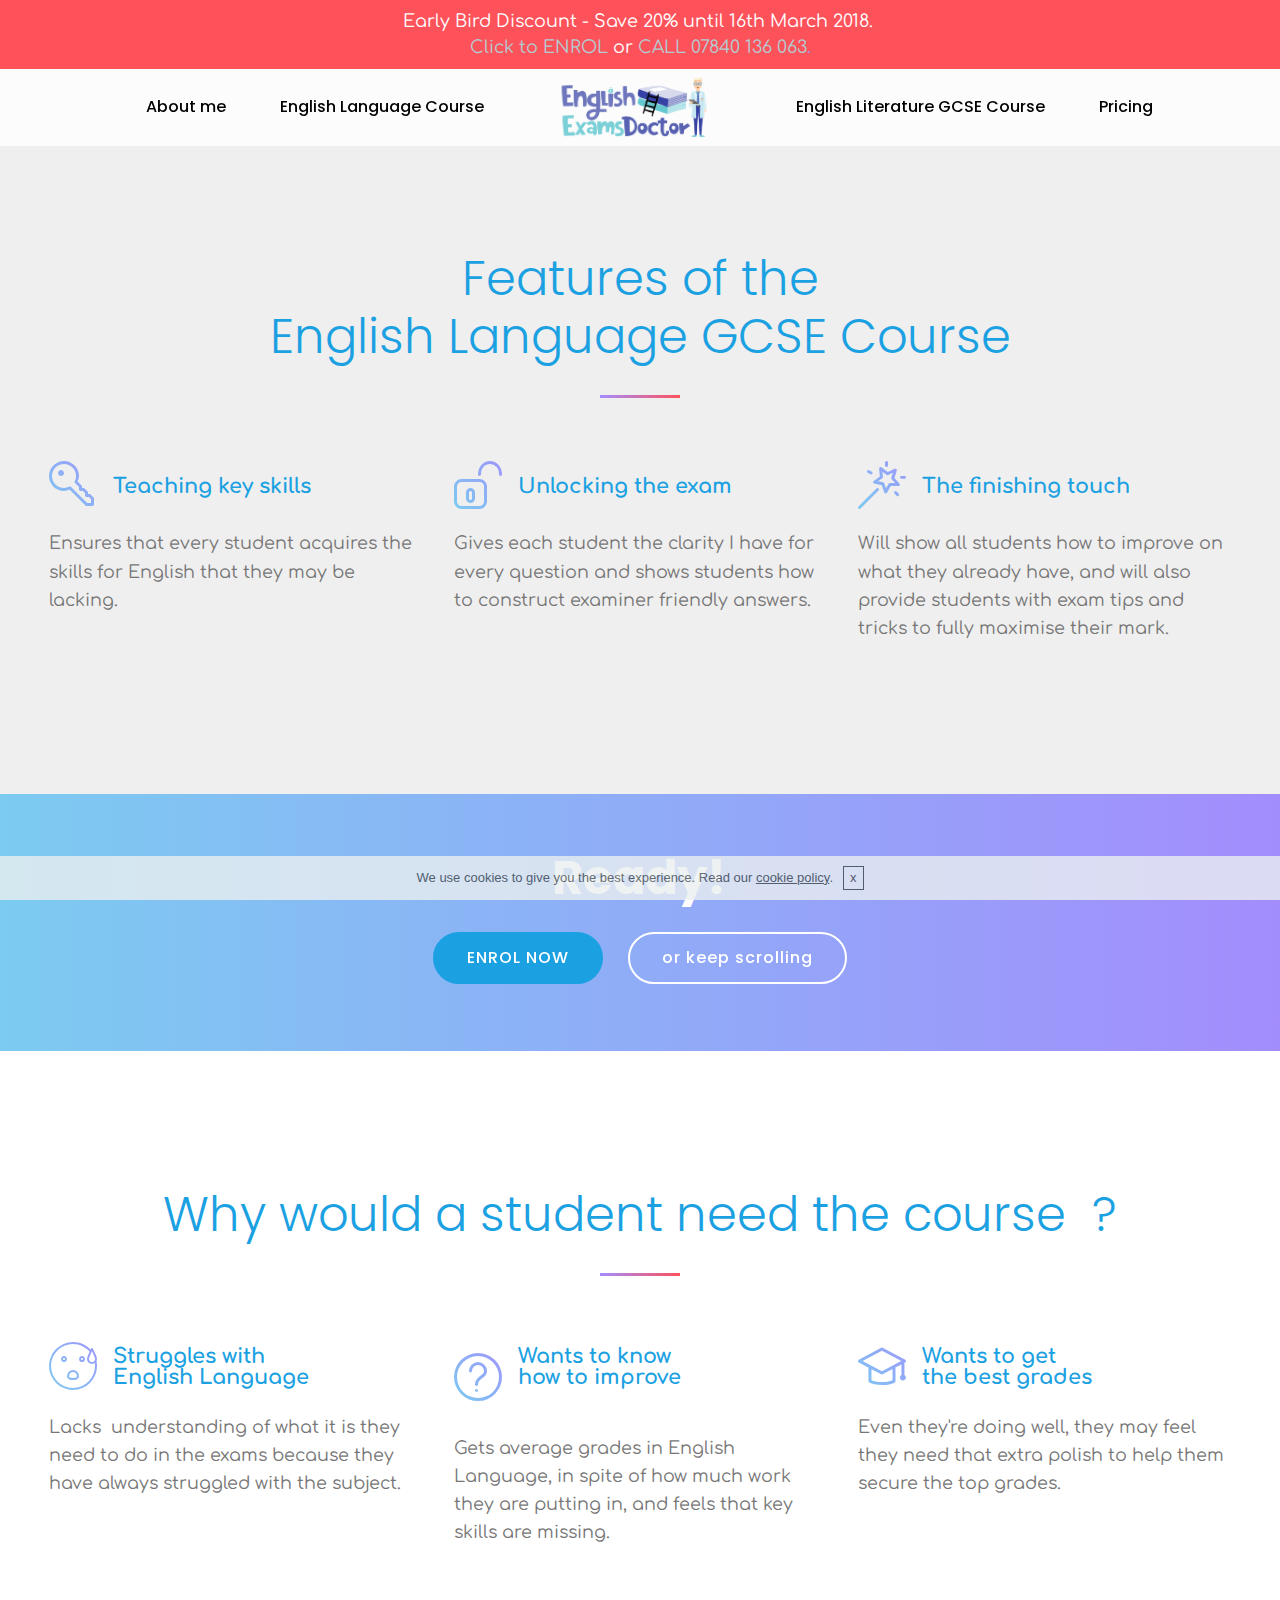
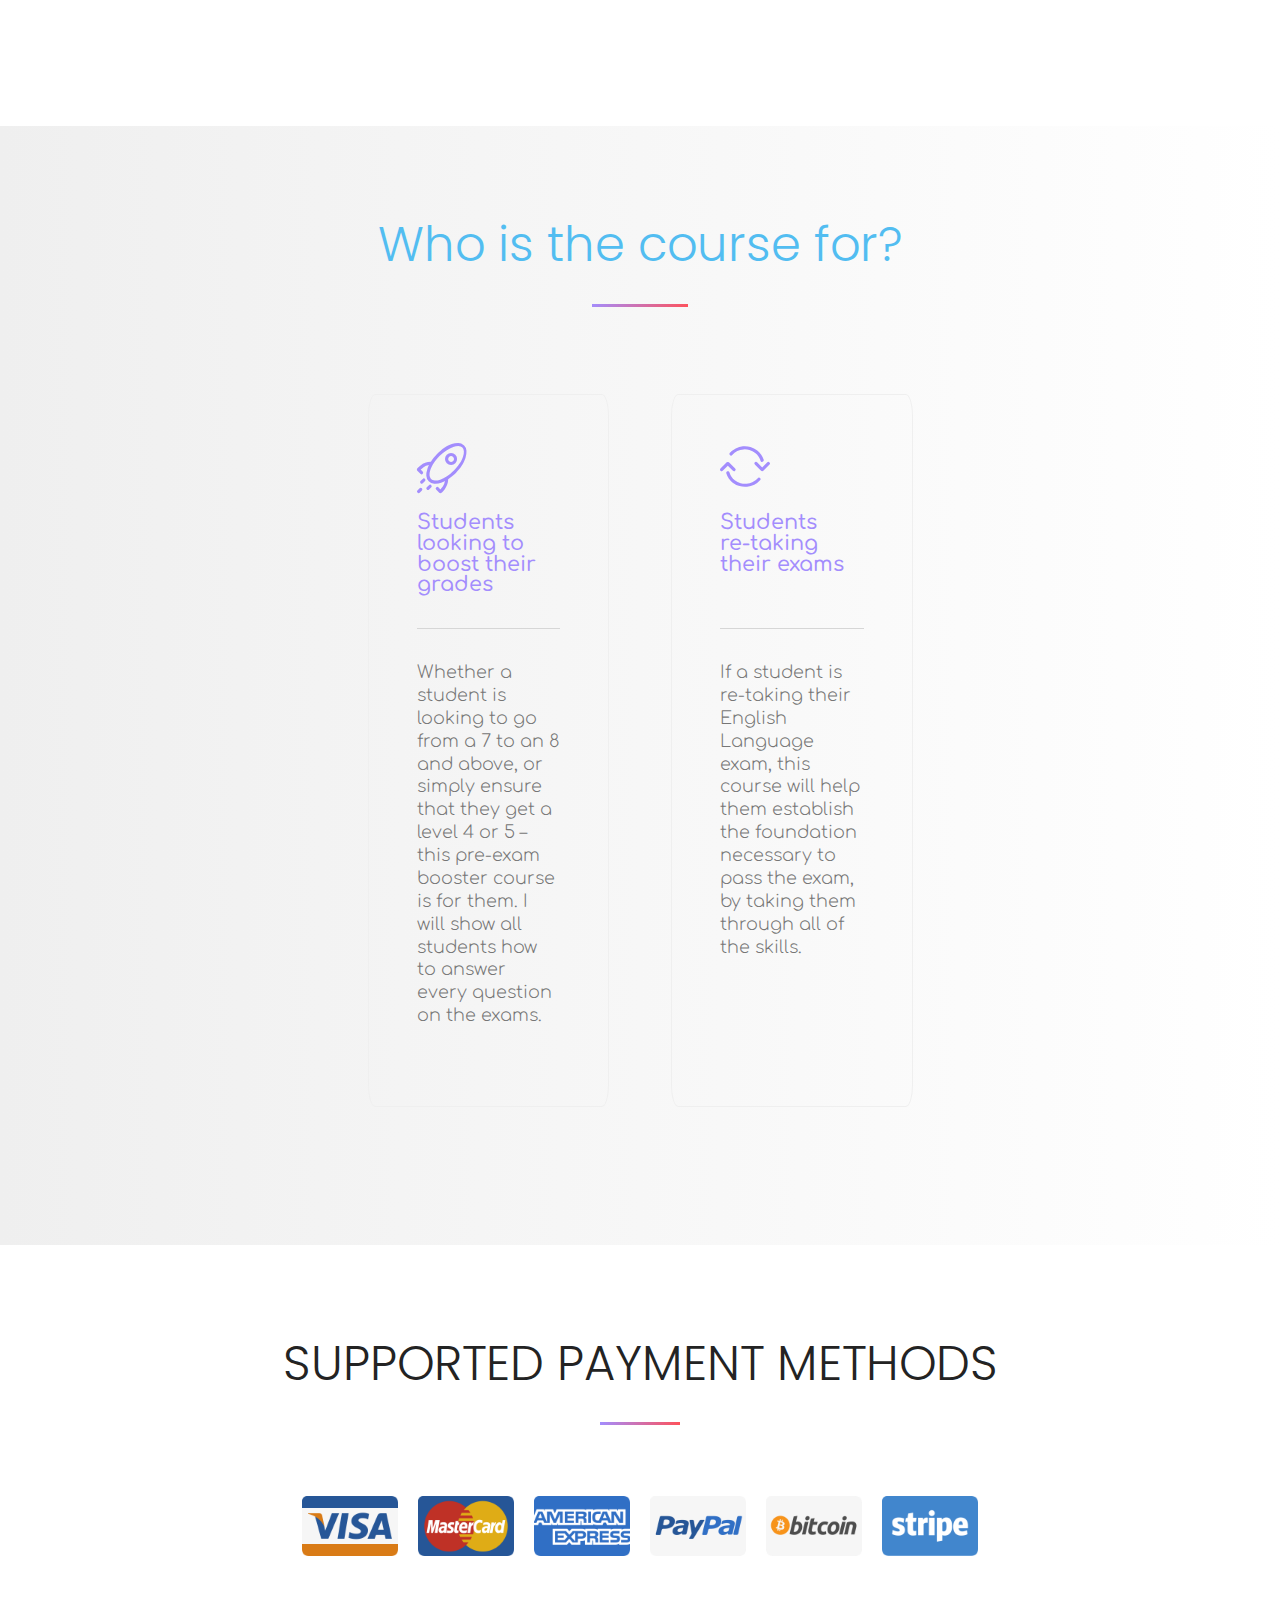
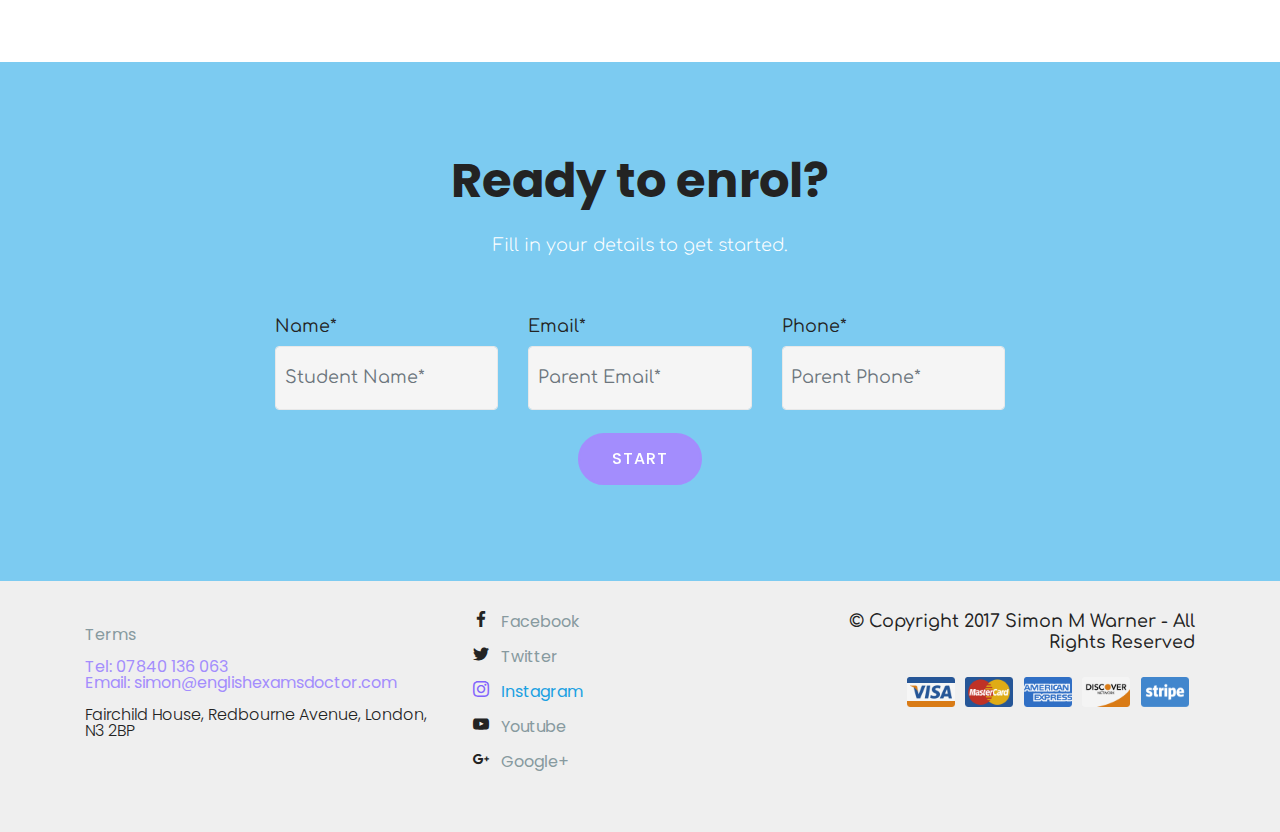
==== english_language_gcse_course.html @ 9b64a716 "create github pages" ====
<!DOCTYPE html>
<html >
<head>
  <!-- Site made with Mobirise Website Builder v4.6.5, https://mobirise.com -->
  <meta charset="UTF-8">
  <meta http-equiv="X-UA-Compatible" content="IE=edge">
  <meta name="generator" content="Mobirise v4.6.5, mobirise.com">
  <meta name="viewport" content="width=device-width, initial-scale=1, minimum-scale=1">
  <link rel="shortcut icon" href="assets/images/favicon-405x252.png" type="image/x-icon">
  <meta name="description" content="English Language GCSE Courses throughout London">
  <title>English Language GCSE Course</title>
  <link rel="stylesheet" href="assets/simple-line-icons/simple-line-icons.css">
  <link rel="stylesheet" href="assets/icon54/style.css">
  <link rel="stylesheet" href="assets/web/assets/mobirise-icons-bold/mobirise-icons-bold.css">
  <link rel="stylesheet" href="assets/bootstrap/css/bootstrap.min.css">
  <link rel="stylesheet" href="assets/bootstrap/css/bootstrap-grid.min.css">
  <link rel="stylesheet" href="assets/bootstrap/css/bootstrap-reboot.min.css">
  <link rel="stylesheet" href="assets/socicon/css/styles.css">
  <link rel="stylesheet" href="assets/dropdown/css/style.css">
  <link rel="stylesheet" href="assets/theme/css/style.css">
  <link rel="stylesheet" href="assets/mobirise/css/mbr-additional.css" type="text/css">
  
  
  
</head>
<body>
  <section class="menu popup-btn-cards cid-qLIL1Cyux6" once="menu" id="menu2-e">

    
    

    <nav class="navbar navbar-dropdown navbar-fixed-top navbar-expand-lg">
        <div class="mbr-overlay" style="opacity: 0.8;"></div>

      <a class="full-link" href="https://englishexamsdoctor.com">
        </a><div class="menu-top card-wrapper mbr-fonts-style mbr-white display-7"> 
            Early Bird Discount - Save 20% until 16th March 2018.&nbsp;<br><a href="index.html#form1-5" class="text-black"><strong></strong></a><strong><a href="index.html#form1-5" class="text-success">Click&nbsp;to ENROL</a></strong> or <strong><a></a><a href="tel:07840136063" class="text-success">CALL&nbsp;07840 136 063</a><a href="tel:+447840136063" class="text-black"></a><a href="tel:07840136063">.</a></strong></div>
      
      <div class="collapse navbar-collapse" id="navbarSupportedContent">
            
        <div class="left-menu">
          <ul class="navbar-nav nav-dropdown" data-app-modern-menu="true"><li class="nav-item">
                  <a class="nav-link link text-black display-4" href="index.html">
                      About me</a>
              </li><li class="nav-item"><a class="nav-link link text-black display-4" href="https://mobirise.com">
                      English Language Course</a></li></ul>
        </div>

        <div class="brand-container">
          <div class="navbar-brand">
              <span class="navbar-logo">
                  <a href="index.html">
                      <img src="assets/images/logo-12500x4167.png" alt="Mobirise" title="" style="height: 3.8rem;">
                  </a>
              </span>
              
          </div>
        </div>

        <div class="right-menu">
          <ul class="navbar-nav nav-dropdown" data-app-modern-menu="true"><li class="nav-item">
                <a class="nav-link link text-black display-4" href="https://mobirise.com">
                    English Literature GCSE Course</a>
            </li>
            <li class="nav-item">
                <a class="nav-link link text-black display-4" href="https://mobirise.com">
                    Pricing</a>
            </li></ul>
        </div>
      </div>

          <button class="navbar-toggler" type="button" data-toggle="collapse" data-target="#navbarSupportedContent" aria-controls="navbarNavAltMarkup" aria-expanded="false" aria-label="Toggle navigation">
            <div class="hamburger">
                <span></span>
                <span></span>
                <span></span>
                <span></span>
            </div>
          </button>
    </nav>
</section>

<section class="features8 cid-qLJhLi4tUo" id="features8-l">
    
    

    
    <div class="container-fluid justify-content-center">
        <h2 class="mbr-section-title mbr-fonts-style align-center mbr-black display-2"><br><br>Features of the <br>English Language GCSE Course</h2>
        <div class="underline align-center">
            <div class="line"></div>
        </div>
        
        
        <div class="row content-row pt-5">
            <div class="card pl-3 pr-3 col-12 col-md-6 col-lg-4">
                <div class="media pb-3">
                    <div class="card-img align-self-center">
                        <span class="mbr-iconfont mbrib-key" style="color: rgb(27, 161, 226);"></span>
                    </div>
                    <div class="media-body">
                        <h4 class="card-title py-2 align-left mbr-fonts-style display-5"><strong>Teaching key skills  </strong></h4>
                    </div>
                </div>                
                <div class="card-box align-left">
                    <p class="mbr-text mbr-fonts-style display-7">
                       Ensures that every student acquires the skills for English that they may be lacking.  </p>
                </div>
            </div>

            <div class="card pl-3 pr-3 col-12 col-md-6 col-lg-4">
                <div class="media pb-3">
                    <div class="card-img align-self-center">
                        <span class="mbr-iconfont mbrib-unlock"></span>
                    </div>
                    <div class="media-body">
                        <h4 class="card-title py-2 align-left mbr-fonts-style display-5"><strong>
                            Unlocking the exam</strong></h4>
                    </div>
                </div>                
                <div class="card-box align-left">
                    <p class="mbr-text mbr-fonts-style display-7">
                       Gives each student the clarity I have for every question and shows students how to construct examiner friendly answers.    </p>
                </div>
            </div>

            <div class="card pl-3 pr-3 col-12 col-md-6 col-lg-4">
                <div class="media pb-3">
                    <div class="card-img align-self-center">
                        <span class="mbr-iconfont mbrib-magic-stick"></span>
                    </div>
                    <div class="media-body">
                        <h4 class="card-title py-2 align-left mbr-fonts-style display-5"><strong>The finishing touch</strong></h4>
                    </div>
                </div>                
                <div class="card-box align-left">
                    <p class="mbr-text mbr-fonts-style display-7">
                       Will show all students how to improve on what they already have, and will also provide students with exam tips and tricks to fully maximise their mark.   </p>
                </div>
            </div>

            
        </div>
        
        
    </div>
</section>

<section class="mbr-section info1 cid-qLJkQRlqck" id="info1-o">

    

    

    <div class="container-fluid">
        <div class="media-container-row">
            <div class="title col-12 col-md-8">
                <h2 class="align-center mbr-bold mbr-white pb-3 mbr-fonts-style display-2">Ready!</h2>
                
                <div class="mbr-section-btn align-center"><a class="btn btn-info display-4" href="english_language_gcse_course.html#form1-p">ENROL NOW</a>
                    <a class="btn btn-white-outline display-4" href="english_language_gcse_course.html#features8-s">or keep scrolling</a></div>
            </div>
        </div>
    </div>
</section>

<section class="features8 cid-qLJmWW8J1D" id="features8-s">
    
    

    
    <div class="container-fluid justify-content-center">
        <h2 class="mbr-section-title mbr-fonts-style align-center mbr-black display-2">Why would a student need the course  ?</h2>
        <div class="underline align-center">
            <div class="line"></div>
        </div>
        
        
        <div class="row content-row pt-5">
            <div class="card pl-3 pr-3 col-12 col-md-6 col-lg-4">
                <div class="media pb-3">
                    <div class="card-img align-self-center">
                        <span class="mbr-iconfont icon54-v1-sweating" style="color: rgb(27, 161, 226);"></span>
                    </div>
                    <div class="media-body">
                        <h4 class="card-title py-2 align-left mbr-fonts-style display-5"><strong>Struggles with </strong><br><strong>English Language  </strong></h4>
                    </div>
                </div>                
                <div class="card-box align-left">
                    <p class="mbr-text mbr-fonts-style display-7">Lacks &nbsp;understanding of what it is they need to do in the exams because they have always struggled with the subject.<br></p>
                </div>
            </div>

            <div class="card pl-3 pr-3 col-12 col-md-6 col-lg-4">
                <div class="media pb-3">
                    <div class="card-img align-self-center">
                        <span class="mbr-iconfont mbrib-question"></span>
                    </div>
                    <div class="media-body">
                        <h4 class="card-title py-2 align-left mbr-fonts-style display-5"><strong>Wants to know </strong><br><strong>how to improve</strong><div><strong><br></strong></div></h4>
                    </div>
                </div>                
                <div class="card-box align-left">
                    <p class="mbr-text mbr-fonts-style display-7">Gets average grades in English Language, in spite of how much work they are putting in, and feels that key skills are missing.<br>&nbsp; </p>
                </div>
            </div>

            <div class="card pl-3 pr-3 col-12 col-md-6 col-lg-4">
                <div class="media pb-3">
                    <div class="card-img align-self-center">
                        <span class="mbr-iconfont sli-graduation"></span>
                    </div>
                    <div class="media-body">
                        <h4 class="card-title py-2 align-left mbr-fonts-style display-5"><strong>Wants to get </strong><br><strong>the best grades</strong></h4>
                    </div>
                </div>                
                <div class="card-box align-left">
                    <p class="mbr-text mbr-fonts-style display-7">
                       Even they're doing well, they may feel they need that extra polish to help them secure the top grades. </p>
                </div>
            </div>

            
        </div>
        
        
    </div>
</section>

<section class="features11 cid-qLJpKFxEZx" id="features11-t">

    

    
    <div class="container-fluid">
        <div class="section-heading">
            <h2 class="mbr-fonts-style mbr-section-title align-center mbr-light mbr-black display-2">
                Who is the course for?</h2>
            <div class="underline align-center">
                <div class="line"></div>
            </div>
        </div>
        <div class="row text-center justify-content-center pt-5">

              <div class="col-xl-3 col-md-6 col-10">
                  <div class="table-wrap">
                      <div class="table-icon">
                          <span class="mbr-iconfont mbrib-rocket"></span>
                      </div>
                      <div class="table-heading">
                          <h1 class="table-pricing mbr-fonts-style display-5 pt-3">Students looking to boost their grades</h1>
                      </div>
                      <hr>
                      <h3 class="mbr-fonts-style mbr-section-subtitle align-left mbr-light pt-3 display-7"><div><span style="font-size: 1.1rem;">Whether a student is looking to go from a 7 to an 8 and above, or simply ensure that they get a level 4 or 5 – this pre-exam booster course is for them. I will show all students how to answer every question on the exams. &nbsp;</span><br></div><div><br></div></h3>
                      
                  </div>
              </div>

              <div class="col-xl-3 col-md-6 col-10">
                  <div class="table-wrap">
                      <div class="table-icon">
                          <span class="mbr-iconfont mbrib-update"></span>
                      </div>
                      <div class="table-heading">
                          <h1 class="table-pricing mbr-fonts-style pt-3 display-5">Students <br>re-taking their exams<br><br></h1>
                      </div>
                      <hr>
                      <h3 class="mbr-fonts-style mbr-section-subtitle align-left mbr-light pt-3 display-7">If a student is re-taking their English Language exam,  this course will help them establish the foundation necessary to pass the exam, by taking them through all of the skills.<br><br><br><br><div><br></div></h3>
                      
                  </div>
              </div>

              

              

        </div>
    </div>
</section>

<section class="cid-qLJfIUyfp4" id="info4-j">

    

    
    <div class="container-fluid">
        <div class="row justify-content-center">
            <div class="col-12 col-md-12">
                <h2 class="align-center mbr-fonts-style mbr-section-title display-2">
                    SUPPORTED PAYMENT METHODS</h2>
                <div class="underline align-center">
                    <div class="line"></div>
                </div>
                
            </div>

            <div class="row justify-content-center col-12 col-md-12 col-lg-10 col-xl-8 pt-5">
                <ul class="list-inline align-center">
                    <li class="list-inline-item">
                        <img src="assets/images/visa6.png" alt="Visa">
                    </li>
                    <li class="list-inline-item">
                        <img src="assets/images/master-card7.png" alt="Master Card">
                    </li>
                    <li class="list-inline-item">
                        <img src="assets/images/american-express8.png" alt="American Express">
                    </li>
                    <li class="list-inline-item">
                        <img src="assets/images/paypal10.png" alt="Pay Pal">
                    </li>
                    
                    
                    <li class="list-inline-item">
                        <img src="assets/images/bitcoin11.png" alt="Bitcoin">
                    </li>
                    
                    
                    <li class="list-inline-item">
                        <img src="assets/images/stripe9.png" alt="Stripe">
                    </li>
                    
                    
                    

                </ul>
            </div>
        </div>
    </div>
</section>

<section class="mbr-section form1 cid-qLJll1ZPuk" id="form1-p">

    

    
    <div class="container">
        <div class="row justify-content-center">
            <div class="title col-12 col-lg-8">
                <h2 class="mbr-section-title align-center pb-3 mbr-fonts-style display-2"><strong>
                    Ready to enrol?</strong></h2>
                <h3 class="mbr-section-subtitle align-center mbr-light pb-3 mbr-fonts-style display-7">
                    Fill in your details to get started.</h3>
            </div>
        </div>
    </div>
    <div class="container">
        <div class="row justify-content-center">
            <div class="media-container-column col-lg-8" data-form-type="formoid">
                    <div data-form-alert="" hidden="">Thanks for your enrolment request. I'll be in touch very shortly.</div>
            
                    <form class="mbr-form" action="https://mobirise.com/" method="post" data-form-title="Mobirise Form"><input type="hidden" name="email" data-form-email="true" value="piIlXOWdiHT/u3t4wF7vQKr8rZ9njgmI1azfPwO5u6Rj59ijxGIR9ux513xkil7frSqdqp9xl71nIYyaekMQtc6cljuQ3u01i4KA2SejyU2hIkHK5KeP3ZlXgicl59ul" data-form-field="Email">
                        <div class="row row-sm-offset">
                            <div class="col-md-4 multi-horizontal" data-for="name">
                                <div class="form-group">
                                    <label class="form-control-label mbr-fonts-style display-7" for="name-form1-p">Name*</label>
                                    <input type="text" class="form-control" name="name" data-form-field="Name" required="" placeholder="Student Name*" id="name-form1-p">
                                </div>
                            </div>
                            <div class="col-md-4 multi-horizontal" data-for="email">
                                <div class="form-group">
                                    <label class="form-control-label mbr-fonts-style display-7" for="email-form1-p">Email*</label>
                                    <input type="email" class="form-control" name="email" data-form-field="Email" required="" placeholder="Parent Email*" id="email-form1-p">
                                </div>
                            </div>
                            <div class="col-md-4 multi-horizontal" data-for="phone">
                                <div class="form-group">
                                    <label class="form-control-label mbr-fonts-style display-7" for="phone-form1-p">Phone*</label>
                                    <input type="tel" class="form-control" name="phone" data-form-field="Phone" placeholder="Parent Phone*" id="phone-form1-p">
                                </div>
                            </div>
                        </div>
                        
            
                        <span class="input-group-btn"><button href="" type="submit" class="btn btn-primary btn-form display-4">START</button></span>
                    </form>
            </div>
        </div>
    </div>
</section>

<section class="cid-qLIYHid0wl" id="footer4-f">

    

    

    <div class="container">
        <div class="row justify-content-center">
            <div class="first-column col-md-4 align-left">
                <ul>
                    <li class="first-column-item mbr-fonts-style display-4"></li>
                    <li class="first-column-item mbr-fonts-style display-4"></li>
                    <li class="first-column-item mbr-fonts-style display-4"><a href="index.html" class="text-danger">Terms</a></li>
                    <li class="first-column-item mbr-fonts-style display-4"><a href="tel:07840 136 063">Tel: 07840 136 063</a><br><a href="mailto:simon@englishexamsdoctor.com">Email: simon@englishexamsdoctor.com</a><br><br>Fairchild House, Redbourne Avenue, London, N3 2BP</li>
                    <li class="first-column-item mbr-fonts-style display-4"></li>
                </ul>
            </div>
            <div class="second-column align-left col-md-4">
                <ul>
                    <li class="second-column-item mbr-fonts-style display-4">
                        <span class="mbr-iconfont socicon-facebook socicon"></span><a href="https://facebook.com/englishexamsdoctor" class="text-danger">
                        Facebook</a>
                    </li>
                    <li class="second-column-item mbr-fonts-style display-4">
                        <span class="mbr-iconfont socicon-twitter socicon"></span><a href="https://twitter.com/englishexamsdoc" class="text-danger">
                        Twitter</a>
                    </li>
                    <li class="second-column-item mbr-fonts-style display-4">
                        <span class="socicon socicon-instagram mbr-iconfont" style="color: rgb(130, 100, 253);"></span><a href="https://instagram.com/englishexamsdoctor" class="text-info">
                        Instagram</a>
                    </li>
                    <li class="second-column-item mbr-fonts-style display-4">
                        <span class="mbr-iconfont socicon-youtube socicon"></span><a href="https://www.youtube.com/channel/UCqeMIK7Pf_t9pNZpmtg5VbQ" class="text-danger">
                        Youtube</a>
                    </li>
                    <li class="second-column-item mbr-fonts-style display-4">
                        <span class="mbr-iconfont socicon-googleplus socicon"></span>
                        <a href="#" class="text-danger">Google+</a>
                    </li>
                    
                </ul>
            </div>
            <div class="align-right col-md-4">
                <h3 class="mbr-section-title mbr-fonts-style display-7">© Copyright 2017 Simon M Warner - All Rights Reserved
                </h3>
                <ul class="card-support">
                    <li>
                        <img src="assets/images/visa6.png" height="30" alt="Visa" title="">
                    </li>
                    <li>
                        <img src="assets/images/master-card7.png" height="30" alt="Master Card">
                    </li>
                    <li>
                        <img src="assets/images/american-express8.png" height="30" alt="American Express">
                    </li>
                    
                    
                    <li>
                        <img src="assets/images/discover.png" height="30" alt="Discover">
                    </li>
                    
                    
                    
                    <li>
                        <img src="assets/images/stripe9.png" height="30" alt="Stripe">
                    </li>
                    
                    
                    
                </ul>
            </div>
        </div>
    </div>
</section>


  <script src="assets/web/assets/jquery/jquery.min.js"></script>
  <script src="assets/popper/popper.min.js"></script>
  <script src="assets/bootstrap/js/bootstrap.min.js"></script>
  <script src="assets/touchswipe/jquery.touch-swipe.min.js"></script>
  <script src="assets/smoothscroll/smooth-scroll.js"></script>
  <script src="assets/cookies-alert-plugin/cookies-alert-core.js"></script>
  <script src="assets/cookies-alert-plugin/cookies-alert-script.js"></script>
  <script src="assets/dropdown/js/script.min.js"></script>
  <script src="assets/theme/js/script.js"></script>
  <script src="assets/formoid/formoid.min.js"></script>
  
  
<input name="cookieData" type="hidden" data-cookie-text="We use cookies to give you the best experience. Read our <a href='privacy.html'>cookie policy</a>.">
  </body>
</html>
---- assets/simple-line-icons/simple-line-icons.css ----
@font-face {
  font-family: 'simple-line-icons';
  src: url('fonts/simple-line-icons.eot?v=2.4.0');
  src: url('fonts/simple-line-icons.eot?v=2.4.0#iefix') format('embedded-opentype'), url('fonts/simple-line-icons.woff2?v=2.4.0') format('woff2'), url('fonts/simple-line-icons.ttf?v=2.4.0') format('truetype'), url('fonts/simple-line-icons.woff?v=2.4.0') format('woff'), url('fonts/simple-line-icons.svg?v=2.4.0#simple-line-icons') format('svg');
  font-weight: normal;
  font-style: normal;
}
/*
 use the following css code if you want to have a class per icon.
 instead of a list of all class selectors, you can use the generic [class*="icon-"] selector, but it's slower:
*/
.sli-user,
.sli-people,
.sli-user-female,
.sli-user-follow,
.sli-user-following,
.sli-user-unfollow,
.sli-login,
.sli-logout,
.sli-emotsmile,
.sli-phone,
.sli-call-end,
.sli-call-in,
.sli-call-out,
.sli-map,
.sli-location-pin,
.sli-direction,
.sli-directions,
.sli-compass,
.sli-layers,
.sli-menu,
.sli-list,
.sli-options-vertical,
.sli-options,
.sli-arrow-down,
.sli-arrow-left,
.sli-arrow-right,
.sli-arrow-up,
.sli-arrow-up-circle,
.sli-arrow-left-circle,
.sli-arrow-right-circle,
.sli-arrow-down-circle,
.sli-check,
.sli-clock,
.sli-plus,
.sli-minus,
.sli-close,
.sli-event,
.sli-exclamation,
.sli-organization,
.sli-trophy,
.sli-screen-smartphone,
.sli-screen-desktop,
.sli-plane,
.sli-notebook,
.sli-mustache,
.sli-mouse,
.sli-magnet,
.sli-energy,
.sli-disc,
.sli-cursor,
.sli-cursor-move,
.sli-crop,
.sli-chemistry,
.sli-speedometer,
.sli-shield,
.sli-screen-tablet,
.sli-magic-wand,
.sli-hourglass,
.sli-graduation,
.sli-ghost,
.sli-game-controller,
.sli-fire,
.sli-eyeglass,
.sli-envelope-open,
.sli-envelope-letter,
.sli-bell,
.sli-badge,
.sli-anchor,
.sli-wallet,
.sli-vector,
.sli-speech,
.sli-puzzle,
.sli-printer,
.sli-present,
.sli-playlist,
.sli-pin,
.sli-picture,
.sli-handbag,
.sli-globe-alt,
.sli-globe,
.sli-folder-alt,
.sli-folder,
.sli-film,
.sli-feed,
.sli-drop,
.sli-drawer,
.sli-docs,
.sli-doc,
.sli-diamond,
.sli-cup,
.sli-calculator,
.sli-bubbles,
.sli-briefcase,
.sli-book-open,
.sli-basket-loaded,
.sli-basket,
.sli-bag,
.sli-action-undo,
.sli-action-redo,
.sli-wrench,
.sli-umbrella,
.sli-trash,
.sli-tag,
.sli-support,
.sli-frame,
.sli-size-fullscreen,
.sli-size-actual,
.sli-shuffle,
.sli-share-alt,
.sli-share,
.sli-rocket,
.sli-question,
.sli-pie-chart,
.sli-pencil,
.sli-note,
.sli-loop,
.sli-home,
.sli-grid,
.sli-graph,
.sli-microphone,
.sli-music-tone-alt,
.sli-music-tone,
.sli-earphones-alt,
.sli-earphones,
.sli-equalizer,
.sli-like,
.sli-dislike,
.sli-control-start,
.sli-control-rewind,
.sli-control-play,
.sli-control-pause,
.sli-control-forward,
.sli-control-end,
.sli-volume-1,
.sli-volume-2,
.sli-volume-off,
.sli-calendar,
.sli-bulb,
.sli-chart,
.sli-ban,
.sli-bubble,
.sli-camrecorder,
.sli-camera,
.sli-cloud-download,
.sli-cloud-upload,
.sli-envelope,
.sli-eye,
.sli-flag,
.sli-heart,
.sli-info,
.sli-key,
.sli-link,
.sli-lock,
.sli-lock-open,
.sli-magnifier,
.sli-magnifier-add,
.sli-magnifier-remove,
.sli-paper-clip,
.sli-paper-plane,
.sli-power,
.sli-refresh,
.sli-reload,
.sli-settings,
.sli-star,
.sli-symbol-female,
.sli-symbol-male,
.sli-target,
.sli-credit-card,
.sli-paypal,
.sli-social-tumblr,
.sli-social-twitter,
.sli-social-facebook,
.sli-social-instagram,
.sli-social-linkedin,
.sli-social-pinterest,
.sli-social-github,
.sli-social-google,
.sli-social-reddit,
.sli-social-skype,
.sli-social-dribbble,
.sli-social-behance,
.sli-social-foursqare,
.sli-social-soundcloud,
.sli-social-spotify,
.sli-social-stumbleupon,
.sli-social-youtube,
.sli-social-dropbox,
.sli-social-vkontakte,
.sli-social-steam {
  font-family: 'simple-line-icons';
  speak: none;
  font-style: normal;
  font-weight: normal;
  font-variant: normal;
  text-transform: none;
  line-height: 1;
  /* better font rendering =========== */
  -webkit-font-smoothing: antialiased;
  -moz-osx-font-smoothing: grayscale;
}
.sli-user:before {
  content: "\e005";
}
.sli-people:before {
  content: "\e001";
}
.sli-user-female:before {
  content: "\e000";
}
.sli-user-follow:before {
  content: "\e002";
}
.sli-user-following:before {
  content: "\e003";
}
.sli-user-unfollow:before {
  content: "\e004";
}
.sli-login:before {
  content: "\e066";
}
.sli-logout:before {
  content: "\e065";
}
.sli-emotsmile:before {
  content: "\e021";
}
.sli-phone:before {
  content: "\e600";
}
.sli-call-end:before {
  content: "\e048";
}
.sli-call-in:before {
  content: "\e047";
}
.sli-call-out:before {
  content: "\e046";
}
.sli-map:before {
  content: "\e033";
}
.sli-location-pin:before {
  content: "\e096";
}
.sli-direction:before {
  content: "\e042";
}
.sli-directions:before {
  content: "\e041";
}
.sli-compass:before {
  content: "\e045";
}
.sli-layers:before {
  content: "\e034";
}
.sli-menu:before {
  content: "\e601";
}
.sli-list:before {
  content: "\e067";
}
.sli-options-vertical:before {
  content: "\e602";
}
.sli-options:before {
  content: "\e603";
}
.sli-arrow-down:before {
  content: "\e604";
}
.sli-arrow-left:before {
  content: "\e605";
}
.sli-arrow-right:before {
  content: "\e606";
}
.sli-arrow-up:before {
  content: "\e607";
}
.sli-arrow-up-circle:before {
  content: "\e078";
}
.sli-arrow-left-circle:before {
  content: "\e07a";
}
.sli-arrow-right-circle:before {
  content: "\e079";
}
.sli-arrow-down-circle:before {
  content: "\e07b";
}
.sli-check:before {
  content: "\e080";
}
.sli-clock:before {
  content: "\e081";
}
.sli-plus:before {
  content: "\e095";
}
.sli-minus:before {
  content: "\e615";
}
.sli-close:before {
  content: "\e082";
}
.sli-event:before {
  content: "\e619";
}
.sli-exclamation:before {
  content: "\e617";
}
.sli-organization:before {
  content: "\e616";
}
.sli-trophy:before {
  content: "\e006";
}
.sli-screen-smartphone:before {
  content: "\e010";
}
.sli-screen-desktop:before {
  content: "\e011";
}
.sli-plane:before {
  content: "\e012";
}
.sli-notebook:before {
  content: "\e013";
}
.sli-mustache:before {
  content: "\e014";
}
.sli-mouse:before {
  content: "\e015";
}
.sli-magnet:before {
  content: "\e016";
}
.sli-energy:before {
  content: "\e020";
}
.sli-disc:before {
  content: "\e022";
}
.sli-cursor:before {
  content: "\e06e";
}
.sli-cursor-move:before {
  content: "\e023";
}
.sli-crop:before {
  content: "\e024";
}
.sli-chemistry:before {
  content: "\e026";
}
.sli-speedometer:before {
  content: "\e007";
}
.sli-shield:before {
  content: "\e00e";
}
.sli-screen-tablet:before {
  content: "\e00f";
}
.sli-magic-wand:before {
  content: "\e017";
}
.sli-hourglass:before {
  content: "\e018";
}
.sli-graduation:before {
  content: "\e019";
}
.sli-ghost:before {
  content: "\e01a";
}
.sli-game-controller:before {
  content: "\e01b";
}
.sli-fire:before {
  content: "\e01c";
}
.sli-eyeglass:before {
  content: "\e01d";
}
.sli-envelope-open:before {
  content: "\e01e";
}
.sli-envelope-letter:before {
  content: "\e01f";
}
.sli-bell:before {
  content: "\e027";
}
.sli-badge:before {
  content: "\e028";
}
.sli-anchor:before {
  content: "\e029";
}
.sli-wallet:before {
  content: "\e02a";
}
.sli-vector:before {
  content: "\e02b";
}
.sli-speech:before {
  content: "\e02c";
}
.sli-puzzle:before {
  content: "\e02d";
}
.sli-printer:before {
  content: "\e02e";
}
.sli-present:before {
  content: "\e02f";
}
.sli-playlist:before {
  content: "\e030";
}
.sli-pin:before {
  content: "\e031";
}
.sli-picture:before {
  content: "\e032";
}
.sli-handbag:before {
  content: "\e035";
}
.sli-globe-alt:before {
  content: "\e036";
}
.sli-globe:before {
  content: "\e037";
}
.sli-folder-alt:before {
  content: "\e039";
}
.sli-folder:before {
  content: "\e089";
}
.sli-film:before {
  content: "\e03a";
}
.sli-feed:before {
  content: "\e03b";
}
.sli-drop:before {
  content: "\e03e";
}
.sli-drawer:before {
  content: "\e03f";
}
.sli-docs:before {
  content: "\e040";
}
.sli-doc:before {
  content: "\e085";
}
.sli-diamond:before {
  content: "\e043";
}
.sli-cup:before {
  content: "\e044";
}
.sli-calculator:before {
  content: "\e049";
}
.sli-bubbles:before {
  content: "\e04a";
}
.sli-briefcase:before {
  content: "\e04b";
}
.sli-book-open:before {
  content: "\e04c";
}
.sli-basket-loaded:before {
  content: "\e04d";
}
.sli-basket:before {
  content: "\e04e";
}
.sli-bag:before {
  content: "\e04f";
}
.sli-action-undo:before {
  content: "\e050";
}
.sli-action-redo:before {
  content: "\e051";
}
.sli-wrench:before {
  content: "\e052";
}
.sli-umbrella:before {
  content: "\e053";
}
.sli-trash:before {
  content: "\e054";
}
.sli-tag:before {
  content: "\e055";
}
.sli-support:before {
  content: "\e056";
}
.sli-frame:before {
  content: "\e038";
}
.sli-size-fullscreen:before {
  content: "\e057";
}
.sli-size-actual:before {
  content: "\e058";
}
.sli-shuffle:before {
  content: "\e059";
}
.sli-share-alt:before {
  content: "\e05a";
}
.sli-share:before {
  content: "\e05b";
}
.sli-rocket:before {
  content: "\e05c";
}
.sli-question:before {
  content: "\e05d";
}
.sli-pie-chart:before {
  content: "\e05e";
}
.sli-pencil:before {
  content: "\e05f";
}
.sli-note:before {
  content: "\e060";
}
.sli-loop:before {
  content: "\e064";
}
.sli-home:before {
  content: "\e069";
}
.sli-grid:before {
  content: "\e06a";
}
.sli-graph:before {
  content: "\e06b";
}
.sli-microphone:before {
  content: "\e063";
}
.sli-music-tone-alt:before {
  content: "\e061";
}
.sli-music-tone:before {
  content: "\e062";
}
.sli-earphones-alt:before {
  content: "\e03c";
}
.sli-earphones:before {
  content: "\e03d";
}
.sli-equalizer:before {
  content: "\e06c";
}
.sli-like:before {
  content: "\e068";
}
.sli-dislike:before {
  content: "\e06d";
}
.sli-control-start:before {
  content: "\e06f";
}
.sli-control-rewind:before {
  content: "\e070";
}
.sli-control-play:before {
  content: "\e071";
}
.sli-control-pause:before {
  content: "\e072";
}
.sli-control-forward:before {
  content: "\e073";
}
.sli-control-end:before {
  content: "\e074";
}
.sli-volume-1:before {
  content: "\e09f";
}
.sli-volume-2:before {
  content: "\e0a0";
}
.sli-volume-off:before {
  content: "\e0a1";
}
.sli-calendar:before {
  content: "\e075";
}
.sli-bulb:before {
  content: "\e076";
}
.sli-chart:before {
  content: "\e077";
}
.sli-ban:before {
  content: "\e07c";
}
.sli-bubble:before {
  content: "\e07d";
}
.sli-camrecorder:before {
  content: "\e07e";
}
.sli-camera:before {
  content: "\e07f";
}
.sli-cloud-download:before {
  content: "\e083";
}
.sli-cloud-upload:before {
  content: "\e084";
}
.sli-envelope:before {
  content: "\e086";
}
.sli-eye:before {
  content: "\e087";
}
.sli-flag:before {
  content: "\e088";
}
.sli-heart:before {
  content: "\e08a";
}
.sli-info:before {
  content: "\e08b";
}
.sli-key:before {
  content: "\e08c";
}
.sli-link:before {
  content: "\e08d";
}
.sli-lock:before {
  content: "\e08e";
}
.sli-lock-open:before {
  content: "\e08f";
}
.sli-magnifier:before {
  content: "\e090";
}
.sli-magnifier-add:before {
  content: "\e091";
}
.sli-magnifier-remove:before {
  content: "\e092";
}
.sli-paper-clip:before {
  content: "\e093";
}
.sli-paper-plane:before {
  content: "\e094";
}
.sli-power:before {
  content: "\e097";
}
.sli-refresh:before {
  content: "\e098";
}
.sli-reload:before {
  content: "\e099";
}
.sli-settings:before {
  content: "\e09a";
}
.sli-star:before {
  content: "\e09b";
}
.sli-symbol-female:before {
  content: "\e09c";
}
.sli-symbol-male:before {
  content: "\e09d";
}
.sli-target:before {
  content: "\e09e";
}
.sli-credit-card:before {
  content: "\e025";
}
.sli-paypal:before {
  content: "\e608";
}
.sli-social-tumblr:before {
  content: "\e00a";
}
.sli-social-twitter:before {
  content: "\e009";
}
.sli-social-facebook:before {
  content: "\e00b";
}
.sli-social-instagram:before {
  content: "\e609";
}
.sli-social-linkedin:before {
  content: "\e60a";
}
.sli-social-pinterest:before {
  content: "\e60b";
}
.sli-social-github:before {
  content: "\e60c";
}
.sli-social-google:before {
  content: "\e60d";
}
.sli-social-reddit:before {
  content: "\e60e";
}
.sli-social-skype:before {
  content: "\e60f";
}
.sli-social-dribbble:before {
  content: "\e00d";
}
.sli-social-behance:before {
  content: "\e610";
}
.sli-social-foursqare:before {
  content: "\e611";
}
.sli-social-soundcloud:before {
  content: "\e612";
}
.sli-social-spotify:before {
  content: "\e613";
}
.sli-social-stumbleupon:before {
  content: "\e614";
}
.sli-social-youtube:before {
  content: "\e008";
}
.sli-social-dropbox:before {
  content: "\e00c";
}
.sli-social-vkontakte:before {
  content: "\e618";
}
.sli-social-steam:before {
  content: "\e620";
}
---- assets/icon54/style.css ----
@font-face {
    font-family: 'icon54';
    src: url('fonts/icon54.eot?uf6sbu');
    src: url('fonts/icon54.eot?uf6sbu#iefix') format('embedded-opentype'),
        url('fonts/icon54.ttf?uf6sbu') format('truetype'),
        url('fonts/icon54.woff?uf6sbu') format('woff'),
        url('fonts/icon54.svg?uf6sbu#icon54') format('svg');
    font-weight: normal;
    font-style: normal;
}

[class^='icon54-v1-'],
[class*=' icon54-v1-'] {
    /* use !important to prevent issues with browser extensions that change fonts */
    font-family: 'icon54' !important;
    speak: none;
    font-style: normal;
    font-weight: normal;
    font-variant: normal;
    text-transform: none;
    line-height: 1;

    /* Better Font Rendering =========== */
    -webkit-font-smoothing: antialiased;
    -moz-osx-font-smoothing: grayscale;
}

.icon54-v1-add-bag::before {
    content: '\e900';
}
.icon54-v1-add-cart2::before {
    content: '\e901';
}
.icon54-v1-add-chat1::before {
    content: '\e902';
}
.icon54-v1-add-chat2::before {
    content: '\e903';
}
.icon54-v1-add-chat3::before {
    content: '\e904';
}
.icon54-v1-bitcoin-bag::before {
    content: '\e905';
}
.icon54-v1-bitcoin-cart::before {
    content: '\e906';
}
.icon54-v1-cart::before {
    content: '\e907';
}
.icon54-v1-char-search2::before {
    content: '\e908';
}
.icon54-v1-chat-1::before {
    content: '\e909';
}
.icon54-v1-chat-2::before {
    content: '\e90a';
}
.icon54-v1-chat-3::before {
    content: '\e90b';
}
.icon54-v1-chat-bubble1::before {
    content: '\e90c';
}
.icon54-v1-chat-bubble2::before {
    content: '\e90d';
}
.icon54-v1-chat-bubble4::before {
    content: '\e90e';
}
.icon54-v1-chat-bubble5::before {
    content: '\e90f';
}
.icon54-v1-chat-buble3::before {
    content: '\e910';
}
.icon54-v1-chat-delete1::before {
    content: '\e911';
}
.icon54-v1-chat-delete2::before {
    content: '\e912';
}
.icon54-v1-chat-delete3::before {
    content: '\e913';
}
.icon54-v1-chat-error1::before {
    content: '\e914';
}
.icon54-v1-chat-error2::before {
    content: '\e915';
}
.icon54-v1-chat-error3::before {
    content: '\e916';
}
.icon54-v1-chat-help1::before {
    content: '\e917';
}
.icon54-v1-chat-help2::before {
    content: '\e918';
}
.icon54-v1-chat-help3::before {
    content: '\e919';
}
.icon54-v1-chat-remouve1::before {
    content: '\e91a';
}
.icon54-v1-chat-remouve2::before {
    content: '\e91b';
}
.icon54-v1-chat-remouve3::before {
    content: '\e91c';
}
.icon54-v1-chat-search1::before {
    content: '\e91d';
}
.icon54-v1-chat-search3::before {
    content: '\e91e';
}
.icon54-v1-chat-settings1::before {
    content: '\e91f';
}
.icon54-v1-chat-settings2::before {
    content: '\e920';
}
.icon54-v1-chat-settings3::before {
    content: '\e921';
}
.icon54-v1-chat-user1::before {
    content: '\e922';
}
.icon54-v1-chat-user2::before {
    content: '\e923';
}
.icon54-v1-chat-user3::before {
    content: '\e924';
}
.icon54-v1-chat-user4::before {
    content: '\e925';
}
.icon54-v1-check-out::before {
    content: '\e926';
}
.icon54-v1-clear-bag::before {
    content: '\e927';
}
.icon54-v1-clear-cart2::before {
    content: '\e928';
}
.icon54-v1-conference-chat::before {
    content: '\e929';
}
.icon54-v1-conference-speach::before {
    content: '\e92a';
}
.icon54-v1-credit-card::before {
    content: '\e92b';
}
.icon54-v1-cuppon::before {
    content: '\e92c';
}
.icon54-v1-dismiss-bag::before {
    content: '\e92d';
}
.icon54-v1-dismiss-cart::before {
    content: '\e92e';
}
.icon54-v1-dismiss-chat1::before {
    content: '\e92f';
}
.icon54-v1-dismiss-chat2::before {
    content: '\e930';
}
.icon54-v1-dismiss-chat3::before {
    content: '\e931';
}
.icon54-v1-dollar-bag::before {
    content: '\e932';
}
.icon54-v1-dollar-cart::before {
    content: '\e933';
}
.icon54-v1-done-bag::before {
    content: '\e934';
}
.icon54-v1-done-cat::before {
    content: '\e935';
}
.icon54-v1-dream-bubble1::before {
    content: '\e936';
}
.icon54-v1-dream-bubble2::before {
    content: '\e937';
}
.icon54-v1-dreamimg-2::before {
    content: '\e938';
}
.icon54-v1-dreaming-1::before {
    content: '\e939';
}
.icon54-v1-euro-bag::before {
    content: '\e93a';
}
.icon54-v1-euro-cart::before {
    content: '\e93b';
}
.icon54-v1-favorite-bag::before {
    content: '\e93c';
}
.icon54-v1-favorite-cart::before {
    content: '\e93d';
}
.icon54-v1-favorite-chat1::before {
    content: '\e93e';
}
.icon54-v1-favorite-chat2::before {
    content: '\e93f';
}
.icon54-v1-favorite-chat3::before {
    content: '\e940';
}
.icon54-v1-full-cart2::before {
    content: '\e941';
}
.icon54-v1-gift-box2::before {
    content: '\e942';
}
.icon54-v1-gift-card2::before {
    content: '\e943';
}
.icon54-v1-home-bag::before {
    content: '\e944';
}
.icon54-v1-hot-offer::before {
    content: '\e945';
}
.icon54-v1-mobile-shopping1::before {
    content: '\e946';
}
.icon54-v1-mobile-shopping2::before {
    content: '\e947';
}
.icon54-v1-on-sale2::before {
    content: '\e948';
}
.icon54-v1-on-sale::before {
    content: '\e949';
}
.icon54-v1-online-shopping1::before {
    content: '\e94a';
}
.icon54-v1-online-store::before {
    content: '\e94b';
}
.icon54-v1-open-box::before {
    content: '\e94c';
}
.icon54-v1-pound-bag::before {
    content: '\e94d';
}
.icon54-v1-pound-cart::before {
    content: '\e94e';
}
.icon54-v1-remouve-bag::before {
    content: '\e94f';
}
.icon54-v1-remouve-cart2::before {
    content: '\e950';
}
.icon54-v1-rotate-2::before {
    content: '\e951';
}
.icon54-v1-search-bag::before {
    content: '\e952';
}
.icon54-v1-search-cart::before {
    content: '\e953';
}
.icon54-v1-secure-shopping3::before {
    content: '\e954';
}
.icon54-v1-secure-shopping4::before {
    content: '\e955';
}
.icon54-v1-secure-shopping5::before {
    content: '\e956';
}
.icon54-v1-share-conversation1::before {
    content: '\e957';
}
.icon54-v1-share-conversation2::before {
    content: '\e958';
}
.icon54-v1-share-conversation3::before {
    content: '\e959';
}
.icon54-v1-shipping-box::before {
    content: '\e95a';
}
.icon54-v1-shipping-scedule::before {
    content: '\e95b';
}
.icon54-v1-shipping::before {
    content: '\e95c';
}
.icon54-v1-shopping-bag::before {
    content: '\e95d';
}
.icon54-v1-video-message::before {
    content: '\e95e';
}
.icon54-v1-voice-message::before {
    content: '\e95f';
}
.icon54-v1-web-shop1::before {
    content: '\e960';
}
.icon54-v1-web-shop2::before {
    content: '\e961';
}
.icon54-v1-web-shop3::before {
    content: '\e962';
}
.icon54-v1-d-blockchart1::before {
    content: '\e963';
}
.icon54-v1-112::before {
    content: '\e964';
}
.icon54-v1-911::before {
    content: '\e965';
}
.icon54-v1-add-call::before {
    content: '\e966';
}
.icon54-v1-balloons::before {
    content: '\e967';
}
.icon54-v1-baseball-cap::before {
    content: '\e968';
}
.icon54-v1-bat-man::before {
    content: '\e969';
}
.icon54-v1-block-call::before {
    content: '\e96a';
}
.icon54-v1-block-chart1::before {
    content: '\e96b';
}
.icon54-v1-block-chart2::before {
    content: '\e96c';
}
.icon54-v1-block-chart3::before {
    content: '\e96d';
}
.icon54-v1-bluetuth-phonespeaker::before {
    content: '\e96e';
}
.icon54-v1-call-24h::before {
    content: '\e96f';
}
.icon54-v1-call-center24h::before {
    content: '\e970';
}
.icon54-v1-call-forward::before {
    content: '\e971';
}
.icon54-v1-call-made::before {
    content: '\e972';
}
.icon54-v1-call-recieved::before {
    content: '\e973';
}
.icon54-v1-call-reservation::before {
    content: '\e974';
}
.icon54-v1-clear-call::before {
    content: '\e975';
}
.icon54-v1-crain-hook::before {
    content: '\e976';
}
.icon54-v1-decreasing-chart1::before {
    content: '\e977';
}
.icon54-v1-decreasing-chart2::before {
    content: '\e978';
}
.icon54-v1-delayed-call::before {
    content: '\e979';
}
.icon54-v1-diagram-1::before {
    content: '\e97a';
}
.icon54-v1-diagram-2::before {
    content: '\e97b';
}
.icon54-v1-diagram-3::before {
    content: '\e97c';
}
.icon54-v1-diagram-4::before {
    content: '\e97d';
}
.icon54-v1-dial-pad2::before {
    content: '\e97e';
}
.icon54-v1-dot-chart1::before {
    content: '\e97f';
}
.icon54-v1-dot-chart2::before {
    content: '\e980';
}
.icon54-v1-dot-chart3::before {
    content: '\e981';
}
.icon54-v1-enter-1::before {
    content: '\e982';
}
.icon54-v1-enter-2::before {
    content: '\e983';
}
.icon54-v1-exit-1::before {
    content: '\e984';
}
.icon54-v1-exit-2::before {
    content: '\e985';
}
.icon54-v1-fax-phone::before {
    content: '\e986';
}
.icon54-v1-fragment-chart::before {
    content: '\e987';
}
.icon54-v1-hold-theline::before {
    content: '\e988';
}
.icon54-v1-id-tag::before {
    content: '\e989';
}
.icon54-v1-increasing-chart1::before {
    content: '\e98a';
}
.icon54-v1-increasing-chart2::before {
    content: '\e98b';
}
.icon54-v1-key-2::before {
    content: '\e98c';
}
.icon54-v1-key-hole1::before {
    content: '\e98d';
}
.icon54-v1-key-hole2::before {
    content: '\e98e';
}
.icon54-v1-landscape-chart::before {
    content: '\e98f';
}
.icon54-v1-line-chart1::before {
    content: '\e990';
}
.icon54-v1-line-chart2::before {
    content: '\e991';
}
.icon54-v1-line-chart3::before {
    content: '\e992';
}
.icon54-v1-lock-1::before {
    content: '\e993';
}
.icon54-v1-lock-call::before {
    content: '\e994';
}
.icon54-v1-lock-user1::before {
    content: '\e995';
}
.icon54-v1-lock-user2::before {
    content: '\e996';
}
.icon54-v1-login-form1::before {
    content: '\e997';
}
.icon54-v1-login-form2::before {
    content: '\e998';
}
.icon54-v1-marge-call::before {
    content: '\e999';
}
.icon54-v1-missed-call::before {
    content: '\e99a';
}
.icon54-v1-name-tag::before {
    content: '\e99b';
}
.icon54-v1-open-lock::before {
    content: '\e99c';
}
.icon54-v1-pause-call::before {
    content: '\e99d';
}
.icon54-v1-phone-1::before {
    content: '\e99e';
}
.icon54-v1-phone-2::before {
    content: '\e99f';
}
.icon54-v1-phone-3::before {
    content: '\e9a0';
}
.icon54-v1-phone-4::before {
    content: '\e9a1';
}
.icon54-v1-phone-book::before {
    content: '\e9a2';
}
.icon54-v1-phone-box::before {
    content: '\e9a3';
}
.icon54-v1-phone-intalk::before {
    content: '\e9a4';
}
.icon54-v1-phone-ring::before {
    content: '\e9a5';
}
.icon54-v1-phone-shopping::before {
    content: '\e9a6';
}
.icon54-v1-pie-chart1::before {
    content: '\e9a7';
}
.icon54-v1-pie-chart2::before {
    content: '\e9a8';
}
.icon54-v1-pie-chart3::before {
    content: '\e9a9';
}
.icon54-v1-pin-code::before {
    content: '\e9aa';
}
.icon54-v1-public-phone::before {
    content: '\e9ab';
}
.icon54-v1-recall::before {
    content: '\e9ac';
}
.icon54-v1-record-call::before {
    content: '\e9ad';
}
.icon54-v1-remouve-call::before {
    content: '\e9ae';
}
.icon54-v1-ring-chart1::before {
    content: '\e9af';
}
.icon54-v1-ring-chart2::before {
    content: '\e9b0';
}
.icon54-v1-signal-0::before {
    content: '\e9b1';
}
.icon54-v1-signal-1::before {
    content: '\e9b2';
}
.icon54-v1-signal-2::before {
    content: '\e9b3';
}
.icon54-v1-signal-3::before {
    content: '\e9b4';
}
.icon54-v1-signal-4::before {
    content: '\e9b5';
}
.icon54-v1-signal-5::before {
    content: '\e9b6';
}
.icon54-v1-sinus::before {
    content: '\e9b7';
}
.icon54-v1-split-call::before {
    content: '\e9b8';
}
.icon54-v1-success-chart::before {
    content: '\e9b9';
}
.icon54-v1-table-chart1::before {
    content: '\e9ba';
}
.icon54-v1-table-chart2::before {
    content: '\e9bb';
}
.icon54-v1-tangent::before {
    content: '\e9bc';
}
.icon54-v1-bedroom::before {
    content: '\e9bd';
}
.icon54-v1-fingertouch::before {
    content: '\e9be';
}
.icon54-v1-hour::before {
    content: '\e9bf';
}
.icon54-v1-bedroom2::before {
    content: '\e9c0';
}
.icon54-v1-files::before {
    content: '\e9c1';
}
.icon54-v1-fingertouch2::before {
    content: '\e9c2';
}
.icon54-v1-files2::before {
    content: '\e9c3';
}
.icon54-v1-fingertouch3::before {
    content: '\e9c4';
}
.icon54-v1-starbed::before {
    content: '\e9c5';
}
.icon54-v1-g-network::before {
    content: '\e9c6';
}
.icon54-v1-gp-doc::before {
    content: '\e9c7';
}
.icon54-v1-fingerroatate::before {
    content: '\e9c8';
}
.icon54-v1-fingertouch4::before {
    content: '\e9c9';
}
.icon54-v1-g-network2::before {
    content: '\e9ca';
}
.icon54-v1-starhotel1::before {
    content: '\e9cb';
}
.icon54-v1-starhotel2::before {
    content: '\e9cc';
}
.icon54-v1-ball::before {
    content: '\e9cd';
}
.icon54-v1-min::before {
    content: '\e9ce';
}
.icon54-v1-by7::before {
    content: '\e9cf';
}
.icon54-v1-min2::before {
    content: '\e9d0';
}
.icon54-v1-min3::before {
    content: '\e9d1';
}
.icon54-v1-abascus-calculator::before {
    content: '\e9d2';
}
.icon54-v1-accordion::before {
    content: '\e9d3';
}
.icon54-v1-acrobat-file::before {
    content: '\e9d4';
}
.icon54-v1-add-basket::before {
    content: '\e9d5';
}
.icon54-v1-add-bookmark::before {
    content: '\e9d6';
}
.icon54-v1-add-card::before {
    content: '\e9d7';
}
.icon54-v1-add-cart::before {
    content: '\e9d8';
}
.icon54-v1-add-cloud::before {
    content: '\e9d9';
}
.icon54-v1-add-doc::before {
    content: '\e9da';
}
.icon54-v1-add-file::before {
    content: '\e9db';
}
.icon54-v1-add-folder::before {
    content: '\e9dc';
}
.icon54-v1-add-location::before {
    content: '\e9dd';
}
.icon54-v1-add-mail::before {
    content: '\e9de';
}
.icon54-v1-add-wifi::before {
    content: '\e9df';
}
.icon54-v1-addon-setting::before {
    content: '\e9e0';
}
.icon54-v1-addvertise::before {
    content: '\e9e1';
}
.icon54-v1-adobe-flashplayer::before {
    content: '\e9e2';
}
.icon54-v1-adobe::before {
    content: '\e9e3';
}
.icon54-v1-aif-doc::before {
    content: '\e9e4';
}
.icon54-v1-air-conditioner2::before {
    content: '\e9e5';
}
.icon54-v1-air-conditioner::before {
    content: '\e9e6';
}
.icon54-v1-air-conditioner1::before {
    content: '\e9e7';
}
.icon54-v1-airbnb::before {
    content: '\e9e8';
}
.icon54-v1-alambic::before {
    content: '\e9e9';
}
.icon54-v1-alarm-clock1::before {
    content: '\e9ea';
}
.icon54-v1-alarm-clock2::before {
    content: '\e9eb';
}
.icon54-v1-alarm-clock3::before {
    content: '\e9ec';
}
.icon54-v1-alarm-sound::before {
    content: '\e9ed';
}
.icon54-v1-align-center::before {
    content: '\e9ee';
}
.icon54-v1-align-left::before {
    content: '\e9ef';
}
.icon54-v1-align-right::before {
    content: '\e9f0';
}
.icon54-v1-all-directions::before {
    content: '\e9f1';
}
.icon54-v1-allert-card::before {
    content: '\e9f2';
}
.icon54-v1-alligator::before {
    content: '\e9f3';
}
.icon54-v1-alphabet-list::before {
    content: '\e9f4';
}
.icon54-v1-alu-recycle::before {
    content: '\e9f5';
}
.icon54-v1-amazon::before {
    content: '\e9f6';
}
.icon54-v1-ambulance-1::before {
    content: '\e9f7';
}
.icon54-v1-ambulance::before {
    content: '\e9f8';
}
.icon54-v1-amd::before {
    content: '\e9f9';
}
.icon54-v1-amex-2::before {
    content: '\e9fa';
}
.icon54-v1-amex::before {
    content: '\e9fb';
}
.icon54-v1-amplifier-1::before {
    content: '\e9fc';
}
.icon54-v1-amplifier-2::before {
    content: '\e9fd';
}
.icon54-v1-analogue-antenna::before {
    content: '\e9fe';
}
.icon54-v1-anchor::before {
    content: '\e9ff';
}
.icon54-v1-android::before {
    content: '\ea00';
}
.icon54-v1-angel2::before {
    content: '\ea01';
}
.icon54-v1-angel::before {
    content: '\ea02';
}
.icon54-v1-angry-birds2::before {
    content: '\ea03';
}
.icon54-v1-angry-birds::before {
    content: '\ea04';
}
.icon54-v1-anonymous-1::before {
    content: '\ea05';
}
.icon54-v1-anonymous-2::before {
    content: '\ea06';
}
.icon54-v1-ant::before {
    content: '\ea07';
}
.icon54-v1-antilop::before {
    content: '\ea08';
}
.icon54-v1-app-setting::before {
    content: '\ea09';
}
.icon54-v1-apple2::before {
    content: '\ea0a';
}
.icon54-v1-apple::before {
    content: '\ea0b';
}
.icon54-v1-appstore-2::before {
    content: '\ea0c';
}
.icon54-v1-arc-phisics::before {
    content: '\ea0d';
}
.icon54-v1-arcade::before {
    content: '\ea0e';
}
.icon54-v1-archery-1::before {
    content: '\ea0f';
}
.icon54-v1-archery-2::before {
    content: '\ea10';
}
.icon54-v1-aries::before {
    content: '\ea11';
}
.icon54-v1-army-solider::before {
    content: '\ea12';
}
.icon54-v1-artboard::before {
    content: '\ea13';
}
.icon54-v1-astronaut::before {
    content: '\ea14';
}
.icon54-v1-at-symbol::before {
    content: '\ea15';
}
.icon54-v1-ati::before {
    content: '\ea16';
}
.icon54-v1-atm-1::before {
    content: '\ea17';
}
.icon54-v1-atm-2::before {
    content: '\ea18';
}
.icon54-v1-atm-3::before {
    content: '\ea19';
}
.icon54-v1-atom::before {
    content: '\ea1a';
}
.icon54-v1-atomic-reactor::before {
    content: '\ea1b';
}
.icon54-v1-attach-file::before {
    content: '\ea1c';
}
.icon54-v1-attache-mail::before {
    content: '\ea1d';
}
.icon54-v1-attacher::before {
    content: '\ea1e';
}
.icon54-v1-attention-cloud::before {
    content: '\ea1f';
}
.icon54-v1-attention1-doc::before {
    content: '\ea20';
}
.icon54-v1-attention2-doc::before {
    content: '\ea21';
}
.icon54-v1-auction::before {
    content: '\ea22';
}
.icon54-v1-auto-flash::before {
    content: '\ea23';
}
.icon54-v1-auto-gearbox::before {
    content: '\ea24';
}
.icon54-v1-aux-cabel::before {
    content: '\ea25';
}
.icon54-v1-avi-doc::before {
    content: '\ea26';
}
.icon54-v1-backward-button::before {
    content: '\ea27';
}
.icon54-v1-backward::before {
    content: '\ea28';
}
.icon54-v1-bacteria-1::before {
    content: '\ea29';
}
.icon54-v1-bacteria-4::before {
    content: '\ea2a';
}
.icon54-v1-bad-pig::before {
    content: '\ea2b';
}
.icon54-v1-badminton::before {
    content: '\ea2c';
}
.icon54-v1-bag-1::before {
    content: '\ea2d';
}
.icon54-v1-bag-2::before {
    content: '\ea2e';
}
.icon54-v1-balance-1::before {
    content: '\ea2f';
}
.icon54-v1-balance-2::before {
    content: '\ea30';
}
.icon54-v1-bald-male::before {
    content: '\ea31';
}
.icon54-v1-ball-pen::before {
    content: '\ea32';
}
.icon54-v1-baloon::before {
    content: '\ea33';
}
.icon54-v1-banana::before {
    content: '\ea34';
}
.icon54-v1-banch::before {
    content: '\ea35';
}
.icon54-v1-bank-1::before {
    content: '\ea36';
}
.icon54-v1-bank-2::before {
    content: '\ea37';
}
.icon54-v1-bank3::before {
    content: '\ea38';
}
.icon54-v1-barbeque::before {
    content: '\ea39';
}
.icon54-v1-barcode-scanner::before {
    content: '\ea3a';
}
.icon54-v1-barcode::before {
    content: '\ea3b';
}
.icon54-v1-barrow::before {
    content: '\ea3c';
}
.icon54-v1-baseball-2::before {
    content: '\ea3d';
}
.icon54-v1-baseball::before {
    content: '\ea3e';
}
.icon54-v1-basket-1::before {
    content: '\ea3f';
}
.icon54-v1-basket-2::before {
    content: '\ea40';
}
.icon54-v1-basket-ball::before {
    content: '\ea41';
}
.icon54-v1-basket::before {
    content: '\ea42';
}
.icon54-v1-bass-key::before {
    content: '\ea43';
}
.icon54-v1-bat::before {
    content: '\ea44';
}
.icon54-v1-bath-robe::before {
    content: '\ea45';
}
.icon54-v1-battery2::before {
    content: '\ea46';
}
.icon54-v1-battery-0::before {
    content: '\ea47';
}
.icon54-v1-battery-1::before {
    content: '\ea48';
}
.icon54-v1-battery-2::before {
    content: '\ea49';
}
.icon54-v1-battery-3::before {
    content: '\ea4a';
}
.icon54-v1-battery-4::before {
    content: '\ea4b';
}
.icon54-v1-battery::before {
    content: '\ea4c';
}
.icon54-v1-battrey-charge::before {
    content: '\ea4d';
}
.icon54-v1-beach-ball::before {
    content: '\ea4e';
}
.icon54-v1-beanie-hat::before {
    content: '\ea4f';
}
.icon54-v1-bear::before {
    content: '\ea50';
}
.icon54-v1-beard-man::before {
    content: '\ea51';
}
.icon54-v1-beatle::before {
    content: '\ea52';
}
.icon54-v1-beats::before {
    content: '\ea53';
}
.icon54-v1-bee::before {
    content: '\ea54';
}
.icon54-v1-beer-mug::before {
    content: '\ea55';
}
.icon54-v1-behance::before {
    content: '\ea56';
}
.icon54-v1-bell2::before {
    content: '\ea57';
}
.icon54-v1-bell::before {
    content: '\ea58';
}
.icon54-v1-bellboy::before {
    content: '\ea59';
}
.icon54-v1-bellhop::before {
    content: '\ea5a';
}
.icon54-v1-belt::before {
    content: '\ea5b';
}
.icon54-v1-benjo::before {
    content: '\ea5c';
}
.icon54-v1-bezier-1::before {
    content: '\ea5d';
}
.icon54-v1-bezier-2::before {
    content: '\ea5e';
}
.icon54-v1-big-eye::before {
    content: '\ea5f';
}
.icon54-v1-big-jack::before {
    content: '\ea60';
}
.icon54-v1-big-shopping::before {
    content: '\ea61';
}
.icon54-v1-big-smile::before {
    content: '\ea62';
}
.icon54-v1-bike-1::before {
    content: '\ea63';
}
.icon54-v1-bike-2::before {
    content: '\ea64';
}
.icon54-v1-bike-3::before {
    content: '\ea65';
}
.icon54-v1-bike::before {
    content: '\ea66';
}
.icon54-v1-bikini::before {
    content: '\ea67';
}
.icon54-v1-binders::before {
    content: '\ea68';
}
.icon54-v1-bing::before {
    content: '\ea69';
}
.icon54-v1-binocular::before {
    content: '\ea6a';
}
.icon54-v1-bio-1::before {
    content: '\ea6b';
}
.icon54-v1-bio-2::before {
    content: '\ea6c';
}
.icon54-v1-bio-ennergy::before {
    content: '\ea6d';
}
.icon54-v1-bio-gas::before {
    content: '\ea6e';
}
.icon54-v1-biohazzard::before {
    content: '\ea6f';
}
.icon54-v1-bitcoin-2::before {
    content: '\ea70';
}
.icon54-v1-bitcoin-3::before {
    content: '\ea71';
}
.icon54-v1-bitcoin-cloud::before {
    content: '\ea72';
}
.icon54-v1-bitcoin-doc::before {
    content: '\ea73';
}
.icon54-v1-black-friday::before {
    content: '\ea74';
}
.icon54-v1-blank-file::before {
    content: '\ea75';
}
.icon54-v1-blend-tool::before {
    content: '\ea76';
}
.icon54-v1-blogger::before {
    content: '\ea77';
}
.icon54-v1-blood-drop::before {
    content: '\ea78';
}
.icon54-v1-bluetuth::before {
    content: '\ea79';
}
.icon54-v1-blututh-headset::before {
    content: '\ea7a';
}
.icon54-v1-boiled-egg::before {
    content: '\ea7b';
}
.icon54-v1-bold::before {
    content: '\ea7c';
}
.icon54-v1-bomb::before {
    content: '\ea7d';
}
.icon54-v1-bomber-man::before {
    content: '\ea7e';
}
.icon54-v1-bookmark-1::before {
    content: '\ea7f';
}
.icon54-v1-bookmark-2::before {
    content: '\ea80';
}
.icon54-v1-bookmark-3::before {
    content: '\ea81';
}
.icon54-v1-bookmark-4::before {
    content: '\ea82';
}
.icon54-v1-bookmark-settings::before {
    content: '\ea83';
}
.icon54-v1-bookmark-site2::before {
    content: '\ea84';
}
.icon54-v1-bookmark-site::before {
    content: '\ea85';
}
.icon54-v1-bookmarked-file::before {
    content: '\ea86';
}
.icon54-v1-boot::before {
    content: '\ea87';
}
.icon54-v1-botcoin-1::before {
    content: '\ea88';
}
.icon54-v1-bow-tie::before {
    content: '\ea89';
}
.icon54-v1-bow::before {
    content: '\ea8a';
}
.icon54-v1-bowler-hat::before {
    content: '\ea8b';
}
.icon54-v1-bowling-ball::before {
    content: '\ea8c';
}
.icon54-v1-bowling::before {
    content: '\ea8d';
}
.icon54-v1-boxing-bag::before {
    content: '\ea8e';
}
.icon54-v1-boxing-glov::before {
    content: '\ea8f';
}
.icon54-v1-boxing-helmet::before {
    content: '\ea90';
}
.icon54-v1-boxing-ring::before {
    content: '\ea91';
}
.icon54-v1-bra::before {
    content: '\ea92';
}
.icon54-v1-brain::before {
    content: '\ea93';
}
.icon54-v1-bread::before {
    content: '\ea94';
}
.icon54-v1-breakout::before {
    content: '\ea95';
}
.icon54-v1-bridge::before {
    content: '\ea96';
}
.icon54-v1-briefcase-1::before {
    content: '\ea97';
}
.icon54-v1-briefcase-2::before {
    content: '\ea98';
}
.icon54-v1-brightness-2::before {
    content: '\ea99';
}
.icon54-v1-brightness-3::before {
    content: '\ea9a';
}
.icon54-v1-brigthness-1::before {
    content: '\ea9b';
}
.icon54-v1-broken-glas::before {
    content: '\ea9c';
}
.icon54-v1-broken-heart::before {
    content: '\ea9d';
}
.icon54-v1-broken-link::before {
    content: '\ea9e';
}
.icon54-v1-brush-1::before {
    content: '\ea9f';
}
.icon54-v1-brush-2::before {
    content: '\eaa0';
}
.icon54-v1-bucket::before {
    content: '\eaa1';
}
.icon54-v1-buddybuilding::before {
    content: '\eaa2';
}
.icon54-v1-bug-protect::before {
    content: '\eaa3';
}
.icon54-v1-bullet-list::before {
    content: '\eaa4';
}
.icon54-v1-bulleted-list::before {
    content: '\eaa5';
}
.icon54-v1-bus-1::before {
    content: '\eaa6';
}
.icon54-v1-bus-2::before {
    content: '\eaa7';
}
.icon54-v1-bus-3::before {
    content: '\eaa8';
}
.icon54-v1-busi-2::before {
    content: '\eaa9';
}
.icon54-v1-business-man::before {
    content: '\eaaa';
}
.icon54-v1-business-woman::before {
    content: '\eaab';
}
.icon54-v1-busy-1::before {
    content: '\eaac';
}
.icon54-v1-butterfly::before {
    content: '\eaad';
}
.icon54-v1-button::before {
    content: '\eaae';
}
.icon54-v1-cab::before {
    content: '\eaaf';
}
.icon54-v1-cabine-lift::before {
    content: '\eab0';
}
.icon54-v1-cactus::before {
    content: '\eab1';
}
.icon54-v1-caffe-bean::before {
    content: '\eab2';
}
.icon54-v1-caffe-mug::before {
    content: '\eab3';
}
.icon54-v1-calculator-1::before {
    content: '\eab4';
}
.icon54-v1-calculator-2::before {
    content: '\eab5';
}
.icon54-v1-calculator-3::before {
    content: '\eab6';
}
.icon54-v1-calculator-4::before {
    content: '\eab7';
}
.icon54-v1-calendar-clock::before {
    content: '\eab8';
}
.icon54-v1-calendar::before {
    content: '\eab9';
}
.icon54-v1-call::before {
    content: '\eaba';
}
.icon54-v1-camel::before {
    content: '\eabb';
}
.icon54-v1-camera-12::before {
    content: '\eabc';
}
.icon54-v1-camera-1::before {
    content: '\eabd';
}
.icon54-v1-camera-22::before {
    content: '\eabe';
}
.icon54-v1-camera-2::before {
    content: '\eabf';
}
.icon54-v1-camera-3::before {
    content: '\eac0';
}
.icon54-v1-camera-42::before {
    content: '\eac1';
}
.icon54-v1-camera-4::before {
    content: '\eac2';
}
.icon54-v1-camera-5::before {
    content: '\eac3';
}
.icon54-v1-camera-6::before {
    content: '\eac4';
}
.icon54-v1-camera-7::before {
    content: '\eac5';
}
.icon54-v1-camera-8::before {
    content: '\eac6';
}
.icon54-v1-camera-9::before {
    content: '\eac7';
}
.icon54-v1-camera-rear::before {
    content: '\eac8';
}
.icon54-v1-camera-roll::before {
    content: '\eac9';
}
.icon54-v1-camp-bag::before {
    content: '\eaca';
}
.icon54-v1-camp-fire2::before {
    content: '\eacb';
}
.icon54-v1-camp-fire::before {
    content: '\eacc';
}
.icon54-v1-camping-knief::before {
    content: '\eacd';
}
.icon54-v1-candell::before {
    content: '\eace';
}
.icon54-v1-candy-stick::before {
    content: '\eacf';
}
.icon54-v1-candy::before {
    content: '\ead0';
}
.icon54-v1-captain-america::before {
    content: '\ead1';
}
.icon54-v1-car-1::before {
    content: '\ead2';
}
.icon54-v1-car-2::before {
    content: '\ead3';
}
.icon54-v1-car-3::before {
    content: '\ead4';
}
.icon54-v1-car-airpump::before {
    content: '\ead5';
}
.icon54-v1-car-secure::before {
    content: '\ead6';
}
.icon54-v1-car-service::before {
    content: '\ead7';
}
.icon54-v1-car-wash::before {
    content: '\ead8';
}
.icon54-v1-card-pay::before {
    content: '\ead9';
}
.icon54-v1-card-validity::before {
    content: '\eada';
}
.icon54-v1-cargo-ship::before {
    content: '\eadb';
}
.icon54-v1-carnaval::before {
    content: '\eadc';
}
.icon54-v1-carrot::before {
    content: '\eadd';
}
.icon54-v1-cart-1::before {
    content: '\eade';
}
.icon54-v1-cart-2::before {
    content: '\eadf';
}
.icon54-v1-cart-done::before {
    content: '\eae0';
}
.icon54-v1-cash-pay::before {
    content: '\eae1';
}
.icon54-v1-cash-payment::before {
    content: '\eae2';
}
.icon54-v1-cassette::before {
    content: '\eae3';
}
.icon54-v1-cat::before {
    content: '\eae4';
}
.icon54-v1-cd-case::before {
    content: '\eae5';
}
.icon54-v1-cello::before {
    content: '\eae6';
}
.icon54-v1-celsius::before {
    content: '\eae7';
}
.icon54-v1-chaplin::before {
    content: '\eae8';
}
.icon54-v1-character-spacing::before {
    content: '\eae9';
}
.icon54-v1-check-file::before {
    content: '\eaea';
}
.icon54-v1-check::before {
    content: '\eaeb';
}
.icon54-v1-checkout-bitcoin1::before {
    content: '\eaec';
}
.icon54-v1-checkout-bitcoin2::before {
    content: '\eaed';
}
.icon54-v1-checkout-dollar1::before {
    content: '\eaee';
}
.icon54-v1-checkout-dollar2::before {
    content: '\eaef';
}
.icon54-v1-checkout-euro1::before {
    content: '\eaf0';
}
.icon54-v1-checkout-euro2::before {
    content: '\eaf1';
}
.icon54-v1-checkout-pound1::before {
    content: '\eaf2';
}
.icon54-v1-checout-pound2::before {
    content: '\eaf3';
}
.icon54-v1-cheese::before {
    content: '\eaf4';
}
.icon54-v1-cheetah::before {
    content: '\eaf5';
}
.icon54-v1-chef::before {
    content: '\eaf6';
}
.icon54-v1-cherry::before {
    content: '\eaf7';
}
.icon54-v1-chess::before {
    content: '\eaf8';
}
.icon54-v1-chicken-leg::before {
    content: '\eaf9';
}
.icon54-v1-chicken::before {
    content: '\eafa';
}
.icon54-v1-chilly::before {
    content: '\eafb';
}
.icon54-v1-chimney::before {
    content: '\eafc';
}
.icon54-v1-chip::before {
    content: '\eafd';
}
.icon54-v1-christmas-decoration::before {
    content: '\eafe';
}
.icon54-v1-christmas-light::before {
    content: '\eaff';
}
.icon54-v1-christmas-star::before {
    content: '\eb00';
}
.icon54-v1-christmas-tree::before {
    content: '\eb01';
}
.icon54-v1-chrome::before {
    content: '\eb02';
}
.icon54-v1-circus::before {
    content: '\eb03';
}
.icon54-v1-clear-basket::before {
    content: '\eb04';
}
.icon54-v1-clear-bookmark::before {
    content: '\eb05';
}
.icon54-v1-clear-cart::before {
    content: '\eb06';
}
.icon54-v1-clear-file::before {
    content: '\eb07';
}
.icon54-v1-clear-folder::before {
    content: '\eb08';
}
.icon54-v1-clear-format::before {
    content: '\eb09';
}
.icon54-v1-clear-formatting::before {
    content: '\eb0a';
}
.icon54-v1-clear-location::before {
    content: '\eb0b';
}
.icon54-v1-clear-network::before {
    content: '\eb0c';
}
.icon54-v1-click-1::before {
    content: '\eb0d';
}
.icon54-v1-click-2::before {
    content: '\eb0e';
}
.icon54-v1-clock-1::before {
    content: '\eb0f';
}
.icon54-v1-clock-2::before {
    content: '\eb10';
}
.icon54-v1-clone-cloud::before {
    content: '\eb11';
}
.icon54-v1-close-2::before {
    content: '\eb12';
}
.icon54-v1-closr-1::before {
    content: '\eb13';
}
.icon54-v1-cloud2::before {
    content: '\eb14';
}
.icon54-v1-cloud-download::before {
    content: '\eb15';
}
.icon54-v1-cloud-drive::before {
    content: '\eb16';
}
.icon54-v1-cloud-folder2::before {
    content: '\eb17';
}
.icon54-v1-cloud-folder::before {
    content: '\eb18';
}
.icon54-v1-cloud-help::before {
    content: '\eb19';
}
.icon54-v1-cloud-list::before {
    content: '\eb1a';
}
.icon54-v1-cloud-network::before {
    content: '\eb1b';
}
.icon54-v1-cloud-server::before {
    content: '\eb1c';
}
.icon54-v1-cloud-setting::before {
    content: '\eb1d';
}
.icon54-v1-cloud-upload::before {
    content: '\eb1e';
}
.icon54-v1-cloud::before {
    content: '\eb1f';
}
.icon54-v1-cloudy-day::before {
    content: '\eb20';
}
.icon54-v1-cloudy-fog::before {
    content: '\eb21';
}
.icon54-v1-cloudy-night::before {
    content: '\eb22';
}
.icon54-v1-cloudy::before {
    content: '\eb23';
}
.icon54-v1-clown::before {
    content: '\eb24';
}
.icon54-v1-clubs-acecard::before {
    content: '\eb25';
}
.icon54-v1-cmera-3::before {
    content: '\eb26';
}
.icon54-v1-cmyk::before {
    content: '\eb27';
}
.icon54-v1-coal-railcar::before {
    content: '\eb28';
}
.icon54-v1-coat-rank::before {
    content: '\eb29';
}
.icon54-v1-coat::before {
    content: '\eb2a';
}
.icon54-v1-coce-withglass::before {
    content: '\eb2b';
}
.icon54-v1-cockroach::before {
    content: '\eb2c';
}
.icon54-v1-coctail-glass1::before {
    content: '\eb2d';
}
.icon54-v1-coctail-glass2::before {
    content: '\eb2e';
}
.icon54-v1-coding::before {
    content: '\eb2f';
}
.icon54-v1-coffe-togo::before {
    content: '\eb30';
}
.icon54-v1-coffe::before {
    content: '\eb31';
}
.icon54-v1-coin-andcash::before {
    content: '\eb32';
}
.icon54-v1-coins-1::before {
    content: '\eb33';
}
.icon54-v1-coins-2::before {
    content: '\eb34';
}
.icon54-v1-coins-3::before {
    content: '\eb35';
}
.icon54-v1-combine-file::before {
    content: '\eb36';
}
.icon54-v1-compact-disc::before {
    content: '\eb37';
}
.icon54-v1-compas-rose::before {
    content: '\eb38';
}
.icon54-v1-compass-1::before {
    content: '\eb39';
}
.icon54-v1-compass-2::before {
    content: '\eb3a';
}
.icon54-v1-compose-mail1::before {
    content: '\eb3b';
}
.icon54-v1-compose-mail2::before {
    content: '\eb3c';
}
.icon54-v1-computer-download::before {
    content: '\eb3d';
}
.icon54-v1-computer-network1::before {
    content: '\eb3e';
}
.icon54-v1-computer-network2::before {
    content: '\eb3f';
}
.icon54-v1-computer-upload::before {
    content: '\eb40';
}
.icon54-v1-concert-lighting::before {
    content: '\eb41';
}
.icon54-v1-concrete-truck::before {
    content: '\eb42';
}
.icon54-v1-conga-1::before {
    content: '\eb43';
}
.icon54-v1-conga-2::before {
    content: '\eb44';
}
.icon54-v1-contact-book1::before {
    content: '\eb45';
}
.icon54-v1-contact-book2::before {
    content: '\eb46';
}
.icon54-v1-contact-folder::before {
    content: '\eb47';
}
.icon54-v1-contact-info::before {
    content: '\eb48';
}
.icon54-v1-container-railcar::before {
    content: '\eb49';
}
.icon54-v1-contract-1::before {
    content: '\eb4a';
}
.icon54-v1-contract-2::before {
    content: '\eb4b';
}
.icon54-v1-converse::before {
    content: '\eb4c';
}
.icon54-v1-convert-bitcoin::before {
    content: '\eb4d';
}
.icon54-v1-convert-curency::before {
    content: '\eb4e';
}
.icon54-v1-cookie-man::before {
    content: '\eb4f';
}
.icon54-v1-copy-machine::before {
    content: '\eb50';
}
.icon54-v1-corn::before {
    content: '\eb51';
}
.icon54-v1-coroflot::before {
    content: '\eb52';
}
.icon54-v1-corrector::before {
    content: '\eb53';
}
.icon54-v1-countdown-1::before {
    content: '\eb54';
}
.icon54-v1-countdown-2::before {
    content: '\eb55';
}
.icon54-v1-countdown-3::before {
    content: '\eb56';
}
.icon54-v1-countdown-4::before {
    content: '\eb57';
}
.icon54-v1-countdown-5::before {
    content: '\eb58';
}
.icon54-v1-cow::before {
    content: '\eb59';
}
.icon54-v1-crain-truck2::before {
    content: '\eb5a';
}
.icon54-v1-crain-truck::before {
    content: '\eb5b';
}
.icon54-v1-crain::before {
    content: '\eb5c';
}
.icon54-v1-credit-card1::before {
    content: '\eb5d';
}
.icon54-v1-credit-card2::before {
    content: '\eb5e';
}
.icon54-v1-credit-card3::before {
    content: '\eb5f';
}
.icon54-v1-criminal::before {
    content: '\eb60';
}
.icon54-v1-croissant::before {
    content: '\eb61';
}
.icon54-v1-cronometer::before {
    content: '\eb62';
}
.icon54-v1-crop-image::before {
    content: '\eb63';
}
.icon54-v1-crop-tool::before {
    content: '\eb64';
}
.icon54-v1-crown-1::before {
    content: '\eb65';
}
.icon54-v1-crown-2::before {
    content: '\eb66';
}
.icon54-v1-crunchyroll::before {
    content: '\eb67';
}
.icon54-v1-cry-hard::before {
    content: '\eb68';
}
.icon54-v1-cry::before {
    content: '\eb69';
}
.icon54-v1-css-3::before {
    content: '\eb6a';
}
.icon54-v1-cup-1::before {
    content: '\eb6b';
}
.icon54-v1-cup-2::before {
    content: '\eb6c';
}
.icon54-v1-cup-3::before {
    content: '\eb6d';
}
.icon54-v1-cursor-select1::before {
    content: '\eb6e';
}
.icon54-v1-cusror-select2::before {
    content: '\eb6f';
}
.icon54-v1-cuter::before {
    content: '\eb70';
}
.icon54-v1-cylinder-hat::before {
    content: '\eb71';
}
.icon54-v1-cymbal::before {
    content: '\eb72';
}
.icon54-v1-cystern-railcar::before {
    content: '\eb73';
}
.icon54-v1-cystern-truck::before {
    content: '\eb74';
}
.icon54-v1-dailybooth::before {
    content: '\eb75';
}
.icon54-v1-darth-vader::before {
    content: '\eb76';
}
.icon54-v1-darts::before {
    content: '\eb77';
}
.icon54-v1-decode-file::before {
    content: '\eb78';
}
.icon54-v1-decrease-indent::before {
    content: '\eb79';
}
.icon54-v1-decrease-margin::before {
    content: '\eb7a';
}
.icon54-v1-deer::before {
    content: '\eb7b';
}
.icon54-v1-delete-mail::before {
    content: '\eb7c';
}
.icon54-v1-delicious::before {
    content: '\eb7d';
}
.icon54-v1-desert::before {
    content: '\eb7e';
}
.icon54-v1-design-software::before {
    content: '\eb7f';
}
.icon54-v1-designfloat::before {
    content: '\eb80';
}
.icon54-v1-designmoo::before {
    content: '\eb81';
}
.icon54-v1-desktop-security::before {
    content: '\eb82';
}
.icon54-v1-deviant-art::before {
    content: '\eb83';
}
.icon54-v1-devil::before {
    content: '\eb84';
}
.icon54-v1-dial-pad::before {
    content: '\eb85';
}
.icon54-v1-diamond-acecard::before {
    content: '\eb86';
}
.icon54-v1-diamond::before {
    content: '\eb87';
}
.icon54-v1-dice2::before {
    content: '\eb88';
}
.icon54-v1-dice::before {
    content: '\eb89';
}
.icon54-v1-digg::before {
    content: '\eb8a';
}
.icon54-v1-digital-alarmclock::before {
    content: '\eb8b';
}
.icon54-v1-digital-design::before {
    content: '\eb8c';
}
.icon54-v1-diigo::before {
    content: '\eb8d';
}
.icon54-v1-direction-control1::before {
    content: '\eb8e';
}
.icon54-v1-direction-control2::before {
    content: '\eb8f';
}
.icon54-v1-direction-select1::before {
    content: '\eb90';
}
.icon54-v1-direction-select2::before {
    content: '\eb91';
}
.icon54-v1-directions-2::before {
    content: '\eb92';
}
.icon54-v1-directions::before {
    content: '\eb93';
}
.icon54-v1-disc-doc::before {
    content: '\eb94';
}
.icon54-v1-discount-bitcoin::before {
    content: '\eb95';
}
.icon54-v1-discount-coupon::before {
    content: '\eb96';
}
.icon54-v1-discount-dollar::before {
    content: '\eb97';
}
.icon54-v1-discount-euro::before {
    content: '\eb98';
}
.icon54-v1-discount-pound::before {
    content: '\eb99';
}
.icon54-v1-disk-cutter::before {
    content: '\eb9a';
}
.icon54-v1-dismiss-bookmark::before {
    content: '\eb9b';
}
.icon54-v1-dismiss-card::before {
    content: '\eb9c';
}
.icon54-v1-dismiss-cloud::before {
    content: '\eb9d';
}
.icon54-v1-dismiss-doc::before {
    content: '\eb9e';
}
.icon54-v1-dismiss-file::before {
    content: '\eb9f';
}
.icon54-v1-dismiss-firewall::before {
    content: '\eba0';
}
.icon54-v1-dismiss-folder::before {
    content: '\eba1';
}
.icon54-v1-dismiss-mail::before {
    content: '\eba2';
}
.icon54-v1-dismiss-network::before {
    content: '\eba3';
}
.icon54-v1-dismiss-settings::before {
    content: '\eba4';
}
.icon54-v1-dispacher-1::before {
    content: '\eba5';
}
.icon54-v1-dispacher-2::before {
    content: '\eba6';
}
.icon54-v1-distance-1::before {
    content: '\eba7';
}
.icon54-v1-distance-2::before {
    content: '\eba8';
}
.icon54-v1-diving-mask::before {
    content: '\eba9';
}
.icon54-v1-dj-mixer::before {
    content: '\ebaa';
}
.icon54-v1-dna::before {
    content: '\ebab';
}
.icon54-v1-do-notdisturbe::before {
    content: '\ebac';
}
.icon54-v1-document-cutter::before {
    content: '\ebad';
}
.icon54-v1-document-file::before {
    content: '\ebae';
}
.icon54-v1-documents::before {
    content: '\ebaf';
}
.icon54-v1-dodgem::before {
    content: '\ebb0';
}
.icon54-v1-dog::before {
    content: '\ebb1';
}
.icon54-v1-dollar-1::before {
    content: '\ebb2';
}
.icon54-v1-dollar-2::before {
    content: '\ebb3';
}
.icon54-v1-dollar-3::before {
    content: '\ebb4';
}
.icon54-v1-dollar-card::before {
    content: '\ebb5';
}
.icon54-v1-dollar-cloud::before {
    content: '\ebb6';
}
.icon54-v1-dollar-doc::before {
    content: '\ebb7';
}
.icon54-v1-dollar-fall::before {
    content: '\ebb8';
}
.icon54-v1-dollar-rise::before {
    content: '\ebb9';
}
.icon54-v1-dolphin::before {
    content: '\ebba';
}
.icon54-v1-domino::before {
    content: '\ebbb';
}
.icon54-v1-donate-blood::before {
    content: '\ebbc';
}
.icon54-v1-donate::before {
    content: '\ebbd';
}
.icon54-v1-done-basket::before {
    content: '\ebbe';
}
.icon54-v1-done-bookmark::before {
    content: '\ebbf';
}
.icon54-v1-done-card::before {
    content: '\ebc0';
}
.icon54-v1-done-cloud::before {
    content: '\ebc1';
}
.icon54-v1-done-doc::before {
    content: '\ebc2';
}
.icon54-v1-done-folder::before {
    content: '\ebc3';
}
.icon54-v1-done-location::before {
    content: '\ebc4';
}
.icon54-v1-done-mail::before {
    content: '\ebc5';
}
.icon54-v1-donkey::before {
    content: '\ebc6';
}
.icon54-v1-dont-touchround::before {
    content: '\ebc7';
}
.icon54-v1-dont-touch::before {
    content: '\ebc8';
}
.icon54-v1-donut::before {
    content: '\ebc9';
}
.icon54-v1-door-hanger::before {
    content: '\ebca';
}
.icon54-v1-double-click1::before {
    content: '\ebcb';
}
.icon54-v1-double-click2::before {
    content: '\ebcc';
}
.icon54-v1-double-tap::before {
    content: '\ebcd';
}
.icon54-v1-dove::before {
    content: '\ebce';
}
.icon54-v1-down-1::before {
    content: '\ebcf';
}
.icon54-v1-down-2::before {
    content: '\ebd0';
}
.icon54-v1-down-3::before {
    content: '\ebd1';
}
.icon54-v1-down-4::before {
    content: '\ebd2';
}
.icon54-v1-down-5::before {
    content: '\ebd3';
}
.icon54-v1-down-6::before {
    content: '\ebd4';
}
.icon54-v1-down-7::before {
    content: '\ebd5';
}
.icon54-v1-down-8::before {
    content: '\ebd6';
}
.icon54-v1-down-9::before {
    content: '\ebd7';
}
.icon54-v1-down-10::before {
    content: '\ebd8';
}
.icon54-v1-down-11::before {
    content: '\ebd9';
}
.icon54-v1-down-12::before {
    content: '\ebda';
}
.icon54-v1-down-left1::before {
    content: '\ebdb';
}
.icon54-v1-down-right1::before {
    content: '\ebdc';
}
.icon54-v1-download-bookmark::before {
    content: '\ebdd';
}
.icon54-v1-download-doc::before {
    content: '\ebde';
}
.icon54-v1-download-file::before {
    content: '\ebdf';
}
.icon54-v1-download-folder::before {
    content: '\ebe0';
}
.icon54-v1-download::before {
    content: '\ebe1';
}
.icon54-v1-drag-drop::before {
    content: '\ebe2';
}
.icon54-v1-drag-down::before {
    content: '\ebe3';
}
.icon54-v1-drag-hand1::before {
    content: '\ebe4';
}
.icon54-v1-drag-hand2::before {
    content: '\ebe5';
}
.icon54-v1-drag-location::before {
    content: '\ebe6';
}
.icon54-v1-drag-up::before {
    content: '\ebe7';
}
.icon54-v1-dress-1::before {
    content: '\ebe8';
}
.icon54-v1-dress-2::before {
    content: '\ebe9';
}
.icon54-v1-dribbble::before {
    content: '\ebea';
}
.icon54-v1-driller::before {
    content: '\ebeb';
}
.icon54-v1-drive-file::before {
    content: '\ebec';
}
.icon54-v1-drive-folder::before {
    content: '\ebed';
}
.icon54-v1-drool::before {
    content: '\ebee';
}
.icon54-v1-dropbox-file::before {
    content: '\ebef';
}
.icon54-v1-dropbox-folder::before {
    content: '\ebf0';
}
.icon54-v1-dropbox::before {
    content: '\ebf1';
}
.icon54-v1-drowing::before {
    content: '\ebf2';
}
.icon54-v1-drum-1::before {
    content: '\ebf3';
}
.icon54-v1-drum-2::before {
    content: '\ebf4';
}
.icon54-v1-drum-sticks::before {
    content: '\ebf5';
}
.icon54-v1-drupal::before {
    content: '\ebf6';
}
.icon54-v1-duck::before {
    content: '\ebf7';
}
.icon54-v1-dumbbell::before {
    content: '\ebf8';
}
.icon54-v1-dumper-truck::before {
    content: '\ebf9';
}
.icon54-v1-dvd-case::before {
    content: '\ebfa';
}
.icon54-v1-dvd-disc::before {
    content: '\ebfb';
}
.icon54-v1-dvd-sign::before {
    content: '\ebfc';
}
.icon54-v1-dzone::before {
    content: '\ebfd';
}
.icon54-v1-eagle-1::before {
    content: '\ebfe';
}
.icon54-v1-eagle-2::before {
    content: '\ebff';
}
.icon54-v1-earphone-1::before {
    content: '\ec00';
}
.icon54-v1-earphone-2::before {
    content: '\ec01';
}
.icon54-v1-eatrh-support::before {
    content: '\ec02';
}
.icon54-v1-ebay::before {
    content: '\ec03';
}
.icon54-v1-ebooks-folder::before {
    content: '\ec04';
}
.icon54-v1-eco-badge::before {
    content: '\ec05';
}
.icon54-v1-eco-bulb1::before {
    content: '\ec06';
}
.icon54-v1-eco-bulb2::before {
    content: '\ec07';
}
.icon54-v1-eco-earth::before {
    content: '\ec08';
}
.icon54-v1-ecuation::before {
    content: '\ec09';
}
.icon54-v1-edge::before {
    content: '\ec0a';
}
.icon54-v1-edit-doc::before {
    content: '\ec0b';
}
.icon54-v1-edit-wifi::before {
    content: '\ec0c';
}
.icon54-v1-egg-holder::before {
    content: '\ec0d';
}
.icon54-v1-einstein::before {
    content: '\ec0e';
}
.icon54-v1-electric-guitar1::before {
    content: '\ec0f';
}
.icon54-v1-electric-guitar2::before {
    content: '\ec10';
}
.icon54-v1-electric-plug::before {
    content: '\ec11';
}
.icon54-v1-elephant::before {
    content: '\ec12';
}
.icon54-v1-elevator::before {
    content: '\ec13';
}
.icon54-v1-elf::before {
    content: '\ec14';
}
.icon54-v1-elvis::before {
    content: '\ec15';
}
.icon54-v1-email-file::before {
    content: '\ec16';
}
.icon54-v1-email-folder::before {
    content: '\ec17';
}
.icon54-v1-encode-file::before {
    content: '\ec18';
}
.icon54-v1-end-call::before {
    content: '\ec19';
}
.icon54-v1-energy-drink::before {
    content: '\ec1a';
}
.icon54-v1-enter-pin2::before {
    content: '\ec1b';
}
.icon54-v1-enter-pin::before {
    content: '\ec1c';
}
.icon54-v1-envato::before {
    content: '\ec1d';
}
.icon54-v1-eraser-tool::before {
    content: '\ec1e';
}
.icon54-v1-eroor-folder::before {
    content: '\ec1f';
}
.icon54-v1-error-bookmark::before {
    content: '\ec20';
}
.icon54-v1-error-card::before {
    content: '\ec21';
}
.icon54-v1-error-cloud::before {
    content: '\ec22';
}
.icon54-v1-error-doc::before {
    content: '\ec23';
}
.icon54-v1-espresso::before {
    content: '\ec24';
}
.icon54-v1-ethernet::before {
    content: '\ec25';
}
.icon54-v1-euro-1::before {
    content: '\ec26';
}
.icon54-v1-euro-2::before {
    content: '\ec27';
}
.icon54-v1-euro-3::before {
    content: '\ec28';
}
.icon54-v1-euro-card::before {
    content: '\ec29';
}
.icon54-v1-euro-cloud::before {
    content: '\ec2a';
}
.icon54-v1-euro-doc::before {
    content: '\ec2b';
}
.icon54-v1-euro-fall::before {
    content: '\ec2c';
}
.icon54-v1-euro-rise::before {
    content: '\ec2d';
}
.icon54-v1-evernote::before {
    content: '\ec2e';
}
.icon54-v1-evil::before {
    content: '\ec2f';
}
.icon54-v1-excavator-1::before {
    content: '\ec30';
}
.icon54-v1-excavator-2::before {
    content: '\ec31';
}
.icon54-v1-excel::before {
    content: '\ec32';
}
.icon54-v1-exit-sign::before {
    content: '\ec33';
}
.icon54-v1-expensive::before {
    content: '\ec34';
}
.icon54-v1-expisior::before {
    content: '\ec35';
}
.icon54-v1-eyedropper::before {
    content: '\ec36';
}
.icon54-v1-facebook-1::before {
    content: '\ec37';
}
.icon54-v1-facebook-2::before {
    content: '\ec38';
}
.icon54-v1-facebook-messenger::before {
    content: '\ec39';
}
.icon54-v1-factory-1::before {
    content: '\ec3a';
}
.icon54-v1-factory-2::before {
    content: '\ec3b';
}
.icon54-v1-factory-3::before {
    content: '\ec3c';
}
.icon54-v1-factory-chimneys::before {
    content: '\ec3d';
}
.icon54-v1-factory-line::before {
    content: '\ec3e';
}
.icon54-v1-fahrenheit::before {
    content: '\ec3f';
}
.icon54-v1-fan::before {
    content: '\ec40';
}
.icon54-v1-favorit-file::before {
    content: '\ec41';
}
.icon54-v1-favorit-location::before {
    content: '\ec42';
}
.icon54-v1-favorit-network::before {
    content: '\ec43';
}
.icon54-v1-favorite-card::before {
    content: '\ec44';
}
.icon54-v1-favorite-cloud::before {
    content: '\ec45';
}
.icon54-v1-favorite-doc::before {
    content: '\ec46';
}
.icon54-v1-favorite-folder::before {
    content: '\ec47';
}
.icon54-v1-favorite-mail::before {
    content: '\ec48';
}
.icon54-v1-favorite-store::before {
    content: '\ec49';
}
.icon54-v1-favorite-wifi::before {
    content: '\ec4a';
}
.icon54-v1-favorite::before {
    content: '\ec4b';
}
.icon54-v1-feather::before {
    content: '\ec4c';
}
.icon54-v1-feedburner::before {
    content: '\ec4d';
}
.icon54-v1-feeling-sick::before {
    content: '\ec4e';
}
.icon54-v1-female-1::before {
    content: '\ec4f';
}
.icon54-v1-female-2::before {
    content: '\ec50';
}
.icon54-v1-female-user::before {
    content: '\ec51';
}
.icon54-v1-fever::before {
    content: '\ec52';
}
.icon54-v1-file-error::before {
    content: '\ec53';
}
.icon54-v1-file-settings::before {
    content: '\ec54';
}
.icon54-v1-film-clapper::before {
    content: '\ec55';
}
.icon54-v1-film-roll::before {
    content: '\ec56';
}
.icon54-v1-film-stripe::before {
    content: '\ec57';
}
.icon54-v1-filter::before {
    content: '\ec58';
}
.icon54-v1-financial-care1::before {
    content: '\ec59';
}
.icon54-v1-financial-care2::before {
    content: '\ec5a';
}
.icon54-v1-financial-care3::before {
    content: '\ec5b';
}
.icon54-v1-finder::before {
    content: '\ec5c';
}
.icon54-v1-finger-print::before {
    content: '\ec5d';
}
.icon54-v1-fire-alarm::before {
    content: '\ec5e';
}
.icon54-v1-fire-extinguisher::before {
    content: '\ec5f';
}
.icon54-v1-fire-fighjter::before {
    content: '\ec60';
}
.icon54-v1-firefox::before {
    content: '\ec61';
}
.icon54-v1-firewall-attention::before {
    content: '\ec62';
}
.icon54-v1-firewall-error::before {
    content: '\ec63';
}
.icon54-v1-firewall-off::before {
    content: '\ec64';
}
.icon54-v1-firewall-ok::before {
    content: '\ec65';
}
.icon54-v1-firewall-on::before {
    content: '\ec66';
}
.icon54-v1-firewall-settings::before {
    content: '\ec67';
}
.icon54-v1-firewall::before {
    content: '\ec68';
}
.icon54-v1-fireworks-1::before {
    content: '\ec69';
}
.icon54-v1-fireworks-2::before {
    content: '\ec6a';
}
.icon54-v1-fish::before {
    content: '\ec6b';
}
.icon54-v1-fishing::before {
    content: '\ec6c';
}
.icon54-v1-flamingo::before {
    content: '\ec6d';
}
.icon54-v1-flash-1::before {
    content: '\ec6e';
}
.icon54-v1-flash-light::before {
    content: '\ec6f';
}
.icon54-v1-flash-off::before {
    content: '\ec70';
}
.icon54-v1-flash-on::before {
    content: '\ec71';
}
.icon54-v1-flash-video::before {
    content: '\ec72';
}
.icon54-v1-flickr-2::before {
    content: '\ec73';
}
.icon54-v1-flickr::before {
    content: '\ec74';
}
.icon54-v1-flower::before {
    content: '\ec75';
}
.icon54-v1-flusk-holder::before {
    content: '\ec76';
}
.icon54-v1-flute2::before {
    content: '\ec77';
}
.icon54-v1-flute::before {
    content: '\ec78';
}
.icon54-v1-flv-doc::before {
    content: '\ec79';
}
.icon54-v1-fly::before {
    content: '\ec7a';
}
.icon54-v1-focus-auto::before {
    content: '\ec7b';
}
.icon54-v1-focus-center::before {
    content: '\ec7c';
}
.icon54-v1-fog-day::before {
    content: '\ec7d';
}
.icon54-v1-fog-night::before {
    content: '\ec7e';
}
.icon54-v1-fog::before {
    content: '\ec7f';
}
.icon54-v1-folder-1::before {
    content: '\ec80';
}
.icon54-v1-folder-tree::before {
    content: '\ec81';
}
.icon54-v1-folder-withdoc::before {
    content: '\ec82';
}
.icon54-v1-font-szie::before {
    content: '\ec83';
}
.icon54-v1-foodspotting::before {
    content: '\ec84';
}
.icon54-v1-football::before {
    content: '\ec85';
}
.icon54-v1-fork-knife::before {
    content: '\ec86';
}
.icon54-v1-fork-lifter::before {
    content: '\ec87';
}
.icon54-v1-formal-coat::before {
    content: '\ec88';
}
.icon54-v1-formal-pants::before {
    content: '\ec89';
}
.icon54-v1-forrest::before {
    content: '\ec8a';
}
.icon54-v1-forrst::before {
    content: '\ec8b';
}
.icon54-v1-forward-allmail::before {
    content: '\ec8c';
}
.icon54-v1-forward-button::before {
    content: '\ec8d';
}
.icon54-v1-forward-mail::before {
    content: '\ec8e';
}
.icon54-v1-forward::before {
    content: '\ec8f';
}
.icon54-v1-foursquare::before {
    content: '\ec90';
}
.icon54-v1-fox::before {
    content: '\ec91';
}
.icon54-v1-free-tag1::before {
    content: '\ec92';
}
.icon54-v1-free-tag2::before {
    content: '\ec93';
}
.icon54-v1-french-fries::before {
    content: '\ec94';
}
.icon54-v1-fried-egg::before {
    content: '\ec95';
}
.icon54-v1-frog::before {
    content: '\ec96';
}
.icon54-v1-front-camera::before {
    content: '\ec97';
}
.icon54-v1-full-cart::before {
    content: '\ec98';
}
.icon54-v1-full-hd::before {
    content: '\ec99';
}
.icon54-v1-full-moon::before {
    content: '\ec9a';
}
.icon54-v1-gallery-1::before {
    content: '\ec9b';
}
.icon54-v1-gallery-2::before {
    content: '\ec9c';
}
.icon54-v1-game-console1::before {
    content: '\ec9d';
}
.icon54-v1-game-console2::before {
    content: '\ec9e';
}
.icon54-v1-game-console3::before {
    content: '\ec9f';
}
.icon54-v1-game-console::before {
    content: '\eca0';
}
.icon54-v1-gameboy-1::before {
    content: '\eca1';
}
.icon54-v1-gameboy-2::before {
    content: '\eca2';
}
.icon54-v1-games-folder::before {
    content: '\eca3';
}
.icon54-v1-gas-can::before {
    content: '\eca4';
}
.icon54-v1-gas-container::before {
    content: '\eca5';
}
.icon54-v1-gas-pump2::before {
    content: '\eca6';
}
.icon54-v1-gas-pump::before {
    content: '\eca7';
}
.icon54-v1-gdgt::before {
    content: '\eca8';
}
.icon54-v1-gear-12::before {
    content: '\eca9';
}
.icon54-v1-gear-1::before {
    content: '\ecaa';
}
.icon54-v1-gear-2::before {
    content: '\ecab';
}
.icon54-v1-gear-3::before {
    content: '\ecac';
}
.icon54-v1-gear-4::before {
    content: '\ecad';
}
.icon54-v1-gear-box::before {
    content: '\ecae';
}
.icon54-v1-geek-1::before {
    content: '\ecaf';
}
.icon54-v1-geek-2::before {
    content: '\ecb0';
}
.icon54-v1-gem::before {
    content: '\ecb1';
}
.icon54-v1-geooveshark::before {
    content: '\ecb2';
}
.icon54-v1-gift-box::before {
    content: '\ecb3';
}
.icon54-v1-gift-card::before {
    content: '\ecb4';
}
.icon54-v1-giraffe::before {
    content: '\ecb5';
}
.icon54-v1-github::before {
    content: '\ecb6';
}
.icon54-v1-glases-1::before {
    content: '\ecb7';
}
.icon54-v1-glases-2::before {
    content: '\ecb8';
}
.icon54-v1-glitter-eye::before {
    content: '\ecb9';
}
.icon54-v1-global-network1::before {
    content: '\ecba';
}
.icon54-v1-global-network2::before {
    content: '\ecbb';
}
.icon54-v1-global-position::before {
    content: '\ecbc';
}
.icon54-v1-globe-1::before {
    content: '\ecbd';
}
.icon54-v1-globe-2::before {
    content: '\ecbe';
}
.icon54-v1-globe-4::before {
    content: '\ecbf';
}
.icon54-v1-globe::before {
    content: '\ecc0';
}
.icon54-v1-glue::before {
    content: '\ecc1';
}
.icon54-v1-gmail::before {
    content: '\ecc2';
}
.icon54-v1-gold-bars1::before {
    content: '\ecc3';
}
.icon54-v1-gold-bars2::before {
    content: '\ecc4';
}
.icon54-v1-golf-ball::before {
    content: '\ecc5';
}
.icon54-v1-golf::before {
    content: '\ecc6';
}
.icon54-v1-gong::before {
    content: '\ecc7';
}
.icon54-v1-google-::before {
    content: '\ecc8';
}
.icon54-v1-google-1::before {
    content: '\ecc9';
}
.icon54-v1-google-2::before {
    content: '\ecca';
}
.icon54-v1-google-camera::before {
    content: '\eccb';
}
.icon54-v1-google-drive::before {
    content: '\eccc';
}
.icon54-v1-google-earth::before {
    content: '\eccd';
}
.icon54-v1-google-maps::before {
    content: '\ecce';
}
.icon54-v1-google-play::before {
    content: '\eccf';
}
.icon54-v1-google-walet::before {
    content: '\ecd0';
}
.icon54-v1-gorilla::before {
    content: '\ecd1';
}
.icon54-v1-gowala::before {
    content: '\ecd2';
}
.icon54-v1-gps-fixed::before {
    content: '\ecd3';
}
.icon54-v1-gps-notfixed::before {
    content: '\ecd4';
}
.icon54-v1-gps-off::before {
    content: '\ecd5';
}
.icon54-v1-grab-hand::before {
    content: '\ecd6';
}
.icon54-v1-gradient-tool::before {
    content: '\ecd7';
}
.icon54-v1-grid-tool::before {
    content: '\ecd8';
}
.icon54-v1-grill::before {
    content: '\ecd9';
}
.icon54-v1-guitar-amplifier::before {
    content: '\ecda';
}
.icon54-v1-guitar-head1::before {
    content: '\ecdb';
}
.icon54-v1-guitar-head2::before {
    content: '\ecdc';
}
.icon54-v1-guitar::before {
    content: '\ecdd';
}
.icon54-v1-hailstorm-day::before {
    content: '\ecde';
}
.icon54-v1-hailstorm-night::before {
    content: '\ecdf';
}
.icon54-v1-hailstorm::before {
    content: '\ece0';
}
.icon54-v1-hairdryer::before {
    content: '\ece1';
}
.icon54-v1-half-life::before {
    content: '\ece2';
}
.icon54-v1-ham::before {
    content: '\ece3';
}
.icon54-v1-hamburger::before {
    content: '\ece4';
}
.icon54-v1-hammer2::before {
    content: '\ece5';
}
.icon54-v1-hammer::before {
    content: '\ece6';
}
.icon54-v1-hamster::before {
    content: '\ece7';
}
.icon54-v1-handshake::before {
    content: '\ece8';
}
.icon54-v1-hanger::before {
    content: '\ece9';
}
.icon54-v1-hangout::before {
    content: '\ecea';
}
.icon54-v1-happy-wink::before {
    content: '\eceb';
}
.icon54-v1-happy::before {
    content: '\ecec';
}
.icon54-v1-harph-1::before {
    content: '\eced';
}
.icon54-v1-harph-2::before {
    content: '\ecee';
}
.icon54-v1-harry-potter::before {
    content: '\ecef';
}
.icon54-v1-hash-tag::before {
    content: '\ecf0';
}
.icon54-v1-hat::before {
    content: '\ecf1';
}
.icon54-v1-hawk::before {
    content: '\ecf2';
}
.icon54-v1-hdmi::before {
    content: '\ecf3';
}
.icon54-v1-hdr-off::before {
    content: '\ecf4';
}
.icon54-v1-hdr-on::before {
    content: '\ecf5';
}
.icon54-v1-headache::before {
    content: '\ecf6';
}
.icon54-v1-headset-1::before {
    content: '\ecf7';
}
.icon54-v1-headset-2::before {
    content: '\ecf8';
}
.icon54-v1-heart2::before {
    content: '\ecf9';
}
.icon54-v1-heart-acecard::before {
    content: '\ecfa';
}
.icon54-v1-heart-beat::before {
    content: '\ecfb';
}
.icon54-v1-heart::before {
    content: '\ecfc';
}
.icon54-v1-heat-balloon::before {
    content: '\ecfd';
}
.icon54-v1-heater::before {
    content: '\ecfe';
}
.icon54-v1-heels::before {
    content: '\ecff';
}
.icon54-v1-helicopter::before {
    content: '\ed00';
}
.icon54-v1-helmet-1::before {
    content: '\ed01';
}
.icon54-v1-helmet-2::before {
    content: '\ed02';
}
.icon54-v1-helmet-3::before {
    content: '\ed03';
}
.icon54-v1-hide-file::before {
    content: '\ed04';
}
.icon54-v1-hiden-file::before {
    content: '\ed05';
}
.icon54-v1-hiden-folder::before {
    content: '\ed06';
}
.icon54-v1-hidrant::before {
    content: '\ed07';
}
.icon54-v1-hipo::before {
    content: '\ed08';
}
.icon54-v1-hokey-disc::before {
    content: '\ed09';
}
.icon54-v1-hokey-skate::before {
    content: '\ed0a';
}
.icon54-v1-hokey::before {
    content: '\ed0b';
}
.icon54-v1-hold::before {
    content: '\ed0c';
}
.icon54-v1-hole-puncher::before {
    content: '\ed0d';
}
.icon54-v1-home-location::before {
    content: '\ed0e';
}
.icon54-v1-home-security::before {
    content: '\ed0f';
}
.icon54-v1-home-wifi::before {
    content: '\ed10';
}
.icon54-v1-hoodie::before {
    content: '\ed11';
}
.icon54-v1-horn-trompet::before {
    content: '\ed12';
}
.icon54-v1-horn::before {
    content: '\ed13';
}
.icon54-v1-horse-shoe::before {
    content: '\ed14';
}
.icon54-v1-horse::before {
    content: '\ed15';
}
.icon54-v1-hospital-1::before {
    content: '\ed16';
}
.icon54-v1-hospital-bed::before {
    content: '\ed17';
}
.icon54-v1-hot-dog1::before {
    content: '\ed18';
}
.icon54-v1-hotdog-2::before {
    content: '\ed19';
}
.icon54-v1-hotel-bell::before {
    content: '\ed1a';
}
.icon54-v1-hotel-sign1::before {
    content: '\ed1b';
}
.icon54-v1-hotel::before {
    content: '\ed1c';
}
.icon54-v1-hotspot-mobile::before {
    content: '\ed1d';
}
.icon54-v1-html-5::before {
    content: '\ed1e';
}
.icon54-v1-hypnotized::before {
    content: '\ed1f';
}
.icon54-v1-hypster::before {
    content: '\ed20';
}
.icon54-v1-icecream::before {
    content: '\ed21';
}
.icon54-v1-icloud::before {
    content: '\ed22';
}
.icon54-v1-icq::before {
    content: '\ed23';
}
.icon54-v1-illustrator::before {
    content: '\ed24';
}
.icon54-v1-image-file::before {
    content: '\ed25';
}
.icon54-v1-imdb::before {
    content: '\ed26';
}
.icon54-v1-in-lineimage::before {
    content: '\ed27';
}
.icon54-v1-in-love::before {
    content: '\ed28';
}
.icon54-v1-inbox-google::before {
    content: '\ed29';
}
.icon54-v1-inbox-in::before {
    content: '\ed2a';
}
.icon54-v1-inbox-letter::before {
    content: '\ed2b';
}
.icon54-v1-inbox-out::before {
    content: '\ed2c';
}
.icon54-v1-inbox::before {
    content: '\ed2d';
}
.icon54-v1-increase-indent::before {
    content: '\ed2e';
}
.icon54-v1-increase-margin::before {
    content: '\ed2f';
}
.icon54-v1-info-point::before {
    content: '\ed30';
}
.icon54-v1-infuzion::before {
    content: '\ed31';
}
.icon54-v1-initial::before {
    content: '\ed32';
}
.icon54-v1-insert-image::before {
    content: '\ed33';
}
.icon54-v1-inshurance-2::before {
    content: '\ed34';
}
.icon54-v1-inshurance::before {
    content: '\ed35';
}
.icon54-v1-instagram::before {
    content: '\ed36';
}
.icon54-v1-intel::before {
    content: '\ed37';
}
.icon54-v1-internet-explorer::before {
    content: '\ed38';
}
.icon54-v1-iron-man::before {
    content: '\ed39';
}
.icon54-v1-isert-tabel::before {
    content: '\ed3a';
}
.icon54-v1-italic::before {
    content: '\ed3b';
}
.icon54-v1-jack-hammer::before {
    content: '\ed3c';
}
.icon54-v1-jack-sparrow::before {
    content: '\ed3d';
}
.icon54-v1-jacket::before {
    content: '\ed3e';
}
.icon54-v1-jason::before {
    content: '\ed3f';
}
.icon54-v1-jeans::before {
    content: '\ed40';
}
.icon54-v1-jeep::before {
    content: '\ed41';
}
.icon54-v1-jetplnade::before {
    content: '\ed42';
}
.icon54-v1-joy-stick::before {
    content: '\ed43';
}
.icon54-v1-juice::before {
    content: '\ed44';
}
.icon54-v1-justify-center::before {
    content: '\ed45';
}
.icon54-v1-justify-left::before {
    content: '\ed46';
}
.icon54-v1-justify-right::before {
    content: '\ed47';
}
.icon54-v1-karate::before {
    content: '\ed48';
}
.icon54-v1-keep-out::before {
    content: '\ed49';
}
.icon54-v1-kerneling::before {
    content: '\ed4a';
}
.icon54-v1-key-1::before {
    content: '\ed4b';
}
.icon54-v1-key-22::before {
    content: '\ed4c';
}
.icon54-v1-key-3::before {
    content: '\ed4d';
}
.icon54-v1-key-tosuccess::before {
    content: '\ed4e';
}
.icon54-v1-kickstarter::before {
    content: '\ed4f';
}
.icon54-v1-kidneys::before {
    content: '\ed50';
}
.icon54-v1-kiss::before {
    content: '\ed51';
}
.icon54-v1-kite::before {
    content: '\ed52';
}
.icon54-v1-koala::before {
    content: '\ed53';
}
.icon54-v1-ladys-t-shirt::before {
    content: '\ed54';
}
.icon54-v1-ladys-underwear::before {
    content: '\ed55';
}
.icon54-v1-lama::before {
    content: '\ed56';
}
.icon54-v1-lamp-1::before {
    content: '\ed57';
}
.icon54-v1-lamp-2::before {
    content: '\ed58';
}
.icon54-v1-lamp-3::before {
    content: '\ed59';
}
.icon54-v1-landing-plane::before {
    content: '\ed5a';
}
.icon54-v1-lasso-tool::before {
    content: '\ed5b';
}
.icon54-v1-last-fm::before {
    content: '\ed5c';
}
.icon54-v1-laugh-hard::before {
    content: '\ed5d';
}
.icon54-v1-layer-2::before {
    content: '\ed5e';
}
.icon54-v1-layer-4::before {
    content: '\ed5f';
}
.icon54-v1-layer-30::before {
    content: '\ed60';
}
.icon54-v1-layer-56::before {
    content: '\ed61';
}
.icon54-v1-leaf-1::before {
    content: '\ed62';
}
.icon54-v1-left-1::before {
    content: '\ed63';
}
.icon54-v1-left-2::before {
    content: '\ed64';
}
.icon54-v1-left-3::before {
    content: '\ed65';
}
.icon54-v1-left-4::before {
    content: '\ed66';
}
.icon54-v1-left-5::before {
    content: '\ed67';
}
.icon54-v1-left-6::before {
    content: '\ed68';
}
.icon54-v1-left-7::before {
    content: '\ed69';
}
.icon54-v1-left-8::before {
    content: '\ed6a';
}
.icon54-v1-left-9::before {
    content: '\ed6b';
}
.icon54-v1-left-10::before {
    content: '\ed6c';
}
.icon54-v1-left-11::before {
    content: '\ed6d';
}
.icon54-v1-left-12::before {
    content: '\ed6e';
}
.icon54-v1-left-13::before {
    content: '\ed6f';
}
.icon54-v1-left-14::before {
    content: '\ed70';
}
.icon54-v1-lego-brick::before {
    content: '\ed71';
}
.icon54-v1-lego-head::before {
    content: '\ed72';
}
.icon54-v1-lens-1::before {
    content: '\ed73';
}
.icon54-v1-lens-2::before {
    content: '\ed74';
}
.icon54-v1-lifter::before {
    content: '\ed75';
}
.icon54-v1-lifting-phisics::before {
    content: '\ed76';
}
.icon54-v1-ligatures2::before {
    content: '\ed77';
}
.icon54-v1-ligatures::before {
    content: '\ed78';
}
.icon54-v1-light-1::before {
    content: '\ed79';
}
.icon54-v1-light-2::before {
    content: '\ed7a';
}
.icon54-v1-light-bulb::before {
    content: '\ed7b';
}
.icon54-v1-light-switch::before {
    content: '\ed7c';
}
.icon54-v1-lightning-day::before {
    content: '\ed7d';
}
.icon54-v1-lightning-night::before {
    content: '\ed7e';
}
.icon54-v1-lightning::before {
    content: '\ed7f';
}
.icon54-v1-line-spacing2::before {
    content: '\ed80';
}
.icon54-v1-line-spacing::before {
    content: '\ed81';
}
.icon54-v1-line-tool::before {
    content: '\ed82';
}
.icon54-v1-link-select1::before {
    content: '\ed83';
}
.icon54-v1-link-select2::before {
    content: '\ed84';
}
.icon54-v1-link::before {
    content: '\ed85';
}
.icon54-v1-linkedin::before {
    content: '\ed86';
}
.icon54-v1-lion::before {
    content: '\ed87';
}
.icon54-v1-list-doc::before {
    content: '\ed88';
}
.icon54-v1-list-folder::before {
    content: '\ed89';
}
.icon54-v1-litter::before {
    content: '\ed8a';
}
.icon54-v1-liver::before {
    content: '\ed8b';
}
.icon54-v1-load-button::before {
    content: '\ed8c';
}
.icon54-v1-load-cloud1::before {
    content: '\ed8d';
}
.icon54-v1-load-cloud2::before {
    content: '\ed8e';
}
.icon54-v1-load-cloud3::before {
    content: '\ed8f';
}
.icon54-v1-load-doc::before {
    content: '\ed90';
}
.icon54-v1-load-file::before {
    content: '\ed91';
}
.icon54-v1-load-folder::before {
    content: '\ed92';
}
.icon54-v1-local-airport::before {
    content: '\ed93';
}
.icon54-v1-local-bank::before {
    content: '\ed94';
}
.icon54-v1-local-gasstation::before {
    content: '\ed95';
}
.icon54-v1-local-hospital::before {
    content: '\ed96';
}
.icon54-v1-local-library::before {
    content: '\ed97';
}
.icon54-v1-local-monument::before {
    content: '\ed98';
}
.icon54-v1-local-parking::before {
    content: '\ed99';
}
.icon54-v1-local-port::before {
    content: '\ed9a';
}
.icon54-v1-local-pub::before {
    content: '\ed9b';
}
.icon54-v1-local-restaurant::before {
    content: '\ed9c';
}
.icon54-v1-local-transport::before {
    content: '\ed9d';
}
.icon54-v1-location-1::before {
    content: '\ed9e';
}
.icon54-v1-location-3::before {
    content: '\ed9f';
}
.icon54-v1-location-4::before {
    content: '\eda0';
}
.icon54-v1-location-a::before {
    content: '\eda1';
}
.icon54-v1-location-b::before {
    content: '\eda2';
}
.icon54-v1-locatoin-2::before {
    content: '\eda3';
}
.icon54-v1-lock-12::before {
    content: '\eda4';
}
.icon54-v1-lock-2::before {
    content: '\eda5';
}
.icon54-v1-lock-mail::before {
    content: '\eda6';
}
.icon54-v1-lock-screenrotation::before {
    content: '\eda7';
}
.icon54-v1-lock-wifi::before {
    content: '\eda8';
}
.icon54-v1-locked-parking::before {
    content: '\eda9';
}
.icon54-v1-locl-shop::before {
    content: '\edaa';
}
.icon54-v1-locomotive::before {
    content: '\edab';
}
.icon54-v1-lol::before {
    content: '\edac';
}
.icon54-v1-loudspeaker::before {
    content: '\edad';
}
.icon54-v1-love-mail::before {
    content: '\edae';
}
.icon54-v1-loyalty-card2::before {
    content: '\edaf';
}
.icon54-v1-loyalty-card::before {
    content: '\edb0';
}
.icon54-v1-luggage::before {
    content: '\edb1';
}
.icon54-v1-lungs::before {
    content: '\edb2';
}
.icon54-v1-macro::before {
    content: '\edb3';
}
.icon54-v1-magic-hat::before {
    content: '\edb4';
}
.icon54-v1-magic-wand::before {
    content: '\edb5';
}
.icon54-v1-magnet::before {
    content: '\edb6';
}
.icon54-v1-magnetic-field::before {
    content: '\edb7';
}
.icon54-v1-maid::before {
    content: '\edb8';
}
.icon54-v1-mail-at::before {
    content: '\edb9';
}
.icon54-v1-mail-box1::before {
    content: '\edba';
}
.icon54-v1-mail-box2::before {
    content: '\edbb';
}
.icon54-v1-mail-box3::before {
    content: '\edbc';
}
.icon54-v1-mail-error::before {
    content: '\edbd';
}
.icon54-v1-mail-help::before {
    content: '\edbe';
}
.icon54-v1-mail-inbox::before {
    content: '\edbf';
}
.icon54-v1-mail-notification::before {
    content: '\edc0';
}
.icon54-v1-mail-outbox::before {
    content: '\edc1';
}
.icon54-v1-mail-settings::before {
    content: '\edc2';
}
.icon54-v1-mail::before {
    content: '\edc3';
}
.icon54-v1-mailing-list::before {
    content: '\edc4';
}
.icon54-v1-male-1::before {
    content: '\edc5';
}
.icon54-v1-male-2::before {
    content: '\edc6';
}
.icon54-v1-mans-shoe::before {
    content: '\edc7';
}
.icon54-v1-mans-uderweare::before {
    content: '\edc8';
}
.icon54-v1-map-1::before {
    content: '\edc9';
}
.icon54-v1-map-2::before {
    content: '\edca';
}
.icon54-v1-map-3::before {
    content: '\edcb';
}
.icon54-v1-map-pin1::before {
    content: '\edcc';
}
.icon54-v1-map-pin2::before {
    content: '\edcd';
}
.icon54-v1-map-pin3::before {
    content: '\edce';
}
.icon54-v1-map-pin4::before {
    content: '\edcf';
}
.icon54-v1-map-pin5::before {
    content: '\edd0';
}
.icon54-v1-map-pin6::before {
    content: '\edd1';
}
.icon54-v1-map-screen::before {
    content: '\edd2';
}
.icon54-v1-mario-mushroom::before {
    content: '\edd3';
}
.icon54-v1-marker::before {
    content: '\edd4';
}
.icon54-v1-marry-goround::before {
    content: '\edd5';
}
.icon54-v1-martini-glass::before {
    content: '\edd6';
}
.icon54-v1-master-card2::before {
    content: '\edd7';
}
.icon54-v1-master-card::before {
    content: '\edd8';
}
.icon54-v1-master-yoda::before {
    content: '\edd9';
}
.icon54-v1-medal-1::before {
    content: '\edda';
}
.icon54-v1-medal-2::before {
    content: '\eddb';
}
.icon54-v1-medal-3::before {
    content: '\eddc';
}
.icon54-v1-medic::before {
    content: '\eddd';
}
.icon54-v1-medical-bag::before {
    content: '\edde';
}
.icon54-v1-medical-symbol::before {
    content: '\eddf';
}
.icon54-v1-medicine-mixing::before {
    content: '\ede0';
}
.icon54-v1-medicine::before {
    content: '\ede1';
}
.icon54-v1-metro::before {
    content: '\ede2';
}
.icon54-v1-metronome::before {
    content: '\ede3';
}
.icon54-v1-microphone-1::before {
    content: '\ede4';
}
.icon54-v1-microphone-2::before {
    content: '\ede5';
}
.icon54-v1-microphone-3::before {
    content: '\ede6';
}
.icon54-v1-microscope::before {
    content: '\ede7';
}
.icon54-v1-microsoft-store::before {
    content: '\ede8';
}
.icon54-v1-midi-doc::before {
    content: '\ede9';
}
.icon54-v1-milk::before {
    content: '\edea';
}
.icon54-v1-mini-bar::before {
    content: '\edeb';
}
.icon54-v1-mini-bus::before {
    content: '\edec';
}
.icon54-v1-mini-truck2::before {
    content: '\eded';
}
.icon54-v1-mini-truck::before {
    content: '\edee';
}
.icon54-v1-mini-van::before {
    content: '\edef';
}
.icon54-v1-mining-helmet::before {
    content: '\edf0';
}
.icon54-v1-mining-pick::before {
    content: '\edf1';
}
.icon54-v1-mining-railcar::before {
    content: '\edf2';
}
.icon54-v1-minion-1::before {
    content: '\edf3';
}
.icon54-v1-minion-2::before {
    content: '\edf4';
}
.icon54-v1-mirc::before {
    content: '\edf5';
}
.icon54-v1-mirror2::before {
    content: '\edf6';
}
.icon54-v1-mirror::before {
    content: '\edf7';
}
.icon54-v1-mistletoe::before {
    content: '\edf8';
}
.icon54-v1-mixer-1::before {
    content: '\edf9';
}
.icon54-v1-mixer-2::before {
    content: '\edfa';
}
.icon54-v1-mobile-1::before {
    content: '\edfb';
}
.icon54-v1-mobile-2::before {
    content: '\edfc';
}
.icon54-v1-mobile-3::before {
    content: '\edfd';
}
.icon54-v1-mobile-4::before {
    content: '\edfe';
}
.icon54-v1-mobile-5::before {
    content: '\edff';
}
.icon54-v1-mobile-map::before {
    content: '\ee00';
}
.icon54-v1-mobile-network::before {
    content: '\ee01';
}
.icon54-v1-mobile-security::before {
    content: '\ee02';
}
.icon54-v1-mobile-touch::before {
    content: '\ee03';
}
.icon54-v1-molecule-1::before {
    content: '\ee04';
}
.icon54-v1-molecule-2::before {
    content: '\ee05';
}
.icon54-v1-money-bag2::before {
    content: '\ee06';
}
.icon54-v1-money-bag::before {
    content: '\ee07';
}
.icon54-v1-money-eye::before {
    content: '\ee08';
}
.icon54-v1-money-network::before {
    content: '\ee09';
}
.icon54-v1-money-protect::before {
    content: '\ee0a';
}
.icon54-v1-monkey::before {
    content: '\ee0b';
}
.icon54-v1-moon-2::before {
    content: '\ee0c';
}
.icon54-v1-moon-3::before {
    content: '\ee0d';
}
.icon54-v1-mosquito::before {
    content: '\ee0e';
}
.icon54-v1-motorcycle::before {
    content: '\ee0f';
}
.icon54-v1-mountain::before {
    content: '\ee10';
}
.icon54-v1-mouse-pointer1::before {
    content: '\ee11';
}
.icon54-v1-mouse-pointer2::before {
    content: '\ee12';
}
.icon54-v1-mouse::before {
    content: '\ee13';
}
.icon54-v1-mov-doc::before {
    content: '\ee14';
}
.icon54-v1-mp3-doc::before {
    content: '\ee15';
}
.icon54-v1-mp3-player1::before {
    content: '\ee16';
}
.icon54-v1-mp3-player2::before {
    content: '\ee17';
}
.icon54-v1-mp4-doc::before {
    content: '\ee18';
}
.icon54-v1-mpg-doc::before {
    content: '\ee19';
}
.icon54-v1-mpu-doc::before {
    content: '\ee1a';
}
.icon54-v1-multimeter::before {
    content: '\ee1b';
}
.icon54-v1-mushroom-cloud::before {
    content: '\ee1c';
}
.icon54-v1-music-doc::before {
    content: '\ee1d';
}
.icon54-v1-music-folder2::before {
    content: '\ee1e';
}
.icon54-v1-music-folder::before {
    content: '\ee1f';
}
.icon54-v1-music-note1::before {
    content: '\ee20';
}
.icon54-v1-music-note2::before {
    content: '\ee21';
}
.icon54-v1-music-note3::before {
    content: '\ee22';
}
.icon54-v1-music-note4::before {
    content: '\ee23';
}
.icon54-v1-music-note5::before {
    content: '\ee24';
}
.icon54-v1-music-note6::before {
    content: '\ee25';
}
.icon54-v1-music-note7::before {
    content: '\ee26';
}
.icon54-v1-mute-headset::before {
    content: '\ee27';
}
.icon54-v1-mute-microphone::before {
    content: '\ee28';
}
.icon54-v1-my-space::before {
    content: '\ee29';
}
.icon54-v1-n-w-8::before {
    content: '\ee2a';
}
.icon54-v1-n-w-9::before {
    content: '\ee2b';
}
.icon54-v1-navigation-1::before {
    content: '\ee2c';
}
.icon54-v1-navigation-2::before {
    content: '\ee2d';
}
.icon54-v1-needle::before {
    content: '\ee2e';
}
.icon54-v1-negative-temperature::before {
    content: '\ee2f';
}
.icon54-v1-nest::before {
    content: '\ee30';
}
.icon54-v1-network-add::before {
    content: '\ee31';
}
.icon54-v1-network-cable::before {
    content: '\ee32';
}
.icon54-v1-network-error::before {
    content: '\ee33';
}
.icon54-v1-network-file::before {
    content: '\ee34';
}
.icon54-v1-network-folder::before {
    content: '\ee35';
}
.icon54-v1-network-plug::before {
    content: '\ee36';
}
.icon54-v1-network-question::before {
    content: '\ee37';
}
.icon54-v1-network-settings::before {
    content: '\ee38';
}
.icon54-v1-networking-1::before {
    content: '\ee39';
}
.icon54-v1-networking-2::before {
    content: '\ee3a';
}
.icon54-v1-new-mail::before {
    content: '\ee3b';
}
.icon54-v1-new-tag1::before {
    content: '\ee3c';
}
.icon54-v1-new-tag2::before {
    content: '\ee3d';
}
.icon54-v1-new-tag3::before {
    content: '\ee3e';
}
.icon54-v1-new-tag5::before {
    content: '\ee3f';
}
.icon54-v1-new-tga4::before {
    content: '\ee40';
}
.icon54-v1-newtons-cradle::before {
    content: '\ee41';
}
.icon54-v1-next-button::before {
    content: '\ee42';
}
.icon54-v1-night-mode::before {
    content: '\ee43';
}
.icon54-v1-ninja::before {
    content: '\ee44';
}
.icon54-v1-nird::before {
    content: '\ee45';
}
.icon54-v1-no-batery::before {
    content: '\ee46';
}
.icon54-v1-no-sim::before {
    content: '\ee47';
}
.icon54-v1-no-television::before {
    content: '\ee48';
}
.icon54-v1-no-wifi2::before {
    content: '\ee49';
}
.icon54-v1-no-wifi::before {
    content: '\ee4a';
}
.icon54-v1-nuclear-symbol2::before {
    content: '\ee4b';
}
.icon54-v1-nuclear-symbol::before {
    content: '\ee4c';
}
.icon54-v1-numbered-list2::before {
    content: '\ee4d';
}
.icon54-v1-numbered-list::before {
    content: '\ee4e';
}
.icon54-v1-nurse::before {
    content: '\ee4f';
}
.icon54-v1-nvidia::before {
    content: '\ee50';
}
.icon54-v1-observatory::before {
    content: '\ee51';
}
.icon54-v1-odnoklassniki::before {
    content: '\ee52';
}
.icon54-v1-office-chair::before {
    content: '\ee53';
}
.icon54-v1-office::before {
    content: '\ee54';
}
.icon54-v1-oil-extractor::before {
    content: '\ee55';
}
.icon54-v1-oil-tower::before {
    content: '\ee56';
}
.icon54-v1-old-clock::before {
    content: '\ee57';
}
.icon54-v1-old-man::before {
    content: '\ee58';
}
.icon54-v1-omega::before {
    content: '\ee59';
}
.icon54-v1-on-air1::before {
    content: '\ee5a';
}
.icon54-v1-on-air2::before {
    content: '\ee5b';
}
.icon54-v1-one-click1::before {
    content: '\ee5c';
}
.icon54-v1-one-click2::before {
    content: '\ee5d';
}
.icon54-v1-open-1::before {
    content: '\ee5e';
}
.icon54-v1-open-2::before {
    content: '\ee5f';
}
.icon54-v1-open-bookmark::before {
    content: '\ee60';
}
.icon54-v1-open-folder::before {
    content: '\ee61';
}
.icon54-v1-open-hand1::before {
    content: '\ee62';
}
.icon54-v1-open-hand2::before {
    content: '\ee63';
}
.icon54-v1-open-hand::before {
    content: '\ee64';
}
.icon54-v1-open-mail2::before {
    content: '\ee65';
}
.icon54-v1-open-mail::before {
    content: '\ee66';
}
.icon54-v1-open-sourceiniciative::before {
    content: '\ee67';
}
.icon54-v1-opera::before {
    content: '\ee68';
}
.icon54-v1-ornament::before {
    content: '\ee69';
}
.icon54-v1-ornamnt-2::before {
    content: '\ee6a';
}
.icon54-v1-owl::before {
    content: '\ee6b';
}
.icon54-v1-packman::before {
    content: '\ee6c';
}
.icon54-v1-pacman-ghost::before {
    content: '\ee6d';
}
.icon54-v1-page-break::before {
    content: '\ee6e';
}
.icon54-v1-page-size::before {
    content: '\ee6f';
}
.icon54-v1-paint-bucket::before {
    content: '\ee70';
}
.icon54-v1-paint-format::before {
    content: '\ee71';
}
.icon54-v1-paint-roller::before {
    content: '\ee72';
}
.icon54-v1-painting-stand::before {
    content: '\ee73';
}
.icon54-v1-palm-tree::before {
    content: '\ee74';
}
.icon54-v1-palm::before {
    content: '\ee75';
}
.icon54-v1-panda::before {
    content: '\ee76';
}
.icon54-v1-panorama::before {
    content: '\ee77';
}
.icon54-v1-paper-clip1::before {
    content: '\ee78';
}
.icon54-v1-paper-clip2::before {
    content: '\ee79';
}
.icon54-v1-paper-clip3::before {
    content: '\ee7a';
}
.icon54-v1-paper-roll::before {
    content: '\ee7b';
}
.icon54-v1-paprika::before {
    content: '\ee7c';
}
.icon54-v1-parabolic-antena::before {
    content: '\ee7d';
}
.icon54-v1-paragraph-tool::before {
    content: '\ee7e';
}
.icon54-v1-park::before {
    content: '\ee7f';
}
.icon54-v1-parrot::before {
    content: '\ee80';
}
.icon54-v1-party-hat::before {
    content: '\ee81';
}
.icon54-v1-party-ribbon::before {
    content: '\ee82';
}
.icon54-v1-paste-here::before {
    content: '\ee83';
}
.icon54-v1-path::before {
    content: '\ee84';
}
.icon54-v1-pause-button::before {
    content: '\ee85';
}
.icon54-v1-pause::before {
    content: '\ee86';
}
.icon54-v1-paypal-1::before {
    content: '\ee87';
}
.icon54-v1-paypal-2::before {
    content: '\ee88';
}
.icon54-v1-peace::before {
    content: '\ee89';
}
.icon54-v1-pear::before {
    content: '\ee8a';
}
.icon54-v1-pelican::before {
    content: '\ee8b';
}
.icon54-v1-pen-holder::before {
    content: '\ee8c';
}
.icon54-v1-pen-tool::before {
    content: '\ee8d';
}
.icon54-v1-pencil-sharpener::before {
    content: '\ee8e';
}
.icon54-v1-pencil-tool::before {
    content: '\ee8f';
}
.icon54-v1-penguin::before {
    content: '\ee90';
}
.icon54-v1-pet-bottle::before {
    content: '\ee91';
}
.icon54-v1-pet-recycle::before {
    content: '\ee92';
}
.icon54-v1-pharmaceutical-symbol::before {
    content: '\ee93';
}
.icon54-v1-phone-download::before {
    content: '\ee94';
}
.icon54-v1-phone-upload::before {
    content: '\ee95';
}
.icon54-v1-photo-library::before {
    content: '\ee96';
}
.icon54-v1-photoshop::before {
    content: '\ee97';
}
.icon54-v1-piano-keyboard::before {
    content: '\ee98';
}
.icon54-v1-piano::before {
    content: '\ee99';
}
.icon54-v1-picasa::before {
    content: '\ee9a';
}
.icon54-v1-pickup-1::before {
    content: '\ee9b';
}
.icon54-v1-pickup-2::before {
    content: '\ee9c';
}
.icon54-v1-pickup-3::before {
    content: '\ee9d';
}
.icon54-v1-pickup::before {
    content: '\ee9e';
}
.icon54-v1-picture-1::before {
    content: '\ee9f';
}
.icon54-v1-picture-2::before {
    content: '\eea0';
}
.icon54-v1-picture-3::before {
    content: '\eea1';
}
.icon54-v1-picture-folder::before {
    content: '\eea2';
}
.icon54-v1-pie::before {
    content: '\eea3';
}
.icon54-v1-pikachu::before {
    content: '\eea4';
}
.icon54-v1-pills::before {
    content: '\eea5';
}
.icon54-v1-pin::before {
    content: '\eea6';
}
.icon54-v1-pine-tree::before {
    content: '\eea7';
}
.icon54-v1-pinterest::before {
    content: '\eea8';
}
.icon54-v1-pirate::before {
    content: '\eea9';
}
.icon54-v1-pizza-slice::before {
    content: '\eeaa';
}
.icon54-v1-pizza::before {
    content: '\eeab';
}
.icon54-v1-plane-1::before {
    content: '\eeac';
}
.icon54-v1-plane-2::before {
    content: '\eead';
}
.icon54-v1-plane-3::before {
    content: '\eeae';
}
.icon54-v1-plane-4::before {
    content: '\eeaf';
}
.icon54-v1-plane-front::before {
    content: '\eeb0';
}
.icon54-v1-planet::before {
    content: '\eeb1';
}
.icon54-v1-plant-2::before {
    content: '\eeb2';
}
.icon54-v1-plant-care::before {
    content: '\eeb3';
}
.icon54-v1-plant::before {
    content: '\eeb4';
}
.icon54-v1-play-button::before {
    content: '\eeb5';
}
.icon54-v1-play-stor::before {
    content: '\eeb6';
}
.icon54-v1-play-store2::before {
    content: '\eeb7';
}
.icon54-v1-play::before {
    content: '\eeb8';
}
.icon54-v1-player-1::before {
    content: '\eeb9';
}
.icon54-v1-player-2::before {
    content: '\eeba';
}
.icon54-v1-playground::before {
    content: '\eebb';
}
.icon54-v1-playing::before {
    content: '\eebc';
}
.icon54-v1-plurk::before {
    content: '\eebd';
}
.icon54-v1-podium::before {
    content: '\eebe';
}
.icon54-v1-pointer-help1::before {
    content: '\eebf';
}
.icon54-v1-pointer-help2::before {
    content: '\eec0';
}
.icon54-v1-pointer-working1::before {
    content: '\eec1';
}
.icon54-v1-pointer-working2::before {
    content: '\eec2';
}
.icon54-v1-poke::before {
    content: '\eec3';
}
.icon54-v1-pokemon::before {
    content: '\eec4';
}
.icon54-v1-police-car::before {
    content: '\eec5';
}
.icon54-v1-police::before {
    content: '\eec6';
}
.icon54-v1-pong::before {
    content: '\eec7';
}
.icon54-v1-pool2::before {
    content: '\eec8';
}
.icon54-v1-pool::before {
    content: '\eec9';
}
.icon54-v1-postit::before {
    content: '\eeca';
}
.icon54-v1-pound-1::before {
    content: '\eecb';
}
.icon54-v1-pound-2::before {
    content: '\eecc';
}
.icon54-v1-pound-3::before {
    content: '\eecd';
}
.icon54-v1-pound-card::before {
    content: '\eece';
}
.icon54-v1-pound-cloud::before {
    content: '\eecf';
}
.icon54-v1-pound-doc::before {
    content: '\eed0';
}
.icon54-v1-pound-fall::before {
    content: '\eed1';
}
.icon54-v1-pound-rise::before {
    content: '\eed2';
}
.icon54-v1-power-socket1::before {
    content: '\eed3';
}
.icon54-v1-power-socket2::before {
    content: '\eed4';
}
.icon54-v1-powerpoint::before {
    content: '\eed5';
}
.icon54-v1-pozitive-temperature::before {
    content: '\eed6';
}
.icon54-v1-precision-seledt1::before {
    content: '\eed7';
}
.icon54-v1-precision-seledt2::before {
    content: '\eed8';
}
.icon54-v1-precision-seledt3::before {
    content: '\eed9';
}
.icon54-v1-predator::before {
    content: '\eeda';
}
.icon54-v1-present-box::before {
    content: '\eedb';
}
.icon54-v1-presentation-2::before {
    content: '\eedc';
}
.icon54-v1-presentation-3::before {
    content: '\eedd';
}
.icon54-v1-presentation-file::before {
    content: '\eede';
}
.icon54-v1-pressure-checker::before {
    content: '\eedf';
}
.icon54-v1-prev-button::before {
    content: '\eee0';
}
.icon54-v1-prezentation-1::before {
    content: '\eee1';
}
.icon54-v1-price-tag1::before {
    content: '\eee2';
}
.icon54-v1-price-tag2::before {
    content: '\eee3';
}
.icon54-v1-print::before {
    content: '\eee4';
}
.icon54-v1-prisoner::before {
    content: '\eee5';
}
.icon54-v1-projector::before {
    content: '\eee6';
}
.icon54-v1-protect-wifi::before {
    content: '\eee7';
}
.icon54-v1-protection-helmet::before {
    content: '\eee8';
}
.icon54-v1-public-wifi::before {
    content: '\eee9';
}
.icon54-v1-pulley-phisics::before {
    content: '\eeea';
}
.icon54-v1-punk::before {
    content: '\eeeb';
}
.icon54-v1-puzzle-piece::before {
    content: '\eeec';
}
.icon54-v1-qr-code::before {
    content: '\eeed';
}
.icon54-v1-question-bookmark::before {
    content: '\eeee';
}
.icon54-v1-question-doc::before {
    content: '\eeef';
}
.icon54-v1-question-file::before {
    content: '\eef0';
}
.icon54-v1-question-folder::before {
    content: '\eef1';
}
.icon54-v1-quicktime-doc::before {
    content: '\eef2';
}
.icon54-v1-quicktime-player::before {
    content: '\eef3';
}
.icon54-v1-quiet::before {
    content: '\eef4';
}
.icon54-v1-quote-1::before {
    content: '\eef5';
}
.icon54-v1-quote-2::before {
    content: '\eef6';
}
.icon54-v1-rabit::before {
    content: '\eef7';
}
.icon54-v1-raccoon::before {
    content: '\eef8';
}
.icon54-v1-radio-1::before {
    content: '\eef9';
}
.icon54-v1-radio-2::before {
    content: '\eefa';
}
.icon54-v1-radio-3::before {
    content: '\eefb';
}
.icon54-v1-rain-day::before {
    content: '\eefc';
}
.icon54-v1-rain-night::before {
    content: '\eefd';
}
.icon54-v1-rain-storm::before {
    content: '\eefe';
}
.icon54-v1-raining::before {
    content: '\eeff';
}
.icon54-v1-rattles-1::before {
    content: '\ef00';
}
.icon54-v1-rattles-2::before {
    content: '\ef01';
}
.icon54-v1-razor-blade::before {
    content: '\ef02';
}
.icon54-v1-rec-button::before {
    content: '\ef03';
}
.icon54-v1-reception::before {
    content: '\ef04';
}
.icon54-v1-recieve-mail::before {
    content: '\ef05';
}
.icon54-v1-recycle-1::before {
    content: '\ef06';
}
.icon54-v1-recycle-2::before {
    content: '\ef07';
}
.icon54-v1-recycle-binfile::before {
    content: '\ef08';
}
.icon54-v1-recycle-container::before {
    content: '\ef09';
}
.icon54-v1-recycle-water::before {
    content: '\ef0a';
}
.icon54-v1-reddit::before {
    content: '\ef0b';
}
.icon54-v1-redo::before {
    content: '\ef0c';
}
.icon54-v1-reflection-tool::before {
    content: '\ef0d';
}
.icon54-v1-refresh-folder::before {
    content: '\ef0e';
}
.icon54-v1-refresh-mail::before {
    content: '\ef0f';
}
.icon54-v1-refresh-network::before {
    content: '\ef10';
}
.icon54-v1-refresh-wifi::before {
    content: '\ef11';
}
.icon54-v1-registry-1::before {
    content: '\ef12';
}
.icon54-v1-registry-2::before {
    content: '\ef13';
}
.icon54-v1-registry-3::before {
    content: '\ef14';
}
.icon54-v1-registry-list::before {
    content: '\ef15';
}
.icon54-v1-relativity::before {
    content: '\ef16';
}
.icon54-v1-reload-mail::before {
    content: '\ef17';
}
.icon54-v1-remote-control::before {
    content: '\ef18';
}
.icon54-v1-remouve-basket::before {
    content: '\ef19';
}
.icon54-v1-remouve-bookmark::before {
    content: '\ef1a';
}
.icon54-v1-remouve-card::before {
    content: '\ef1b';
}
.icon54-v1-remouve-cart::before {
    content: '\ef1c';
}
.icon54-v1-remouve-cloud::before {
    content: '\ef1d';
}
.icon54-v1-remouve-doc::before {
    content: '\ef1e';
}
.icon54-v1-remouve-file::before {
    content: '\ef1f';
}
.icon54-v1-remouve-folder::before {
    content: '\ef20';
}
.icon54-v1-remouve-location::before {
    content: '\ef21';
}
.icon54-v1-remouve-network::before {
    content: '\ef22';
}
.icon54-v1-remouve-wifi::before {
    content: '\ef23';
}
.icon54-v1-renew-card::before {
    content: '\ef24';
}
.icon54-v1-repeat-doc::before {
    content: '\ef25';
}
.icon54-v1-replay-doc::before {
    content: '\ef26';
}
.icon54-v1-reply-all::before {
    content: '\ef27';
}
.icon54-v1-reply::before {
    content: '\ef28';
}
.icon54-v1-reset-settings::before {
    content: '\ef29';
}
.icon54-v1-resize-corner::before {
    content: '\ef2a';
}
.icon54-v1-responsive-design::before {
    content: '\ef2b';
}
.icon54-v1-restaurant::before {
    content: '\ef2c';
}
.icon54-v1-retina-scan::before {
    content: '\ef2d';
}
.icon54-v1-rgb::before {
    content: '\ef2e';
}
.icon54-v1-rhyno::before {
    content: '\ef2f';
}
.icon54-v1-right-1::before {
    content: '\ef30';
}
.icon54-v1-right-2::before {
    content: '\ef31';
}
.icon54-v1-right-3::before {
    content: '\ef32';
}
.icon54-v1-right-4::before {
    content: '\ef33';
}
.icon54-v1-right-5::before {
    content: '\ef34';
}
.icon54-v1-right-6::before {
    content: '\ef35';
}
.icon54-v1-right-7::before {
    content: '\ef36';
}
.icon54-v1-right-8::before {
    content: '\ef37';
}
.icon54-v1-right-9::before {
    content: '\ef38';
}
.icon54-v1-right-10::before {
    content: '\ef39';
}
.icon54-v1-right-11::before {
    content: '\ef3a';
}
.icon54-v1-right-12::before {
    content: '\ef3b';
}
.icon54-v1-right-13::before {
    content: '\ef3c';
}
.icon54-v1-right-14::before {
    content: '\ef3d';
}
.icon54-v1-roadster::before {
    content: '\ef3e';
}
.icon54-v1-roasted-chicken::before {
    content: '\ef3f';
}
.icon54-v1-rocket-2::before {
    content: '\ef40';
}
.icon54-v1-rocket::before {
    content: '\ef41';
}
.icon54-v1-roller-coaster::before {
    content: '\ef42';
}
.icon54-v1-rolling-skate::before {
    content: '\ef43';
}
.icon54-v1-room-key::before {
    content: '\ef44';
}
.icon54-v1-room-service2::before {
    content: '\ef45';
}
.icon54-v1-room-service::before {
    content: '\ef46';
}
.icon54-v1-rotate-camera::before {
    content: '\ef47';
}
.icon54-v1-rotate-left::before {
    content: '\ef48';
}
.icon54-v1-rotate-right::before {
    content: '\ef49';
}
.icon54-v1-rotate::before {
    content: '\ef4a';
}
.icon54-v1-rotation-tool::before {
    content: '\ef4b';
}
.icon54-v1-round-swipe::before {
    content: '\ef4c';
}
.icon54-v1-rss::before {
    content: '\ef4d';
}
.icon54-v1-rubber::before {
    content: '\ef4e';
}
.icon54-v1-rudolf-deer::before {
    content: '\ef4f';
}
.icon54-v1-ruler-1::before {
    content: '\ef50';
}
.icon54-v1-ruler-2::before {
    content: '\ef51';
}
.icon54-v1-ruler-tool::before {
    content: '\ef52';
}
.icon54-v1-s-e-1::before {
    content: '\ef53';
}
.icon54-v1-s-e-4::before {
    content: '\ef54';
}
.icon54-v1-s-e-5::before {
    content: '\ef55';
}
.icon54-v1-s-e-7::before {
    content: '\ef56';
}
.icon54-v1-s-e-11::before {
    content: '\ef57';
}
.icon54-v1-s-e-12::before {
    content: '\ef58';
}
.icon54-v1-s-w-1::before {
    content: '\ef59';
}
.icon54-v1-s-w-4::before {
    content: '\ef5a';
}
.icon54-v1-s-w-5::before {
    content: '\ef5b';
}
.icon54-v1-s-w-7::before {
    content: '\ef5c';
}
.icon54-v1-s-w-8::before {
    content: '\ef5d';
}
.icon54-v1-s-w-9::before {
    content: '\ef5e';
}
.icon54-v1-s-w-11::before {
    content: '\ef5f';
}
.icon54-v1-s-w-12::before {
    content: '\ef60';
}
.icon54-v1-safari::before {
    content: '\ef61';
}
.icon54-v1-safe-box1::before {
    content: '\ef62';
}
.icon54-v1-safe-box2::before {
    content: '\ef63';
}
.icon54-v1-safty-pin1::before {
    content: '\ef64';
}
.icon54-v1-safty-pin2::before {
    content: '\ef65';
}
.icon54-v1-sale-1::before {
    content: '\ef66';
}
.icon54-v1-sale-2::before {
    content: '\ef67';
}
.icon54-v1-sale-tag1::before {
    content: '\ef68';
}
.icon54-v1-salt-pepper::before {
    content: '\ef69';
}
.icon54-v1-sand-clock::before {
    content: '\ef6a';
}
.icon54-v1-sandwich::before {
    content: '\ef6b';
}
.icon54-v1-santa-bag::before {
    content: '\ef6c';
}
.icon54-v1-santa-claus2::before {
    content: '\ef6d';
}
.icon54-v1-santa-claus::before {
    content: '\ef6e';
}
.icon54-v1-santa-hat1::before {
    content: '\ef6f';
}
.icon54-v1-santa-hat2::before {
    content: '\ef70';
}
.icon54-v1-santa-slide::before {
    content: '\ef71';
}
.icon54-v1-satellite::before {
    content: '\ef72';
}
.icon54-v1-save-fromcloud::before {
    content: '\ef73';
}
.icon54-v1-save-settings::before {
    content: '\ef74';
}
.icon54-v1-save-tocloud::before {
    content: '\ef75';
}
.icon54-v1-saxophone::before {
    content: '\ef76';
}
.icon54-v1-scale-tool::before {
    content: '\ef77';
}
.icon54-v1-school-bus::before {
    content: '\ef78';
}
.icon54-v1-scooter-2::before {
    content: '\ef79';
}
.icon54-v1-scooter::before {
    content: '\ef7a';
}
.icon54-v1-scorll-leftright1::before {
    content: '\ef7b';
}
.icon54-v1-scorll-leftright2::before {
    content: '\ef7c';
}
.icon54-v1-scream::before {
    content: '\ef7d';
}
.icon54-v1-screen-lock::before {
    content: '\ef7e';
}
.icon54-v1-screen-rotation::before {
    content: '\ef7f';
}
.icon54-v1-screw::before {
    content: '\ef80';
}
.icon54-v1-screwdriver2::before {
    content: '\ef81';
}
.icon54-v1-screwdriver::before {
    content: '\ef82';
}
.icon54-v1-scroll-alldirection1::before {
    content: '\ef83';
}
.icon54-v1-scroll-alldirection2::before {
    content: '\ef84';
}
.icon54-v1-scroll-down::before {
    content: '\ef85';
}
.icon54-v1-scroll-up::before {
    content: '\ef86';
}
.icon54-v1-seadog::before {
    content: '\ef87';
}
.icon54-v1-search-cloud::before {
    content: '\ef88';
}
.icon54-v1-search-doc::before {
    content: '\ef89';
}
.icon54-v1-search-file::before {
    content: '\ef8a';
}
.icon54-v1-search-folder::before {
    content: '\ef8b';
}
.icon54-v1-search-job::before {
    content: '\ef8c';
}
.icon54-v1-search-mail::before {
    content: '\ef8d';
}
.icon54-v1-search-money::before {
    content: '\ef8e';
}
.icon54-v1-search-network::before {
    content: '\ef8f';
}
.icon54-v1-search-wifi::before {
    content: '\ef90';
}
.icon54-v1-seatbelt::before {
    content: '\ef91';
}
.icon54-v1-secure-card::before {
    content: '\ef92';
}
.icon54-v1-secure-file::before {
    content: '\ef93';
}
.icon54-v1-secure-folder::before {
    content: '\ef94';
}
.icon54-v1-secure-shopping1::before {
    content: '\ef95';
}
.icon54-v1-secure-shopping2::before {
    content: '\ef96';
}
.icon54-v1-security-camera1::before {
    content: '\ef97';
}
.icon54-v1-security-camera2::before {
    content: '\ef98';
}
.icon54-v1-security-camera3::before {
    content: '\ef99';
}
.icon54-v1-sedan::before {
    content: '\ef9a';
}
.icon54-v1-select-1::before {
    content: '\ef9b';
}
.icon54-v1-select-2::before {
    content: '\ef9c';
}
.icon54-v1-selection-tool::before {
    content: '\ef9d';
}
.icon54-v1-send-mail1::before {
    content: '\ef9e';
}
.icon54-v1-send-mail2::before {
    content: '\ef9f';
}
.icon54-v1-send-mail::before {
    content: '\efa0';
}
.icon54-v1-send-money::before {
    content: '\efa1';
}
.icon54-v1-settings-attention::before {
    content: '\efa2';
}
.icon54-v1-settings-doc::before {
    content: '\efa3';
}
.icon54-v1-settings-done::before {
    content: '\efa4';
}
.icon54-v1-settings-error::before {
    content: '\efa5';
}
.icon54-v1-settings-folder::before {
    content: '\efa6';
}
.icon54-v1-settings-help::before {
    content: '\efa7';
}
.icon54-v1-settings-window::before {
    content: '\efa8';
}
.icon54-v1-sextant::before {
    content: '\efa9';
}
.icon54-v1-shake::before {
    content: '\efaa';
}
.icon54-v1-share-cloud::before {
    content: '\efab';
}
.icon54-v1-share-file1::before {
    content: '\efac';
}
.icon54-v1-share-file2::before {
    content: '\efad';
}
.icon54-v1-share-folder::before {
    content: '\efae';
}
.icon54-v1-shark::before {
    content: '\efaf';
}
.icon54-v1-shear-tool::before {
    content: '\efb0';
}
.icon54-v1-sheep::before {
    content: '\efb1';
}
.icon54-v1-sheet-file::before {
    content: '\efb2';
}
.icon54-v1-ship-1::before {
    content: '\efb3';
}
.icon54-v1-ship-2::before {
    content: '\efb4';
}
.icon54-v1-shirt-1::before {
    content: '\efb5';
}
.icon54-v1-shirt-2::before {
    content: '\efb6';
}
.icon54-v1-shopping-list::before {
    content: '\efb7';
}
.icon54-v1-shorts::before {
    content: '\efb8';
}
.icon54-v1-shower-1::before {
    content: '\efb9';
}
.icon54-v1-shower-2::before {
    content: '\efba';
}
.icon54-v1-shuffle-doc::before {
    content: '\efbb';
}
.icon54-v1-shufle-folder::before {
    content: '\efbc';
}
.icon54-v1-shy::before {
    content: '\efbd';
}
.icon54-v1-sign-contract::before {
    content: '\efbe';
}
.icon54-v1-sign-post::before {
    content: '\efbf';
}
.icon54-v1-silo-storage::before {
    content: '\efc0';
}
.icon54-v1-sim-card::before {
    content: '\efc1';
}
.icon54-v1-sims::before {
    content: '\efc2';
}
.icon54-v1-simulator::before {
    content: '\efc3';
}
.icon54-v1-siutecase::before {
    content: '\efc4';
}
.icon54-v1-skate-board::before {
    content: '\efc5';
}
.icon54-v1-skeleton::before {
    content: '\efc6';
}
.icon54-v1-skirt::before {
    content: '\efc7';
}
.icon54-v1-skrill::before {
    content: '\efc8';
}
.icon54-v1-skull2::before {
    content: '\efc9';
}
.icon54-v1-skull::before {
    content: '\efca';
}
.icon54-v1-skype::before {
    content: '\efcb';
}
.icon54-v1-sleeping::before {
    content: '\efcc';
}
.icon54-v1-slide-leftright::before {
    content: '\efcd';
}
.icon54-v1-slippers::before {
    content: '\efce';
}
.icon54-v1-slot-7::before {
    content: '\efcf';
}
.icon54-v1-slot-machine::before {
    content: '\efd0';
}
.icon54-v1-small-jack::before {
    content: '\efd1';
}
.icon54-v1-smile::before {
    content: '\efd2';
}
.icon54-v1-snail::before {
    content: '\efd3';
}
.icon54-v1-snake::before {
    content: '\efd4';
}
.icon54-v1-snooze::before {
    content: '\efd5';
}
.icon54-v1-snow-day::before {
    content: '\efd6';
}
.icon54-v1-snow-flake::before {
    content: '\efd7';
}
.icon54-v1-snow-man::before {
    content: '\efd8';
}
.icon54-v1-snow-night::before {
    content: '\efd9';
}
.icon54-v1-snow-rainday::before {
    content: '\efda';
}
.icon54-v1-snow-rainnight::before {
    content: '\efdb';
}
.icon54-v1-snow-rain::before {
    content: '\efdc';
}
.icon54-v1-snow::before {
    content: '\efdd';
}
.icon54-v1-snowbulb::before {
    content: '\efde';
}
.icon54-v1-snowing::before {
    content: '\efdf';
}
.icon54-v1-soccer-ball::before {
    content: '\efe0';
}
.icon54-v1-soda-can::before {
    content: '\efe1';
}
.icon54-v1-solar-panel::before {
    content: '\efe2';
}
.icon54-v1-solar-system::before {
    content: '\efe3';
}
.icon54-v1-solider::before {
    content: '\efe4';
}
.icon54-v1-sonic::before {
    content: '\efe5';
}
.icon54-v1-sonny-see::before {
    content: '\efe6';
}
.icon54-v1-soop::before {
    content: '\efe7';
}
.icon54-v1-sound-cloud::before {
    content: '\efe8';
}
.icon54-v1-sound-off::before {
    content: '\efe9';
}
.icon54-v1-sound-wave1::before {
    content: '\efea';
}
.icon54-v1-sound-wave2::before {
    content: '\efeb';
}
.icon54-v1-sound-wave3::before {
    content: '\efec';
}
.icon54-v1-spa-towel::before {
    content: '\efed';
}
.icon54-v1-space-invaders::before {
    content: '\efee';
}
.icon54-v1-spade-acecard::before {
    content: '\efef';
}
.icon54-v1-speaker-1::before {
    content: '\eff0';
}
.icon54-v1-speaker-2::before {
    content: '\eff1';
}
.icon54-v1-speaker-3::before {
    content: '\eff2';
}
.icon54-v1-speaker-4::before {
    content: '\eff3';
}
.icon54-v1-speakers-1::before {
    content: '\eff4';
}
.icon54-v1-speakers-phone::before {
    content: '\eff5';
}
.icon54-v1-speed-meter::before {
    content: '\eff6';
}
.icon54-v1-spider::before {
    content: '\eff7';
}
.icon54-v1-split-file::before {
    content: '\eff8';
}
.icon54-v1-split::before {
    content: '\eff9';
}
.icon54-v1-sport-car1::before {
    content: '\effa';
}
.icon54-v1-sport-flusk::before {
    content: '\effb';
}
.icon54-v1-sport-shirt::before {
    content: '\effc';
}
.icon54-v1-sport-shoe::before {
    content: '\effd';
}
.icon54-v1-spotifi::before {
    content: '\effe';
}
.icon54-v1-sprayer-tool::before {
    content: '\efff';
}
.icon54-v1-sputnic::before {
    content: '\f000';
}
.icon54-v1-spy::before {
    content: '\f001';
}
.icon54-v1-squirel::before {
    content: '\f002';
}
.icon54-v1-sroll-updown1::before {
    content: '\f003';
}
.icon54-v1-sroll-updown2::before {
    content: '\f004';
}
.icon54-v1-stamp-1::before {
    content: '\f005';
}
.icon54-v1-stamp-2::before {
    content: '\f006';
}
.icon54-v1-stamp::before {
    content: '\f007';
}
.icon54-v1-star-night::before {
    content: '\f008';
}
.icon54-v1-star::before {
    content: '\f009';
}
.icon54-v1-starfish::before {
    content: '\f00a';
}
.icon54-v1-steak::before {
    content: '\f00b';
}
.icon54-v1-steam::before {
    content: '\f00c';
}
.icon54-v1-stetoscope::before {
    content: '\f00d';
}
.icon54-v1-steve-jobs::before {
    content: '\f00e';
}
.icon54-v1-stock-ofmoney::before {
    content: '\f00f';
}
.icon54-v1-stomach::before {
    content: '\f010';
}
.icon54-v1-stop-button::before {
    content: '\f011';
}
.icon54-v1-stop-watch1::before {
    content: '\f012';
}
.icon54-v1-stop-watch2::before {
    content: '\f013';
}
.icon54-v1-store::before {
    content: '\f014';
}
.icon54-v1-storm-day::before {
    content: '\f015';
}
.icon54-v1-storm-night::before {
    content: '\f016';
}
.icon54-v1-stormtrooper::before {
    content: '\f017';
}
.icon54-v1-strait::before {
    content: '\f018';
}
.icon54-v1-strategy-1::before {
    content: '\f019';
}
.icon54-v1-street-view::before {
    content: '\f01a';
}
.icon54-v1-striketrough::before {
    content: '\f01b';
}
.icon54-v1-student::before {
    content: '\f01c';
}
.icon54-v1-stumbleupon::before {
    content: '\f01d';
}
.icon54-v1-subscript::before {
    content: '\f01e';
}
.icon54-v1-sum::before {
    content: '\f01f';
}
.icon54-v1-sun-glases::before {
    content: '\f020';
}
.icon54-v1-sun::before {
    content: '\f021';
}
.icon54-v1-sunglass::before {
    content: '\f022';
}
.icon54-v1-sunny-fields::before {
    content: '\f023';
}
.icon54-v1-super-mario::before {
    content: '\f024';
}
.icon54-v1-superscript::before {
    content: '\f025';
}
.icon54-v1-sushi::before {
    content: '\f026';
}
.icon54-v1-swan::before {
    content: '\f027';
}
.icon54-v1-swarm::before {
    content: '\f028';
}
.icon54-v1-sweating::before {
    content: '\f029';
}
.icon54-v1-swiming-short::before {
    content: '\f02a';
}
.icon54-v1-swimwear::before {
    content: '\f02b';
}
.icon54-v1-swipe-leftright::before {
    content: '\f02c';
}
.icon54-v1-swipe-left::before {
    content: '\f02d';
}
.icon54-v1-swipe-right::before {
    content: '\f02e';
}
.icon54-v1-switch-1::before {
    content: '\f02f';
}
.icon54-v1-switch-2::before {
    content: '\f030';
}
.icon54-v1-switch-3::before {
    content: '\f031';
}
.icon54-v1-switch-4::before {
    content: '\f032';
}
.icon54-v1-switch-5::before {
    content: '\f033';
}
.icon54-v1-sync-cloud::before {
    content: '\f034';
}
.icon54-v1-syncronize-files::before {
    content: '\f035';
}
.icon54-v1-syncronize-folder2::before {
    content: '\f036';
}
.icon54-v1-syncronize-folders::before {
    content: '\f037';
}
.icon54-v1-synthesizer::before {
    content: '\f038';
}
.icon54-v1-syringe::before {
    content: '\f039';
}
.icon54-v1-t-shirt-2::before {
    content: '\f03a';
}
.icon54-v1-t-shirt::before {
    content: '\f03b';
}
.icon54-v1-table-tenis::before {
    content: '\f03c';
}
.icon54-v1-tablet-download::before {
    content: '\f03d';
}
.icon54-v1-tablet-security::before {
    content: '\f03e';
}
.icon54-v1-tablet-touch::before {
    content: '\f03f';
}
.icon54-v1-tablet-upload::before {
    content: '\f040';
}
.icon54-v1-tag-1::before {
    content: '\f041';
}
.icon54-v1-tag-2::before {
    content: '\f042';
}
.icon54-v1-take-offplane::before {
    content: '\f043';
}
.icon54-v1-tap::before {
    content: '\f044';
}
.icon54-v1-tape-1::before {
    content: '\f045';
}
.icon54-v1-tape-2::before {
    content: '\f046';
}
.icon54-v1-tape-meter::before {
    content: '\f047';
}
.icon54-v1-target-group::before {
    content: '\f048';
}
.icon54-v1-target-money::before {
    content: '\f049';
}
.icon54-v1-target::before {
    content: '\f04a';
}
.icon54-v1-taxi::before {
    content: '\f04b';
}
.icon54-v1-tea-mug::before {
    content: '\f04c';
}
.icon54-v1-teamviewer::before {
    content: '\f04d';
}
.icon54-v1-tect-cursor::before {
    content: '\f04e';
}
.icon54-v1-telephone::before {
    content: '\f04f';
}
.icon54-v1-telescope::before {
    content: '\f050';
}
.icon54-v1-television::before {
    content: '\f051';
}
.icon54-v1-temperatur-night::before {
    content: '\f052';
}
.icon54-v1-temperature-day::before {
    content: '\f053';
}
.icon54-v1-tempometer::before {
    content: '\f054';
}
.icon54-v1-tenis-ball::before {
    content: '\f055';
}
.icon54-v1-tenis::before {
    content: '\f056';
}
.icon54-v1-tent::before {
    content: '\f057';
}
.icon54-v1-termometer2::before {
    content: '\f058';
}
.icon54-v1-termometer::before {
    content: '\f059';
}
.icon54-v1-test-flusk1::before {
    content: '\f05a';
}
.icon54-v1-test-flusk2::before {
    content: '\f05b';
}
.icon54-v1-test-tube::before {
    content: '\f05c';
}
.icon54-v1-tetris::before {
    content: '\f05d';
}
.icon54-v1-text-box2::before {
    content: '\f05e';
}
.icon54-v1-text-box::before {
    content: '\f05f';
}
.icon54-v1-text-color::before {
    content: '\f060';
}
.icon54-v1-text-select1::before {
    content: '\f061';
}
.icon54-v1-text-select2::before {
    content: '\f062';
}
.icon54-v1-text-size::before {
    content: '\f063';
}
.icon54-v1-theatre-scene::before {
    content: '\f064';
}
.icon54-v1-theatre::before {
    content: '\f065';
}
.icon54-v1-thin-pen::before {
    content: '\f066';
}
.icon54-v1-thoung-out::before {
    content: '\f067';
}
.icon54-v1-thread::before {
    content: '\f068';
}
.icon54-v1-thumbs-down::before {
    content: '\f069';
}
.icon54-v1-thumbs-up::before {
    content: '\f06a';
}
.icon54-v1-thunder-stormday::before {
    content: '\f06b';
}
.icon54-v1-thunder-stormnight::before {
    content: '\f06c';
}
.icon54-v1-thunderstorm::before {
    content: '\f06d';
}
.icon54-v1-tic-tactoe::before {
    content: '\f06e';
}
.icon54-v1-ticket::before {
    content: '\f06f';
}
.icon54-v1-tie::before {
    content: '\f070';
}
.icon54-v1-tiger::before {
    content: '\f071';
}
.icon54-v1-time-doc::before {
    content: '\f072';
}
.icon54-v1-time-folder::before {
    content: '\f073';
}
.icon54-v1-timemoney::before {
    content: '\f074';
}
.icon54-v1-timer-egg::before {
    content: '\f075';
}
.icon54-v1-toast::before {
    content: '\f076';
}
.icon54-v1-toilet-paper::before {
    content: '\f077';
}
.icon54-v1-toilet-pump::before {
    content: '\f078';
}
.icon54-v1-toilet::before {
    content: '\f079';
}
.icon54-v1-tomato::before {
    content: '\f07a';
}
.icon54-v1-tools::before {
    content: '\f07b';
}
.icon54-v1-tooth::before {
    content: '\f07c';
}
.icon54-v1-tornado::before {
    content: '\f07d';
}
.icon54-v1-total-commander::before {
    content: '\f07e';
}
.icon54-v1-touch-lock::before {
    content: '\f07f';
}
.icon54-v1-towel::before {
    content: '\f080';
}
.icon54-v1-traffic-cone::before {
    content: '\f081';
}
.icon54-v1-trafic-light1::before {
    content: '\f082';
}
.icon54-v1-trafic-light2::before {
    content: '\f083';
}
.icon54-v1-train-1::before {
    content: '\f084';
}
.icon54-v1-train-2::before {
    content: '\f085';
}
.icon54-v1-train-3::before {
    content: '\f086';
}
.icon54-v1-tram::before {
    content: '\f087';
}
.icon54-v1-translate2::before {
    content: '\f088';
}
.icon54-v1-translate::before {
    content: '\f089';
}
.icon54-v1-transmition-tower::before {
    content: '\f08a';
}
.icon54-v1-trash-protection::before {
    content: '\f08b';
}
.icon54-v1-trashcan::before {
    content: '\f08c';
}
.icon54-v1-tree-1::before {
    content: '\f08d';
}
.icon54-v1-treehouse::before {
    content: '\f08e';
}
.icon54-v1-tresure-chest::before {
    content: '\f08f';
}
.icon54-v1-tripit::before {
    content: '\f090';
}
.icon54-v1-troleybus::before {
    content: '\f091';
}
.icon54-v1-trompet-1::before {
    content: '\f092';
}
.icon54-v1-trompet-2::before {
    content: '\f093';
}
.icon54-v1-truck-1::before {
    content: '\f094';
}
.icon54-v1-truck-2::before {
    content: '\f095';
}
.icon54-v1-truck::before {
    content: '\f096';
}
.icon54-v1-tub::before {
    content: '\f097';
}
.icon54-v1-tuenti::before {
    content: '\f098';
}
.icon54-v1-tumblr::before {
    content: '\f099';
}
.icon54-v1-turn-page::before {
    content: '\f09a';
}
.icon54-v1-turtle::before {
    content: '\f09b';
}
.icon54-v1-twitch::before {
    content: '\f09c';
}
.icon54-v1-twitter-1::before {
    content: '\f09d';
}
.icon54-v1-twitter-2::before {
    content: '\f09e';
}
.icon54-v1-type-tool::before {
    content: '\f09f';
}
.icon54-v1-ubuntu::before {
    content: '\f0a0';
}
.icon54-v1-ufo::before {
    content: '\f0a1';
}
.icon54-v1-umbrella::before {
    content: '\f0a2';
}
.icon54-v1-unavailable-1::before {
    content: '\f0a3';
}
.icon54-v1-unavailable-2::before {
    content: '\f0a4';
}
.icon54-v1-unclean-water::before {
    content: '\f0a5';
}
.icon54-v1-underline::before {
    content: '\f0a6';
}
.icon54-v1-undo::before {
    content: '\f0a7';
}
.icon54-v1-unlock::before {
    content: '\f0a8';
}
.icon54-v1-up-1::before {
    content: '\f0a9';
}
.icon54-v1-up-2::before {
    content: '\f0aa';
}
.icon54-v1-up-3::before {
    content: '\f0ab';
}
.icon54-v1-up-4::before {
    content: '\f0ac';
}
.icon54-v1-up-5::before {
    content: '\f0ad';
}
.icon54-v1-up-6::before {
    content: '\f0ae';
}
.icon54-v1-up-7::before {
    content: '\f0af';
}
.icon54-v1-up-8::before {
    content: '\f0b0';
}
.icon54-v1-up-9::before {
    content: '\f0b1';
}
.icon54-v1-up-10::before {
    content: '\f0b2';
}
.icon54-v1-up-11::before {
    content: '\f0b3';
}
.icon54-v1-up-12::before {
    content: '\f0b4';
}
.icon54-v1-update-time::before {
    content: '\f0b5';
}
.icon54-v1-upload-bookmark::before {
    content: '\f0b6';
}
.icon54-v1-upload-doc::before {
    content: '\f0b7';
}
.icon54-v1-upload-file::before {
    content: '\f0b8';
}
.icon54-v1-upload-folder::before {
    content: '\f0b9';
}
.icon54-v1-upload-fond::before {
    content: '\f0ba';
}
.icon54-v1-upload::before {
    content: '\f0bb';
}
.icon54-v1-usb-modem::before {
    content: '\f0bc';
}
.icon54-v1-user-security1::before {
    content: '\f0bd';
}
.icon54-v1-user-security2::before {
    content: '\f0be';
}
.icon54-v1-user::before {
    content: '\f0bf';
}
.icon54-v1-vase::before {
    content: '\f0c0';
}
.icon54-v1-vector-file::before {
    content: '\f0c1';
}
.icon54-v1-vest::before {
    content: '\f0c2';
}
.icon54-v1-vhs-cassette::before {
    content: '\f0c3';
}
.icon54-v1-viddler::before {
    content: '\f0c4';
}
.icon54-v1-video-disc::before {
    content: '\f0c5';
}
.icon54-v1-video-file::before {
    content: '\f0c6';
}
.icon54-v1-video-folder2::before {
    content: '\f0c7';
}
.icon54-v1-video-folder::before {
    content: '\f0c8';
}
.icon54-v1-vimeo::before {
    content: '\f0c9';
}
.icon54-v1-violine-key::before {
    content: '\f0ca';
}
.icon54-v1-violine::before {
    content: '\f0cb';
}
.icon54-v1-virus-1::before {
    content: '\f0cc';
}
.icon54-v1-virus-2::before {
    content: '\f0cd';
}
.icon54-v1-visa-2::before {
    content: '\f0ce';
}
.icon54-v1-visa::before {
    content: '\f0cf';
}
.icon54-v1-vk::before {
    content: '\f0d0';
}
.icon54-v1-vlc-player::before {
    content: '\f0d1';
}
.icon54-v1-voice-mail::before {
    content: '\f0d2';
}
.icon54-v1-voley-ball::before {
    content: '\f0d3';
}
.icon54-v1-volume-10::before {
    content: '\f0d4';
}
.icon54-v1-volume-11::before {
    content: '\f0d5';
}
.icon54-v1-volume-12::before {
    content: '\f0d6';
}
.icon54-v1-volume-13::before {
    content: '\f0d7';
}
.icon54-v1-volume-1down::before {
    content: '\f0d8';
}
.icon54-v1-volume-1mute::before {
    content: '\f0d9';
}
.icon54-v1-volume-1up::before {
    content: '\f0da';
}
.icon54-v1-volume-20::before {
    content: '\f0db';
}
.icon54-v1-volume-21::before {
    content: '\f0dc';
}
.icon54-v1-volume-22::before {
    content: '\f0dd';
}
.icon54-v1-volume-23::before {
    content: '\f0de';
}
.icon54-v1-volume-2down::before {
    content: '\f0df';
}
.icon54-v1-volume-2mute::before {
    content: '\f0e0';
}
.icon54-v1-volume-2up::before {
    content: '\f0e1';
}
.icon54-v1-volume-controler::before {
    content: '\f0e2';
}
.icon54-v1-vomiting::before {
    content: '\f0e3';
}
.icon54-v1-vulverine::before {
    content: '\f0e4';
}
.icon54-v1-vw-bug::before {
    content: '\f0e5';
}
.icon54-v1-vw-t1::before {
    content: '\f0e6';
}
.icon54-v1-wach-4::before {
    content: '\f0e7';
}
.icon54-v1-waiter::before {
    content: '\f0e8';
}
.icon54-v1-waitress::before {
    content: '\f0e9';
}
.icon54-v1-wall::before {
    content: '\f0ea';
}
.icon54-v1-wallet-1::before {
    content: '\f0eb';
}
.icon54-v1-wallet-2::before {
    content: '\f0ec';
}
.icon54-v1-wallet-3::before {
    content: '\f0ed';
}
.icon54-v1-watch-1::before {
    content: '\f0ee';
}
.icon54-v1-watch-2::before {
    content: '\f0ef';
}
.icon54-v1-watch-3::before {
    content: '\f0f0';
}
.icon54-v1-water-tap::before {
    content: '\f0f1';
}
.icon54-v1-watering-can::before {
    content: '\f0f2';
}
.icon54-v1-wattpad::before {
    content: '\f0f3';
}
.icon54-v1-wav-doc::before {
    content: '\f0f4';
}
.icon54-v1-wb-incandescent::before {
    content: '\f0f5';
}
.icon54-v1-wb-irradescent::before {
    content: '\f0f6';
}
.icon54-v1-wb-suny::before {
    content: '\f0f7';
}
.icon54-v1-wechat::before {
    content: '\f0f8';
}
.icon54-v1-weight-libra::before {
    content: '\f0f9';
}
.icon54-v1-weight-lift::before {
    content: '\f0fa';
}
.icon54-v1-weight::before {
    content: '\f0fb';
}
.icon54-v1-whatsapp::before {
    content: '\f0fc';
}
.icon54-v1-wheel-chair::before {
    content: '\f0fd';
}
.icon54-v1-wheel-swing::before {
    content: '\f0fe';
}
.icon54-v1-whistle::before {
    content: '\f0ff';
}
.icon54-v1-wierd-1::before {
    content: '\f100';
}
.icon54-v1-wierd-2::before {
    content: '\f101';
}
.icon54-v1-wifi-1::before {
    content: '\f102';
}
.icon54-v1-wifi-2::before {
    content: '\f103';
}
.icon54-v1-wifi-3::before {
    content: '\f104';
}
.icon54-v1-wifi-4::before {
    content: '\f105';
}
.icon54-v1-wifi-cloud::before {
    content: '\f106';
}
.icon54-v1-wifi-delay::before {
    content: '\f107';
}
.icon54-v1-wifi-error1::before {
    content: '\f108';
}
.icon54-v1-wifi-error2::before {
    content: '\f109';
}
.icon54-v1-wifi-question::before {
    content: '\f10a';
}
.icon54-v1-wifi-router::before {
    content: '\f10b';
}
.icon54-v1-wifi-settings::before {
    content: '\f10c';
}
.icon54-v1-wii-console::before {
    content: '\f10d';
}
.icon54-v1-wind-game::before {
    content: '\f10e';
}
.icon54-v1-wind-turbine::before {
    content: '\f10f';
}
.icon54-v1-wind::before {
    content: '\f110';
}
.icon54-v1-window::before {
    content: '\f111';
}
.icon54-v1-windows-mediaplayer::before {
    content: '\f112';
}
.icon54-v1-windows::before {
    content: '\f113';
}
.icon54-v1-windshield-cleaner::before {
    content: '\f114';
}
.icon54-v1-wine-bottle::before {
    content: '\f115';
}
.icon54-v1-wine-glass::before {
    content: '\f116';
}
.icon54-v1-wink::before {
    content: '\f117';
}
.icon54-v1-winter-temperature::before {
    content: '\f118';
}
.icon54-v1-wireles-headset::before {
    content: '\f119';
}
.icon54-v1-withrow-fond::before {
    content: '\f11a';
}
.icon54-v1-wma-doc2::before {
    content: '\f11b';
}
.icon54-v1-wma-doc::before {
    content: '\f11c';
}
.icon54-v1-wolf::before {
    content: '\f11d';
}
.icon54-v1-wondering::before {
    content: '\f11e';
}
.icon54-v1-word::before {
    content: '\f11f';
}
.icon54-v1-wordpress::before {
    content: '\f120';
}
.icon54-v1-worker::before {
    content: '\f121';
}
.icon54-v1-world-ofwarcraft::before {
    content: '\f122';
}
.icon54-v1-world-wideweb::before {
    content: '\f123';
}
.icon54-v1-worms-armagedon::before {
    content: '\f124';
}
.icon54-v1-wow::before {
    content: '\f125';
}
.icon54-v1-wrap-imagecenter::before {
    content: '\f126';
}
.icon54-v1-wrap-imageleft::before {
    content: '\f127';
}
.icon54-v1-wrap-imageright::before {
    content: '\f128';
}
.icon54-v1-wrench-1::before {
    content: '\f129';
}
.icon54-v1-wrench-2::before {
    content: '\f12a';
}
.icon54-v1-wrench-3::before {
    content: '\f12b';
}
.icon54-v1-wrench-4::before {
    content: '\f12c';
}
.icon54-v1-x-eye::before {
    content: '\f12d';
}
.icon54-v1-x-mouth::before {
    content: '\f12e';
}
.icon54-v1-xilophone::before {
    content: '\f12f';
}
.icon54-v1-xing::before {
    content: '\f130';
}
.icon54-v1-xmas-soks::before {
    content: '\f131';
}
.icon54-v1-xmas-tag::before {
    content: '\f132';
}
.icon54-v1-yagermeister::before {
    content: '\f133';
}
.icon54-v1-yahoo-messenger::before {
    content: '\f134';
}
.icon54-v1-yahoo::before {
    content: '\f135';
}
.icon54-v1-yammer::before {
    content: '\f136';
}
.icon54-v1-yelling::before {
    content: '\f137';
}
.icon54-v1-you-rock::before {
    content: '\f138';
}
.icon54-v1-youtube-1::before {
    content: '\f139';
}
.icon54-v1-youtube-2::before {
    content: '\f13a';
}
.icon54-v1-zip-file::before {
    content: '\f13b';
}
.icon54-v1-zip-folder::before {
    content: '\f13c';
}
.icon54-v1-zipper::before {
    content: '\f13d';
}
.icon54-v1-zombie::before {
    content: '\f13e';
}
.icon54-v1-zoom-in2::before {
    content: '\f13f';
}
.icon54-v1-zoom-in3::before {
    content: '\f140';
}
.icon54-v1-zoom-in::before {
    content: '\f141';
}
.icon54-v1-zoom-out2::before {
    content: '\f142';
}
.icon54-v1-zoom-out3::before {
    content: '\f143';
}
.icon54-v1-zoom-out::before {
    content: '\f144';
}
.icon54-v1-zootool::before {
    content: '\f145';
}
---- assets/web/assets/mobirise-icons-bold/mobirise-icons-bold.css ----
@font-face {
  font-family: 'mobirise-icons-bold';
  src:  url('mobirise-icons-bold.eot?m1l4yr');
  src:  url('mobirise-icons-bold.eot?m1l4yr#iefix') format('embedded-opentype'),
    url('mobirise-icons-bold.ttf?m1l4yr') format('truetype'),
    url('mobirise-icons-bold.woff?m1l4yr') format('woff'),
    url('mobirise-icons-bold.svg?m1l4yr#mobirise-icons-bold') format('svg');
  font-weight: normal;
  font-style: normal;
}

[class^="mbrib-"], [class*="mbrib-"] {
  /* use !important to prevent issues with browser extensions that change fonts */
  font-family: 'mobirise-icons-bold' !important;
  speak: none;
  font-style: normal;
  font-weight: normal;
  font-variant: normal;
  text-transform: none;
  line-height: 1;

  /* Better Font Rendering =========== */
  -webkit-font-smoothing: antialiased;
  -moz-osx-font-smoothing: grayscale;
}

.mbrib-add-submenu:before {
  content: "\e900";
}
.mbrib-alert:before {
  content: "\e901";
}
.mbrib-align-center:before {
  content: "\e902";
}
.mbrib-align-justify:before {
  content: "\e903";
}
.mbrib-align-left:before {
  content: "\e904";
}
.mbrib-align-right:before {
  content: "\e905";
}
.mbrib-android:before {
  content: "\e906";
}
.mbrib-apple:before {
  content: "\e907";
}
.mbrib-arrow-down:before {
  content: "\e908";
}
.mbrib-arrow-next:before {
  content: "\e909";
}
.mbrib-arrow-prev:before {
  content: "\e90a";
}
.mbrib-arrow-up:before {
  content: "\e90b";
}
.mbrib-bold:before {
  content: "\e90c";
}
.mbrib-bookmark:before {
  content: "\e90d";
}
.mbrib-bootstrap:before {
  content: "\e90e";
}
.mbrib-briefcase:before {
  content: "\e90f";
}
.mbrib-browse:before {
  content: "\e910";
}
.mbrib-bulleted-list:before {
  content: "\e911";
}
.mbrib-calendar:before {
  content: "\e912";
}
.mbrib-camera:before {
  content: "\e913";
}
.mbrib-cart-add:before {
  content: "\e914";
}
.mbrib-cart-full:before {
  content: "\e915";
}
.mbrib-cash:before {
  content: "\e916";
}
.mbrib-change-style:before {
  content: "\e917";
}
.mbrib-chat:before {
  content: "\e918";
}
.mbrib-clock:before {
  content: "\e919";
}
.mbrib-close:before {
  content: "\e91a";
}
.mbrib-cloud:before {
  content: "\e91b";
}
.mbrib-code:before {
  content: "\e91c";
}
.mbrib-contact-form:before {
  content: "\e91d";
}
.mbrib-credit-card:before {
  content: "\e91e";
}
.mbrib-cursor-click:before {
  content: "\e91f";
}
.mbrib-cust-feedback:before {
  content: "\e920";
}
.mbrib-database:before {
  content: "\e921";
}
.mbrib-delivery:before {
  content: "\e922";
}
.mbrib-desktop:before {
  content: "\e923";
}
.mbrib-devices:before {
  content: "\e924";
}
.mbrib-down:before {
  content: "\e925";
}
.mbrib-download:before {
  content: "\e926";
}
.mbrib-drag-n-drop:before {
  content: "\e927";
}
.mbrib-drag-n-drop2:before {
  content: "\e928";
}
.mbrib-edit:before {
  content: "\e929";
}
.mbrib-edit2:before {
  content: "\e92a";
}
.mbrib-error:before {
  content: "\e92b";
}
.mbrib-extension:before {
  content: "\e92c";
}
.mbrib-features:before {
  content: "\e92d";
}
.mbrib-file:before {
  content: "\e92e";
}
.mbrib-flag:before {
  content: "\e92f";
}
.mbrib-folder:before {
  content: "\e930";
}
.mbrib-gift:before {
  content: "\e931";
}
.mbrib-github:before {
  content: "\e932";
}
.mbrib-globe-2:before {
  content: "\e933";
}
.mbrib-globe:before {
  content: "\e934";
}
.mbrib-growing-chart:before {
  content: "\e935";
}
.mbrib-hearth:before {
  content: "\e936";
}
.mbrib-help:before {
  content: "\e937";
}
.mbrib-home:before {
  content: "\e938";
}
.mbrib-hot-cup:before {
  content: "\e939";
}
.mbrib-idea:before {
  content: "\e93a";
}
.mbrib-image-gallery:before {
  content: "\e93b";
}
.mbrib-image-slider:before {
  content: "\e93c";
}
.mbrib-info:before {
  content: "\e93d";
}
.mbrib-italic:before {
  content: "\e93e";
}
.mbrib-key:before {
  content: "\e93f";
}
.mbrib-laptop:before {
  content: "\e940";
}
.mbrib-layers:before {
  content: "\e941";
}
.mbrib-left-right:before {
  content: "\e942";
}
.mbrib-left:before {
  content: "\e943";
}
.mbrib-letter:before {
  content: "\e944";
}
.mbrib-like:before {
  content: "\e945";
}
.mbrib-link:before {
  content: "\e946";
}
.mbrib-lock:before {
  content: "\e947";
}
.mbrib-login:before {
  content: "\e948";
}
.mbrib-logout:before {
  content: "\e949";
}
.mbrib-magic-stick:before {
  content: "\e94a";
}
.mbrib-map-pin:before {
  content: "\e94b";
}
.mbrib-menu:before {
  content: "\e94c";
}
.mbrib-mobile:before {
  content: "\e94d";
}
.mbrib-mobile2:before {
  content: "\e94e";
}
.mbrib-mobirise:before {
  content: "\e94f";
}
.mbrib-more-horizontal:before {
  content: "\e950";
}
.mbrib-more-vertical:before {
  content: "\e951";
}
.mbrib-music:before {
  content: "\e952";
}
.mbrib-new-file:before {
  content: "\e953";
}
.mbrib-numbered-list:before {
  content: "\e954";
}
.mbrib-opened-folder:before {
  content: "\e955";
}
.mbrib-pages:before {
  content: "\e956";
}
.mbrib-paper-plane:before {
  content: "\e957";
}
.mbrib-paperclip:before {
  content: "\e958";
}
.mbrib-photo:before {
  content: "\e959";
}
.mbrib-photos:before {
  content: "\e95a";
}
.mbrib-pin:before {
  content: "\e95b";
}
.mbrib-play:before {
  content: "\e95c";
}
.mbrib-plus:before {
  content: "\e95d";
}
.mbrib-preview:before {
  content: "\e95e";
}
.mbrib-print:before {
  content: "\e95f";
}
.mbrib-protect:before {
  content: "\e960";
}
.mbrib-question:before {
  content: "\e961";
}
.mbrib-quote-left:before {
  content: "\e962";
}
.mbrib-quote-right:before {
  content: "\e963";
}
.mbrib-redo:before {
  content: "\e964";
}
.mbrib-refresh:before {
  content: "\e965";
}
.mbrib-responsive:before {
  content: "\e966";
}
.mbrib-right:before {
  content: "\e967";
}
.mbrib-rocket:before {
  content: "\e968";
}
.mbrib-sad-face:before {
  content: "\e969";
}
.mbrib-sale:before {
  content: "\e96a";
}
.mbrib-save:before {
  content: "\e96b";
}
.mbrib-search:before {
  content: "\e96c";
}
.mbrib-setting:before {
  content: "\e96d";
}
.mbrib-setting2:before {
  content: "\e96e";
}
.mbrib-setting3:before {
  content: "\e96f";
}
.mbrib-share:before {
  content: "\e970";
}
.mbrib-shopping-bag:before {
  content: "\e971";
}
.mbrib-shopping-basket:before {
  content: "\e972";
}
.mbrib-shopping-cart:before {
  content: "\e973";
}
.mbrib-sites:before {
  content: "\e974";
}
.mbrib-smile-face:before {
  content: "\e975";
}
.mbrib-speed:before {
  content: "\e976";
}
.mbrib-star:before {
  content: "\e977";
}
.mbrib-success:before {
  content: "\e978";
}
.mbrib-sun:before {
  content: "\e979";
}
.mbrib-sun2:before {
  content: "\e97a";
}
.mbrib-tablet-vertical:before {
  content: "\e97b";
}
.mbrib-tablet:before {
  content: "\e97c";
}
.mbrib-target:before {
  content: "\e97d";
}
.mbrib-timer:before {
  content: "\e97e";
}
.mbrib-to-ftp:before {
  content: "\e97f";
}
.mbrib-to-local-drive:before {
  content: "\e980";
}
.mbrib-touch-swipe:before {
  content: "\e981";
}
.mbrib-touch:before {
  content: "\e982";
}
.mbrib-trash:before {
  content: "\e983";
}
.mbrib-underline:before {
  content: "\e984";
}
.mbrib-undo:before {
  content: "\e985";
}
.mbrib-unlink:before {
  content: "\e986";
}
.mbrib-unlock:before {
  content: "\e987";
}
.mbrib-up-down:before {
  content: "\e988";
}
.mbrib-up:before {
  content: "\e989";
}
.mbrib-update:before {
  content: "\e98a";
}
.mbrib-upload:before {
  content: "\e98b";
}
.mbrib-user:before {
  content: "\e98c";
}
.mbrib-user2:before {
  content: "\e98d";
}
.mbrib-users:before {
  content: "\e98e";
}
.mbrib-video-play:before {
  content: "\e98f";
}
.mbrib-video:before {
  content: "\e990";
}
.mbrib-watch:before {
  content: "\e991";
}
.mbrib-website-theme:before {
  content: "\e992";
}
.mbrib-wifi:before {
  content: "\e993";
}
.mbrib-windows:before {
  content: "\e994";
}
.mbrib-zoom-out:before {
  content: "\e995";
}
---- assets/socicon/css/styles.css ----
@charset "UTF-8";

@font-face {
  font-family: "socicon";
  src:url("../fonts/socicon.eot");
  src:url("../fonts/socicon.eot?#iefix") format("embedded-opentype"),
    url("../fonts/socicon.woff") format("woff"),
    url("../fonts/socicon.ttf") format("truetype"),
    url("../fonts/socicon.svg#socicon") format("svg");
  font-weight: normal;
  font-style: normal;

}

[data-icon]:before {
  font-family: "socicon" !important;
  content: attr(data-icon);
  font-style: normal !important;
  font-weight: normal !important;
  font-variant: normal !important;
  text-transform: none !important;
  speak: none;
  line-height: 1;
  -webkit-font-smoothing: antialiased;
  -moz-osx-font-smoothing: grayscale;
}

[class^="socicon-"]:before,
[class*=" socicon-"]:before {
  font-family: "socicon" !important;
  font-style: normal !important;
  font-weight: normal !important;
  font-variant: normal !important;
  text-transform: none !important;
  speak: none;
  line-height: 1;
  -webkit-font-smoothing: antialiased;
  -moz-osx-font-smoothing: grayscale;
}

.socicon-modelmayhem:before {
  content: "\e000";
}
.socicon-mixcloud:before {
  content: "\e001";
}
.socicon-drupal:before {
  content: "\e002";
}
.socicon-swarm:before {
  content: "\e003";
}
.socicon-istock:before {
  content: "\e004";
}
.socicon-yammer:before {
  content: "\e005";
}
.socicon-ello:before {
  content: "\e006";
}
.socicon-stackoverflow:before {
  content: "\e007";
}
.socicon-persona:before {
  content: "\e008";
}
.socicon-triplej:before {
  content: "\e009";
}
.socicon-houzz:before {
  content: "\e00a";
}
.socicon-rss:before {
  content: "\e00b";
}
.socicon-paypal:before {
  content: "\e00c";
}
.socicon-odnoklassniki:before {
  content: "\e00d";
}
.socicon-airbnb:before {
  content: "\e00e";
}
.socicon-periscope:before {
  content: "\e00f";
}
.socicon-outlook:before {
  content: "\e010";
}
.socicon-coderwall:before {
  content: "\e011";
}
.socicon-tripadvisor:before {
  content: "\e012";
}
.socicon-appnet:before {
  content: "\e013";
}
.socicon-goodreads:before {
  content: "\e014";
}
.socicon-tripit:before {
  content: "\e015";
}
.socicon-lanyrd:before {
  content: "\e016";
}
.socicon-slideshare:before {
  content: "\e017";
}
.socicon-buffer:before {
  content: "\e018";
}
.socicon-disqus:before {
  content: "\e019";
}
.socicon-vkontakte:before {
  content: "\e01a";
}
.socicon-whatsapp:before {
  content: "\e01b";
}
.socicon-patreon:before {
  content: "\e01c";
}
.socicon-storehouse:before {
  content: "\e01d";
}
.socicon-pocket:before {
  content: "\e01e";
}
.socicon-mail:before {
  content: "\e01f";
}
.socicon-blogger:before {
  content: "\e020";
}
.socicon-technorati:before {
  content: "\e021";
}
.socicon-reddit:before {
  content: "\e022";
}
.socicon-dribbble:before {
  content: "\e023";
}
.socicon-stumbleupon:before {
  content: "\e024";
}
.socicon-digg:before {
  content: "\e025";
}
.socicon-envato:before {
  content: "\e026";
}
.socicon-behance:before {
  content: "\e027";
}
.socicon-delicious:before {
  content: "\e028";
}
.socicon-deviantart:before {
  content: "\e029";
}
.socicon-forrst:before {
  content: "\e02a";
}
.socicon-play:before {
  content: "\e02b";
}
.socicon-zerply:before {
  content: "\e02c";
}
.socicon-wikipedia:before {
  content: "\e02d";
}
.socicon-apple:before {
  content: "\e02e";
}
.socicon-flattr:before {
  content: "\e02f";
}
.socicon-github:before {
  content: "\e030";
}
.socicon-renren:before {
  content: "\e031";
}
.socicon-friendfeed:before {
  content: "\e032";
}
.socicon-newsvine:before {
  content: "\e033";
}
.socicon-identica:before {
  content: "\e034";
}
.socicon-bebo:before {
  content: "\e035";
}
.socicon-zynga:before {
  content: "\e036";
}
.socicon-steam:before {
  content: "\e037";
}
.socicon-xbox:before {
  content: "\e038";
}
.socicon-windows:before {
  content: "\e039";
}
.socicon-qq:before {
  content: "\e03a";
}
.socicon-douban:before {
  content: "\e03b";
}
.socicon-meetup:before {
  content: "\e03c";
}
.socicon-playstation:before {
  content: "\e03d";
}
.socicon-android:before {
  content: "\e03e";
}
.socicon-snapchat:before {
  content: "\e03f";
}
.socicon-twitter:before {
  content: "\e040";
}
.socicon-facebook:before {
  content: "\e041";
}
.socicon-googleplus:before {
  content: "\e042";
}
.socicon-pinterest:before {
  content: "\e043";
}
.socicon-foursquare:before {
  content: "\e044";
}
.socicon-yahoo:before {
  content: "\e045";
}
.socicon-skype:before {
  content: "\e046";
}
.socicon-yelp:before {
  content: "\e047";
}
.socicon-feedburner:before {
  content: "\e048";
}
.socicon-linkedin:before {
  content: "\e049";
}
.socicon-viadeo:before {
  content: "\e04a";
}
.socicon-xing:before {
  content: "\e04b";
}
.socicon-myspace:before {
  content: "\e04c";
}
.socicon-soundcloud:before {
  content: "\e04d";
}
.socicon-spotify:before {
  content: "\e04e";
}
.socicon-grooveshark:before {
  content: "\e04f";
}
.socicon-lastfm:before {
  content: "\e050";
}
.socicon-youtube:before {
  content: "\e051";
}
.socicon-vimeo:before {
  content: "\e052";
}
.socicon-dailymotion:before {
  content: "\e053";
}
.socicon-vine:before {
  content: "\e054";
}
.socicon-flickr:before {
  content: "\e055";
}
.socicon-500px:before {
  content: "\e056";
}
.socicon-wordpress:before {
  content: "\e058";
}
.socicon-tumblr:before {
  content: "\e059";
}
.socicon-twitch:before {
  content: "\e05a";
}
.socicon-8tracks:before {
  content: "\e05b";
}
.socicon-amazon:before {
  content: "\e05c";
}
.socicon-icq:before {
  content: "\e05d";
}
.socicon-smugmug:before {
  content: "\e05e";
}
.socicon-ravelry:before {
  content: "\e05f";
}
.socicon-weibo:before {
  content: "\e060";
}
.socicon-baidu:before {
  content: "\e061";
}
.socicon-angellist:before {
  content: "\e062";
}
.socicon-ebay:before {
  content: "\e063";
}
.socicon-imdb:before {
  content: "\e064";
}
.socicon-stayfriends:before {
  content: "\e065";
}
.socicon-residentadvisor:before {
  content: "\e066";
}
.socicon-google:before {
  content: "\e067";
}
.socicon-yandex:before {
  content: "\e068";
}
.socicon-sharethis:before {
  content: "\e069";
}
.socicon-bandcamp:before {
  content: "\e06a";
}
.socicon-itunes:before {
  content: "\e06b";
}
.socicon-deezer:before {
  content: "\e06c";
}
.socicon-telegram:before {
  content: "\e06e";
}
.socicon-openid:before {
  content: "\e06f";
}
.socicon-amplement:before {
  content: "\e070";
}
.socicon-viber:before {
  content: "\e071";
}
.socicon-zomato:before {
  content: "\e072";
}
.socicon-draugiem:before {
  content: "\e074";
}
.socicon-endomodo:before {
  content: "\e075";
}
.socicon-filmweb:before {
  content: "\e076";
}
.socicon-stackexchange:before {
  content: "\e077";
}
.socicon-wykop:before {
  content: "\e078";
}
.socicon-teamspeak:before {
  content: "\e079";
}
.socicon-teamviewer:before {
  content: "\e07a";
}
.socicon-ventrilo:before {
  content: "\e07b";
}
.socicon-younow:before {
  content: "\e07c";
}
.socicon-raidcall:before {
  content: "\e07d";
}
.socicon-mumble:before {
  content: "\e07e";
}
.socicon-medium:before {
  content: "\e06d";
}
.socicon-bebee:before {
  content: "\e07f";
}
.socicon-hitbox:before {
  content: "\e080";
}
.socicon-reverbnation:before {
  content: "\e081";
}
.socicon-formulr:before {
  content: "\e082";
}
.socicon-instagram:before {
  content: "\e057";
}
.socicon-battlenet:before {
  content: "\e083";
}
.socicon-chrome:before {
  content: "\e084";
}
.socicon-discord:before {
  content: "\e086";
}
.socicon-issuu:before {
  content: "\e087";
}
.socicon-macos:before {
  content: "\e088";
}
.socicon-firefox:before {
  content: "\e089";
}
.socicon-opera:before {
  content: "\e08d";
}
.socicon-keybase:before {
  content: "\e090";
}
.socicon-alliance:before {
  content: "\e091";
}
.socicon-livejournal:before {
  content: "\e092";
}
.socicon-googlephotos:before {
  content: "\e093";
}
.socicon-horde:before {
  content: "\e094";
}
.socicon-etsy:before {
  content: "\e095";
}
.socicon-zapier:before {
  content: "\e096";
}
.socicon-google-scholar:before {
  content: "\e097";
}
.socicon-researchgate:before {
  content: "\e098";
}
.socicon-wechat:before {
  content: "\e099";
}
.socicon-strava:before {
  content: "\e09a";
}
.socicon-line:before {
  content: "\e09b";
}
.socicon-lyft:before {
  content: "\e09c";
}
.socicon-uber:before {
  content: "\e09d";
}
.socicon-songkick:before {
  content: "\e09e";
}
.socicon-viewbug:before {
  content: "\e09f";
}
.socicon-googlegroups:before {
  content: "\e0a0";
}
.socicon-quora:before {
  content: "\e073";
}
.socicon-diablo:before {
  content: "\e085";
}
.socicon-blizzard:before {
  content: "\e0a1";
}
.socicon-hearthstone:before {
  content: "\e08b";
}
.socicon-heroes:before {
  content: "\e08a";
}
.socicon-overwatch:before {
  content: "\e08c";
}
.socicon-warcraft:before {
  content: "\e08e";
}
.socicon-starcraft:before {
  content: "\e08f";
}
.socicon-beam:before {
  content: "\e0a2";
}
.socicon-curse:before {
  content: "\e0a3";
}
.socicon-player:before {
  content: "\e0a4";
}
.socicon-streamjar:before {
  content: "\e0a5";
}
.socicon-nintendo:before {
  content: "\e0a6";
}
.socicon-hellocoton:before {
  content: "\e0a7";
}
---- assets/dropdown/css/style.css ----
.navbar-dropdown {
  left: 0;
  padding: 0;
  position: absolute;
  right: 0;
  top: 0;
  transition: all 0.45s ease;
  z-index: 1030;
  background: #282828; }
  .navbar-dropdown .navbar-logo {
    margin-right: 0.8rem;
    transition: margin 0.3s ease-in-out;
    vertical-align: middle; }
    .navbar-dropdown .navbar-logo img {
      height: 3.125rem;
      transition: all 0.3s ease-in-out; }
    .navbar-dropdown .navbar-logo.mbr-iconfont {
      font-size: 3.125rem;
      line-height: 3.125rem; }
  .navbar-dropdown .navbar-caption {
    font-weight: 700;
    white-space: normal;
    vertical-align: -4px;
    line-height: 3.125rem !important; }
    .navbar-dropdown .navbar-caption, .navbar-dropdown .navbar-caption:hover {
      color: inherit;
      text-decoration: none; }
  .navbar-dropdown .mbr-iconfont + .navbar-caption {
    vertical-align: -1px; }
  .navbar-dropdown.navbar-fixed-top {
    position: fixed; }
  .navbar-dropdown .navbar-brand span {
    vertical-align: -4px; }
  .navbar-dropdown.bg-color.transparent {
    background: none; }
  .navbar-dropdown.navbar-short .navbar-brand {
    padding: 0.625rem 0; }
    .navbar-dropdown.navbar-short .navbar-brand span {
      vertical-align: -1px; }
  .navbar-dropdown.navbar-short .navbar-caption {
    line-height: 2.375rem !important;
    vertical-align: -2px; }
  .navbar-dropdown.navbar-short .navbar-logo {
    margin-right: 0.5rem; }
    .navbar-dropdown.navbar-short .navbar-logo img {
      height: 2.375rem; }
    .navbar-dropdown.navbar-short .navbar-logo.mbr-iconfont {
      font-size: 2.375rem;
      line-height: 2.375rem; }
  .navbar-dropdown.navbar-short .mbr-table-cell {
    height: 3.625rem; }
  .navbar-dropdown .navbar-close {
    left: 0.6875rem;
    position: fixed;
    top: 0.75rem;
    z-index: 1000; }
  .navbar-dropdown .hamburger-icon {
    content: "";
    display: inline-block;
    vertical-align: middle;
    width: 16px;
    -webkit-box-shadow: 0 -6px 0 1px #282828,0 0 0 1px #282828,0 6px 0 1px #282828;
    -moz-box-shadow: 0 -6px 0 1px #282828,0 0 0 1px #282828,0 6px 0 1px #282828;
    box-shadow: 0 -6px 0 1px #282828,0 0 0 1px #282828,0 6px 0 1px #282828; }

.dropdown-menu .dropdown-toggle[data-toggle="dropdown-submenu"]::after {
  border-bottom: 0.35em solid transparent;
  border-left: 0.35em solid;
  border-right: 0;
  border-top: 0.35em solid transparent;
  margin-left: 0.3rem; }

.dropdown-menu .dropdown-item:focus {
  outline: 0; }

.nav-dropdown {
  font-size: 0.75rem;
  font-weight: 500;
  height: auto !important; }
  .nav-dropdown .nav-btn {
    padding-left: 1rem; }
  .nav-dropdown .link {
    margin: .667em 1.667em;
    font-weight: 500;
    padding: 0;
    transition: color .2s ease-in-out; }
    .nav-dropdown .link.dropdown-toggle {
      margin-right: 2.583em; }
      .nav-dropdown .link.dropdown-toggle::after {
        margin-left: .25rem;
        border-top: 0.35em solid;
        border-right: 0.35em solid transparent;
        border-left: 0.35em solid transparent;
        border-bottom: 0; }
      .nav-dropdown .link.dropdown-toggle[aria-expanded="true"] {
        margin: 0;
        padding: 0.667em 3.263em  0.667em 1.667em; }
  .nav-dropdown .link::after,
  .nav-dropdown .dropdown-item::after {
    color: inherit; }
  .nav-dropdown .btn {
    font-size: 0.75rem;
    font-weight: 700;
    letter-spacing: 0;
    margin-bottom: 0;
    padding-left: 1.25rem;
    padding-right: 1.25rem; }
  .nav-dropdown .dropdown-menu {
    border-radius: 0;
    border: 0;
    left: 0;
    margin: 0;
    padding-bottom: 1.25rem;
    padding-top: 1.25rem;
    position: relative; }
  .nav-dropdown .dropdown-submenu {
    margin-left: 0.125rem;
    top: 0; }
  .nav-dropdown .dropdown-item {
    font-size: 0.8125rem;
    font-weight: 500;
    line-height: 2;
    padding: 0.3846em 4.615em 0.3846em 1.5385em;
    position: relative;
    transition: color .2s ease-in-out, background-color .2s ease-in-out; }
    .nav-dropdown .dropdown-item::after {
      margin-top: -0.3077em;
      position: absolute;
      right: 1.1538em;
      top: 50%; }
    .nav-dropdown .dropdown-item:focus, .nav-dropdown .dropdown-item:hover {
      background: none; }

@media (max-width: 767px) {
  .nav-dropdown.navbar-toggleable-sm {
    bottom: 0;
    display: none;
    left: 0;
    overflow-x: hidden;
    position: fixed;
    top: 0;
    transform: translateX(-100%);
    -ms-transform: translateX(-100%);
    -webkit-transform: translateX(-100%);
    width: 18.75rem;
    z-index: 999; } }
.nav-dropdown.navbar-toggleable-xl {
  bottom: 0;
  display: none;
  left: 0;
  overflow-x: hidden;
  position: fixed;
  top: 0;
  transform: translateX(-100%);
  -ms-transform: translateX(-100%);
  -webkit-transform: translateX(-100%);
  width: 18.75rem;
  z-index: 999; }

.nav-dropdown-sm {
  display: block !important;
  overflow-x: hidden;
  overflow: auto;
  padding-top: 3.875rem; }
  .nav-dropdown-sm::after {
    content: "";
    display: block;
    height: 3rem;
    width: 100%; }
  .nav-dropdown-sm.collapse.in ~ .navbar-close {
    display: block !important; }
  .nav-dropdown-sm.collapsing, .nav-dropdown-sm.collapse.in {
    transform: translateX(0);
    -ms-transform: translateX(0);
    -webkit-transform: translateX(0);
    transition: all 0.25s ease-out;
    -webkit-transition: all 0.25s ease-out;
    background: #282828; }
  .nav-dropdown-sm.collapsing[aria-expanded="false"] {
    transform: translateX(-100%);
    -ms-transform: translateX(-100%);
    -webkit-transform: translateX(-100%); }
  .nav-dropdown-sm .nav-item {
    display: block;
    margin-left: 0 !important;
    padding-left: 0; }
  .nav-dropdown-sm .link,
  .nav-dropdown-sm .dropdown-item {
    border-top: 1px dotted rgba(255, 255, 255, 0.1);
    font-size: 0.8125rem;
    line-height: 1.6;
    margin: 0 !important;
    padding: 0.875rem 2.4rem 0.875rem 1.5625rem !important;
    position: relative;
    white-space: normal; }
    .nav-dropdown-sm .link:focus, .nav-dropdown-sm .link:hover,
    .nav-dropdown-sm .dropdown-item:focus,
    .nav-dropdown-sm .dropdown-item:hover {
      background: rgba(0, 0, 0, 0.2) !important;
      color: #c0a375; }
  .nav-dropdown-sm .nav-btn {
    position: relative;
    padding: 1.5625rem 1.5625rem 0 1.5625rem; }
    .nav-dropdown-sm .nav-btn::before {
      border-top: 1px dotted rgba(255, 255, 255, 0.1);
      content: "";
      left: 0;
      position: absolute;
      top: 0;
      width: 100%; }
    .nav-dropdown-sm .nav-btn + .nav-btn {
      padding-top: 0.625rem; }
      .nav-dropdown-sm .nav-btn + .nav-btn::before {
        display: none; }
  .nav-dropdown-sm .btn {
    padding: 0.625rem 0; }
  .nav-dropdown-sm .dropdown-toggle[data-toggle="dropdown-submenu"]::after {
    margin-left: .25rem;
    border-top: 0.35em solid;
    border-right: 0.35em solid transparent;
    border-left: 0.35em solid transparent;
    border-bottom: 0; }
  .nav-dropdown-sm .dropdown-toggle[data-toggle="dropdown-submenu"][aria-expanded="true"]::after {
    border-top: 0;
    border-right: 0.35em solid transparent;
    border-left: 0.35em solid transparent;
    border-bottom: 0.35em solid; }
  .nav-dropdown-sm .dropdown-menu {
    margin: 0;
    padding: 0;
    position: relative;
    top: 0;
    left: 0;
    width: 100%;
    border: 0;
    float: none;
    border-radius: 0;
    background: none; }
  .nav-dropdown-sm .dropdown-submenu {
    left: 100%;
    margin-left: 0.125rem;
    margin-top: -1.25rem;
    top: 0; }

.navbar-toggleable-sm .nav-dropdown .dropdown-menu {
  position: absolute; }

.navbar-toggleable-sm .nav-dropdown .dropdown-submenu {
  left: 100%;
  margin-left: 0.125rem;
  margin-top: -1.25rem;
  top: 0; }

.navbar-toggleable-sm.opened .nav-dropdown .dropdown-menu {
  position: relative; }

.navbar-toggleable-sm.opened .nav-dropdown .dropdown-submenu {
  left: 0;
  margin-left: 00rem;
  margin-top: 0rem;
  top: 0; }

.is-builder .nav-dropdown.collapsing {
  transition: none !important; }

/*# sourceMappingURL=style.css.map */
---- assets/theme/css/style.css ----
.engine {
	position: absolute;
	text-indent: -2400px;
	text-align: center;
	padding: 0;
	top: 0;
	left: -2400px;
}/*!
 * Mobirise v4 theme (https://mobirise.com/)
 * Copyright 2017 Mobirise
 */
section {
  background-color: #eeeeee; }

section,
.container,
.container-fluid {
  position: relative;
  word-wrap: break-word; }

a.mbr-iconfont:hover {
  text-decoration: none; }

.article .lead p, .article .lead ul, .article .lead ol, .article .lead pre, .article .lead blockquote {
  margin-bottom: 0; }

a {
  font-style: normal;
  font-weight: 400;
  cursor: pointer; }
  a, a:hover {
    text-decoration: none; }

figure {
  margin-bottom: 0; }

body {
  color: #232323; }

h1, h2, h3, h4, h5, h6,
.h1, .h2, .h3, .h4, .h5, .h6,
.display-1, .display-2, .display-3, .display-4 {
  line-height: 1;
  word-break: break-word;
  word-wrap: break-word; }

b, strong {
  font-weight: bold; }

blockquote {
  padding: 10px 0 10px 20px;
  position: relative;
  border-left: 2px solid;
  border-color: #ff3366; }

input:-webkit-autofill, input:-webkit-autofill:hover, input:-webkit-autofill:focus, input:-webkit-autofill:active {
  transition-delay: 9999s;
  transition-property: background-color, color; }

textarea[type="hidden"] {
  display: none; }

body {
  position: relative; }

section {
  background-position: 50% 50%;
  background-repeat: no-repeat;
  background-size: cover; }
  section .mbr-background-video,
  section .mbr-background-video-preview {
    position: absolute;
    bottom: 0;
    left: 0;
    right: 0;
    top: 0; }

.hidden {
  visibility: hidden; }

.mbr-z-index20 {
  z-index: 20; }

/*! Base colors */
.mbr-white {
  color: #ffffff; }

.mbr-black {
  color: #000000; }

.mbr-bg-white {
  background-color: #ffffff; }

.mbr-bg-black {
  background-color: #000000; }

/*! Text-aligns */
.align-left {
  text-align: left; }

.align-center {
  text-align: center; }

.align-right {
  text-align: right; }

@media (max-width: 767px) {
  .align-left, .align-center, .align-right, .mbr-section-btn, .mbr-section-title {
    text-align: center; } }
/*! Font-weight  */
.mbr-light {
  font-weight: 300; }

.mbr-regular {
  font-weight: 400; }

.mbr-semibold {
  font-weight: 500; }

.mbr-bold {
  font-weight: 700; }

/*! Media  */
.media-size-item {
  -webkit-flex: 1 1 auto;
  -moz-flex: 1 1 auto;
  -ms-flex: 1 1 auto;
  -o-flex: 1 1 auto;
  flex: 1 1 auto; }

.media-content {
  -webkit-flex-basis: 100%;
  flex-basis: 100%; }

.media-container-row {
  display: -ms-flexbox;
  display: -webkit-flex;
  display: flex;
  -webkit-flex-direction: row;
  -ms-flex-direction: row;
  flex-direction: row;
  -webkit-flex-wrap: wrap;
  -ms-flex-wrap: wrap;
  flex-wrap: wrap;
  -webkit-justify-content: center;
  -ms-flex-pack: center;
  justify-content: center;
  -webkit-align-content: center;
  -ms-flex-line-pack: center;
  align-content: center;
  -webkit-align-items: start;
  -ms-flex-align: start;
  align-items: start; }
  .media-container-row .media-size-item {
    width: 400px; }

.media-container-column {
  display: -ms-flexbox;
  display: -webkit-flex;
  display: flex;
  -webkit-flex-direction: column;
  -ms-flex-direction: column;
  flex-direction: column;
  -webkit-flex-wrap: wrap;
  -ms-flex-wrap: wrap;
  flex-wrap: wrap;
  -webkit-justify-content: center;
  -ms-flex-pack: center;
  justify-content: center;
  -webkit-align-content: center;
  -ms-flex-line-pack: center;
  align-content: center;
  -webkit-align-items: stretch;
  -ms-flex-align: stretch;
  align-items: stretch; }
  .media-container-column > * {
    width: 100%; }

@media (min-width: 992px) {
  .media-container-row {
    -webkit-flex-wrap: nowrap;
    -ms-flex-wrap: nowrap;
    flex-wrap: nowrap; } }
figure {
  overflow: hidden; }

figure[mbr-media-size] {
  transition: width 0.1s; }

.mbr-figure img, .mbr-figure iframe {
  display: block;
  width: 100%; }

.card {
  background-color: transparent;
  border: none; }

.card-img {
  text-align: center;
  flex-shrink: 0; }

.media {
  max-width: 100%;
  margin: 0 auto; }

.mbr-figure {
  -ms-flex-item-align: center;
  -ms-grid-row-align: center;
  -webkit-align-self: center;
  align-self: center; }

.media-container > div {
  max-width: 100%; }

.mbr-figure img, .card-img img {
  width: 100%; }

@media (max-width: 991px) {
  .media-size-item {
    width: auto !important; }

  .media {
    width: auto; }

  .mbr-figure {
    width: 100% !important; } }
/*! Buttons */
.mbr-section-btn {
  margin-left: -.25rem;
  margin-right: -.25rem;
  font-size: 0; }

nav .mbr-section-btn {
  margin-left: 0rem;
  margin-right: 0rem; }

/*! Btn icon margin */
.btn .mbr-iconfont, .btn.btn-sm .mbr-iconfont {
  cursor: pointer;
  margin-right: 0.5rem; }

.btn.btn-md .mbr-iconfont, .btn.btn-md .mbr-iconfont {
  margin-right: 0.8rem; }

.mbr-regular {
  font-weight: 400; }

.mbr-semibold {
  font-weight: 500; }

.mbr-bold {
  font-weight: 700; }

[type="submit"] {
  -webkit-appearance: none; }

/*! Full-screen */
.mbr-fullscreen .mbr-overlay {
  min-height: 100vh; }

.mbr-fullscreen {
  display: flex;
  display: -webkit-flex;
  display: -moz-flex;
  display: -ms-flex;
  display: -o-flex;
  align-items: center;
  -webkit-align-items: center;
  min-height: 100vh;
  padding-top: 3rem;
  padding-bottom: 3rem; }

/*! Map */
.map {
  height: 25rem;
  position: relative; }
  .map iframe {
    width: 100%;
    height: 100%; }

/* Form */
.form-asterisk {
  font-family: initial;
  position: absolute;
  top: -2px;
  font-weight: normal; }

/*! Scroll to top arrow */
.mbr-arrow-up {
  bottom: 25px;
  right: 90px;
  position: fixed;
  text-align: right;
  z-index: 5000;
  color: #ffffff;
  font-size: 32px;
  transform: rotate(180deg);
  -webkit-transform: rotate(180deg); }

.mbr-arrow-up a {
  background: rgba(0, 0, 0, 0.2);
  border-radius: 3px;
  color: #fff;
  display: inline-block;
  height: 60px;
  width: 60px;
  outline-style: none !important;
  position: relative;
  text-decoration: none;
  transition: all .3s ease-in-out;
  cursor: pointer;
  text-align: center; }
  .mbr-arrow-up a:hover {
    background-color: rgba(0, 0, 0, 0.4); }
  .mbr-arrow-up a i {
    line-height: 60px; }

.mbr-arrow-up-icon {
  display: block;
  color: #fff; }

.mbr-arrow-up-icon::before {
  content: "\203a";
  display: inline-block;
  font-family: serif;
  font-size: 32px;
  line-height: 1;
  font-style: normal;
  position: relative;
  top: 6px;
  left: -4px;
  -webkit-transform: rotate(-90deg);
  transform: rotate(-90deg); }

/*! Arrow Down */
.mbr-arrow {
  position: absolute;
  bottom: 45px;
  left: 50%;
  width: 60px;
  height: 60px;
  cursor: pointer;
  background-color: rgba(80, 80, 80, 0.5);
  border-radius: 50%;
  -webkit-transform: translateX(-50%);
  transform: translateX(-50%); }
  .mbr-arrow > a {
    display: inline-block;
    text-decoration: none;
    outline-style: none;
    -webkit-animation: arrowdown 1.7s ease-in-out infinite;
    animation: arrowdown 1.7s ease-in-out infinite; }
    .mbr-arrow > a > i {
      position: absolute;
      top: -2px;
      left: 15px;
      font-size: 2rem; }

@keyframes arrowdown {
  0% {
    transform: translateY(0px);
    -webkit-transform: translateY(0px); }
  50% {
    transform: translateY(-5px);
    -webkit-transform: translateY(-5px); }
  100% {
    transform: translateY(0px);
    -webkit-transform: translateY(0px); } }
@-webkit-keyframes arrowdown {
  0% {
    transform: translateY(0px);
    -webkit-transform: translateY(0px); }
  50% {
    transform: translateY(-5px);
    -webkit-transform: translateY(-5px); }
  100% {
    transform: translateY(0px);
    -webkit-transform: translateY(0px); } }
@media (max-width: 500px) {
  .mbr-arrow-up {
    left: 50%;
    right: auto;
    transform: translateX(-50%) rotate(180deg);
    -webkit-transform: translateX(-50%) rotate(180deg); } }
/*Gradients animation*/
@keyframes gradient-animation {
  from {
    background-position: 0% 100%;
    animation-timing-function: ease-in-out; }
  to {
    background-position: 100% 0%;
    animation-timing-function: ease-in-out; } }
@-webkit-keyframes gradient-animation {
  from {
    background-position: 0% 100%;
    animation-timing-function: ease-in-out; }
  to {
    background-position: 100% 0%;
    animation-timing-function: ease-in-out; } }
.bg-gradient {
  background-size: 200% 200%;
  animation: gradient-animation 5s infinite alternate;
  -webkit-animation: gradient-animation 5s infinite alternate; }

.menu .navbar-brand {
  display: -webkit-flex;
  display: flex; }
  .menu .navbar-brand span {
    display: flex;
    display: -webkit-flex; }
  .menu .navbar-brand .navbar-caption-wrap {
    display: -webkit-flex; }
  .menu .navbar-brand .navbar-logo img {
    display: -webkit-flex; }
@media (min-width: 768px) and (max-width: 991px) {
  .menu .navbar-toggleable-sm .navbar-nav {
    display: -webkit-box;
    display: -webkit-flex;
    display: -ms-flexbox; } }
@media (min-width: 992px) {
  .menu .navbar-nav.nav-dropdown {
    display: -webkit-flex; }
  .menu .navbar-toggleable-sm .navbar-collapse {
    display: -webkit-flex !important; } }

/*# sourceMappingURL=style.css.map */
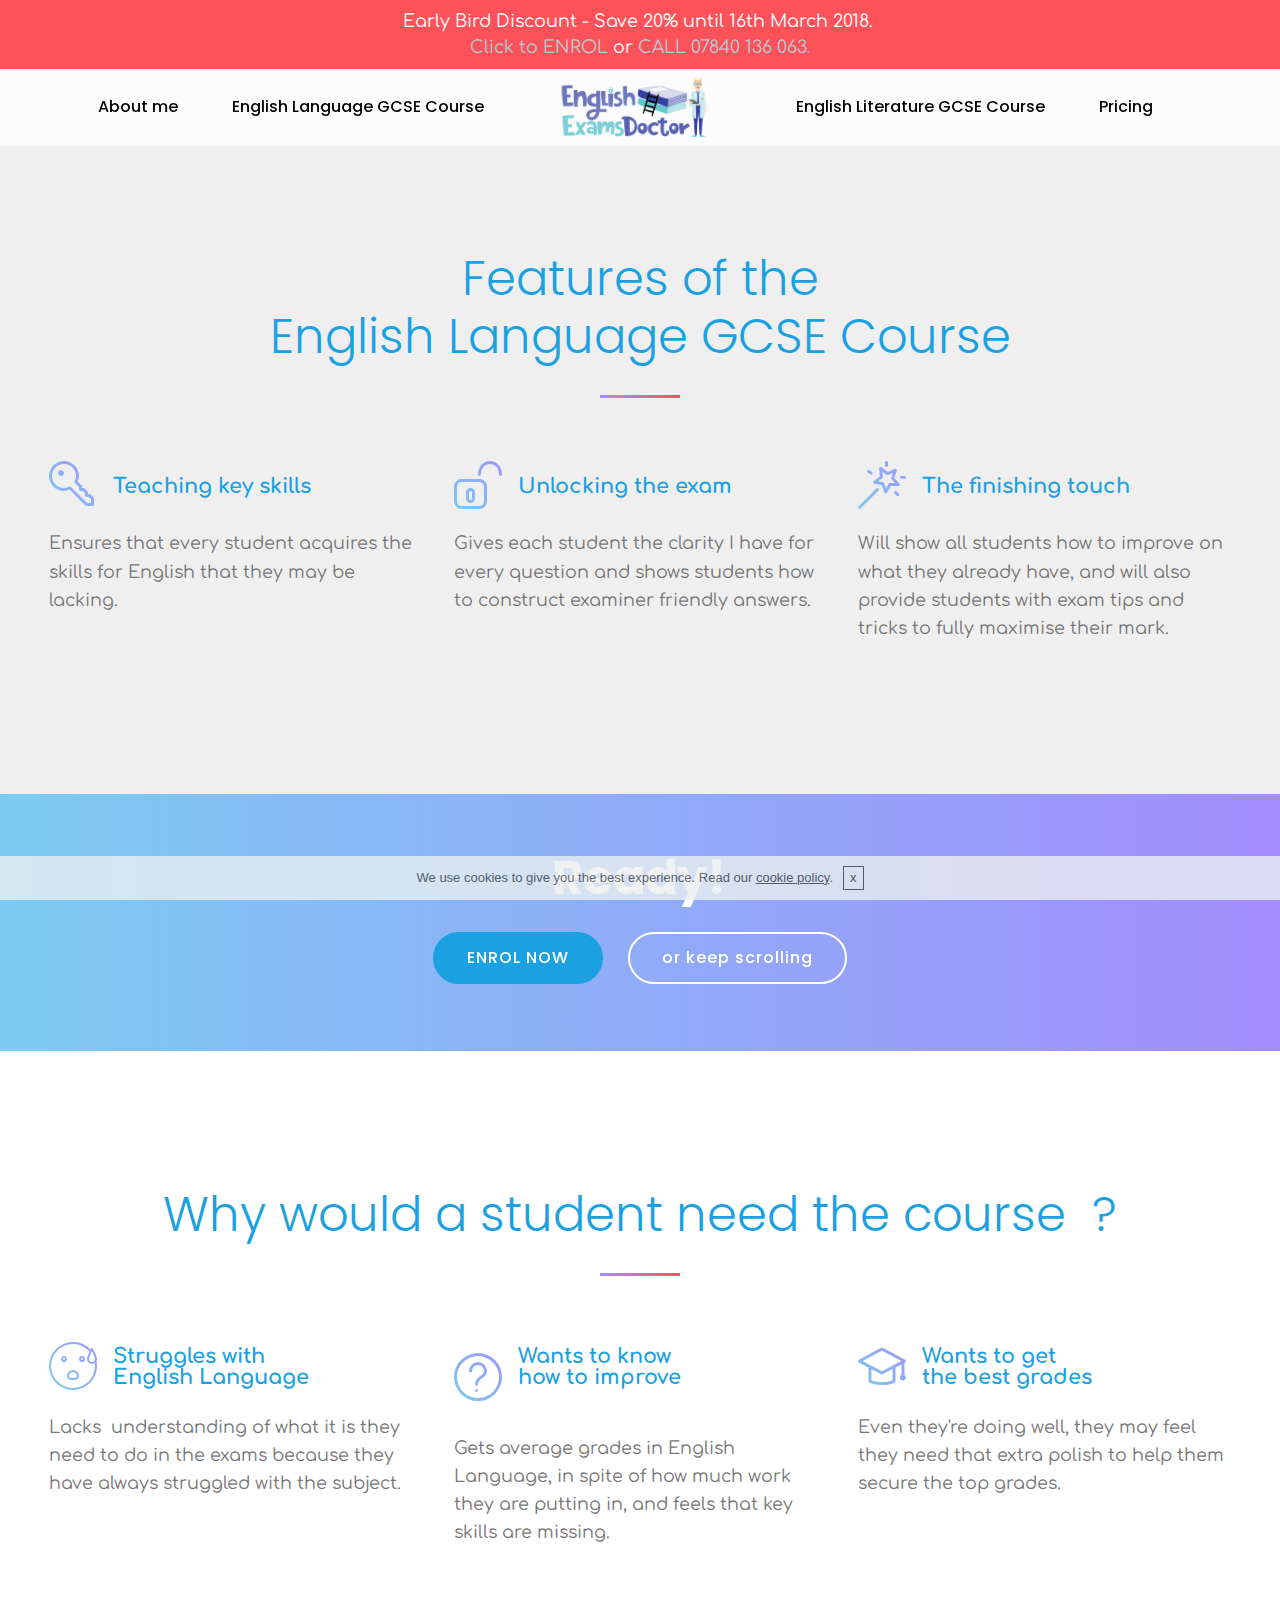
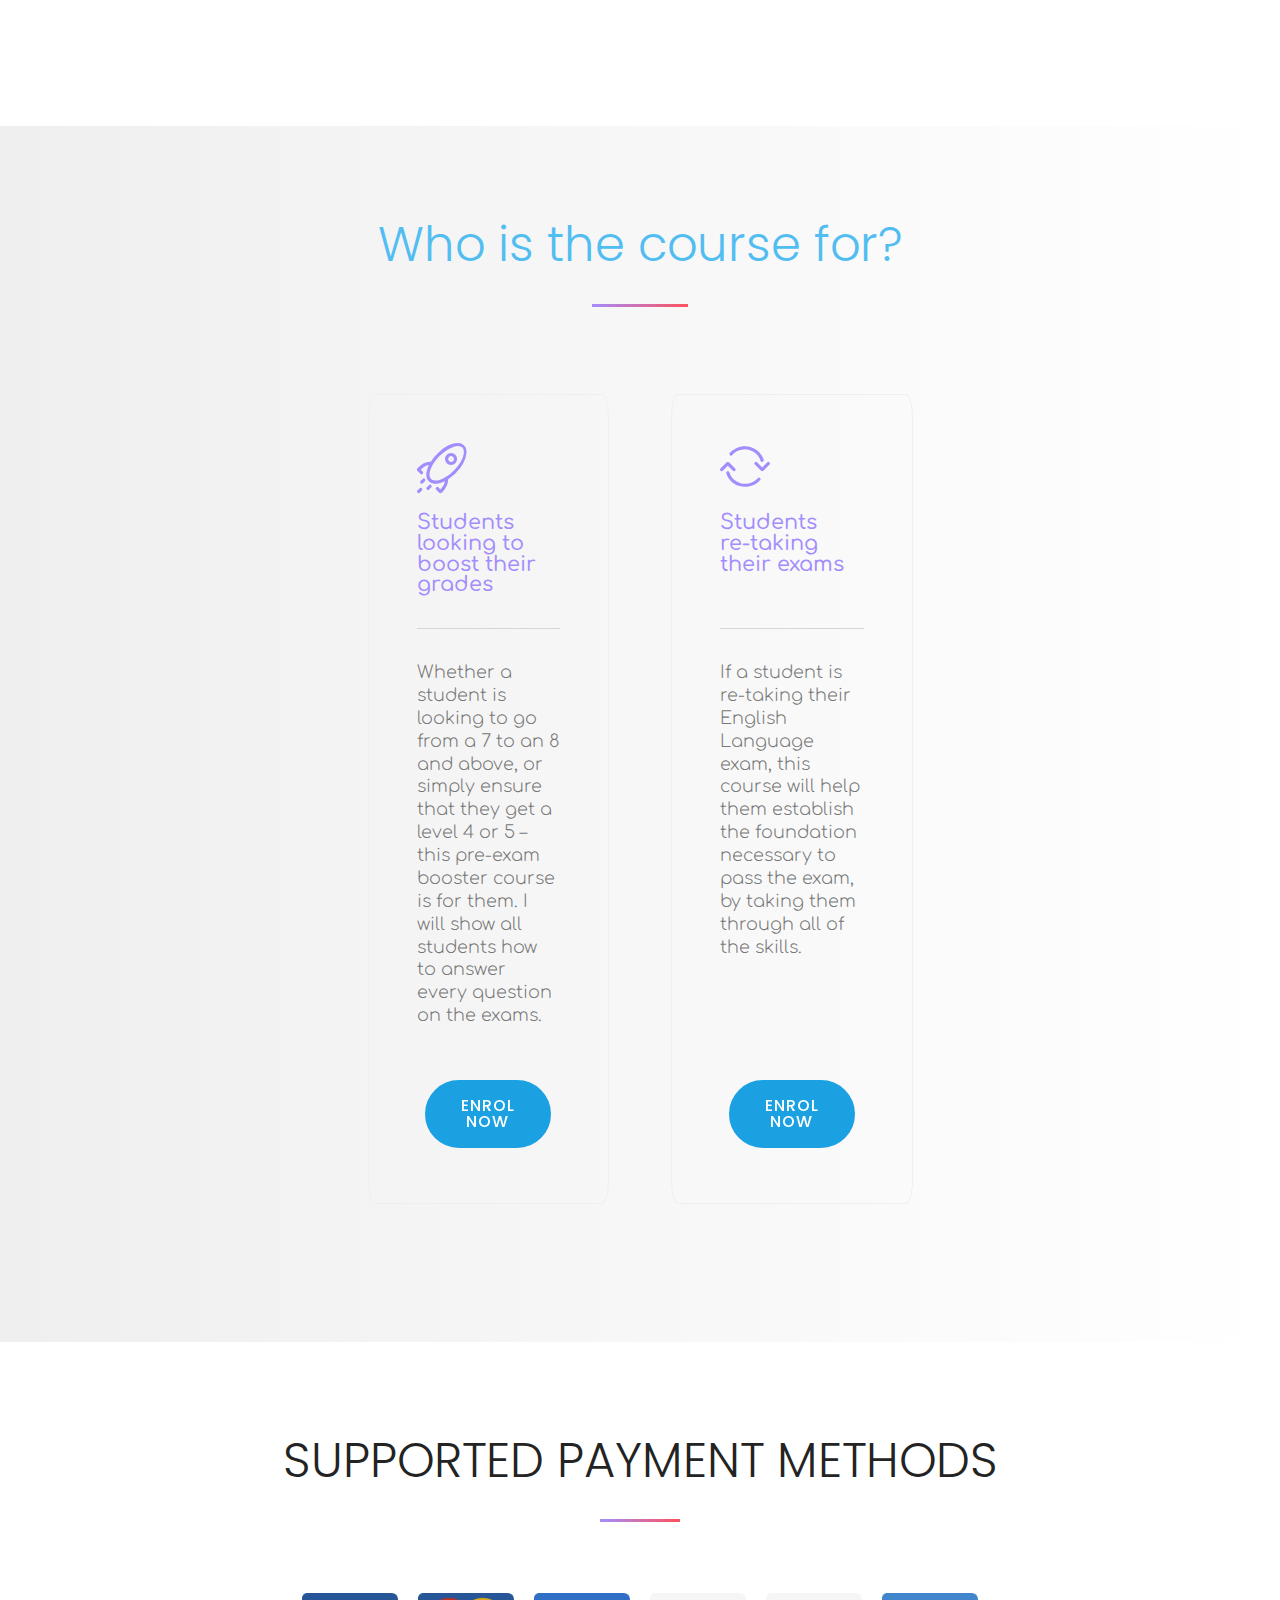
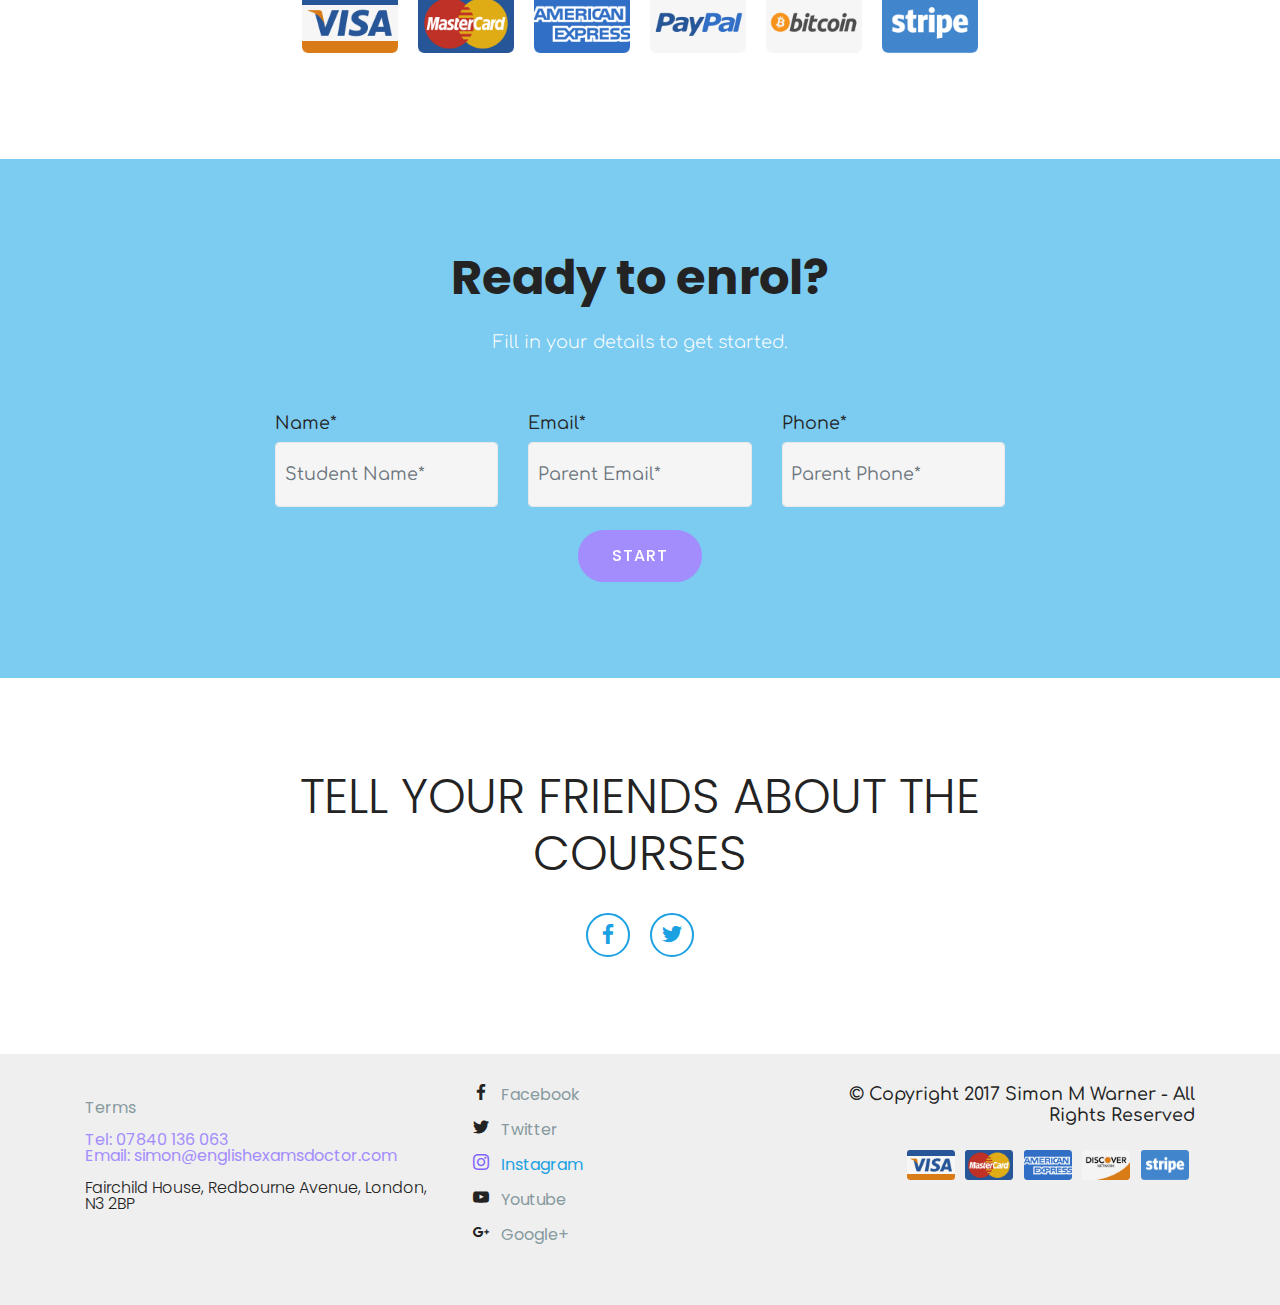
==== commit 388ce6bc: "create github pages" ====
--- a/english_language_gcse_course.html
+++ b/english_language_gcse_course.html
@@ -40,17 +40,17 @@
             
         <div class="left-menu">
           <ul class="navbar-nav nav-dropdown" data-app-modern-menu="true"><li class="nav-item">
-                  <a class="nav-link link text-black display-4" href="index.html">
+                  <a class="nav-link link text-black display-4" href="index.html#header1-2">
                       About me</a>
-              </li><li class="nav-item"><a class="nav-link link text-black display-4" href="https://mobirise.com">
-                      English Language Course</a></li></ul>
+              </li><li class="nav-item"><a class="nav-link link text-black display-4" href="english_language_gcse_course.html">
+                      English Language GCSE Course</a></li></ul>
         </div>
 
         <div class="brand-container">
           <div class="navbar-brand">
               <span class="navbar-logo">
                   <a href="index.html">
-                      <img src="assets/images/logo-12500x4167.png" alt="Mobirise" title="" style="height: 3.8rem;">
+                      <img src="assets/images/logo-12500x4167.png" alt="English Exams Doctor" title="" style="height: 3.8rem;">
                   </a>
               </span>
               
@@ -262,7 +262,8 @@
                       </div>
                       <hr>
                       <h3 class="mbr-fonts-style mbr-section-subtitle align-left mbr-light pt-3 display-7"><div><span style="font-size: 1.1rem;">Whether a student is looking to go from a 7 to an 8 and above, or simply ensure that they get a level 4 or 5 – this pre-exam booster course is for them. I will show all students how to answer every question on the exams. &nbsp;</span><br></div><div><br></div></h3>
-                      
+                      <div class="mbr-section-btn align-center"><a class="btn btn-info display-4" href="english_language_gcse_course.html#form1-p">
+                             ENROL NOW</a></div>
                   </div>
               </div>
 
@@ -276,7 +277,8 @@
                       </div>
                       <hr>
                       <h3 class="mbr-fonts-style mbr-section-subtitle align-left mbr-light pt-3 display-7">If a student is re-taking their English Language exam,  this course will help them establish the foundation necessary to pass the exam, by taking them through all of the skills.<br><br><br><br><div><br></div></h3>
-                      
+                      <div class="mbr-section-btn align-center"><a class="btn btn-info display-4" href="english_language_gcse_course.html#form1-p">
+                             ENROL NOW</a></div>
                   </div>
               </div>
 
@@ -307,26 +309,26 @@
             <div class="row justify-content-center col-12 col-md-12 col-lg-10 col-xl-8 pt-5">
                 <ul class="list-inline align-center">
                     <li class="list-inline-item">
-                        <img src="assets/images/visa6.png" alt="Visa">
+                        <img src="assets/images/visa12.png" alt="Visa">
                     </li>
                     <li class="list-inline-item">
-                        <img src="assets/images/master-card7.png" alt="Master Card">
+                        <img src="assets/images/master-card13.png" alt="Master Card">
                     </li>
                     <li class="list-inline-item">
-                        <img src="assets/images/american-express8.png" alt="American Express">
+                        <img src="assets/images/american-express14.png" alt="American Express" title="">
                     </li>
                     <li class="list-inline-item">
-                        <img src="assets/images/paypal10.png" alt="Pay Pal">
+                        <img src="assets/images/paypal16.png" alt="Pay Pal">
                     </li>
                     
                     
                     <li class="list-inline-item">
-                        <img src="assets/images/bitcoin11.png" alt="Bitcoin">
+                        <img src="assets/images/bitcoin17.png" alt="Bitcoin">
                     </li>
                     
                     
                     <li class="list-inline-item">
-                        <img src="assets/images/stripe9.png" alt="Stripe">
+                        <img src="assets/images/stripe15.png" alt="Stripe">
                     </li>
                     
                     
@@ -358,7 +360,7 @@
             <div class="media-container-column col-lg-8" data-form-type="formoid">
                     <div data-form-alert="" hidden="">Thanks for your enrolment request. I'll be in touch very shortly.</div>
             
-                    <form class="mbr-form" action="https://mobirise.com/" method="post" data-form-title="Mobirise Form"><input type="hidden" name="email" data-form-email="true" value="piIlXOWdiHT/u3t4wF7vQKr8rZ9njgmI1azfPwO5u6Rj59ijxGIR9ux513xkil7frSqdqp9xl71nIYyaekMQtc6cljuQ3u01i4KA2SejyU2hIkHK5KeP3ZlXgicl59ul" data-form-field="Email">
+                    <form class="mbr-form" action="https://mobirise.com/" method="post" data-form-title="Mobirise Form"><input type="hidden" name="email" data-form-email="true" value="75oNL5eYUaZ07cVBpuz/VdrzSAJy2J2zh9PhSFVTfH6OHOjB0OefCBLYQPuJux6IPdSpIGrjgatcwXDLOIO2rzMctgeq0SxfidTB2GlwXyvL3KBe0ffG7/YOSpRI0kZL" data-form-field="Email">
                         <div class="row row-sm-offset">
                             <div class="col-md-4 multi-horizontal" data-for="name">
                                 <div class="form-group">
@@ -388,6 +390,34 @@
     </div>
 </section>
 
+<section class="cid-qLJtYlAPdF" id="social-buttons1-v">
+    
+    
+
+    
+
+    <div class="container">
+        <div class="media-container-row">
+            <div class="col-md-8 align-center">
+                <h2 class="mbr-section-title mbr-fonts-style mb-0 display-2">
+                    TELL YOUR FRIENDS ABOUT THE COURSES</h2>
+                
+                <div class="mbr-social-likes pt-4" data-counters="false">
+                    <span class="btn btn-social facebook" title="Share link on Facebook">
+                        <i class="socicon socicon-facebook"></i>
+                    </span>
+                    <span class="btn btn-social twitter" title="Share link on Twitter">
+                        <i class="socicon socicon-twitter"></i>
+                    </span>
+                    
+                    
+                    
+                </div>
+            </div>
+        </div>
+    </div>
+</section>
+
 <section class="cid-qLIYHid0wl" id="footer4-f">
 
     
@@ -435,13 +465,13 @@
                 </h3>
                 <ul class="card-support">
                     <li>
-                        <img src="assets/images/visa6.png" height="30" alt="Visa" title="">
+                        <img src="assets/images/visa12.png" height="30" alt="Visa" title="">
                     </li>
                     <li>
-                        <img src="assets/images/master-card7.png" height="30" alt="Master Card">
+                        <img src="assets/images/master-card13.png" height="30" alt="Master Card">
                     </li>
                     <li>
-                        <img src="assets/images/american-express8.png" height="30" alt="American Express">
+                        <img src="assets/images/american-express14.png" height="30" alt="American Express">
                     </li>
                     
                     
@@ -452,7 +482,7 @@
                     
                     
                     <li>
-                        <img src="assets/images/stripe9.png" height="30" alt="Stripe">
+                        <img src="assets/images/stripe15.png" height="30" alt="Stripe">
                     </li>
                     
                     
@@ -467,6 +497,7 @@
   <script src="assets/web/assets/jquery/jquery.min.js"></script>
   <script src="assets/popper/popper.min.js"></script>
   <script src="assets/bootstrap/js/bootstrap.min.js"></script>
+  <script src="assets/sociallikes/social-likes.js"></script>
   <script src="assets/touchswipe/jquery.touch-swipe.min.js"></script>
   <script src="assets/smoothscroll/smooth-scroll.js"></script>
   <script src="assets/cookies-alert-plugin/cookies-alert-core.js"></script>
--- a/assets/mobirise/css/mbr-additional.css
+++ b/assets/mobirise/css/mbr-additional.css
@@ -1746,6 +1746,16 @@
 .cid-qLILPYF5Nt .card-img B {
   color: #096693;
 }
+.cid-qLJtjH9KSG {
+  padding-top: 60px;
+  padding-bottom: 60px;
+  background-color: #7ccbf1;
+  background: linear-gradient(90deg, #7ccbf1, #a38dfd);
+}
+.cid-qLJtjH9KSG .mbr-overlay {
+  background-color: #5a31fb;
+  background: linear-gradient(90deg, #5a31fb, #000000);
+}
 .cid-qLIUDDw29F {
   padding-top: 60px;
   padding-bottom: 60px;
@@ -1791,52 +1801,10 @@
 .cid-qLIUDDw29F H2 {
   color: #1ba1e2;
 }
-.cid-qLIYkhtpij {
-  padding-top: 90px;
-  padding-bottom: 90px;
-  background-color: #b2ccd2;
-}
-.cid-qLIYkhtpij [class^="socicon-"]:before,
-.cid-qLIYkhtpij [class*=" socicon-"]:before {
-  line-height: 44px;
-}
-.cid-qLIYkhtpij .underline {
-  padding-top: .5rem;
-  padding-bottom: .5rem;
-}
-.cid-qLIYkhtpij .underline .line {
-  width: 5rem;
-  height: 3px;
-  background: linear-gradient(90deg, #a38dfd, #fe525b);
-  display: inline-block;
-}
-.cid-qLIYkhtpij .socicon {
-  color: #1ba1e2;
-}
-.cid-qLIYkhtpij .btn-social {
-  border-color: #1ba1e2;
-  margin-left: .5rem !important;
-  margin-right: .5rem !important;
-}
-.cid-qLIYkhtpij .btn-social:hover {
-  background: #1ba1e2;
-}
-.cid-qLIYkhtpij .btn-social:hover i.socicon {
-  color: #ffffff !important;
-}
-@media (max-width: 767px) {
-  .cid-qLIYkhtpij .btn {
-    font-size: 20px !important;
-  }
-  .cid-qLIYkhtpij .btn-social {
-    margin-right: .1rem !important;
-    margin-left: .1rem !important;
-  }
-}
 .cid-qLJg3AGWOw {
   padding-top: 90px;
   padding-bottom: 90px;
-  background-color: #ffffff;
+  background-color: #efefef;
 }
 .cid-qLJg3AGWOw .container-fluid {
   padding: 0 3rem;
@@ -1905,10 +1873,52 @@
   display: block;
   text-align: center;
 }
+.cid-qLIYkhtpij {
+  padding-top: 90px;
+  padding-bottom: 90px;
+  background-color: #ffffff;
+}
+.cid-qLIYkhtpij [class^="socicon-"]:before,
+.cid-qLIYkhtpij [class*=" socicon-"]:before {
+  line-height: 44px;
+}
+.cid-qLIYkhtpij .underline {
+  padding-top: .5rem;
+  padding-bottom: .5rem;
+}
+.cid-qLIYkhtpij .underline .line {
+  width: 5rem;
+  height: 3px;
+  background: linear-gradient(90deg, #a38dfd, #fe525b);
+  display: inline-block;
+}
+.cid-qLIYkhtpij .socicon {
+  color: #1ba1e2;
+}
+.cid-qLIYkhtpij .btn-social {
+  border-color: #1ba1e2;
+  margin-left: .5rem !important;
+  margin-right: .5rem !important;
+}
+.cid-qLIYkhtpij .btn-social:hover {
+  background: #1ba1e2;
+}
+.cid-qLIYkhtpij .btn-social:hover i.socicon {
+  color: #ffffff !important;
+}
+@media (max-width: 767px) {
+  .cid-qLIYkhtpij .btn {
+    font-size: 20px !important;
+  }
+  .cid-qLIYkhtpij .btn-social {
+    margin-right: .1rem !important;
+    margin-left: .1rem !important;
+  }
+}
 .cid-qLIYHid0wl {
   padding-top: 30px;
   padding-bottom: 30px;
-  background-color: #ffffff;
+  background-color: #efefef;
 }
 .cid-qLIYHid0wl .mbr-section-title span {
   display: block;
@@ -2257,6 +2267,48 @@
 }
 .cid-qLJll1ZPuk B {
   color: #8264fd;
+}
+.cid-qLJtYlAPdF {
+  padding-top: 90px;
+  padding-bottom: 90px;
+  background-color: #ffffff;
+}
+.cid-qLJtYlAPdF [class^="socicon-"]:before,
+.cid-qLJtYlAPdF [class*=" socicon-"]:before {
+  line-height: 44px;
+}
+.cid-qLJtYlAPdF .underline {
+  padding-top: .5rem;
+  padding-bottom: .5rem;
+}
+.cid-qLJtYlAPdF .underline .line {
+  width: 5rem;
+  height: 3px;
+  background: linear-gradient(90deg, #a38dfd, #fe525b);
+  display: inline-block;
+}
+.cid-qLJtYlAPdF .socicon {
+  color: #1ba1e2;
+}
+.cid-qLJtYlAPdF .btn-social {
+  border-color: #1ba1e2;
+  margin-left: .5rem !important;
+  margin-right: .5rem !important;
+}
+.cid-qLJtYlAPdF .btn-social:hover {
+  background: #1ba1e2;
+}
+.cid-qLJtYlAPdF .btn-social:hover i.socicon {
+  color: #ffffff !important;
+}
+@media (max-width: 767px) {
+  .cid-qLJtYlAPdF .btn {
+    font-size: 20px !important;
+  }
+  .cid-qLJtYlAPdF .btn-social {
+    margin-right: .1rem !important;
+    margin-left: .1rem !important;
+  }
 }
 .cid-qLIL1Cyux6 .dropdown-item:before {
   font-family: MobiriseIcons !important;
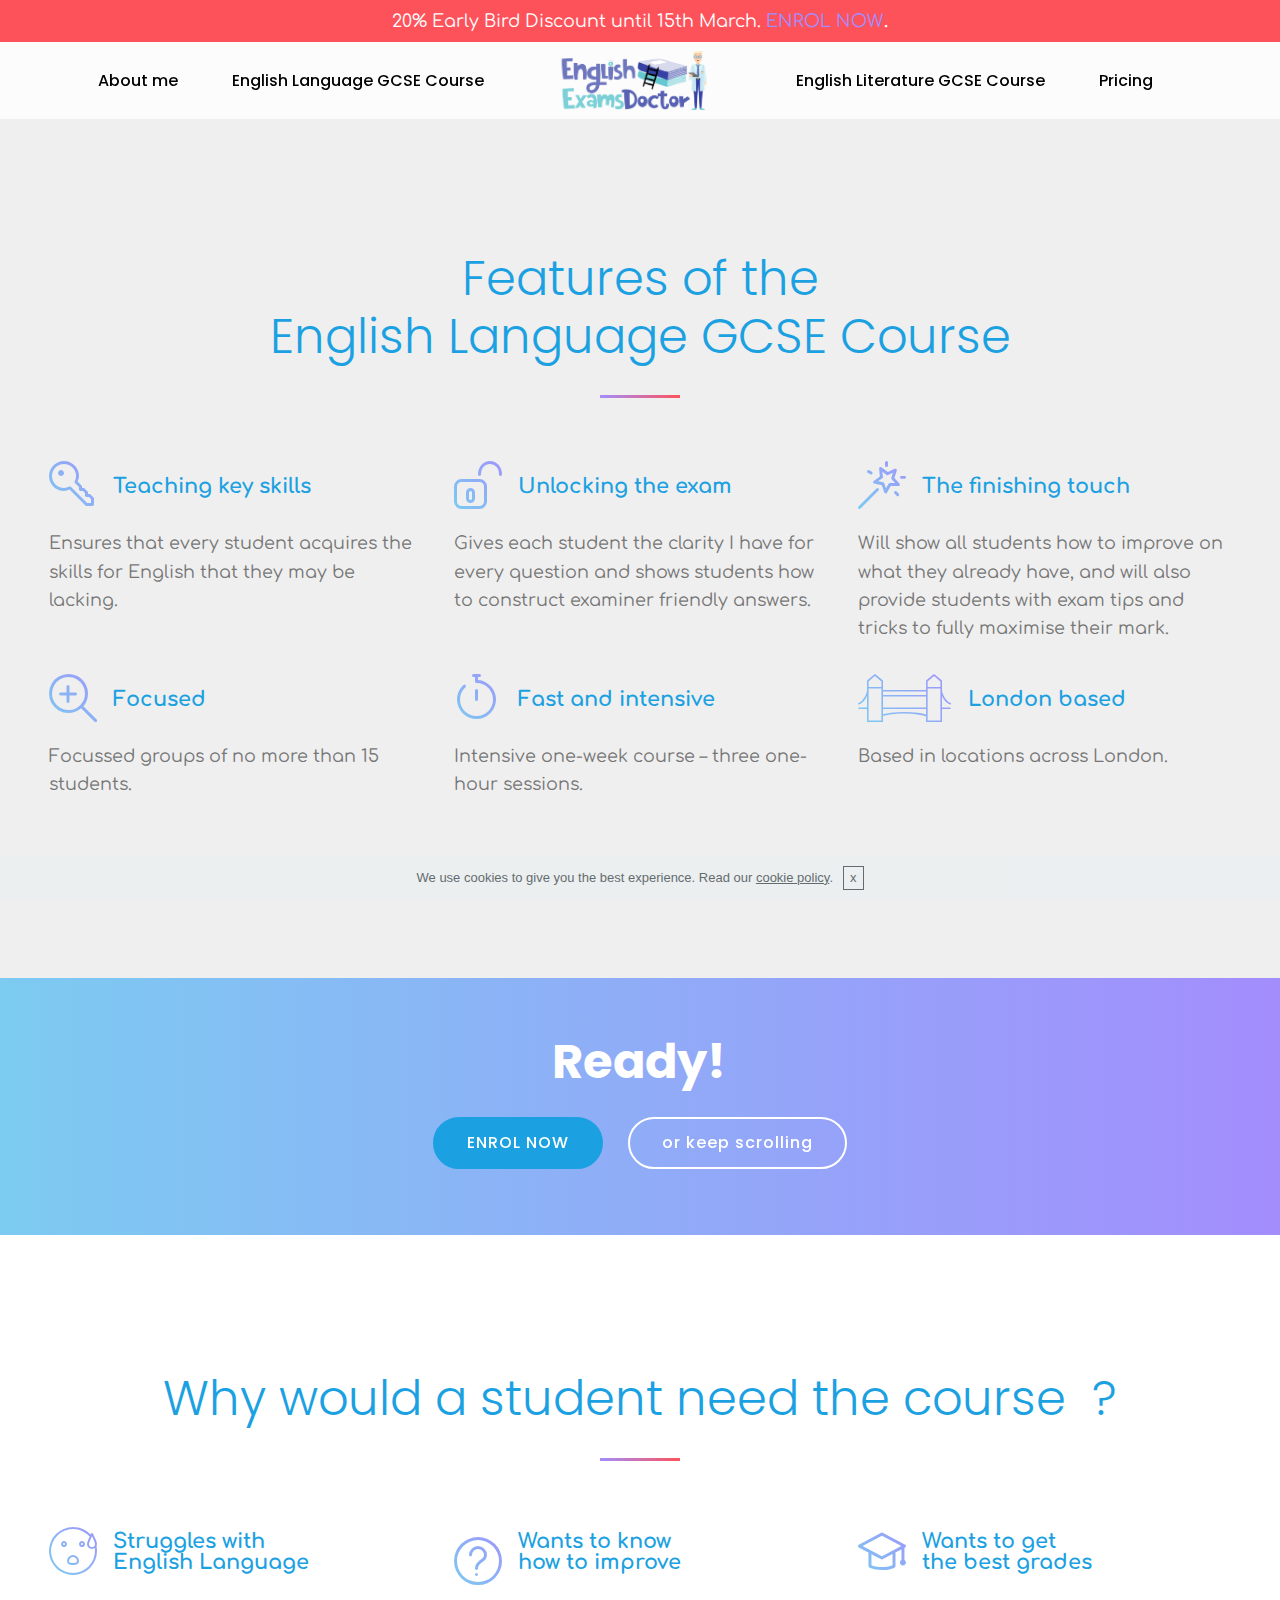
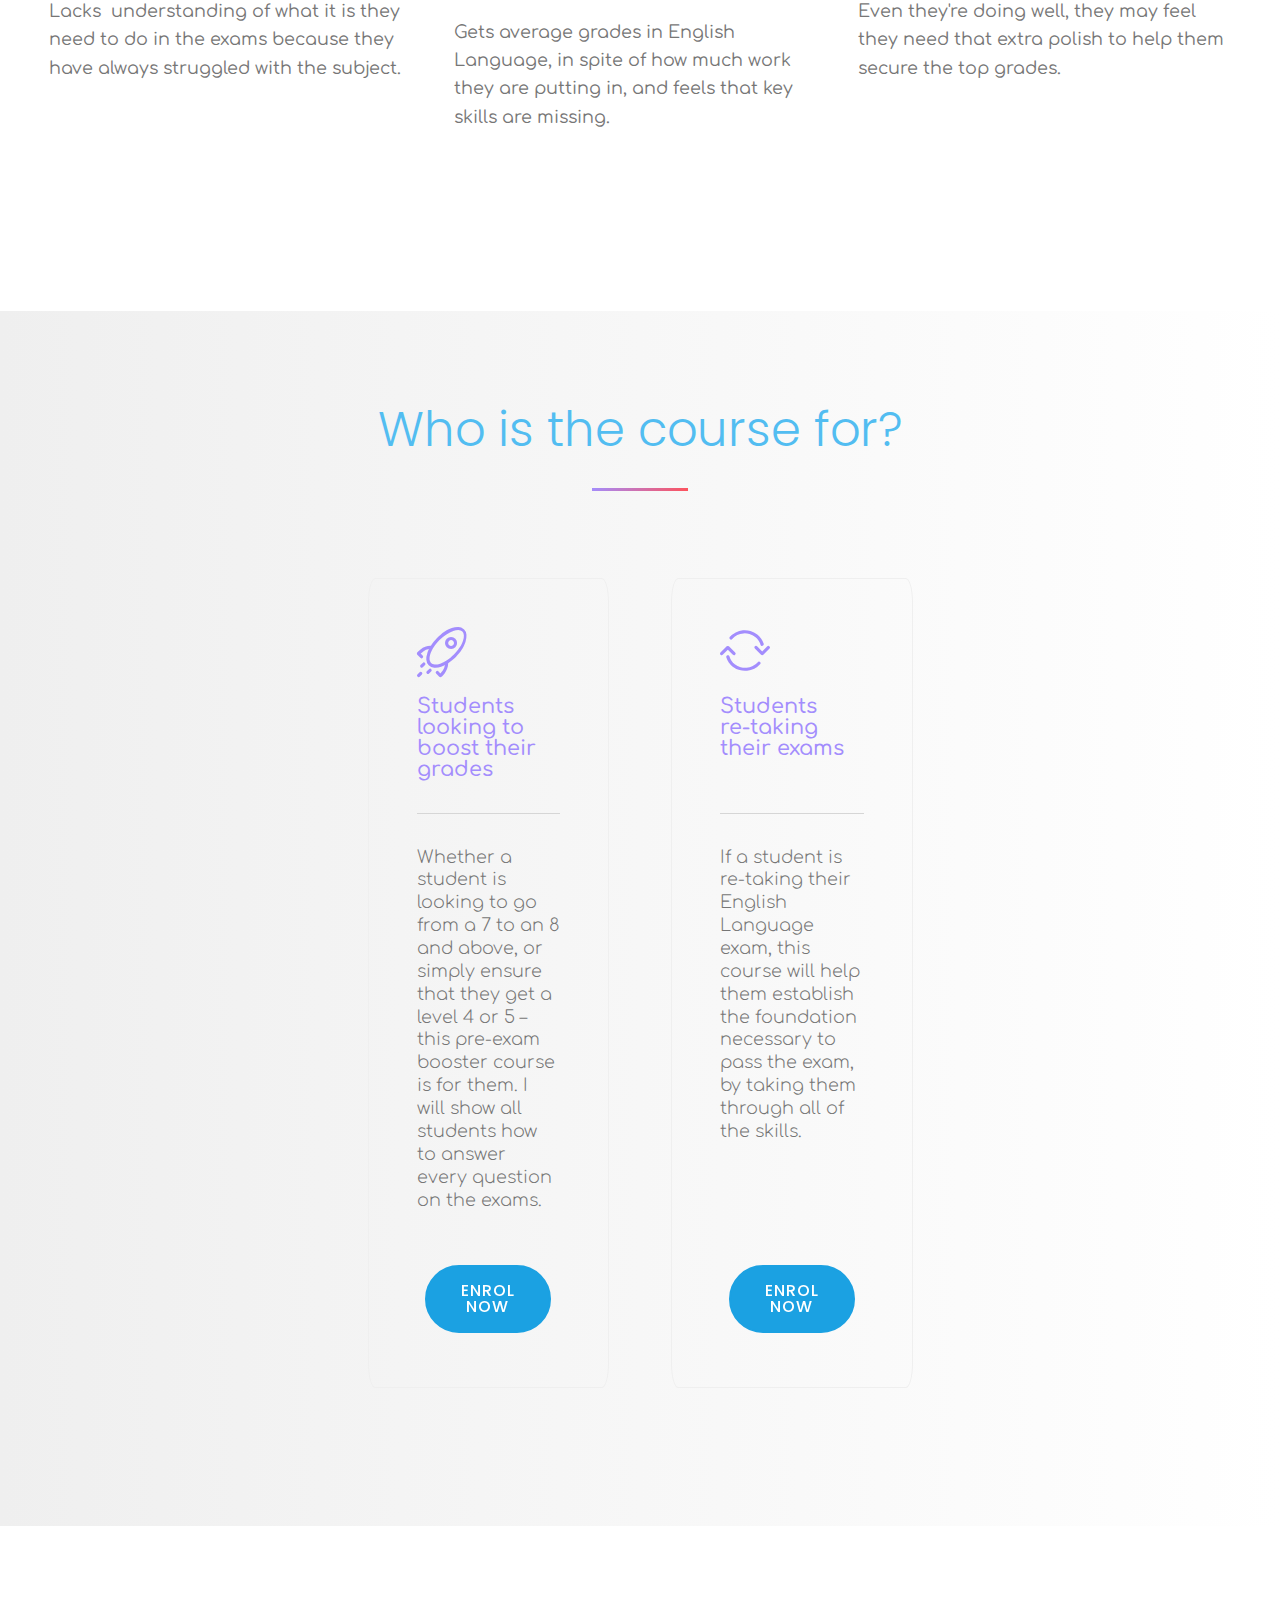
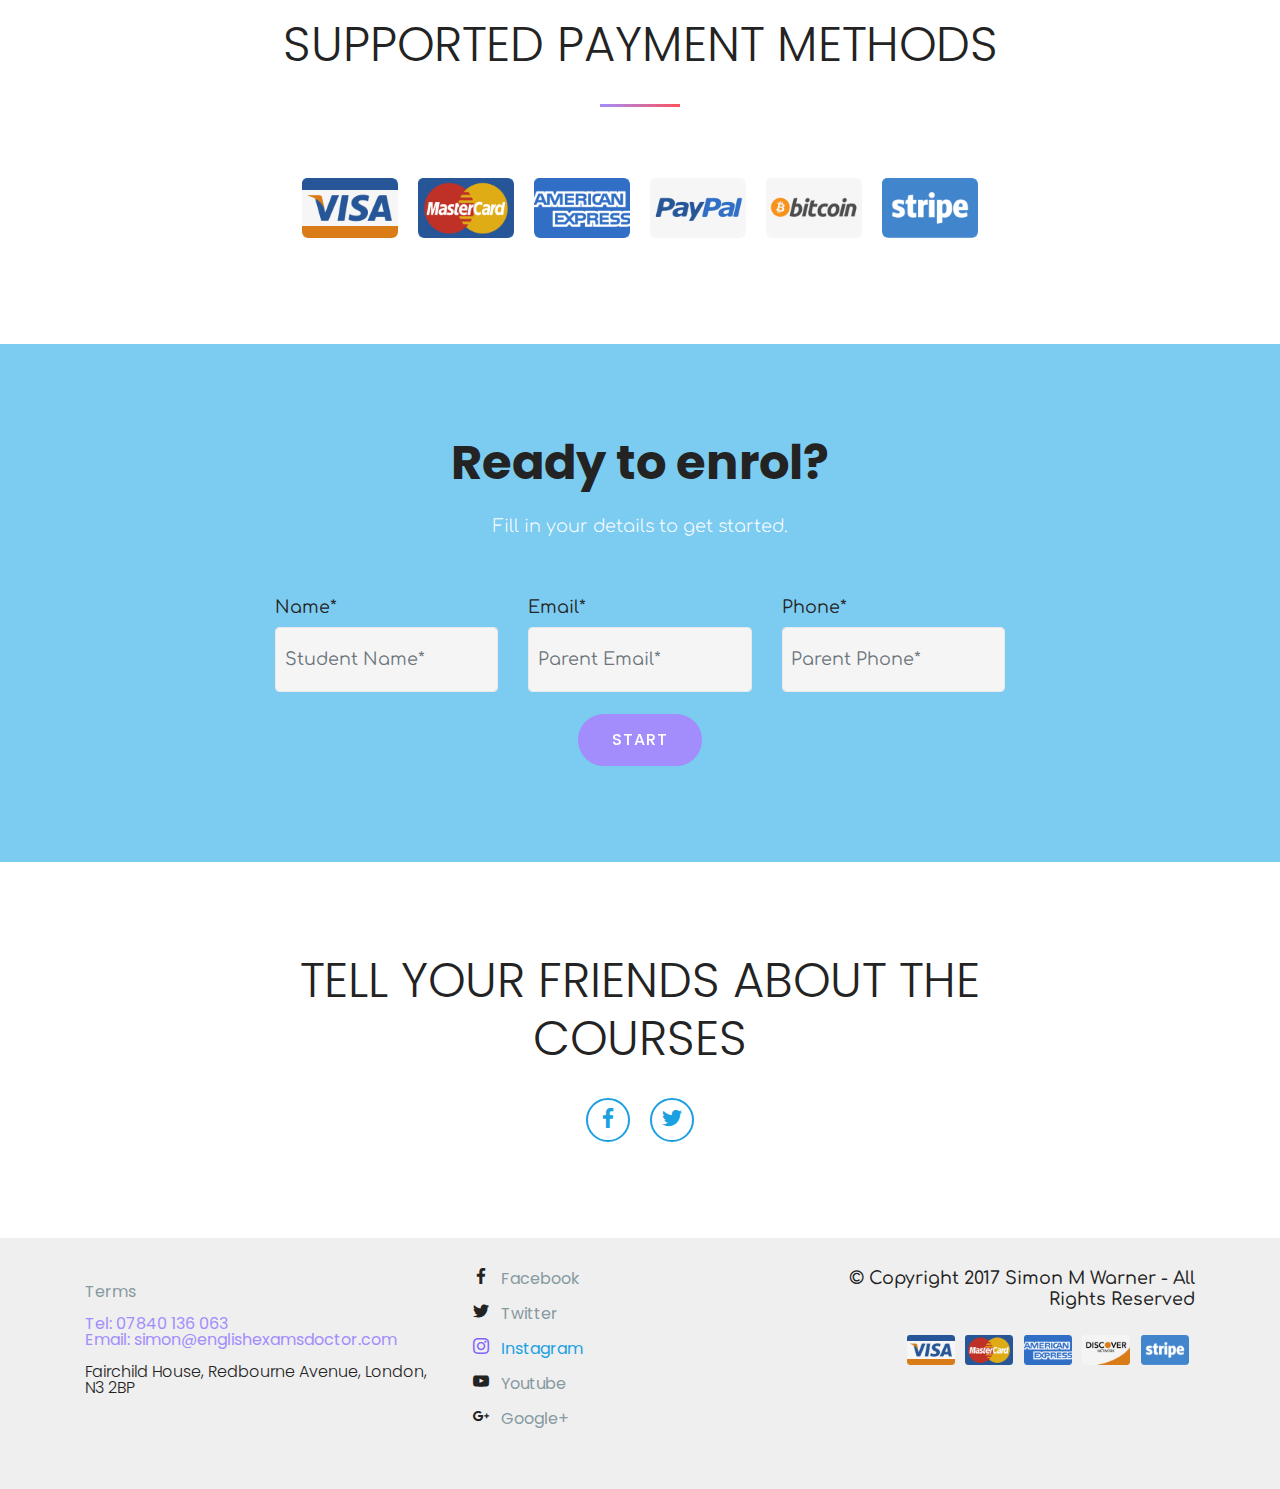
==== commit c16a605e: "create github pages" ====
--- a/english_language_gcse_course.html
+++ b/english_language_gcse_course.html
@@ -9,9 +9,10 @@
   <link rel="shortcut icon" href="assets/images/favicon-405x252.png" type="image/x-icon">
   <meta name="description" content="English Language GCSE Courses throughout London">
   <title>English Language GCSE Course</title>
+  <link rel="stylesheet" href="assets/icon54/style.css">
   <link rel="stylesheet" href="assets/simple-line-icons/simple-line-icons.css">
-  <link rel="stylesheet" href="assets/icon54/style.css">
   <link rel="stylesheet" href="assets/web/assets/mobirise-icons-bold/mobirise-icons-bold.css">
+  <link rel="stylesheet" href="assets/icons-mind/style.css">
   <link rel="stylesheet" href="assets/bootstrap/css/bootstrap.min.css">
   <link rel="stylesheet" href="assets/bootstrap/css/bootstrap-grid.min.css">
   <link rel="stylesheet" href="assets/bootstrap/css/bootstrap-reboot.min.css">
@@ -33,8 +34,7 @@
         <div class="mbr-overlay" style="opacity: 0.8;"></div>
 
       <a class="full-link" href="https://englishexamsdoctor.com">
-        </a><div class="menu-top card-wrapper mbr-fonts-style mbr-white display-7"> 
-            Early Bird Discount - Save 20% until 16th March 2018.&nbsp;<br><a href="index.html#form1-5" class="text-black"><strong></strong></a><strong><a href="index.html#form1-5" class="text-success">Click&nbsp;to ENROL</a></strong> or <strong><a></a><a href="tel:07840136063" class="text-success">CALL&nbsp;07840 136 063</a><a href="tel:+447840136063" class="text-black"></a><a href="tel:07840136063">.</a></strong></div>
+        </a><div class="menu-top card-wrapper mbr-fonts-style mbr-white display-7">20% Early Bird Discount until 15th March<a class="full-link text-white" href="{{linkValue}}">Early Bird Discount - Save 20% until 16th March 2018.&nbsp;</a>.&nbsp;<strong><a href="index.html#form1-5">ENROL NOW</a>.</strong></div>
       
       <div class="collapse navbar-collapse" id="navbarSupportedContent">
             
@@ -50,7 +50,7 @@
           <div class="navbar-brand">
               <span class="navbar-logo">
                   <a href="index.html">
-                      <img src="assets/images/logo-12500x4167.png" alt="English Exams Doctor" title="" style="height: 3.8rem;">
+                      <img src="assets/images/logo-12500x4167.png" alt="Mobirise" title="" style="height: 3.8rem;">
                   </a>
               </span>
               
@@ -59,7 +59,7 @@
 
         <div class="right-menu">
           <ul class="navbar-nav nav-dropdown" data-app-modern-menu="true"><li class="nav-item">
-                <a class="nav-link link text-black display-4" href="https://mobirise.com">
+                <a class="nav-link link text-black display-4" href="english_literature_gcse_course.html">
                     English Literature GCSE Course</a>
             </li>
             <li class="nav-item">
@@ -147,7 +147,57 @@
             
         </div>
         
-        
+        <div class="row content-row">
+            <div class="card pl-3 pr-3 col-12 col-md-6 col-lg-4">
+                <div class="media pb-3">
+                    <div class="card-img align-self-center">
+                        <span class="mbr-iconfont sli-magnifier-add"></span>
+                    </div>
+                    <div class="media-body">
+                        <h4 class="card-title py-2 align-left mbr-fonts-style display-5"><strong>
+                            Focused
+                        </strong></h4>
+                    </div>
+                </div>                
+                <div class="card-box align-left">
+                    <p class="mbr-text mbr-fonts-style display-7">Focussed groups of no more than 15 students. <br><br></p>
+                </div>
+            </div>
+
+            <div class="card pl-3 pr-3 col-12 col-md-6 col-lg-4">
+                <div class="media pb-3">
+                    <div class="card-img align-self-center">
+                        <span class="mbr-iconfont mbrib-timer"></span>
+                    </div>
+                    <div class="media-body">
+                        <h4 class="card-title py-2 align-left mbr-fonts-style display-5"><strong>
+                            Fast and intensive</strong></h4>
+                    </div>
+                </div>                
+                <div class="card-box align-left">
+                    <p class="mbr-text mbr-fonts-style display-7">
+                       Intensive one-week course – three one-hour sessions.</p>
+                </div>
+            </div>
+
+            <div class="card pl-3 pr-3 col-12 col-md-6 col-lg-4">
+                <div class="media pb-3">
+                    <div class="card-img align-self-center">
+                        <span class="mbr-iconfont imind-tower-bridge"></span>
+                    </div>
+                    <div class="media-body">
+                        <h4 class="card-title py-2 align-left mbr-fonts-style display-5"><strong>
+                            London based</strong></h4>
+                    </div>
+                </div>                
+                <div class="card-box align-left">
+                    <p class="mbr-text mbr-fonts-style display-7">
+                       Based in locations across London.</p>
+                </div>
+            </div>
+
+            
+        </div>
     </div>
 </section>
 
@@ -309,26 +359,26 @@
             <div class="row justify-content-center col-12 col-md-12 col-lg-10 col-xl-8 pt-5">
                 <ul class="list-inline align-center">
                     <li class="list-inline-item">
-                        <img src="assets/images/visa12.png" alt="Visa">
+                        <img src="assets/images/visa54.png" alt="Visa">
                     </li>
                     <li class="list-inline-item">
-                        <img src="assets/images/master-card13.png" alt="Master Card">
+                        <img src="assets/images/master-card55.png" alt="Master Card">
                     </li>
                     <li class="list-inline-item">
-                        <img src="assets/images/american-express14.png" alt="American Express" title="">
+                        <img src="assets/images/american-express56.png" alt="American Express" title="">
                     </li>
                     <li class="list-inline-item">
-                        <img src="assets/images/paypal16.png" alt="Pay Pal">
+                        <img src="assets/images/paypal58.png" alt="Pay Pal">
                     </li>
                     
                     
                     <li class="list-inline-item">
-                        <img src="assets/images/bitcoin17.png" alt="Bitcoin">
+                        <img src="assets/images/bitcoin59.png" alt="Bitcoin">
                     </li>
                     
                     
                     <li class="list-inline-item">
-                        <img src="assets/images/stripe15.png" alt="Stripe">
+                        <img src="assets/images/stripe57.png" alt="Stripe">
                     </li>
                     
                     
@@ -360,7 +410,7 @@
             <div class="media-container-column col-lg-8" data-form-type="formoid">
                     <div data-form-alert="" hidden="">Thanks for your enrolment request. I'll be in touch very shortly.</div>
             
-                    <form class="mbr-form" action="https://mobirise.com/" method="post" data-form-title="Mobirise Form"><input type="hidden" name="email" data-form-email="true" value="75oNL5eYUaZ07cVBpuz/VdrzSAJy2J2zh9PhSFVTfH6OHOjB0OefCBLYQPuJux6IPdSpIGrjgatcwXDLOIO2rzMctgeq0SxfidTB2GlwXyvL3KBe0ffG7/YOSpRI0kZL" data-form-field="Email">
+                    <form class="mbr-form" action="https://mobirise.com/" method="post" data-form-title="Mobirise Form"><input type="hidden" name="email" data-form-email="true" value="WchE8tuifXmkCwuTZuV+rg0eLAejsuWLRESLO/Fqv89NGA+RViLK8o5bbHqOPKBgj/Zj5NAW2FLpvLdMCxwPcqVRuYIHKjZxzZrrG8ecRzRlHjGBmOv3aSd+3mvDcsTD" data-form-field="Email">
                         <div class="row row-sm-offset">
                             <div class="col-md-4 multi-horizontal" data-for="name">
                                 <div class="form-group">
@@ -465,13 +515,13 @@
                 </h3>
                 <ul class="card-support">
                     <li>
-                        <img src="assets/images/visa12.png" height="30" alt="Visa" title="">
+                        <img src="assets/images/visa54.png" height="30" alt="Visa" title="">
                     </li>
                     <li>
-                        <img src="assets/images/master-card13.png" height="30" alt="Master Card">
+                        <img src="assets/images/master-card55.png" height="30" alt="Master Card">
                     </li>
                     <li>
-                        <img src="assets/images/american-express14.png" height="30" alt="American Express">
+                        <img src="assets/images/american-express56.png" height="30" alt="American Express">
                     </li>
                     
                     
@@ -482,7 +532,7 @@
                     
                     
                     <li>
-                        <img src="assets/images/stripe15.png" height="30" alt="Stripe">
+                        <img src="assets/images/stripe57.png" height="30" alt="Stripe">
                     </li>
                     
                     
@@ -497,11 +547,11 @@
   <script src="assets/web/assets/jquery/jquery.min.js"></script>
   <script src="assets/popper/popper.min.js"></script>
   <script src="assets/bootstrap/js/bootstrap.min.js"></script>
-  <script src="assets/sociallikes/social-likes.js"></script>
   <script src="assets/touchswipe/jquery.touch-swipe.min.js"></script>
   <script src="assets/smoothscroll/smooth-scroll.js"></script>
   <script src="assets/cookies-alert-plugin/cookies-alert-core.js"></script>
   <script src="assets/cookies-alert-plugin/cookies-alert-script.js"></script>
+  <script src="assets/sociallikes/social-likes.js"></script>
   <script src="assets/dropdown/js/script.min.js"></script>
   <script src="assets/theme/js/script.js"></script>
   <script src="assets/formoid/formoid.min.js"></script>
--- a/assets/icons-mind/style.css
+++ b/assets/icons-mind/style.css
@@ -0,0 +1,6283 @@
+@font-face {
+	font-family: 'iconsMind';
+	src:url('fonts/icon-mind.eot?-rdmvgc');
+	src:url('fonts/icons-mind.eot?#iefix-rdmvgc') format('embedded-opentype'),
+		url('fonts/icons-mind.woff?-rdmvgc') format('woff'),
+		url('fonts/icons-mind.ttf?-rdmvgc') format('truetype'),
+		url('fonts/icons-mind.svg?-rdmvgc#icons-mind') format('svg');
+	font-weight: normal;
+	font-style: normal;
+}
+
+[class^="imind-"], [class*=" imind-"] {
+	font-family: 'iconsMind' !important;
+	speak: none;
+	font-style: normal;
+	font-weight: normal;
+	font-variant: normal;
+	text-transform: none;
+	line-height: 1;
+
+	/* Better Font Rendering =========== */
+	-webkit-font-smoothing: antialiased;
+	-moz-osx-font-smoothing: grayscale;
+}
+
+.imind-a-z:before {
+	content: "\e600";
+}
+.imind-aa:before {
+	content: "\e601";
+}
+.imind-add-bag:before {
+	content: "\e602";
+}
+.imind-add-basket:before {
+	content: "\e603";
+}
+.imind-add-cart:before {
+	content: "\e604";
+}
+.imind-add-file:before {
+	content: "\e605";
+}
+.imind-add-spaceafterparagraph:before {
+	content: "\e606";
+}
+.imind-add-spacebeforeparagraph:before {
+	content: "\e607";
+}
+.imind-add-user:before {
+	content: "\e608";
+}
+.imind-add-userstar:before {
+	content: "\e609";
+}
+.imind-add-window:before {
+	content: "\e60a";
+}
+.imind-add:before {
+	content: "\e60b";
+}
+.imind-address-book:before {
+	content: "\e60c";
+}
+.imind-address-book2:before {
+	content: "\e60d";
+}
+.imind-administrator:before {
+	content: "\e60e";
+}
+.imind-aerobics-2:before {
+	content: "\e60f";
+}
+.imind-aerobics-3:before {
+	content: "\e610";
+}
+.imind-aerobics:before {
+	content: "\e611";
+}
+.imind-affiliate:before {
+	content: "\e612";
+}
+.imind-aim:before {
+	content: "\e613";
+}
+.imind-air-balloon:before {
+	content: "\e614";
+}
+.imind-airbrush:before {
+	content: "\e615";
+}
+.imind-airship:before {
+	content: "\e616";
+}
+.imind-alarm-clock:before {
+	content: "\e617";
+}
+.imind-alarm-clock2:before {
+	content: "\e618";
+}
+.imind-alarm:before {
+	content: "\e619";
+}
+.imind-alien-2:before {
+	content: "\e61a";
+}
+.imind-alien:before {
+	content: "\e61b";
+}
+.imind-aligator:before {
+	content: "\e61c";
+}
+.imind-align-center:before {
+	content: "\e61d";
+}
+.imind-align-justifyall:before {
+	content: "\e61e";
+}
+.imind-align-justifycenter:before {
+	content: "\e61f";
+}
+.imind-align-justifyleft:before {
+	content: "\e620";
+}
+.imind-align-justifyright:before {
+	content: "\e621";
+}
+.imind-align-left:before {
+	content: "\e622";
+}
+.imind-align-right:before {
+	content: "\e623";
+}
+.imind-alpha:before {
+	content: "\e624";
+}
+.imind-ambulance:before {
+	content: "\e625";
+}
+.imind-amx:before {
+	content: "\e626";
+}
+.imind-anchor-2:before {
+	content: "\e627";
+}
+.imind-anchor:before {
+	content: "\e628";
+}
+.imind-android-store:before {
+	content: "\e629";
+}
+.imind-android:before {
+	content: "\e62a";
+}
+.imind-angel-smiley:before {
+	content: "\e62b";
+}
+.imind-angel:before {
+	content: "\e62c";
+}
+.imind-angry:before {
+	content: "\e62d";
+}
+.imind-apple-bite:before {
+	content: "\e62e";
+}
+.imind-apple-store:before {
+	content: "\e62f";
+}
+.imind-apple:before {
+	content: "\e630";
+}
+.imind-approved-window:before {
+	content: "\e631";
+}
+.imind-aquarius-2:before {
+	content: "\e632";
+}
+.imind-aquarius:before {
+	content: "\e633";
+}
+.imind-archery-2:before {
+	content: "\e634";
+}
+.imind-archery:before {
+	content: "\e635";
+}
+.imind-argentina:before {
+	content: "\e636";
+}
+.imind-aries-2:before {
+	content: "\e637";
+}
+.imind-aries:before {
+	content: "\e638";
+}
+.imind-army-key:before {
+	content: "\e639";
+}
+.imind-arrow-around:before {
+	content: "\e63a";
+}
+.imind-arrow-back3:before {
+	content: "\e63b";
+}
+.imind-arrow-back:before {
+	content: "\e63c";
+}
+.imind-arrow-back2:before {
+	content: "\e63d";
+}
+.imind-arrow-barrier:before {
+	content: "\e63e";
+}
+.imind-arrow-circle:before {
+	content: "\e63f";
+}
+.imind-arrow-cross:before {
+	content: "\e640";
+}
+.imind-arrow-down:before {
+	content: "\e641";
+}
+.imind-arrow-down2:before {
+	content: "\e642";
+}
+.imind-arrow-down3:before {
+	content: "\e643";
+}
+.imind-arrow-downincircle:before {
+	content: "\e644";
+}
+.imind-arrow-fork:before {
+	content: "\e645";
+}
+.imind-arrow-forward:before {
+	content: "\e646";
+}
+.imind-arrow-forward2:before {
+	content: "\e647";
+}
+.imind-arrow-from:before {
+	content: "\e648";
+}
+.imind-arrow-inside:before {
+	content: "\e649";
+}
+.imind-arrow-inside45:before {
+	content: "\e64a";
+}
+.imind-arrow-insidegap:before {
+	content: "\e64b";
+}
+.imind-arrow-insidegap45:before {
+	content: "\e64c";
+}
+.imind-arrow-into:before {
+	content: "\e64d";
+}
+.imind-arrow-join:before {
+	content: "\e64e";
+}
+.imind-arrow-junction:before {
+	content: "\e64f";
+}
+.imind-arrow-left:before {
+	content: "\e650";
+}
+.imind-arrow-left2:before {
+	content: "\e651";
+}
+.imind-arrow-leftincircle:before {
+	content: "\e652";
+}
+.imind-arrow-loop:before {
+	content: "\e653";
+}
+.imind-arrow-merge:before {
+	content: "\e654";
+}
+.imind-arrow-mix:before {
+	content: "\e655";
+}
+.imind-arrow-next:before {
+	content: "\e656";
+}
+.imind-arrow-outleft:before {
+	content: "\e657";
+}
+.imind-arrow-outright:before {
+	content: "\e658";
+}
+.imind-arrow-outside:before {
+	content: "\e659";
+}
+.imind-arrow-outside45:before {
+	content: "\e65a";
+}
+.imind-arrow-outsidegap:before {
+	content: "\e65b";
+}
+.imind-arrow-outsidegap45:before {
+	content: "\e65c";
+}
+.imind-arrow-over:before {
+	content: "\e65d";
+}
+.imind-arrow-refresh:before {
+	content: "\e65e";
+}
+.imind-arrow-refresh2:before {
+	content: "\e65f";
+}
+.imind-arrow-right:before {
+	content: "\e660";
+}
+.imind-arrow-right2:before {
+	content: "\e661";
+}
+.imind-arrow-rightincircle:before {
+	content: "\e662";
+}
+.imind-arrow-shuffle:before {
+	content: "\e663";
+}
+.imind-arrow-squiggly:before {
+	content: "\e664";
+}
+.imind-arrow-through:before {
+	content: "\e665";
+}
+.imind-arrow-to:before {
+	content: "\e666";
+}
+.imind-arrow-turnleft:before {
+	content: "\e667";
+}
+.imind-arrow-turnright:before {
+	content: "\e668";
+}
+.imind-arrow-up:before {
+	content: "\e669";
+}
+.imind-arrow-up2:before {
+	content: "\e66a";
+}
+.imind-arrow-up3:before {
+	content: "\e66b";
+}
+.imind-arrow-upincircle:before {
+	content: "\e66c";
+}
+.imind-arrow-xleft:before {
+	content: "\e66d";
+}
+.imind-arrow-xright:before {
+	content: "\e66e";
+}
+.imind-ask:before {
+	content: "\e66f";
+}
+.imind-assistant:before {
+	content: "\e670";
+}
+.imind-astronaut:before {
+	content: "\e671";
+}
+.imind-at-sign:before {
+	content: "\e672";
+}
+.imind-atm:before {
+	content: "\e673";
+}
+.imind-atom:before {
+	content: "\e674";
+}
+.imind-audio:before {
+	content: "\e675";
+}
+.imind-auto-flash:before {
+	content: "\e676";
+}
+.imind-autumn:before {
+	content: "\e677";
+}
+.imind-baby-clothes:before {
+	content: "\e678";
+}
+.imind-baby-clothes2:before {
+	content: "\e679";
+}
+.imind-baby-cry:before {
+	content: "\e67a";
+}
+.imind-baby:before {
+	content: "\e67b";
+}
+.imind-back2:before {
+	content: "\e67c";
+}
+.imind-back-media:before {
+	content: "\e67d";
+}
+.imind-back-music:before {
+	content: "\e67e";
+}
+.imind-back:before {
+	content: "\e67f";
+}
+.imind-background:before {
+	content: "\e680";
+}
+.imind-bacteria:before {
+	content: "\e681";
+}
+.imind-bag-coins:before {
+	content: "\e682";
+}
+.imind-bag-items:before {
+	content: "\e683";
+}
+.imind-bag-quantity:before {
+	content: "\e684";
+}
+.imind-bag:before {
+	content: "\e685";
+}
+.imind-bakelite:before {
+	content: "\e686";
+}
+.imind-ballet-shoes:before {
+	content: "\e687";
+}
+.imind-balloon:before {
+	content: "\e688";
+}
+.imind-banana:before {
+	content: "\e689";
+}
+.imind-band-aid:before {
+	content: "\e68a";
+}
+.imind-bank:before {
+	content: "\e68b";
+}
+.imind-bar-chart:before {
+	content: "\e68c";
+}
+.imind-bar-chart2:before {
+	content: "\e68d";
+}
+.imind-bar-chart3:before {
+	content: "\e68e";
+}
+.imind-bar-chart4:before {
+	content: "\e68f";
+}
+.imind-bar-chart5:before {
+	content: "\e690";
+}
+.imind-bar-code:before {
+	content: "\e691";
+}
+.imind-barricade-2:before {
+	content: "\e692";
+}
+.imind-barricade:before {
+	content: "\e693";
+}
+.imind-baseball:before {
+	content: "\e694";
+}
+.imind-basket-ball:before {
+	content: "\e695";
+}
+.imind-basket-coins:before {
+	content: "\e696";
+}
+.imind-basket-items:before {
+	content: "\e697";
+}
+.imind-basket-quantity:before {
+	content: "\e698";
+}
+.imind-bat-2:before {
+	content: "\e699";
+}
+.imind-bat:before {
+	content: "\e69a";
+}
+.imind-bathrobe:before {
+	content: "\e69b";
+}
+.imind-batman-mask:before {
+	content: "\e69c";
+}
+.imind-battery-0:before {
+	content: "\e69d";
+}
+.imind-battery-25:before {
+	content: "\e69e";
+}
+.imind-battery-50:before {
+	content: "\e69f";
+}
+.imind-battery-75:before {
+	content: "\e6a0";
+}
+.imind-battery-100:before {
+	content: "\e6a1";
+}
+.imind-battery-charge:before {
+	content: "\e6a2";
+}
+.imind-bear:before {
+	content: "\e6a3";
+}
+.imind-beard-2:before {
+	content: "\e6a4";
+}
+.imind-beard-3:before {
+	content: "\e6a5";
+}
+.imind-beard:before {
+	content: "\e6a6";
+}
+.imind-bebo:before {
+	content: "\e6a7";
+}
+.imind-bee:before {
+	content: "\e6a8";
+}
+.imind-beer-glass:before {
+	content: "\e6a9";
+}
+.imind-beer:before {
+	content: "\e6aa";
+}
+.imind-bell-2:before {
+	content: "\e6ab";
+}
+.imind-bell:before {
+	content: "\e6ac";
+}
+.imind-belt-2:before {
+	content: "\e6ad";
+}
+.imind-belt-3:before {
+	content: "\e6ae";
+}
+.imind-belt:before {
+	content: "\e6af";
+}
+.imind-berlin-tower:before {
+	content: "\e6b0";
+}
+.imind-beta:before {
+	content: "\e6b1";
+}
+.imind-betvibes:before {
+	content: "\e6b2";
+}
+.imind-bicycle-2:before {
+	content: "\e6b3";
+}
+.imind-bicycle-3:before {
+	content: "\e6b4";
+}
+.imind-bicycle:before {
+	content: "\e6b5";
+}
+.imind-big-bang:before {
+	content: "\e6b6";
+}
+.imind-big-data:before {
+	content: "\e6b7";
+}
+.imind-bike-helmet:before {
+	content: "\e6b8";
+}
+.imind-bikini:before {
+	content: "\e6b9";
+}
+.imind-bilk-bottle2:before {
+	content: "\e6ba";
+}
+.imind-billing:before {
+	content: "\e6bb";
+}
+.imind-bing:before {
+	content: "\e6bc";
+}
+.imind-binocular:before {
+	content: "\e6bd";
+}
+.imind-bio-hazard:before {
+	content: "\e6be";
+}
+.imind-biotech:before {
+	content: "\e6bf";
+}
+.imind-bird-deliveringletter:before {
+	content: "\e6c0";
+}
+.imind-bird:before {
+	content: "\e6c1";
+}
+.imind-birthday-cake:before {
+	content: "\e6c2";
+}
+.imind-bisexual:before {
+	content: "\e6c3";
+}
+.imind-bishop:before {
+	content: "\e6c4";
+}
+.imind-bitcoin:before {
+	content: "\e6c5";
+}
+.imind-black-cat:before {
+	content: "\e6c6";
+}
+.imind-blackboard:before {
+	content: "\e6c7";
+}
+.imind-blinklist:before {
+	content: "\e6c8";
+}
+.imind-block-cloud:before {
+	content: "\e6c9";
+}
+.imind-block-window:before {
+	content: "\e6ca";
+}
+.imind-blogger:before {
+	content: "\e6cb";
+}
+.imind-blood:before {
+	content: "\e6cc";
+}
+.imind-blouse:before {
+	content: "\e6cd";
+}
+.imind-blueprint:before {
+	content: "\e6ce";
+}
+.imind-board:before {
+	content: "\e6cf";
+}
+.imind-bodybuilding:before {
+	content: "\e6d0";
+}
+.imind-bold-text:before {
+	content: "\e6d1";
+}
+.imind-bone:before {
+	content: "\e6d2";
+}
+.imind-bones:before {
+	content: "\e6d3";
+}
+.imind-book:before {
+	content: "\e6d4";
+}
+.imind-bookmark:before {
+	content: "\e6d5";
+}
+.imind-books-2:before {
+	content: "\e6d6";
+}
+.imind-books:before {
+	content: "\e6d7";
+}
+.imind-boom:before {
+	content: "\e6d8";
+}
+.imind-boot-2:before {
+	content: "\e6d9";
+}
+.imind-boot:before {
+	content: "\e6da";
+}
+.imind-bottom-totop:before {
+	content: "\e6db";
+}
+.imind-bow-2:before {
+	content: "\e6dc";
+}
+.imind-bow-3:before {
+	content: "\e6dd";
+}
+.imind-bow-4:before {
+	content: "\e6de";
+}
+.imind-bow-5:before {
+	content: "\e6df";
+}
+.imind-bow-6:before {
+	content: "\e6e0";
+}
+.imind-bow:before {
+	content: "\e6e1";
+}
+.imind-bowling-2:before {
+	content: "\e6e2";
+}
+.imind-bowling:before {
+	content: "\e6e3";
+}
+.imind-box2:before {
+	content: "\e6e4";
+}
+.imind-box-close:before {
+	content: "\e6e5";
+}
+.imind-box-full:before {
+	content: "\e6e6";
+}
+.imind-box-open:before {
+	content: "\e6e7";
+}
+.imind-box-withfolders:before {
+	content: "\e6e8";
+}
+.imind-box:before {
+	content: "\e6e9";
+}
+.imind-boy:before {
+	content: "\e6ea";
+}
+.imind-bra:before {
+	content: "\e6eb";
+}
+.imind-brain-2:before {
+	content: "\e6ec";
+}
+.imind-brain-3:before {
+	content: "\e6ed";
+}
+.imind-brain:before {
+	content: "\e6ee";
+}
+.imind-brazil:before {
+	content: "\e6ef";
+}
+.imind-bread-2:before {
+	content: "\e6f0";
+}
+.imind-bread:before {
+	content: "\e6f1";
+}
+.imind-bridge:before {
+	content: "\e6f2";
+}
+.imind-brightkite:before {
+	content: "\e6f3";
+}
+.imind-broke-link2:before {
+	content: "\e6f4";
+}
+.imind-broken-link:before {
+	content: "\e6f5";
+}
+.imind-broom:before {
+	content: "\e6f6";
+}
+.imind-brush:before {
+	content: "\e6f7";
+}
+.imind-bucket:before {
+	content: "\e6f8";
+}
+.imind-bug:before {
+	content: "\e6f9";
+}
+.imind-building:before {
+	content: "\e6fa";
+}
+.imind-bulleted-list:before {
+	content: "\e6fb";
+}
+.imind-bus-2:before {
+	content: "\e6fc";
+}
+.imind-bus:before {
+	content: "\e6fd";
+}
+.imind-business-man:before {
+	content: "\e6fe";
+}
+.imind-business-manwoman:before {
+	content: "\e6ff";
+}
+.imind-business-mens:before {
+	content: "\e700";
+}
+.imind-business-woman:before {
+	content: "\e701";
+}
+.imind-butterfly:before {
+	content: "\e702";
+}
+.imind-button:before {
+	content: "\e703";
+}
+.imind-cable-car:before {
+	content: "\e704";
+}
+.imind-cake:before {
+	content: "\e705";
+}
+.imind-calculator-2:before {
+	content: "\e706";
+}
+.imind-calculator-3:before {
+	content: "\e707";
+}
+.imind-calculator:before {
+	content: "\e708";
+}
+.imind-calendar-2:before {
+	content: "\e709";
+}
+.imind-calendar-3:before {
+	content: "\e70a";
+}
+.imind-calendar-4:before {
+	content: "\e70b";
+}
+.imind-calendar-clock:before {
+	content: "\e70c";
+}
+.imind-calendar:before {
+	content: "\e70d";
+}
+.imind-camel:before {
+	content: "\e70e";
+}
+.imind-camera-2:before {
+	content: "\e70f";
+}
+.imind-camera-3:before {
+	content: "\e710";
+}
+.imind-camera-4:before {
+	content: "\e711";
+}
+.imind-camera-5:before {
+	content: "\e712";
+}
+.imind-camera-back:before {
+	content: "\e713";
+}
+.imind-camera:before {
+	content: "\e714";
+}
+.imind-can-2:before {
+	content: "\e715";
+}
+.imind-can:before {
+	content: "\e716";
+}
+.imind-canada:before {
+	content: "\e717";
+}
+.imind-cancer-2:before {
+	content: "\e718";
+}
+.imind-cancer-3:before {
+	content: "\e719";
+}
+.imind-cancer:before {
+	content: "\e71a";
+}
+.imind-candle:before {
+	content: "\e71b";
+}
+.imind-candy-cane:before {
+	content: "\e71c";
+}
+.imind-candy:before {
+	content: "\e71d";
+}
+.imind-cannon:before {
+	content: "\e71e";
+}
+.imind-cap-2:before {
+	content: "\e71f";
+}
+.imind-cap-3:before {
+	content: "\e720";
+}
+.imind-cap-smiley:before {
+	content: "\e721";
+}
+.imind-cap:before {
+	content: "\e722";
+}
+.imind-capricorn-2:before {
+	content: "\e723";
+}
+.imind-capricorn:before {
+	content: "\e724";
+}
+.imind-car-2:before {
+	content: "\e725";
+}
+.imind-car-3:before {
+	content: "\e726";
+}
+.imind-car-coins:before {
+	content: "\e727";
+}
+.imind-car-items:before {
+	content: "\e728";
+}
+.imind-car-wheel:before {
+	content: "\e729";
+}
+.imind-car:before {
+	content: "\e72a";
+}
+.imind-cardigan:before {
+	content: "\e72b";
+}
+.imind-cardiovascular:before {
+	content: "\e72c";
+}
+.imind-cart-quantity:before {
+	content: "\e72d";
+}
+.imind-casette-tape:before {
+	content: "\e72e";
+}
+.imind-cash-register:before {
+	content: "\e72f";
+}
+.imind-cash-register2:before {
+	content: "\e730";
+}
+.imind-castle:before {
+	content: "\e731";
+}
+.imind-cat:before {
+	content: "\e732";
+}
+.imind-cathedral:before {
+	content: "\e733";
+}
+.imind-cauldron:before {
+	content: "\e734";
+}
+.imind-cd-2:before {
+	content: "\e735";
+}
+.imind-cd-cover:before {
+	content: "\e736";
+}
+.imind-cd:before {
+	content: "\e737";
+}
+.imind-cello:before {
+	content: "\e738";
+}
+.imind-celsius:before {
+	content: "\e739";
+}
+.imind-chacked-flag:before {
+	content: "\e73a";
+}
+.imind-chair:before {
+	content: "\e73b";
+}
+.imind-charger:before {
+	content: "\e73c";
+}
+.imind-check-2:before {
+	content: "\e73d";
+}
+.imind-check:before {
+	content: "\e73e";
+}
+.imind-checked-user:before {
+	content: "\e73f";
+}
+.imind-checkmate:before {
+	content: "\e740";
+}
+.imind-checkout-bag:before {
+	content: "\e741";
+}
+.imind-checkout-basket:before {
+	content: "\e742";
+}
+.imind-checkout:before {
+	content: "\e743";
+}
+.imind-cheese:before {
+	content: "\e744";
+}
+.imind-cheetah:before {
+	content: "\e745";
+}
+.imind-chef-hat:before {
+	content: "\e746";
+}
+.imind-chef-hat2:before {
+	content: "\e747";
+}
+.imind-chef:before {
+	content: "\e748";
+}
+.imind-chemical-2:before {
+	content: "\e749";
+}
+.imind-chemical-3:before {
+	content: "\e74a";
+}
+.imind-chemical-4:before {
+	content: "\e74b";
+}
+.imind-chemical-5:before {
+	content: "\e74c";
+}
+.imind-chemical:before {
+	content: "\e74d";
+}
+.imind-chess-board:before {
+	content: "\e74e";
+}
+.imind-chess:before {
+	content: "\e74f";
+}
+.imind-chicken:before {
+	content: "\e750";
+}
+.imind-chile:before {
+	content: "\e751";
+}
+.imind-chimney:before {
+	content: "\e752";
+}
+.imind-china:before {
+	content: "\e753";
+}
+.imind-chinese-temple:before {
+	content: "\e754";
+}
+.imind-chip:before {
+	content: "\e755";
+}
+.imind-chopsticks-2:before {
+	content: "\e756";
+}
+.imind-chopsticks:before {
+	content: "\e757";
+}
+.imind-christmas-ball:before {
+	content: "\e758";
+}
+.imind-christmas-bell:before {
+	content: "\e759";
+}
+.imind-christmas-candle:before {
+	content: "\e75a";
+}
+.imind-christmas-hat:before {
+	content: "\e75b";
+}
+.imind-christmas-sleigh:before {
+	content: "\e75c";
+}
+.imind-christmas-snowman:before {
+	content: "\e75d";
+}
+.imind-christmas-sock:before {
+	content: "\e75e";
+}
+.imind-christmas-tree:before {
+	content: "\e75f";
+}
+.imind-christmas:before {
+	content: "\e760";
+}
+.imind-chrome:before {
+	content: "\e761";
+}
+.imind-chrysler-building:before {
+	content: "\e762";
+}
+.imind-cinema:before {
+	content: "\e763";
+}
+.imind-circular-point:before {
+	content: "\e764";
+}
+.imind-city-hall:before {
+	content: "\e765";
+}
+.imind-clamp:before {
+	content: "\e766";
+}
+.imind-clapperboard-close:before {
+	content: "\e767";
+}
+.imind-clapperboard-open:before {
+	content: "\e768";
+}
+.imind-claps:before {
+	content: "\e769";
+}
+.imind-clef:before {
+	content: "\e76a";
+}
+.imind-clinic:before {
+	content: "\e76b";
+}
+.imind-clock-2:before {
+	content: "\e76c";
+}
+.imind-clock-3:before {
+	content: "\e76d";
+}
+.imind-clock-4:before {
+	content: "\e76e";
+}
+.imind-clock-back:before {
+	content: "\e76f";
+}
+.imind-clock-forward:before {
+	content: "\e770";
+}
+.imind-clock:before {
+	content: "\e771";
+}
+.imind-close-window:before {
+	content: "\e772";
+}
+.imind-close:before {
+	content: "\e773";
+}
+.imind-clothing-store:before {
+	content: "\e774";
+}
+.imind-cloud--:before {
+	content: "\e775";
+}
+.imind-cloud-:before {
+	content: "\e776";
+}
+.imind-cloud-camera:before {
+	content: "\e777";
+}
+.imind-cloud-computer:before {
+	content: "\e778";
+}
+.imind-cloud-email:before {
+	content: "\e779";
+}
+.imind-cloud-hail:before {
+	content: "\e77a";
+}
+.imind-cloud-laptop:before {
+	content: "\e77b";
+}
+.imind-cloud-lock:before {
+	content: "\e77c";
+}
+.imind-cloud-moon:before {
+	content: "\e77d";
+}
+.imind-cloud-music:before {
+	content: "\e77e";
+}
+.imind-cloud-picture:before {
+	content: "\e77f";
+}
+.imind-cloud-rain:before {
+	content: "\e780";
+}
+.imind-cloud-remove:before {
+	content: "\e781";
+}
+.imind-cloud-secure:before {
+	content: "\e782";
+}
+.imind-cloud-settings:before {
+	content: "\e783";
+}
+.imind-cloud-smartphone:before {
+	content: "\e784";
+}
+.imind-cloud-snow:before {
+	content: "\e785";
+}
+.imind-cloud-sun:before {
+	content: "\e786";
+}
+.imind-cloud-tablet:before {
+	content: "\e787";
+}
+.imind-cloud-video:before {
+	content: "\e788";
+}
+.imind-cloud-weather:before {
+	content: "\e789";
+}
+.imind-cloud:before {
+	content: "\e78a";
+}
+.imind-clouds-weather:before {
+	content: "\e78b";
+}
+.imind-clouds:before {
+	content: "\e78c";
+}
+.imind-clown:before {
+	content: "\e78d";
+}
+.imind-cmyk:before {
+	content: "\e78e";
+}
+.imind-coat:before {
+	content: "\e78f";
+}
+.imind-cocktail:before {
+	content: "\e790";
+}
+.imind-coconut:before {
+	content: "\e791";
+}
+.imind-code-window:before {
+	content: "\e792";
+}
+.imind-coding:before {
+	content: "\e793";
+}
+.imind-coffee-2:before {
+	content: "\e794";
+}
+.imind-coffee-bean:before {
+	content: "\e795";
+}
+.imind-coffee-machine:before {
+	content: "\e796";
+}
+.imind-coffee-togo:before {
+	content: "\e797";
+}
+.imind-coffee:before {
+	content: "\e798";
+}
+.imind-coffin:before {
+	content: "\e799";
+}
+.imind-coin:before {
+	content: "\e79a";
+}
+.imind-coins-2:before {
+	content: "\e79b";
+}
+.imind-coins-3:before {
+	content: "\e79c";
+}
+.imind-coins:before {
+	content: "\e79d";
+}
+.imind-colombia:before {
+	content: "\e79e";
+}
+.imind-colosseum:before {
+	content: "\e79f";
+}
+.imind-column-2:before {
+	content: "\e7a0";
+}
+.imind-column-3:before {
+	content: "\e7a1";
+}
+.imind-column:before {
+	content: "\e7a2";
+}
+.imind-comb-2:before {
+	content: "\e7a3";
+}
+.imind-comb:before {
+	content: "\e7a4";
+}
+.imind-communication-tower:before {
+	content: "\e7a5";
+}
+.imind-communication-tower2:before {
+	content: "\e7a6";
+}
+.imind-compass-2:before {
+	content: "\e7a7";
+}
+.imind-compass-3:before {
+	content: "\e7a8";
+}
+.imind-compass-4:before {
+	content: "\e7a9";
+}
+.imind-compass-rose:before {
+	content: "\e7aa";
+}
+.imind-compass:before {
+	content: "\e7ab";
+}
+.imind-computer-2:before {
+	content: "\e7ac";
+}
+.imind-computer-3:before {
+	content: "\e7ad";
+}
+.imind-computer-secure:before {
+	content: "\e7ae";
+}
+.imind-computer:before {
+	content: "\e7af";
+}
+.imind-conference:before {
+	content: "\e7b0";
+}
+.imind-confused:before {
+	content: "\e7b1";
+}
+.imind-conservation:before {
+	content: "\e7b2";
+}
+.imind-consulting:before {
+	content: "\e7b3";
+}
+.imind-contrast:before {
+	content: "\e7b4";
+}
+.imind-control-2:before {
+	content: "\e7b5";
+}
+.imind-control:before {
+	content: "\e7b6";
+}
+.imind-cookie-man:before {
+	content: "\e7b7";
+}
+.imind-cookies:before {
+	content: "\e7b8";
+}
+.imind-cool-guy:before {
+	content: "\e7b9";
+}
+.imind-cool:before {
+	content: "\e7ba";
+}
+.imind-copyright:before {
+	content: "\e7bb";
+}
+.imind-costume:before {
+	content: "\e7bc";
+}
+.imind-couple-sign:before {
+	content: "\e7bd";
+}
+.imind-cow:before {
+	content: "\e7be";
+}
+.imind-cpu:before {
+	content: "\e7bf";
+}
+.imind-crane:before {
+	content: "\e7c0";
+}
+.imind-cranium:before {
+	content: "\e7c1";
+}
+.imind-credit-card:before {
+	content: "\e7c2";
+}
+.imind-credit-card2:before {
+	content: "\e7c3";
+}
+.imind-credit-card3:before {
+	content: "\e7c4";
+}
+.imind-cricket:before {
+	content: "\e7c5";
+}
+.imind-criminal:before {
+	content: "\e7c6";
+}
+.imind-croissant:before {
+	content: "\e7c7";
+}
+.imind-crop-2:before {
+	content: "\e7c8";
+}
+.imind-crop-3:before {
+	content: "\e7c9";
+}
+.imind-crown-2:before {
+	content: "\e7ca";
+}
+.imind-crown:before {
+	content: "\e7cb";
+}
+.imind-crying:before {
+	content: "\e7cc";
+}
+.imind-cube-molecule:before {
+	content: "\e7cd";
+}
+.imind-cube-molecule2:before {
+	content: "\e7ce";
+}
+.imind-cupcake:before {
+	content: "\e7cf";
+}
+.imind-cursor-click:before {
+	content: "\e7d0";
+}
+.imind-cursor-click2:before {
+	content: "\e7d1";
+}
+.imind-cursor-move:before {
+	content: "\e7d2";
+}
+.imind-cursor-move2:before {
+	content: "\e7d3";
+}
+.imind-cursor-select:before {
+	content: "\e7d4";
+}
+.imind-cursor:before {
+	content: "\e7d5";
+}
+.imind-d-eyeglasses:before {
+	content: "\e7d6";
+}
+.imind-d-eyeglasses2:before {
+	content: "\e7d7";
+}
+.imind-dam:before {
+	content: "\e7d8";
+}
+.imind-danemark:before {
+	content: "\e7d9";
+}
+.imind-danger-2:before {
+	content: "\e7da";
+}
+.imind-danger:before {
+	content: "\e7db";
+}
+.imind-dashboard:before {
+	content: "\e7dc";
+}
+.imind-data-backup:before {
+	content: "\e7dd";
+}
+.imind-data-block:before {
+	content: "\e7de";
+}
+.imind-data-center:before {
+	content: "\e7df";
+}
+.imind-data-clock:before {
+	content: "\e7e0";
+}
+.imind-data-cloud:before {
+	content: "\e7e1";
+}
+.imind-data-compress:before {
+	content: "\e7e2";
+}
+.imind-data-copy:before {
+	content: "\e7e3";
+}
+.imind-data-download:before {
+	content: "\e7e4";
+}
+.imind-data-financial:before {
+	content: "\e7e5";
+}
+.imind-data-key:before {
+	content: "\e7e6";
+}
+.imind-data-lock:before {
+	content: "\e7e7";
+}
+.imind-data-network:before {
+	content: "\e7e8";
+}
+.imind-data-password:before {
+	content: "\e7e9";
+}
+.imind-data-power:before {
+	content: "\e7ea";
+}
+.imind-data-refresh:before {
+	content: "\e7eb";
+}
+.imind-data-save:before {
+	content: "\e7ec";
+}
+.imind-data-search:before {
+	content: "\e7ed";
+}
+.imind-data-security:before {
+	content: "\e7ee";
+}
+.imind-data-settings:before {
+	content: "\e7ef";
+}
+.imind-data-sharing:before {
+	content: "\e7f0";
+}
+.imind-data-shield:before {
+	content: "\e7f1";
+}
+.imind-data-signal:before {
+	content: "\e7f2";
+}
+.imind-data-storage:before {
+	content: "\e7f3";
+}
+.imind-data-stream:before {
+	content: "\e7f4";
+}
+.imind-data-transfer:before {
+	content: "\e7f5";
+}
+.imind-data-unlock:before {
+	content: "\e7f6";
+}
+.imind-data-upload:before {
+	content: "\e7f7";
+}
+.imind-data-yes:before {
+	content: "\e7f8";
+}
+.imind-data:before {
+	content: "\e7f9";
+}
+.imind-david-star:before {
+	content: "\e7fa";
+}
+.imind-daylight:before {
+	content: "\e7fb";
+}
+.imind-death:before {
+	content: "\e7fc";
+}
+.imind-debian:before {
+	content: "\e7fd";
+}
+.imind-dec:before {
+	content: "\e7fe";
+}
+.imind-decrase-inedit:before {
+	content: "\e7ff";
+}
+.imind-deer-2:before {
+	content: "\e800";
+}
+.imind-deer:before {
+	content: "\e801";
+}
+.imind-delete-file:before {
+	content: "\e802";
+}
+.imind-delete-window:before {
+	content: "\e803";
+}
+.imind-delicious:before {
+	content: "\e804";
+}
+.imind-depression:before {
+	content: "\e805";
+}
+.imind-deviantart:before {
+	content: "\e806";
+}
+.imind-device-syncwithcloud:before {
+	content: "\e807";
+}
+.imind-diamond:before {
+	content: "\e808";
+}
+.imind-dice-2:before {
+	content: "\e809";
+}
+.imind-dice:before {
+	content: "\e80a";
+}
+.imind-digg:before {
+	content: "\e80b";
+}
+.imind-digital-drawing:before {
+	content: "\e80c";
+}
+.imind-diigo:before {
+	content: "\e80d";
+}
+.imind-dinosaur:before {
+	content: "\e80e";
+}
+.imind-diploma-2:before {
+	content: "\e80f";
+}
+.imind-diploma:before {
+	content: "\e810";
+}
+.imind-direction-east:before {
+	content: "\e811";
+}
+.imind-direction-north:before {
+	content: "\e812";
+}
+.imind-direction-south:before {
+	content: "\e813";
+}
+.imind-direction-west:before {
+	content: "\e814";
+}
+.imind-director:before {
+	content: "\e815";
+}
+.imind-disk:before {
+	content: "\e816";
+}
+.imind-dj:before {
+	content: "\e817";
+}
+.imind-dna-2:before {
+	content: "\e818";
+}
+.imind-dna-helix:before {
+	content: "\e819";
+}
+.imind-dna:before {
+	content: "\e81a";
+}
+.imind-doctor:before {
+	content: "\e81b";
+}
+.imind-dog:before {
+	content: "\e81c";
+}
+.imind-dollar-sign:before {
+	content: "\e81d";
+}
+.imind-dollar-sign2:before {
+	content: "\e81e";
+}
+.imind-dollar:before {
+	content: "\e81f";
+}
+.imind-dolphin:before {
+	content: "\e820";
+}
+.imind-domino:before {
+	content: "\e821";
+}
+.imind-door-hanger:before {
+	content: "\e822";
+}
+.imind-door:before {
+	content: "\e823";
+}
+.imind-doplr:before {
+	content: "\e824";
+}
+.imind-double-circle:before {
+	content: "\e825";
+}
+.imind-double-tap:before {
+	content: "\e826";
+}
+.imind-doughnut:before {
+	content: "\e827";
+}
+.imind-dove:before {
+	content: "\e828";
+}
+.imind-down-2:before {
+	content: "\e829";
+}
+.imind-down-3:before {
+	content: "\e82a";
+}
+.imind-down-4:before {
+	content: "\e82b";
+}
+.imind-down:before {
+	content: "\e82c";
+}
+.imind-download-2:before {
+	content: "\e82d";
+}
+.imind-download-fromcloud:before {
+	content: "\e82e";
+}
+.imind-download-window:before {
+	content: "\e82f";
+}
+.imind-download:before {
+	content: "\e830";
+}
+.imind-downward:before {
+	content: "\e831";
+}
+.imind-drag-down:before {
+	content: "\e832";
+}
+.imind-drag-left:before {
+	content: "\e833";
+}
+.imind-drag-right:before {
+	content: "\e834";
+}
+.imind-drag-up:before {
+	content: "\e835";
+}
+.imind-drag:before {
+	content: "\e836";
+}
+.imind-dress:before {
+	content: "\e837";
+}
+.imind-drill-2:before {
+	content: "\e838";
+}
+.imind-drill:before {
+	content: "\e839";
+}
+.imind-drop:before {
+	content: "\e83a";
+}
+.imind-dropbox:before {
+	content: "\e83b";
+}
+.imind-drum:before {
+	content: "\e83c";
+}
+.imind-dry:before {
+	content: "\e83d";
+}
+.imind-duck:before {
+	content: "\e83e";
+}
+.imind-dumbbell:before {
+	content: "\e83f";
+}
+.imind-duplicate-layer:before {
+	content: "\e840";
+}
+.imind-duplicate-window:before {
+	content: "\e841";
+}
+.imind-dvd:before {
+	content: "\e842";
+}
+.imind-eagle:before {
+	content: "\e843";
+}
+.imind-ear:before {
+	content: "\e844";
+}
+.imind-earphones-2:before {
+	content: "\e845";
+}
+.imind-earphones:before {
+	content: "\e846";
+}
+.imind-eci-icon:before {
+	content: "\e847";
+}
+.imind-edit-map:before {
+	content: "\e848";
+}
+.imind-edit:before {
+	content: "\e849";
+}
+.imind-eggs:before {
+	content: "\e84a";
+}
+.imind-egypt:before {
+	content: "\e84b";
+}
+.imind-eifel-tower:before {
+	content: "\e84c";
+}
+.imind-eject-2:before {
+	content: "\e84d";
+}
+.imind-eject:before {
+	content: "\e84e";
+}
+.imind-el-castillo:before {
+	content: "\e84f";
+}
+.imind-elbow:before {
+	content: "\e850";
+}
+.imind-electric-guitar:before {
+	content: "\e851";
+}
+.imind-electricity:before {
+	content: "\e852";
+}
+.imind-elephant:before {
+	content: "\e853";
+}
+.imind-email:before {
+	content: "\e854";
+}
+.imind-embassy:before {
+	content: "\e855";
+}
+.imind-empire-statebuilding:before {
+	content: "\e856";
+}
+.imind-empty-box:before {
+	content: "\e857";
+}
+.imind-end2:before {
+	content: "\e858";
+}
+.imind-end-2:before {
+	content: "\e859";
+}
+.imind-end:before {
+	content: "\e85a";
+}
+.imind-endways:before {
+	content: "\e85b";
+}
+.imind-engineering:before {
+	content: "\e85c";
+}
+.imind-envelope-2:before {
+	content: "\e85d";
+}
+.imind-envelope:before {
+	content: "\e85e";
+}
+.imind-environmental-2:before {
+	content: "\e85f";
+}
+.imind-environmental-3:before {
+	content: "\e860";
+}
+.imind-environmental:before {
+	content: "\e861";
+}
+.imind-equalizer:before {
+	content: "\e862";
+}
+.imind-eraser-2:before {
+	content: "\e863";
+}
+.imind-eraser-3:before {
+	content: "\e864";
+}
+.imind-eraser:before {
+	content: "\e865";
+}
+.imind-error-404window:before {
+	content: "\e866";
+}
+.imind-euro-sign:before {
+	content: "\e867";
+}
+.imind-euro-sign2:before {
+	content: "\e868";
+}
+.imind-euro:before {
+	content: "\e869";
+}
+.imind-evernote:before {
+	content: "\e86a";
+}
+.imind-evil:before {
+	content: "\e86b";
+}
+.imind-explode:before {
+	content: "\e86c";
+}
+.imind-eye-2:before {
+	content: "\e86d";
+}
+.imind-eye-blind:before {
+	content: "\e86e";
+}
+.imind-eye-invisible:before {
+	content: "\e86f";
+}
+.imind-eye-scan:before {
+	content: "\e870";
+}
+.imind-eye-visible:before {
+	content: "\e871";
+}
+.imind-eye:before {
+	content: "\e872";
+}
+.imind-eyebrow-2:before {
+	content: "\e873";
+}
+.imind-eyebrow-3:before {
+	content: "\e874";
+}
+.imind-eyebrow:before {
+	content: "\e875";
+}
+.imind-eyeglasses-smiley:before {
+	content: "\e876";
+}
+.imind-eyeglasses-smiley2:before {
+	content: "\e877";
+}
+.imind-face-style:before {
+	content: "\e878";
+}
+.imind-face-style2:before {
+	content: "\e879";
+}
+.imind-face-style3:before {
+	content: "\e87a";
+}
+.imind-face-style4:before {
+	content: "\e87b";
+}
+.imind-face-style5:before {
+	content: "\e87c";
+}
+.imind-face-style6:before {
+	content: "\e87d";
+}
+.imind-facebook-2:before {
+	content: "\e87e";
+}
+.imind-facebook:before {
+	content: "\e87f";
+}
+.imind-factory-2:before {
+	content: "\e880";
+}
+.imind-factory:before {
+	content: "\e881";
+}
+.imind-fahrenheit:before {
+	content: "\e882";
+}
+.imind-family-sign:before {
+	content: "\e883";
+}
+.imind-fan:before {
+	content: "\e884";
+}
+.imind-farmer:before {
+	content: "\e885";
+}
+.imind-fashion:before {
+	content: "\e886";
+}
+.imind-favorite-window:before {
+	content: "\e887";
+}
+.imind-fax:before {
+	content: "\e888";
+}
+.imind-feather:before {
+	content: "\e889";
+}
+.imind-feedburner:before {
+	content: "\e88a";
+}
+.imind-female-2:before {
+	content: "\e88b";
+}
+.imind-female-sign:before {
+	content: "\e88c";
+}
+.imind-female:before {
+	content: "\e88d";
+}
+.imind-file-block:before {
+	content: "\e88e";
+}
+.imind-file-bookmark:before {
+	content: "\e88f";
+}
+.imind-file-chart:before {
+	content: "\e890";
+}
+.imind-file-clipboard:before {
+	content: "\e891";
+}
+.imind-file-clipboardfiletext:before {
+	content: "\e892";
+}
+.imind-file-clipboardtextimage:before {
+	content: "\e893";
+}
+.imind-file-cloud:before {
+	content: "\e894";
+}
+.imind-file-copy:before {
+	content: "\e895";
+}
+.imind-file-copy2:before {
+	content: "\e896";
+}
+.imind-file-csv:before {
+	content: "\e897";
+}
+.imind-file-download:before {
+	content: "\e898";
+}
+.imind-file-edit:before {
+	content: "\e899";
+}
+.imind-file-excel:before {
+	content: "\e89a";
+}
+.imind-file-favorite:before {
+	content: "\e89b";
+}
+.imind-file-fire:before {
+	content: "\e89c";
+}
+.imind-file-graph:before {
+	content: "\e89d";
+}
+.imind-file-hide:before {
+	content: "\e89e";
+}
+.imind-file-horizontal:before {
+	content: "\e89f";
+}
+.imind-file-horizontaltext:before {
+	content: "\e8a0";
+}
+.imind-file-html:before {
+	content: "\e8a1";
+}
+.imind-file-jpg:before {
+	content: "\e8a2";
+}
+.imind-file-link:before {
+	content: "\e8a3";
+}
+.imind-file-loading:before {
+	content: "\e8a4";
+}
+.imind-file-lock:before {
+	content: "\e8a5";
+}
+.imind-file-love:before {
+	content: "\e8a6";
+}
+.imind-file-music:before {
+	content: "\e8a7";
+}
+.imind-file-network:before {
+	content: "\e8a8";
+}
+.imind-file-pictures:before {
+	content: "\e8a9";
+}
+.imind-file-pie:before {
+	content: "\e8aa";
+}
+.imind-file-presentation:before {
+	content: "\e8ab";
+}
+.imind-file-refresh:before {
+	content: "\e8ac";
+}
+.imind-file-search:before {
+	content: "\e8ad";
+}
+.imind-file-settings:before {
+	content: "\e8ae";
+}
+.imind-file-share:before {
+	content: "\e8af";
+}
+.imind-file-textimage:before {
+	content: "\e8b0";
+}
+.imind-file-trash:before {
+	content: "\e8b1";
+}
+.imind-file-txt:before {
+	content: "\e8b2";
+}
+.imind-file-upload:before {
+	content: "\e8b3";
+}
+.imind-file-video:before {
+	content: "\e8b4";
+}
+.imind-file-word:before {
+	content: "\e8b5";
+}
+.imind-file-zip:before {
+	content: "\e8b6";
+}
+.imind-file:before {
+	content: "\e8b7";
+}
+.imind-files:before {
+	content: "\e8b8";
+}
+.imind-film-board:before {
+	content: "\e8b9";
+}
+.imind-film-cartridge:before {
+	content: "\e8ba";
+}
+.imind-film-strip:before {
+	content: "\e8bb";
+}
+.imind-film-video:before {
+	content: "\e8bc";
+}
+.imind-film:before {
+	content: "\e8bd";
+}
+.imind-filter-2:before {
+	content: "\e8be";
+}
+.imind-filter:before {
+	content: "\e8bf";
+}
+.imind-financial:before {
+	content: "\e8c0";
+}
+.imind-find-user:before {
+	content: "\e8c1";
+}
+.imind-finger-dragfoursides:before {
+	content: "\e8c2";
+}
+.imind-finger-dragtwosides:before {
+	content: "\e8c3";
+}
+.imind-finger-print:before {
+	content: "\e8c4";
+}
+.imind-finger:before {
+	content: "\e8c5";
+}
+.imind-fingerprint-2:before {
+	content: "\e8c6";
+}
+.imind-fingerprint:before {
+	content: "\e8c7";
+}
+.imind-fire-flame:before {
+	content: "\e8c8";
+}
+.imind-fire-flame2:before {
+	content: "\e8c9";
+}
+.imind-fire-hydrant:before {
+	content: "\e8ca";
+}
+.imind-fire-staion:before {
+	content: "\e8cb";
+}
+.imind-firefox:before {
+	content: "\e8cc";
+}
+.imind-firewall:before {
+	content: "\e8cd";
+}
+.imind-first-aid:before {
+	content: "\e8ce";
+}
+.imind-first:before {
+	content: "\e8cf";
+}
+.imind-fish-food:before {
+	content: "\e8d0";
+}
+.imind-fish:before {
+	content: "\e8d1";
+}
+.imind-fit-to:before {
+	content: "\e8d2";
+}
+.imind-fit-to2:before {
+	content: "\e8d3";
+}
+.imind-five-fingers:before {
+	content: "\e8d4";
+}
+.imind-five-fingersdrag:before {
+	content: "\e8d5";
+}
+.imind-five-fingersdrag2:before {
+	content: "\e8d6";
+}
+.imind-five-fingerstouch:before {
+	content: "\e8d7";
+}
+.imind-flag-2:before {
+	content: "\e8d8";
+}
+.imind-flag-3:before {
+	content: "\e8d9";
+}
+.imind-flag-4:before {
+	content: "\e8da";
+}
+.imind-flag-5:before {
+	content: "\e8db";
+}
+.imind-flag-6:before {
+	content: "\e8dc";
+}
+.imind-flag:before {
+	content: "\e8dd";
+}
+.imind-flamingo:before {
+	content: "\e8de";
+}
+.imind-flash-2:before {
+	content: "\e8df";
+}
+.imind-flash-video:before {
+	content: "\e8e0";
+}
+.imind-flash:before {
+	content: "\e8e1";
+}
+.imind-flashlight:before {
+	content: "\e8e2";
+}
+.imind-flask-2:before {
+	content: "\e8e3";
+}
+.imind-flask:before {
+	content: "\e8e4";
+}
+.imind-flick:before {
+	content: "\e8e5";
+}
+.imind-flickr:before {
+	content: "\e8e6";
+}
+.imind-flowerpot:before {
+	content: "\e8e7";
+}
+.imind-fluorescent:before {
+	content: "\e8e8";
+}
+.imind-fog-day:before {
+	content: "\e8e9";
+}
+.imind-fog-night:before {
+	content: "\e8ea";
+}
+.imind-folder-add:before {
+	content: "\e8eb";
+}
+.imind-folder-archive:before {
+	content: "\e8ec";
+}
+.imind-folder-binder:before {
+	content: "\e8ed";
+}
+.imind-folder-binder2:before {
+	content: "\e8ee";
+}
+.imind-folder-block:before {
+	content: "\e8ef";
+}
+.imind-folder-bookmark:before {
+	content: "\e8f0";
+}
+.imind-folder-close:before {
+	content: "\e8f1";
+}
+.imind-folder-cloud:before {
+	content: "\e8f2";
+}
+.imind-folder-delete:before {
+	content: "\e8f3";
+}
+.imind-folder-download:before {
+	content: "\e8f4";
+}
+.imind-folder-edit:before {
+	content: "\e8f5";
+}
+.imind-folder-favorite:before {
+	content: "\e8f6";
+}
+.imind-folder-fire:before {
+	content: "\e8f7";
+}
+.imind-folder-hide:before {
+	content: "\e8f8";
+}
+.imind-folder-link:before {
+	content: "\e8f9";
+}
+.imind-folder-loading:before {
+	content: "\e8fa";
+}
+.imind-folder-lock:before {
+	content: "\e8fb";
+}
+.imind-folder-love:before {
+	content: "\e8fc";
+}
+.imind-folder-music:before {
+	content: "\e8fd";
+}
+.imind-folder-network:before {
+	content: "\e8fe";
+}
+.imind-folder-open:before {
+	content: "\e8ff";
+}
+.imind-folder-open2:before {
+	content: "\e900";
+}
+.imind-folder-organizing:before {
+	content: "\e901";
+}
+.imind-folder-pictures:before {
+	content: "\e902";
+}
+.imind-folder-refresh:before {
+	content: "\e903";
+}
+.imind-folder-remove-:before {
+	content: "\e904";
+}
+.imind-folder-search:before {
+	content: "\e905";
+}
+.imind-folder-settings:before {
+	content: "\e906";
+}
+.imind-folder-share:before {
+	content: "\e907";
+}
+.imind-folder-trash:before {
+	content: "\e908";
+}
+.imind-folder-upload:before {
+	content: "\e909";
+}
+.imind-folder-video:before {
+	content: "\e90a";
+}
+.imind-folder-withdocument:before {
+	content: "\e90b";
+}
+.imind-folder-zip:before {
+	content: "\e90c";
+}
+.imind-folder:before {
+	content: "\e90d";
+}
+.imind-folders:before {
+	content: "\e90e";
+}
+.imind-font-color:before {
+	content: "\e90f";
+}
+.imind-font-name:before {
+	content: "\e910";
+}
+.imind-font-size:before {
+	content: "\e911";
+}
+.imind-font-style:before {
+	content: "\e912";
+}
+.imind-font-stylesubscript:before {
+	content: "\e913";
+}
+.imind-font-stylesuperscript:before {
+	content: "\e914";
+}
+.imind-font-window:before {
+	content: "\e915";
+}
+.imind-foot-2:before {
+	content: "\e916";
+}
+.imind-foot:before {
+	content: "\e917";
+}
+.imind-football-2:before {
+	content: "\e918";
+}
+.imind-football:before {
+	content: "\e919";
+}
+.imind-footprint-2:before {
+	content: "\e91a";
+}
+.imind-footprint-3:before {
+	content: "\e91b";
+}
+.imind-footprint:before {
+	content: "\e91c";
+}
+.imind-forest:before {
+	content: "\e91d";
+}
+.imind-fork:before {
+	content: "\e91e";
+}
+.imind-formspring:before {
+	content: "\e91f";
+}
+.imind-formula:before {
+	content: "\e920";
+}
+.imind-forsquare:before {
+	content: "\e921";
+}
+.imind-forward:before {
+	content: "\e922";
+}
+.imind-fountain-pen:before {
+	content: "\e923";
+}
+.imind-four-fingers:before {
+	content: "\e924";
+}
+.imind-four-fingersdrag:before {
+	content: "\e925";
+}
+.imind-four-fingersdrag2:before {
+	content: "\e926";
+}
+.imind-four-fingerstouch:before {
+	content: "\e927";
+}
+.imind-fox:before {
+	content: "\e928";
+}
+.imind-frankenstein:before {
+	content: "\e929";
+}
+.imind-french-fries:before {
+	content: "\e92a";
+}
+.imind-friendfeed:before {
+	content: "\e92b";
+}
+.imind-friendster:before {
+	content: "\e92c";
+}
+.imind-frog:before {
+	content: "\e92d";
+}
+.imind-fruits:before {
+	content: "\e92e";
+}
+.imind-fuel:before {
+	content: "\e92f";
+}
+.imind-full-bag:before {
+	content: "\e930";
+}
+.imind-full-basket:before {
+	content: "\e931";
+}
+.imind-full-cart:before {
+	content: "\e932";
+}
+.imind-full-moon:before {
+	content: "\e933";
+}
+.imind-full-screen:before {
+	content: "\e934";
+}
+.imind-full-screen2:before {
+	content: "\e935";
+}
+.imind-full-view:before {
+	content: "\e936";
+}
+.imind-full-view2:before {
+	content: "\e937";
+}
+.imind-full-viewwindow:before {
+	content: "\e938";
+}
+.imind-function:before {
+	content: "\e939";
+}
+.imind-funky:before {
+	content: "\e93a";
+}
+.imind-funny-bicycle:before {
+	content: "\e93b";
+}
+.imind-furl:before {
+	content: "\e93c";
+}
+.imind-gamepad-2:before {
+	content: "\e93d";
+}
+.imind-gamepad:before {
+	content: "\e93e";
+}
+.imind-gas-pump:before {
+	content: "\e93f";
+}
+.imind-gaugage-2:before {
+	content: "\e940";
+}
+.imind-gaugage:before {
+	content: "\e941";
+}
+.imind-gay:before {
+	content: "\e942";
+}
+.imind-gear-2:before {
+	content: "\e943";
+}
+.imind-gear:before {
+	content: "\e944";
+}
+.imind-gears-2:before {
+	content: "\e945";
+}
+.imind-gears:before {
+	content: "\e946";
+}
+.imind-geek-2:before {
+	content: "\e947";
+}
+.imind-geek:before {
+	content: "\e948";
+}
+.imind-gemini-2:before {
+	content: "\e949";
+}
+.imind-gemini:before {
+	content: "\e94a";
+}
+.imind-genius:before {
+	content: "\e94b";
+}
+.imind-gentleman:before {
+	content: "\e94c";
+}
+.imind-geo--:before {
+	content: "\e94d";
+}
+.imind-geo-:before {
+	content: "\e94e";
+}
+.imind-geo-close:before {
+	content: "\e94f";
+}
+.imind-geo-love:before {
+	content: "\e950";
+}
+.imind-geo-number:before {
+	content: "\e951";
+}
+.imind-geo-star:before {
+	content: "\e952";
+}
+.imind-geo:before {
+	content: "\e953";
+}
+.imind-geo2--:before {
+	content: "\e954";
+}
+.imind-geo2-:before {
+	content: "\e955";
+}
+.imind-geo2-close:before {
+	content: "\e956";
+}
+.imind-geo2-love:before {
+	content: "\e957";
+}
+.imind-geo2-number:before {
+	content: "\e958";
+}
+.imind-geo2-star:before {
+	content: "\e959";
+}
+.imind-geo2:before {
+	content: "\e95a";
+}
+.imind-geo3--:before {
+	content: "\e95b";
+}
+.imind-geo3-:before {
+	content: "\e95c";
+}
+.imind-geo3-close:before {
+	content: "\e95d";
+}
+.imind-geo3-love:before {
+	content: "\e95e";
+}
+.imind-geo3-number:before {
+	content: "\e95f";
+}
+.imind-geo3-star:before {
+	content: "\e960";
+}
+.imind-geo3:before {
+	content: "\e961";
+}
+.imind-gey:before {
+	content: "\e962";
+}
+.imind-gift-box:before {
+	content: "\e963";
+}
+.imind-giraffe:before {
+	content: "\e964";
+}
+.imind-girl:before {
+	content: "\e965";
+}
+.imind-glass-water:before {
+	content: "\e966";
+}
+.imind-glasses-2:before {
+	content: "\e967";
+}
+.imind-glasses-3:before {
+	content: "\e968";
+}
+.imind-glasses:before {
+	content: "\e969";
+}
+.imind-global-position:before {
+	content: "\e96a";
+}
+.imind-globe-2:before {
+	content: "\e96b";
+}
+.imind-globe:before {
+	content: "\e96c";
+}
+.imind-gloves:before {
+	content: "\e96d";
+}
+.imind-go-bottom:before {
+	content: "\e96e";
+}
+.imind-go-top:before {
+	content: "\e96f";
+}
+.imind-goggles:before {
+	content: "\e970";
+}
+.imind-golf-2:before {
+	content: "\e971";
+}
+.imind-golf:before {
+	content: "\e972";
+}
+.imind-google-buzz:before {
+	content: "\e973";
+}
+.imind-google-drive:before {
+	content: "\e974";
+}
+.imind-google-play:before {
+	content: "\e975";
+}
+.imind-google-plus:before {
+	content: "\e976";
+}
+.imind-google:before {
+	content: "\e977";
+}
+.imind-gopro:before {
+	content: "\e978";
+}
+.imind-gorilla:before {
+	content: "\e979";
+}
+.imind-gowalla:before {
+	content: "\e97a";
+}
+.imind-grave:before {
+	content: "\e97b";
+}
+.imind-graveyard:before {
+	content: "\e97c";
+}
+.imind-greece:before {
+	content: "\e97d";
+}
+.imind-green-energy:before {
+	content: "\e97e";
+}
+.imind-green-house:before {
+	content: "\e97f";
+}
+.imind-guitar:before {
+	content: "\e980";
+}
+.imind-gun-2:before {
+	content: "\e981";
+}
+.imind-gun-3:before {
+	content: "\e982";
+}
+.imind-gun:before {
+	content: "\e983";
+}
+.imind-gymnastics:before {
+	content: "\e984";
+}
+.imind-hair-2:before {
+	content: "\e985";
+}
+.imind-hair-3:before {
+	content: "\e986";
+}
+.imind-hair-4:before {
+	content: "\e987";
+}
+.imind-hair:before {
+	content: "\e988";
+}
+.imind-half-moon:before {
+	content: "\e989";
+}
+.imind-halloween-halfmoon:before {
+	content: "\e98a";
+}
+.imind-halloween-moon:before {
+	content: "\e98b";
+}
+.imind-hamburger:before {
+	content: "\e98c";
+}
+.imind-hammer:before {
+	content: "\e98d";
+}
+.imind-hand-touch:before {
+	content: "\e98e";
+}
+.imind-hand-touch2:before {
+	content: "\e98f";
+}
+.imind-hand-touchsmartphone:before {
+	content: "\e990";
+}
+.imind-hand:before {
+	content: "\e991";
+}
+.imind-hands:before {
+	content: "\e992";
+}
+.imind-handshake:before {
+	content: "\e993";
+}
+.imind-hanger:before {
+	content: "\e994";
+}
+.imind-happy:before {
+	content: "\e995";
+}
+.imind-hat-2:before {
+	content: "\e996";
+}
+.imind-hat:before {
+	content: "\e997";
+}
+.imind-haunted-house:before {
+	content: "\e998";
+}
+.imind-hd-video:before {
+	content: "\e999";
+}
+.imind-hd:before {
+	content: "\e99a";
+}
+.imind-hdd:before {
+	content: "\e99b";
+}
+.imind-headphone:before {
+	content: "\e99c";
+}
+.imind-headphones:before {
+	content: "\e99d";
+}
+.imind-headset:before {
+	content: "\e99e";
+}
+.imind-heart-2:before {
+	content: "\e99f";
+}
+.imind-heart:before {
+	content: "\e9a0";
+}
+.imind-heels-2:before {
+	content: "\e9a1";
+}
+.imind-heels:before {
+	content: "\e9a2";
+}
+.imind-height-window:before {
+	content: "\e9a3";
+}
+.imind-helicopter-2:before {
+	content: "\e9a4";
+}
+.imind-helicopter:before {
+	content: "\e9a5";
+}
+.imind-helix-2:before {
+	content: "\e9a6";
+}
+.imind-hello:before {
+	content: "\e9a7";
+}
+.imind-helmet-2:before {
+	content: "\e9a8";
+}
+.imind-helmet-3:before {
+	content: "\e9a9";
+}
+.imind-helmet:before {
+	content: "\e9aa";
+}
+.imind-hipo:before {
+	content: "\e9ab";
+}
+.imind-hipster-glasses:before {
+	content: "\e9ac";
+}
+.imind-hipster-glasses2:before {
+	content: "\e9ad";
+}
+.imind-hipster-glasses3:before {
+	content: "\e9ae";
+}
+.imind-hipster-headphones:before {
+	content: "\e9af";
+}
+.imind-hipster-men:before {
+	content: "\e9b0";
+}
+.imind-hipster-men2:before {
+	content: "\e9b1";
+}
+.imind-hipster-men3:before {
+	content: "\e9b2";
+}
+.imind-hipster-sunglasses:before {
+	content: "\e9b3";
+}
+.imind-hipster-sunglasses2:before {
+	content: "\e9b4";
+}
+.imind-hipster-sunglasses3:before {
+	content: "\e9b5";
+}
+.imind-hokey:before {
+	content: "\e9b6";
+}
+.imind-holly:before {
+	content: "\e9b7";
+}
+.imind-home-2:before {
+	content: "\e9b8";
+}
+.imind-home-3:before {
+	content: "\e9b9";
+}
+.imind-home-4:before {
+	content: "\e9ba";
+}
+.imind-home-5:before {
+	content: "\e9bb";
+}
+.imind-home-window:before {
+	content: "\e9bc";
+}
+.imind-home:before {
+	content: "\e9bd";
+}
+.imind-homosexual:before {
+	content: "\e9be";
+}
+.imind-honey:before {
+	content: "\e9bf";
+}
+.imind-hong-kong:before {
+	content: "\e9c0";
+}
+.imind-hoodie:before {
+	content: "\e9c1";
+}
+.imind-horror:before {
+	content: "\e9c2";
+}
+.imind-horse:before {
+	content: "\e9c3";
+}
+.imind-hospital-2:before {
+	content: "\e9c4";
+}
+.imind-hospital:before {
+	content: "\e9c5";
+}
+.imind-host:before {
+	content: "\e9c6";
+}
+.imind-hot-dog:before {
+	content: "\e9c7";
+}
+.imind-hotel:before {
+	content: "\e9c8";
+}
+.imind-hour:before {
+	content: "\e9c9";
+}
+.imind-hub:before {
+	content: "\e9ca";
+}
+.imind-humor:before {
+	content: "\e9cb";
+}
+.imind-hurt:before {
+	content: "\e9cc";
+}
+.imind-ice-cream:before {
+	content: "\e9cd";
+}
+.imind-icq:before {
+	content: "\e9ce";
+}
+.imind-id-2:before {
+	content: "\e9cf";
+}
+.imind-id-3:before {
+	content: "\e9d0";
+}
+.imind-id-card:before {
+	content: "\e9d1";
+}
+.imind-idea-2:before {
+	content: "\e9d2";
+}
+.imind-idea-3:before {
+	content: "\e9d3";
+}
+.imind-idea-4:before {
+	content: "\e9d4";
+}
+.imind-idea-5:before {
+	content: "\e9d5";
+}
+.imind-idea:before {
+	content: "\e9d6";
+}
+.imind-identification-badge:before {
+	content: "\e9d7";
+}
+.imind-imdb:before {
+	content: "\e9d8";
+}
+.imind-inbox-empty:before {
+	content: "\e9d9";
+}
+.imind-inbox-forward:before {
+	content: "\e9da";
+}
+.imind-inbox-full:before {
+	content: "\e9db";
+}
+.imind-inbox-into:before {
+	content: "\e9dc";
+}
+.imind-inbox-out:before {
+	content: "\e9dd";
+}
+.imind-inbox-reply:before {
+	content: "\e9de";
+}
+.imind-inbox:before {
+	content: "\e9df";
+}
+.imind-increase-inedit:before {
+	content: "\e9e0";
+}
+.imind-indent-firstline:before {
+	content: "\e9e1";
+}
+.imind-indent-leftmargin:before {
+	content: "\e9e2";
+}
+.imind-indent-rightmargin:before {
+	content: "\e9e3";
+}
+.imind-india:before {
+	content: "\e9e4";
+}
+.imind-info-window:before {
+	content: "\e9e5";
+}
+.imind-information:before {
+	content: "\e9e6";
+}
+.imind-inifity:before {
+	content: "\e9e7";
+}
+.imind-instagram:before {
+	content: "\e9e8";
+}
+.imind-internet-2:before {
+	content: "\e9e9";
+}
+.imind-internet-explorer:before {
+	content: "\e9ea";
+}
+.imind-internet-smiley:before {
+	content: "\e9eb";
+}
+.imind-internet:before {
+	content: "\e9ec";
+}
+.imind-ios-apple:before {
+	content: "\e9ed";
+}
+.imind-israel:before {
+	content: "\e9ee";
+}
+.imind-italic-text:before {
+	content: "\e9ef";
+}
+.imind-jacket-2:before {
+	content: "\e9f0";
+}
+.imind-jacket:before {
+	content: "\e9f1";
+}
+.imind-jamaica:before {
+	content: "\e9f2";
+}
+.imind-japan:before {
+	content: "\e9f3";
+}
+.imind-japanese-gate:before {
+	content: "\e9f4";
+}
+.imind-jeans:before {
+	content: "\e9f5";
+}
+.imind-jeep-2:before {
+	content: "\e9f6";
+}
+.imind-jeep:before {
+	content: "\e9f7";
+}
+.imind-jet:before {
+	content: "\e9f8";
+}
+.imind-joystick:before {
+	content: "\e9f9";
+}
+.imind-juice:before {
+	content: "\e9fa";
+}
+.imind-jump-rope:before {
+	content: "\e9fb";
+}
+.imind-kangoroo:before {
+	content: "\e9fc";
+}
+.imind-kenya:before {
+	content: "\e9fd";
+}
+.imind-key-2:before {
+	content: "\e9fe";
+}
+.imind-key-3:before {
+	content: "\e9ff";
+}
+.imind-key-lock:before {
+	content: "\ea00";
+}
+.imind-key:before {
+	content: "\ea01";
+}
+.imind-keyboard:before {
+	content: "\ea02";
+}
+.imind-keyboard3:before {
+	content: "\ea03";
+}
+.imind-keypad:before {
+	content: "\ea04";
+}
+.imind-king-2:before {
+	content: "\ea05";
+}
+.imind-king:before {
+	content: "\ea06";
+}
+.imind-kiss:before {
+	content: "\ea07";
+}
+.imind-knee:before {
+	content: "\ea08";
+}
+.imind-knife-2:before {
+	content: "\ea09";
+}
+.imind-knife:before {
+	content: "\ea0a";
+}
+.imind-knight:before {
+	content: "\ea0b";
+}
+.imind-koala:before {
+	content: "\ea0c";
+}
+.imind-korea:before {
+	content: "\ea0d";
+}
+.imind-lamp:before {
+	content: "\ea0e";
+}
+.imind-landscape-2:before {
+	content: "\ea0f";
+}
+.imind-landscape:before {
+	content: "\ea10";
+}
+.imind-lantern:before {
+	content: "\ea11";
+}
+.imind-laptop-2:before {
+	content: "\ea12";
+}
+.imind-laptop-3:before {
+	content: "\ea13";
+}
+.imind-laptop-phone:before {
+	content: "\ea14";
+}
+.imind-laptop-secure:before {
+	content: "\ea15";
+}
+.imind-laptop-tablet:before {
+	content: "\ea16";
+}
+.imind-laptop:before {
+	content: "\ea17";
+}
+.imind-laser:before {
+	content: "\ea18";
+}
+.imind-last-fm:before {
+	content: "\ea19";
+}
+.imind-last:before {
+	content: "\ea1a";
+}
+.imind-laughing:before {
+	content: "\ea1b";
+}
+.imind-layer-1635:before {
+	content: "\ea1c";
+}
+.imind-layer-1646:before {
+	content: "\ea1d";
+}
+.imind-layer-backward:before {
+	content: "\ea1e";
+}
+.imind-layer-forward:before {
+	content: "\ea1f";
+}
+.imind-leafs-2:before {
+	content: "\ea20";
+}
+.imind-leafs:before {
+	content: "\ea21";
+}
+.imind-leaning-tower:before {
+	content: "\ea22";
+}
+.imind-left--right:before {
+	content: "\ea23";
+}
+.imind-left--right3:before {
+	content: "\ea24";
+}
+.imind-left-2:before {
+	content: "\ea25";
+}
+.imind-left-3:before {
+	content: "\ea26";
+}
+.imind-left-4:before {
+	content: "\ea27";
+}
+.imind-left-toright:before {
+	content: "\ea28";
+}
+.imind-left:before {
+	content: "\ea29";
+}
+.imind-leg-2:before {
+	content: "\ea2a";
+}
+.imind-leg:before {
+	content: "\ea2b";
+}
+.imind-lego:before {
+	content: "\ea2c";
+}
+.imind-lemon:before {
+	content: "\ea2d";
+}
+.imind-len-2:before {
+	content: "\ea2e";
+}
+.imind-len-3:before {
+	content: "\ea2f";
+}
+.imind-len:before {
+	content: "\ea30";
+}
+.imind-leo-2:before {
+	content: "\ea31";
+}
+.imind-leo:before {
+	content: "\ea32";
+}
+.imind-leopard:before {
+	content: "\ea33";
+}
+.imind-lesbian:before {
+	content: "\ea34";
+}
+.imind-lesbians:before {
+	content: "\ea35";
+}
+.imind-letter-close:before {
+	content: "\ea36";
+}
+.imind-letter-open:before {
+	content: "\ea37";
+}
+.imind-letter-sent:before {
+	content: "\ea38";
+}
+.imind-libra-2:before {
+	content: "\ea39";
+}
+.imind-libra:before {
+	content: "\ea3a";
+}
+.imind-library-2:before {
+	content: "\ea3b";
+}
+.imind-library:before {
+	content: "\ea3c";
+}
+.imind-life-jacket:before {
+	content: "\ea3d";
+}
+.imind-life-safer:before {
+	content: "\ea3e";
+}
+.imind-light-bulb:before {
+	content: "\ea3f";
+}
+.imind-light-bulb2:before {
+	content: "\ea40";
+}
+.imind-light-bulbleaf:before {
+	content: "\ea41";
+}
+.imind-lighthouse:before {
+	content: "\ea42";
+}
+.imind-like-2:before {
+	content: "\ea43";
+}
+.imind-like:before {
+	content: "\ea44";
+}
+.imind-line-chart:before {
+	content: "\ea45";
+}
+.imind-line-chart2:before {
+	content: "\ea46";
+}
+.imind-line-chart3:before {
+	content: "\ea47";
+}
+.imind-line-chart4:before {
+	content: "\ea48";
+}
+.imind-line-spacing:before {
+	content: "\ea49";
+}
+.imind-line-spacingtext:before {
+	content: "\ea4a";
+}
+.imind-link-2:before {
+	content: "\ea4b";
+}
+.imind-link:before {
+	content: "\ea4c";
+}
+.imind-linkedin-2:before {
+	content: "\ea4d";
+}
+.imind-linkedin:before {
+	content: "\ea4e";
+}
+.imind-linux:before {
+	content: "\ea4f";
+}
+.imind-lion:before {
+	content: "\ea50";
+}
+.imind-livejournal:before {
+	content: "\ea51";
+}
+.imind-loading-2:before {
+	content: "\ea52";
+}
+.imind-loading-3:before {
+	content: "\ea53";
+}
+.imind-loading-window:before {
+	content: "\ea54";
+}
+.imind-loading:before {
+	content: "\ea55";
+}
+.imind-location-2:before {
+	content: "\ea56";
+}
+.imind-location:before {
+	content: "\ea57";
+}
+.imind-lock-2:before {
+	content: "\ea58";
+}
+.imind-lock-3:before {
+	content: "\ea59";
+}
+.imind-lock-user:before {
+	content: "\ea5a";
+}
+.imind-lock-window:before {
+	content: "\ea5b";
+}
+.imind-lock:before {
+	content: "\ea5c";
+}
+.imind-lollipop-2:before {
+	content: "\ea5d";
+}
+.imind-lollipop-3:before {
+	content: "\ea5e";
+}
+.imind-lollipop:before {
+	content: "\ea5f";
+}
+.imind-loop:before {
+	content: "\ea60";
+}
+.imind-loud:before {
+	content: "\ea61";
+}
+.imind-loudspeaker:before {
+	content: "\ea62";
+}
+.imind-love-2:before {
+	content: "\ea63";
+}
+.imind-love-user:before {
+	content: "\ea64";
+}
+.imind-love-window:before {
+	content: "\ea65";
+}
+.imind-love:before {
+	content: "\ea66";
+}
+.imind-lowercase-text:before {
+	content: "\ea67";
+}
+.imind-luggafe-front:before {
+	content: "\ea68";
+}
+.imind-luggage-2:before {
+	content: "\ea69";
+}
+.imind-macro:before {
+	content: "\ea6a";
+}
+.imind-magic-wand:before {
+	content: "\ea6b";
+}
+.imind-magnet:before {
+	content: "\ea6c";
+}
+.imind-magnifi-glass-:before {
+	content: "\ea6d";
+}
+.imind-magnifi-glass:before {
+	content: "\ea6e";
+}
+.imind-magnifi-glass2:before {
+	content: "\ea6f";
+}
+.imind-mail-2:before {
+	content: "\ea70";
+}
+.imind-mail-3:before {
+	content: "\ea71";
+}
+.imind-mail-add:before {
+	content: "\ea72";
+}
+.imind-mail-attachement:before {
+	content: "\ea73";
+}
+.imind-mail-block:before {
+	content: "\ea74";
+}
+.imind-mail-delete:before {
+	content: "\ea75";
+}
+.imind-mail-favorite:before {
+	content: "\ea76";
+}
+.imind-mail-forward:before {
+	content: "\ea77";
+}
+.imind-mail-gallery:before {
+	content: "\ea78";
+}
+.imind-mail-inbox:before {
+	content: "\ea79";
+}
+.imind-mail-link:before {
+	content: "\ea7a";
+}
+.imind-mail-lock:before {
+	content: "\ea7b";
+}
+.imind-mail-love:before {
+	content: "\ea7c";
+}
+.imind-mail-money:before {
+	content: "\ea7d";
+}
+.imind-mail-open:before {
+	content: "\ea7e";
+}
+.imind-mail-outbox:before {
+	content: "\ea7f";
+}
+.imind-mail-password:before {
+	content: "\ea80";
+}
+.imind-mail-photo:before {
+	content: "\ea81";
+}
+.imind-mail-read:before {
+	content: "\ea82";
+}
+.imind-mail-removex:before {
+	content: "\ea83";
+}
+.imind-mail-reply:before {
+	content: "\ea84";
+}
+.imind-mail-replyall:before {
+	content: "\ea85";
+}
+.imind-mail-search:before {
+	content: "\ea86";
+}
+.imind-mail-send:before {
+	content: "\ea87";
+}
+.imind-mail-settings:before {
+	content: "\ea88";
+}
+.imind-mail-unread:before {
+	content: "\ea89";
+}
+.imind-mail-video:before {
+	content: "\ea8a";
+}
+.imind-mail-withatsign:before {
+	content: "\ea8b";
+}
+.imind-mail-withcursors:before {
+	content: "\ea8c";
+}
+.imind-mail:before {
+	content: "\ea8d";
+}
+.imind-mailbox-empty:before {
+	content: "\ea8e";
+}
+.imind-mailbox-full:before {
+	content: "\ea8f";
+}
+.imind-male-2:before {
+	content: "\ea90";
+}
+.imind-male-sign:before {
+	content: "\ea91";
+}
+.imind-male:before {
+	content: "\ea92";
+}
+.imind-malefemale:before {
+	content: "\ea93";
+}
+.imind-man-sign:before {
+	content: "\ea94";
+}
+.imind-management:before {
+	content: "\ea95";
+}
+.imind-mans-underwear:before {
+	content: "\ea96";
+}
+.imind-mans-underwear2:before {
+	content: "\ea97";
+}
+.imind-map-marker:before {
+	content: "\ea98";
+}
+.imind-map-marker2:before {
+	content: "\ea99";
+}
+.imind-map-marker3:before {
+	content: "\ea9a";
+}
+.imind-map:before {
+	content: "\ea9b";
+}
+.imind-map2:before {
+	content: "\ea9c";
+}
+.imind-marker-2:before {
+	content: "\ea9d";
+}
+.imind-marker-3:before {
+	content: "\ea9e";
+}
+.imind-marker:before {
+	content: "\ea9f";
+}
+.imind-martini-glass:before {
+	content: "\eaa0";
+}
+.imind-mask:before {
+	content: "\eaa1";
+}
+.imind-master-card:before {
+	content: "\eaa2";
+}
+.imind-maximize-window:before {
+	content: "\eaa3";
+}
+.imind-maximize:before {
+	content: "\eaa4";
+}
+.imind-medal-2:before {
+	content: "\eaa5";
+}
+.imind-medal-3:before {
+	content: "\eaa6";
+}
+.imind-medal:before {
+	content: "\eaa7";
+}
+.imind-medical-sign:before {
+	content: "\eaa8";
+}
+.imind-medicine-2:before {
+	content: "\eaa9";
+}
+.imind-medicine-3:before {
+	content: "\eaaa";
+}
+.imind-medicine:before {
+	content: "\eaab";
+}
+.imind-megaphone:before {
+	content: "\eaac";
+}
+.imind-memory-card:before {
+	content: "\eaad";
+}
+.imind-memory-card2:before {
+	content: "\eaae";
+}
+.imind-memory-card3:before {
+	content: "\eaaf";
+}
+.imind-men:before {
+	content: "\eab0";
+}
+.imind-menorah:before {
+	content: "\eab1";
+}
+.imind-mens:before {
+	content: "\eab2";
+}
+.imind-metacafe:before {
+	content: "\eab3";
+}
+.imind-mexico:before {
+	content: "\eab4";
+}
+.imind-mic:before {
+	content: "\eab5";
+}
+.imind-microphone-2:before {
+	content: "\eab6";
+}
+.imind-microphone-3:before {
+	content: "\eab7";
+}
+.imind-microphone-4:before {
+	content: "\eab8";
+}
+.imind-microphone-5:before {
+	content: "\eab9";
+}
+.imind-microphone-6:before {
+	content: "\eaba";
+}
+.imind-microphone-7:before {
+	content: "\eabb";
+}
+.imind-microphone:before {
+	content: "\eabc";
+}
+.imind-microscope:before {
+	content: "\eabd";
+}
+.imind-milk-bottle:before {
+	content: "\eabe";
+}
+.imind-mine:before {
+	content: "\eabf";
+}
+.imind-minimize-maximize-close-window:before {
+	content: "\eac0";
+}
+.imind-minimize-window:before {
+	content: "\eac1";
+}
+.imind-minimize:before {
+	content: "\eac2";
+}
+.imind-mirror:before {
+	content: "\eac3";
+}
+.imind-mixer:before {
+	content: "\eac4";
+}
+.imind-mixx:before {
+	content: "\eac5";
+}
+.imind-money-2:before {
+	content: "\eac6";
+}
+.imind-money-bag:before {
+	content: "\eac7";
+}
+.imind-money-smiley:before {
+	content: "\eac8";
+}
+.imind-money:before {
+	content: "\eac9";
+}
+.imind-monitor-2:before {
+	content: "\eaca";
+}
+.imind-monitor-3:before {
+	content: "\eacb";
+}
+.imind-monitor-4:before {
+	content: "\eacc";
+}
+.imind-monitor-5:before {
+	content: "\eacd";
+}
+.imind-monitor-analytics:before {
+	content: "\eace";
+}
+.imind-monitor-laptop:before {
+	content: "\eacf";
+}
+.imind-monitor-phone:before {
+	content: "\ead0";
+}
+.imind-monitor-tablet:before {
+	content: "\ead1";
+}
+.imind-monitor-vertical:before {
+	content: "\ead2";
+}
+.imind-monitor:before {
+	content: "\ead3";
+}
+.imind-monitoring:before {
+	content: "\ead4";
+}
+.imind-monkey:before {
+	content: "\ead5";
+}
+.imind-monster:before {
+	content: "\ead6";
+}
+.imind-morocco:before {
+	content: "\ead7";
+}
+.imind-motorcycle:before {
+	content: "\ead8";
+}
+.imind-mouse-2:before {
+	content: "\ead9";
+}
+.imind-mouse-3:before {
+	content: "\eada";
+}
+.imind-mouse-4:before {
+	content: "\eadb";
+}
+.imind-mouse-pointer:before {
+	content: "\eadc";
+}
+.imind-mouse:before {
+	content: "\eadd";
+}
+.imind-moustache-smiley:before {
+	content: "\eade";
+}
+.imind-movie-ticket:before {
+	content: "\eadf";
+}
+.imind-movie:before {
+	content: "\eae0";
+}
+.imind-mp3-file:before {
+	content: "\eae1";
+}
+.imind-museum:before {
+	content: "\eae2";
+}
+.imind-mushroom:before {
+	content: "\eae3";
+}
+.imind-music-note:before {
+	content: "\eae4";
+}
+.imind-music-note2:before {
+	content: "\eae5";
+}
+.imind-music-note3:before {
+	content: "\eae6";
+}
+.imind-music-note4:before {
+	content: "\eae7";
+}
+.imind-music-player:before {
+	content: "\eae8";
+}
+.imind-mustache-2:before {
+	content: "\eae9";
+}
+.imind-mustache-3:before {
+	content: "\eaea";
+}
+.imind-mustache-4:before {
+	content: "\eaeb";
+}
+.imind-mustache-5:before {
+	content: "\eaec";
+}
+.imind-mustache-6:before {
+	content: "\eaed";
+}
+.imind-mustache-7:before {
+	content: "\eaee";
+}
+.imind-mustache-8:before {
+	content: "\eaef";
+}
+.imind-mustache:before {
+	content: "\eaf0";
+}
+.imind-mute:before {
+	content: "\eaf1";
+}
+.imind-myspace:before {
+	content: "\eaf2";
+}
+.imind-navigat-start:before {
+	content: "\eaf3";
+}
+.imind-navigate-end:before {
+	content: "\eaf4";
+}
+.imind-navigation-leftwindow:before {
+	content: "\eaf5";
+}
+.imind-navigation-rightwindow:before {
+	content: "\eaf6";
+}
+.imind-nepal:before {
+	content: "\eaf7";
+}
+.imind-netscape:before {
+	content: "\eaf8";
+}
+.imind-network-window:before {
+	content: "\eaf9";
+}
+.imind-network:before {
+	content: "\eafa";
+}
+.imind-neutron:before {
+	content: "\eafb";
+}
+.imind-new-mail:before {
+	content: "\eafc";
+}
+.imind-new-tab:before {
+	content: "\eafd";
+}
+.imind-newspaper-2:before {
+	content: "\eafe";
+}
+.imind-newspaper:before {
+	content: "\eaff";
+}
+.imind-newsvine:before {
+	content: "\eb00";
+}
+.imind-next2:before {
+	content: "\eb01";
+}
+.imind-next-3:before {
+	content: "\eb02";
+}
+.imind-next-music:before {
+	content: "\eb03";
+}
+.imind-next:before {
+	content: "\eb04";
+}
+.imind-no-battery:before {
+	content: "\eb05";
+}
+.imind-no-drop:before {
+	content: "\eb06";
+}
+.imind-no-flash:before {
+	content: "\eb07";
+}
+.imind-no-smoking:before {
+	content: "\eb08";
+}
+.imind-noose:before {
+	content: "\eb09";
+}
+.imind-normal-text:before {
+	content: "\eb0a";
+}
+.imind-note:before {
+	content: "\eb0b";
+}
+.imind-notepad-2:before {
+	content: "\eb0c";
+}
+.imind-notepad:before {
+	content: "\eb0d";
+}
+.imind-nuclear:before {
+	content: "\eb0e";
+}
+.imind-numbering-list:before {
+	content: "\eb0f";
+}
+.imind-nurse:before {
+	content: "\eb10";
+}
+.imind-office-lamp:before {
+	content: "\eb11";
+}
+.imind-office:before {
+	content: "\eb12";
+}
+.imind-oil:before {
+	content: "\eb13";
+}
+.imind-old-camera:before {
+	content: "\eb14";
+}
+.imind-old-cassette:before {
+	content: "\eb15";
+}
+.imind-old-clock:before {
+	content: "\eb16";
+}
+.imind-old-radio:before {
+	content: "\eb17";
+}
+.imind-old-sticky:before {
+	content: "\eb18";
+}
+.imind-old-sticky2:before {
+	content: "\eb19";
+}
+.imind-old-telephone:before {
+	content: "\eb1a";
+}
+.imind-old-tv:before {
+	content: "\eb1b";
+}
+.imind-on-air:before {
+	content: "\eb1c";
+}
+.imind-on-off-2:before {
+	content: "\eb1d";
+}
+.imind-on-off-3:before {
+	content: "\eb1e";
+}
+.imind-on-off:before {
+	content: "\eb1f";
+}
+.imind-one-finger:before {
+	content: "\eb20";
+}
+.imind-one-fingertouch:before {
+	content: "\eb21";
+}
+.imind-one-window:before {
+	content: "\eb22";
+}
+.imind-open-banana:before {
+	content: "\eb23";
+}
+.imind-open-book:before {
+	content: "\eb24";
+}
+.imind-opera-house:before {
+	content: "\eb25";
+}
+.imind-opera:before {
+	content: "\eb26";
+}
+.imind-optimization:before {
+	content: "\eb27";
+}
+.imind-orientation-2:before {
+	content: "\eb28";
+}
+.imind-orientation-3:before {
+	content: "\eb29";
+}
+.imind-orientation:before {
+	content: "\eb2a";
+}
+.imind-orkut:before {
+	content: "\eb2b";
+}
+.imind-ornament:before {
+	content: "\eb2c";
+}
+.imind-over-time:before {
+	content: "\eb2d";
+}
+.imind-over-time2:before {
+	content: "\eb2e";
+}
+.imind-owl:before {
+	content: "\eb2f";
+}
+.imind-pac-man:before {
+	content: "\eb30";
+}
+.imind-paint-brush:before {
+	content: "\eb31";
+}
+.imind-paint-bucket:before {
+	content: "\eb32";
+}
+.imind-paintbrush:before {
+	content: "\eb33";
+}
+.imind-palette:before {
+	content: "\eb34";
+}
+.imind-palm-tree:before {
+	content: "\eb35";
+}
+.imind-panda:before {
+	content: "\eb36";
+}
+.imind-panorama:before {
+	content: "\eb37";
+}
+.imind-pantheon:before {
+	content: "\eb38";
+}
+.imind-pantone:before {
+	content: "\eb39";
+}
+.imind-pants:before {
+	content: "\eb3a";
+}
+.imind-paper-plane:before {
+	content: "\eb3b";
+}
+.imind-paper:before {
+	content: "\eb3c";
+}
+.imind-parasailing:before {
+	content: "\eb3d";
+}
+.imind-parrot:before {
+	content: "\eb3e";
+}
+.imind-password-2shopping:before {
+	content: "\eb3f";
+}
+.imind-password-field:before {
+	content: "\eb40";
+}
+.imind-password-shopping:before {
+	content: "\eb41";
+}
+.imind-password:before {
+	content: "\eb42";
+}
+.imind-pause-2:before {
+	content: "\eb43";
+}
+.imind-pause:before {
+	content: "\eb44";
+}
+.imind-paw:before {
+	content: "\eb45";
+}
+.imind-pawn:before {
+	content: "\eb46";
+}
+.imind-paypal:before {
+	content: "\eb47";
+}
+.imind-pen-2:before {
+	content: "\eb48";
+}
+.imind-pen-3:before {
+	content: "\eb49";
+}
+.imind-pen-4:before {
+	content: "\eb4a";
+}
+.imind-pen-5:before {
+	content: "\eb4b";
+}
+.imind-pen-6:before {
+	content: "\eb4c";
+}
+.imind-pen:before {
+	content: "\eb4d";
+}
+.imind-pencil-ruler:before {
+	content: "\eb4e";
+}
+.imind-pencil:before {
+	content: "\eb4f";
+}
+.imind-penguin:before {
+	content: "\eb50";
+}
+.imind-pentagon:before {
+	content: "\eb51";
+}
+.imind-people-oncloud:before {
+	content: "\eb52";
+}
+.imind-pepper-withfire:before {
+	content: "\eb53";
+}
+.imind-pepper:before {
+	content: "\eb54";
+}
+.imind-petrol:before {
+	content: "\eb55";
+}
+.imind-petronas-tower:before {
+	content: "\eb56";
+}
+.imind-philipines:before {
+	content: "\eb57";
+}
+.imind-phone-2:before {
+	content: "\eb58";
+}
+.imind-phone-3:before {
+	content: "\eb59";
+}
+.imind-phone-3g:before {
+	content: "\eb5a";
+}
+.imind-phone-4g:before {
+	content: "\eb5b";
+}
+.imind-phone-simcard:before {
+	content: "\eb5c";
+}
+.imind-phone-sms:before {
+	content: "\eb5d";
+}
+.imind-phone-wifi:before {
+	content: "\eb5e";
+}
+.imind-phone:before {
+	content: "\eb5f";
+}
+.imind-photo-2:before {
+	content: "\eb60";
+}
+.imind-photo-3:before {
+	content: "\eb61";
+}
+.imind-photo-album:before {
+	content: "\eb62";
+}
+.imind-photo-album2:before {
+	content: "\eb63";
+}
+.imind-photo-album3:before {
+	content: "\eb64";
+}
+.imind-photo:before {
+	content: "\eb65";
+}
+.imind-photos:before {
+	content: "\eb66";
+}
+.imind-physics:before {
+	content: "\eb67";
+}
+.imind-pi:before {
+	content: "\eb68";
+}
+.imind-piano:before {
+	content: "\eb69";
+}
+.imind-picasa:before {
+	content: "\eb6a";
+}
+.imind-pie-chart:before {
+	content: "\eb6b";
+}
+.imind-pie-chart2:before {
+	content: "\eb6c";
+}
+.imind-pie-chart3:before {
+	content: "\eb6d";
+}
+.imind-pilates-2:before {
+	content: "\eb6e";
+}
+.imind-pilates-3:before {
+	content: "\eb6f";
+}
+.imind-pilates:before {
+	content: "\eb70";
+}
+.imind-pilot:before {
+	content: "\eb71";
+}
+.imind-pinch:before {
+	content: "\eb72";
+}
+.imind-ping-pong:before {
+	content: "\eb73";
+}
+.imind-pinterest:before {
+	content: "\eb74";
+}
+.imind-pipe:before {
+	content: "\eb75";
+}
+.imind-pipette:before {
+	content: "\eb76";
+}
+.imind-piramids:before {
+	content: "\eb77";
+}
+.imind-pisces-2:before {
+	content: "\eb78";
+}
+.imind-pisces:before {
+	content: "\eb79";
+}
+.imind-pizza-slice:before {
+	content: "\eb7a";
+}
+.imind-pizza:before {
+	content: "\eb7b";
+}
+.imind-plane-2:before {
+	content: "\eb7c";
+}
+.imind-plane:before {
+	content: "\eb7d";
+}
+.imind-plant:before {
+	content: "\eb7e";
+}
+.imind-plasmid:before {
+	content: "\eb7f";
+}
+.imind-plaster:before {
+	content: "\eb80";
+}
+.imind-plastic-cupphone:before {
+	content: "\eb81";
+}
+.imind-plastic-cupphone2:before {
+	content: "\eb82";
+}
+.imind-plate:before {
+	content: "\eb83";
+}
+.imind-plates:before {
+	content: "\eb84";
+}
+.imind-plaxo:before {
+	content: "\eb85";
+}
+.imind-play-music:before {
+	content: "\eb86";
+}
+.imind-plug-in:before {
+	content: "\eb87";
+}
+.imind-plug-in2:before {
+	content: "\eb88";
+}
+.imind-plurk:before {
+	content: "\eb89";
+}
+.imind-pointer:before {
+	content: "\eb8a";
+}
+.imind-poland:before {
+	content: "\eb8b";
+}
+.imind-police-man:before {
+	content: "\eb8c";
+}
+.imind-police-station:before {
+	content: "\eb8d";
+}
+.imind-police-woman:before {
+	content: "\eb8e";
+}
+.imind-police:before {
+	content: "\eb8f";
+}
+.imind-polo-shirt:before {
+	content: "\eb90";
+}
+.imind-portrait:before {
+	content: "\eb91";
+}
+.imind-portugal:before {
+	content: "\eb92";
+}
+.imind-post-mail:before {
+	content: "\eb93";
+}
+.imind-post-mail2:before {
+	content: "\eb94";
+}
+.imind-post-office:before {
+	content: "\eb95";
+}
+.imind-post-sign:before {
+	content: "\eb96";
+}
+.imind-post-sign2ways:before {
+	content: "\eb97";
+}
+.imind-posterous:before {
+	content: "\eb98";
+}
+.imind-pound-sign:before {
+	content: "\eb99";
+}
+.imind-pound-sign2:before {
+	content: "\eb9a";
+}
+.imind-pound:before {
+	content: "\eb9b";
+}
+.imind-power-2:before {
+	content: "\eb9c";
+}
+.imind-power-3:before {
+	content: "\eb9d";
+}
+.imind-power-cable:before {
+	content: "\eb9e";
+}
+.imind-power-station:before {
+	content: "\eb9f";
+}
+.imind-power:before {
+	content: "\eba0";
+}
+.imind-prater:before {
+	content: "\eba1";
+}
+.imind-present:before {
+	content: "\eba2";
+}
+.imind-presents:before {
+	content: "\eba3";
+}
+.imind-press:before {
+	content: "\eba4";
+}
+.imind-preview:before {
+	content: "\eba5";
+}
+.imind-previous:before {
+	content: "\eba6";
+}
+.imind-pricing:before {
+	content: "\eba7";
+}
+.imind-printer:before {
+	content: "\eba8";
+}
+.imind-professor:before {
+	content: "\eba9";
+}
+.imind-profile:before {
+	content: "\ebaa";
+}
+.imind-project:before {
+	content: "\ebab";
+}
+.imind-projector-2:before {
+	content: "\ebac";
+}
+.imind-projector:before {
+	content: "\ebad";
+}
+.imind-pulse:before {
+	content: "\ebae";
+}
+.imind-pumpkin:before {
+	content: "\ebaf";
+}
+.imind-punk:before {
+	content: "\ebb0";
+}
+.imind-punker:before {
+	content: "\ebb1";
+}
+.imind-puzzle:before {
+	content: "\ebb2";
+}
+.imind-qik:before {
+	content: "\ebb3";
+}
+.imind-qr-code:before {
+	content: "\ebb4";
+}
+.imind-queen-2:before {
+	content: "\ebb5";
+}
+.imind-queen:before {
+	content: "\ebb6";
+}
+.imind-quill-2:before {
+	content: "\ebb7";
+}
+.imind-quill-3:before {
+	content: "\ebb8";
+}
+.imind-quill:before {
+	content: "\ebb9";
+}
+.imind-quotes-2:before {
+	content: "\ebba";
+}
+.imind-quotes:before {
+	content: "\ebbb";
+}
+.imind-radio:before {
+	content: "\ebbc";
+}
+.imind-radioactive:before {
+	content: "\ebbd";
+}
+.imind-rafting:before {
+	content: "\ebbe";
+}
+.imind-rain-drop:before {
+	content: "\ebbf";
+}
+.imind-rainbow-2:before {
+	content: "\ebc0";
+}
+.imind-rainbow:before {
+	content: "\ebc1";
+}
+.imind-ram:before {
+	content: "\ebc2";
+}
+.imind-razzor-blade:before {
+	content: "\ebc3";
+}
+.imind-receipt-2:before {
+	content: "\ebc4";
+}
+.imind-receipt-3:before {
+	content: "\ebc5";
+}
+.imind-receipt-4:before {
+	content: "\ebc6";
+}
+.imind-receipt:before {
+	content: "\ebc7";
+}
+.imind-record2:before {
+	content: "\ebc8";
+}
+.imind-record-3:before {
+	content: "\ebc9";
+}
+.imind-record-music:before {
+	content: "\ebca";
+}
+.imind-record:before {
+	content: "\ebcb";
+}
+.imind-recycling-2:before {
+	content: "\ebcc";
+}
+.imind-recycling:before {
+	content: "\ebcd";
+}
+.imind-reddit:before {
+	content: "\ebce";
+}
+.imind-redhat:before {
+	content: "\ebcf";
+}
+.imind-redirect:before {
+	content: "\ebd0";
+}
+.imind-redo:before {
+	content: "\ebd1";
+}
+.imind-reel:before {
+	content: "\ebd2";
+}
+.imind-refinery:before {
+	content: "\ebd3";
+}
+.imind-refresh-window:before {
+	content: "\ebd4";
+}
+.imind-refresh:before {
+	content: "\ebd5";
+}
+.imind-reload-2:before {
+	content: "\ebd6";
+}
+.imind-reload-3:before {
+	content: "\ebd7";
+}
+.imind-reload:before {
+	content: "\ebd8";
+}
+.imind-remote-controll:before {
+	content: "\ebd9";
+}
+.imind-remote-controll2:before {
+	content: "\ebda";
+}
+.imind-remove-bag:before {
+	content: "\ebdb";
+}
+.imind-remove-basket:before {
+	content: "\ebdc";
+}
+.imind-remove-cart:before {
+	content: "\ebdd";
+}
+.imind-remove-file:before {
+	content: "\ebde";
+}
+.imind-remove-user:before {
+	content: "\ebdf";
+}
+.imind-remove-window:before {
+	content: "\ebe0";
+}
+.imind-remove:before {
+	content: "\ebe1";
+}
+.imind-rename:before {
+	content: "\ebe2";
+}
+.imind-repair:before {
+	content: "\ebe3";
+}
+.imind-repeat-2:before {
+	content: "\ebe4";
+}
+.imind-repeat-3:before {
+	content: "\ebe5";
+}
+.imind-repeat-4:before {
+	content: "\ebe6";
+}
+.imind-repeat-5:before {
+	content: "\ebe7";
+}
+.imind-repeat-6:before {
+	content: "\ebe8";
+}
+.imind-repeat-7:before {
+	content: "\ebe9";
+}
+.imind-repeat:before {
+	content: "\ebea";
+}
+.imind-reset:before {
+	content: "\ebeb";
+}
+.imind-resize:before {
+	content: "\ebec";
+}
+.imind-restore-window:before {
+	content: "\ebed";
+}
+.imind-retouching:before {
+	content: "\ebee";
+}
+.imind-retro-camera:before {
+	content: "\ebef";
+}
+.imind-retro:before {
+	content: "\ebf0";
+}
+.imind-retweet:before {
+	content: "\ebf1";
+}
+.imind-reverbnation:before {
+	content: "\ebf2";
+}
+.imind-rewind:before {
+	content: "\ebf3";
+}
+.imind-rgb:before {
+	content: "\ebf4";
+}
+.imind-ribbon-2:before {
+	content: "\ebf5";
+}
+.imind-ribbon-3:before {
+	content: "\ebf6";
+}
+.imind-ribbon:before {
+	content: "\ebf7";
+}
+.imind-right-2:before {
+	content: "\ebf8";
+}
+.imind-right-3:before {
+	content: "\ebf9";
+}
+.imind-right-4:before {
+	content: "\ebfa";
+}
+.imind-right-toleft:before {
+	content: "\ebfb";
+}
+.imind-right:before {
+	content: "\ebfc";
+}
+.imind-road-2:before {
+	content: "\ebfd";
+}
+.imind-road-3:before {
+	content: "\ebfe";
+}
+.imind-road:before {
+	content: "\ebff";
+}
+.imind-robot-2:before {
+	content: "\ec00";
+}
+.imind-robot:before {
+	content: "\ec01";
+}
+.imind-rock-androll:before {
+	content: "\ec02";
+}
+.imind-rocket:before {
+	content: "\ec03";
+}
+.imind-roller:before {
+	content: "\ec04";
+}
+.imind-roof:before {
+	content: "\ec05";
+}
+.imind-rook:before {
+	content: "\ec06";
+}
+.imind-rotate-gesture:before {
+	content: "\ec07";
+}
+.imind-rotate-gesture2:before {
+	content: "\ec08";
+}
+.imind-rotate-gesture3:before {
+	content: "\ec09";
+}
+.imind-rotation-390:before {
+	content: "\ec0a";
+}
+.imind-rotation:before {
+	content: "\ec0b";
+}
+.imind-router-2:before {
+	content: "\ec0c";
+}
+.imind-router:before {
+	content: "\ec0d";
+}
+.imind-rss:before {
+	content: "\ec0e";
+}
+.imind-ruler-2:before {
+	content: "\ec0f";
+}
+.imind-ruler:before {
+	content: "\ec10";
+}
+.imind-running-shoes:before {
+	content: "\ec11";
+}
+.imind-running:before {
+	content: "\ec12";
+}
+.imind-safari:before {
+	content: "\ec13";
+}
+.imind-safe-box:before {
+	content: "\ec14";
+}
+.imind-safe-box2:before {
+	content: "\ec15";
+}
+.imind-safety-pinclose:before {
+	content: "\ec16";
+}
+.imind-safety-pinopen:before {
+	content: "\ec17";
+}
+.imind-sagittarus-2:before {
+	content: "\ec18";
+}
+.imind-sagittarus:before {
+	content: "\ec19";
+}
+.imind-sailing-ship:before {
+	content: "\ec1a";
+}
+.imind-sand-watch:before {
+	content: "\ec1b";
+}
+.imind-sand-watch2:before {
+	content: "\ec1c";
+}
+.imind-santa-claus:before {
+	content: "\ec1d";
+}
+.imind-santa-claus2:before {
+	content: "\ec1e";
+}
+.imind-santa-onsled:before {
+	content: "\ec1f";
+}
+.imind-satelite-2:before {
+	content: "\ec20";
+}
+.imind-satelite:before {
+	content: "\ec21";
+}
+.imind-save-window:before {
+	content: "\ec22";
+}
+.imind-save:before {
+	content: "\ec23";
+}
+.imind-saw:before {
+	content: "\ec24";
+}
+.imind-saxophone:before {
+	content: "\ec25";
+}
+.imind-scale:before {
+	content: "\ec26";
+}
+.imind-scarf:before {
+	content: "\ec27";
+}
+.imind-scissor:before {
+	content: "\ec28";
+}
+.imind-scooter-front:before {
+	content: "\ec29";
+}
+.imind-scooter:before {
+	content: "\ec2a";
+}
+.imind-scorpio-2:before {
+	content: "\ec2b";
+}
+.imind-scorpio:before {
+	content: "\ec2c";
+}
+.imind-scotland:before {
+	content: "\ec2d";
+}
+.imind-screwdriver:before {
+	content: "\ec2e";
+}
+.imind-scroll-fast:before {
+	content: "\ec2f";
+}
+.imind-scroll:before {
+	content: "\ec30";
+}
+.imind-scroller-2:before {
+	content: "\ec31";
+}
+.imind-scroller:before {
+	content: "\ec32";
+}
+.imind-sea-dog:before {
+	content: "\ec33";
+}
+.imind-search-oncloud:before {
+	content: "\ec34";
+}
+.imind-search-people:before {
+	content: "\ec35";
+}
+.imind-secound:before {
+	content: "\ec36";
+}
+.imind-secound2:before {
+	content: "\ec37";
+}
+.imind-security-block:before {
+	content: "\ec38";
+}
+.imind-security-bug:before {
+	content: "\ec39";
+}
+.imind-security-camera:before {
+	content: "\ec3a";
+}
+.imind-security-check:before {
+	content: "\ec3b";
+}
+.imind-security-settings:before {
+	content: "\ec3c";
+}
+.imind-security-smiley:before {
+	content: "\ec3d";
+}
+.imind-securiy-remove:before {
+	content: "\ec3e";
+}
+.imind-seed:before {
+	content: "\ec3f";
+}
+.imind-selfie:before {
+	content: "\ec40";
+}
+.imind-serbia:before {
+	content: "\ec41";
+}
+.imind-server-2:before {
+	content: "\ec42";
+}
+.imind-server:before {
+	content: "\ec43";
+}
+.imind-servers:before {
+	content: "\ec44";
+}
+.imind-settings-window:before {
+	content: "\ec45";
+}
+.imind-sewing-machine:before {
+	content: "\ec46";
+}
+.imind-sexual:before {
+	content: "\ec47";
+}
+.imind-share-oncloud:before {
+	content: "\ec48";
+}
+.imind-share-window:before {
+	content: "\ec49";
+}
+.imind-share:before {
+	content: "\ec4a";
+}
+.imind-sharethis:before {
+	content: "\ec4b";
+}
+.imind-shark:before {
+	content: "\ec4c";
+}
+.imind-sheep:before {
+	content: "\ec4d";
+}
+.imind-sheriff-badge:before {
+	content: "\ec4e";
+}
+.imind-shield:before {
+	content: "\ec4f";
+}
+.imind-ship-2:before {
+	content: "\ec50";
+}
+.imind-ship:before {
+	content: "\ec51";
+}
+.imind-shirt:before {
+	content: "\ec52";
+}
+.imind-shoes-2:before {
+	content: "\ec53";
+}
+.imind-shoes-3:before {
+	content: "\ec54";
+}
+.imind-shoes:before {
+	content: "\ec55";
+}
+.imind-shop-2:before {
+	content: "\ec56";
+}
+.imind-shop-3:before {
+	content: "\ec57";
+}
+.imind-shop-4:before {
+	content: "\ec58";
+}
+.imind-shop:before {
+	content: "\ec59";
+}
+.imind-shopping-bag:before {
+	content: "\ec5a";
+}
+.imind-shopping-basket:before {
+	content: "\ec5b";
+}
+.imind-shopping-cart:before {
+	content: "\ec5c";
+}
+.imind-short-pants:before {
+	content: "\ec5d";
+}
+.imind-shoutwire:before {
+	content: "\ec5e";
+}
+.imind-shovel:before {
+	content: "\ec5f";
+}
+.imind-shuffle-2:before {
+	content: "\ec60";
+}
+.imind-shuffle-3:before {
+	content: "\ec61";
+}
+.imind-shuffle-4:before {
+	content: "\ec62";
+}
+.imind-shuffle:before {
+	content: "\ec63";
+}
+.imind-shutter:before {
+	content: "\ec64";
+}
+.imind-sidebar-window:before {
+	content: "\ec65";
+}
+.imind-signal:before {
+	content: "\ec66";
+}
+.imind-singapore:before {
+	content: "\ec67";
+}
+.imind-skate-shoes:before {
+	content: "\ec68";
+}
+.imind-skateboard-2:before {
+	content: "\ec69";
+}
+.imind-skateboard:before {
+	content: "\ec6a";
+}
+.imind-skeleton:before {
+	content: "\ec6b";
+}
+.imind-ski:before {
+	content: "\ec6c";
+}
+.imind-skirt:before {
+	content: "\ec6d";
+}
+.imind-skrill:before {
+	content: "\ec6e";
+}
+.imind-skull:before {
+	content: "\ec6f";
+}
+.imind-skydiving:before {
+	content: "\ec70";
+}
+.imind-skype:before {
+	content: "\ec71";
+}
+.imind-sled-withgifts:before {
+	content: "\ec72";
+}
+.imind-sled:before {
+	content: "\ec73";
+}
+.imind-sleeping:before {
+	content: "\ec74";
+}
+.imind-sleet:before {
+	content: "\ec75";
+}
+.imind-slippers:before {
+	content: "\ec76";
+}
+.imind-smart:before {
+	content: "\ec77";
+}
+.imind-smartphone-2:before {
+	content: "\ec78";
+}
+.imind-smartphone-3:before {
+	content: "\ec79";
+}
+.imind-smartphone-4:before {
+	content: "\ec7a";
+}
+.imind-smartphone-secure:before {
+	content: "\ec7b";
+}
+.imind-smartphone:before {
+	content: "\ec7c";
+}
+.imind-smile:before {
+	content: "\ec7d";
+}
+.imind-smoking-area:before {
+	content: "\ec7e";
+}
+.imind-smoking-pipe:before {
+	content: "\ec7f";
+}
+.imind-snake:before {
+	content: "\ec80";
+}
+.imind-snorkel:before {
+	content: "\ec81";
+}
+.imind-snow-2:before {
+	content: "\ec82";
+}
+.imind-snow-dome:before {
+	content: "\ec83";
+}
+.imind-snow-storm:before {
+	content: "\ec84";
+}
+.imind-snow:before {
+	content: "\ec85";
+}
+.imind-snowflake-2:before {
+	content: "\ec86";
+}
+.imind-snowflake-3:before {
+	content: "\ec87";
+}
+.imind-snowflake-4:before {
+	content: "\ec88";
+}
+.imind-snowflake:before {
+	content: "\ec89";
+}
+.imind-snowman:before {
+	content: "\ec8a";
+}
+.imind-soccer-ball:before {
+	content: "\ec8b";
+}
+.imind-soccer-shoes:before {
+	content: "\ec8c";
+}
+.imind-socks:before {
+	content: "\ec8d";
+}
+.imind-solar:before {
+	content: "\ec8e";
+}
+.imind-sound-wave:before {
+	content: "\ec8f";
+}
+.imind-sound:before {
+	content: "\ec90";
+}
+.imind-soundcloud:before {
+	content: "\ec91";
+}
+.imind-soup:before {
+	content: "\ec92";
+}
+.imind-south-africa:before {
+	content: "\ec93";
+}
+.imind-space-needle:before {
+	content: "\ec94";
+}
+.imind-spain:before {
+	content: "\ec95";
+}
+.imind-spam-mail:before {
+	content: "\ec96";
+}
+.imind-speach-bubble:before {
+	content: "\ec97";
+}
+.imind-speach-bubble2:before {
+	content: "\ec98";
+}
+.imind-speach-bubble3:before {
+	content: "\ec99";
+}
+.imind-speach-bubble4:before {
+	content: "\ec9a";
+}
+.imind-speach-bubble5:before {
+	content: "\ec9b";
+}
+.imind-speach-bubble6:before {
+	content: "\ec9c";
+}
+.imind-speach-bubble7:before {
+	content: "\ec9d";
+}
+.imind-speach-bubble8:before {
+	content: "\ec9e";
+}
+.imind-speach-bubble9:before {
+	content: "\ec9f";
+}
+.imind-speach-bubble10:before {
+	content: "\eca0";
+}
+.imind-speach-bubble11:before {
+	content: "\eca1";
+}
+.imind-speach-bubble12:before {
+	content: "\eca2";
+}
+.imind-speach-bubble13:before {
+	content: "\eca3";
+}
+.imind-speach-bubbleasking:before {
+	content: "\eca4";
+}
+.imind-speach-bubblecomic:before {
+	content: "\eca5";
+}
+.imind-speach-bubblecomic2:before {
+	content: "\eca6";
+}
+.imind-speach-bubblecomic3:before {
+	content: "\eca7";
+}
+.imind-speach-bubblecomic4:before {
+	content: "\eca8";
+}
+.imind-speach-bubbledialog:before {
+	content: "\eca9";
+}
+.imind-speach-bubbles:before {
+	content: "\ecaa";
+}
+.imind-speak-2:before {
+	content: "\ecab";
+}
+.imind-speak:before {
+	content: "\ecac";
+}
+.imind-speaker-2:before {
+	content: "\ecad";
+}
+.imind-speaker:before {
+	content: "\ecae";
+}
+.imind-spell-check:before {
+	content: "\ecaf";
+}
+.imind-spell-checkabc:before {
+	content: "\ecb0";
+}
+.imind-spermium:before {
+	content: "\ecb1";
+}
+.imind-spider:before {
+	content: "\ecb2";
+}
+.imind-spiderweb:before {
+	content: "\ecb3";
+}
+.imind-split-foursquarewindow:before {
+	content: "\ecb4";
+}
+.imind-split-horizontal:before {
+	content: "\ecb5";
+}
+.imind-split-horizontal2window:before {
+	content: "\ecb6";
+}
+.imind-split-vertical:before {
+	content: "\ecb7";
+}
+.imind-split-vertical2:before {
+	content: "\ecb8";
+}
+.imind-split-window:before {
+	content: "\ecb9";
+}
+.imind-spoder:before {
+	content: "\ecba";
+}
+.imind-spoon:before {
+	content: "\ecbb";
+}
+.imind-sport-mode:before {
+	content: "\ecbc";
+}
+.imind-sports-clothings1:before {
+	content: "\ecbd";
+}
+.imind-sports-clothings2:before {
+	content: "\ecbe";
+}
+.imind-sports-shirt:before {
+	content: "\ecbf";
+}
+.imind-spot:before {
+	content: "\ecc0";
+}
+.imind-spray:before {
+	content: "\ecc1";
+}
+.imind-spread:before {
+	content: "\ecc2";
+}
+.imind-spring:before {
+	content: "\ecc3";
+}
+.imind-spurl:before {
+	content: "\ecc4";
+}
+.imind-spy:before {
+	content: "\ecc5";
+}
+.imind-squirrel:before {
+	content: "\ecc6";
+}
+.imind-ssl:before {
+	content: "\ecc7";
+}
+.imind-st-basilscathedral:before {
+	content: "\ecc8";
+}
+.imind-st-paulscathedral:before {
+	content: "\ecc9";
+}
+.imind-stamp-2:before {
+	content: "\ecca";
+}
+.imind-stamp:before {
+	content: "\eccb";
+}
+.imind-stapler:before {
+	content: "\eccc";
+}
+.imind-star-track:before {
+	content: "\eccd";
+}
+.imind-star:before {
+	content: "\ecce";
+}
+.imind-starfish:before {
+	content: "\eccf";
+}
+.imind-start2:before {
+	content: "\ecd0";
+}
+.imind-start-3:before {
+	content: "\ecd1";
+}
+.imind-start-ways:before {
+	content: "\ecd2";
+}
+.imind-start:before {
+	content: "\ecd3";
+}
+.imind-statistic:before {
+	content: "\ecd4";
+}
+.imind-stethoscope:before {
+	content: "\ecd5";
+}
+.imind-stop--2:before {
+	content: "\ecd6";
+}
+.imind-stop-music:before {
+	content: "\ecd7";
+}
+.imind-stop:before {
+	content: "\ecd8";
+}
+.imind-stopwatch-2:before {
+	content: "\ecd9";
+}
+.imind-stopwatch:before {
+	content: "\ecda";
+}
+.imind-storm:before {
+	content: "\ecdb";
+}
+.imind-street-view:before {
+	content: "\ecdc";
+}
+.imind-street-view2:before {
+	content: "\ecdd";
+}
+.imind-strikethrough-text:before {
+	content: "\ecde";
+}
+.imind-stroller:before {
+	content: "\ecdf";
+}
+.imind-structure:before {
+	content: "\ece0";
+}
+.imind-student-female:before {
+	content: "\ece1";
+}
+.imind-student-hat:before {
+	content: "\ece2";
+}
+.imind-student-hat2:before {
+	content: "\ece3";
+}
+.imind-student-male:before {
+	content: "\ece4";
+}
+.imind-student-malefemale:before {
+	content: "\ece5";
+}
+.imind-students:before {
+	content: "\ece6";
+}
+.imind-studio-flash:before {
+	content: "\ece7";
+}
+.imind-studio-lightbox:before {
+	content: "\ece8";
+}
+.imind-stumbleupon:before {
+	content: "\ece9";
+}
+.imind-suit:before {
+	content: "\ecea";
+}
+.imind-suitcase:before {
+	content: "\eceb";
+}
+.imind-sum-2:before {
+	content: "\ecec";
+}
+.imind-sum:before {
+	content: "\eced";
+}
+.imind-summer:before {
+	content: "\ecee";
+}
+.imind-sun-cloudyrain:before {
+	content: "\ecef";
+}
+.imind-sun:before {
+	content: "\ecf0";
+}
+.imind-sunglasses-2:before {
+	content: "\ecf1";
+}
+.imind-sunglasses-3:before {
+	content: "\ecf2";
+}
+.imind-sunglasses-smiley:before {
+	content: "\ecf3";
+}
+.imind-sunglasses-smiley2:before {
+	content: "\ecf4";
+}
+.imind-sunglasses-w:before {
+	content: "\ecf5";
+}
+.imind-sunglasses-w2:before {
+	content: "\ecf6";
+}
+.imind-sunglasses-w3:before {
+	content: "\ecf7";
+}
+.imind-sunglasses:before {
+	content: "\ecf8";
+}
+.imind-sunrise:before {
+	content: "\ecf9";
+}
+.imind-sunset:before {
+	content: "\ecfa";
+}
+.imind-superman:before {
+	content: "\ecfb";
+}
+.imind-support:before {
+	content: "\ecfc";
+}
+.imind-surprise:before {
+	content: "\ecfd";
+}
+.imind-sushi:before {
+	content: "\ecfe";
+}
+.imind-sweden:before {
+	content: "\ecff";
+}
+.imind-swimming-short:before {
+	content: "\ed00";
+}
+.imind-swimming:before {
+	content: "\ed01";
+}
+.imind-swimmwear:before {
+	content: "\ed02";
+}
+.imind-switch:before {
+	content: "\ed03";
+}
+.imind-switzerland:before {
+	content: "\ed04";
+}
+.imind-sync-cloud:before {
+	content: "\ed05";
+}
+.imind-sync:before {
+	content: "\ed06";
+}
+.imind-synchronize-2:before {
+	content: "\ed07";
+}
+.imind-synchronize:before {
+	content: "\ed08";
+}
+.imind-t-shirt:before {
+	content: "\ed09";
+}
+.imind-tablet-2:before {
+	content: "\ed0a";
+}
+.imind-tablet-3:before {
+	content: "\ed0b";
+}
+.imind-tablet-orientation:before {
+	content: "\ed0c";
+}
+.imind-tablet-phone:before {
+	content: "\ed0d";
+}
+.imind-tablet-secure:before {
+	content: "\ed0e";
+}
+.imind-tablet-vertical:before {
+	content: "\ed0f";
+}
+.imind-tablet:before {
+	content: "\ed10";
+}
+.imind-tactic:before {
+	content: "\ed11";
+}
+.imind-tag-2:before {
+	content: "\ed12";
+}
+.imind-tag-3:before {
+	content: "\ed13";
+}
+.imind-tag-4:before {
+	content: "\ed14";
+}
+.imind-tag-5:before {
+	content: "\ed15";
+}
+.imind-tag:before {
+	content: "\ed16";
+}
+.imind-taj-mahal:before {
+	content: "\ed17";
+}
+.imind-talk-man:before {
+	content: "\ed18";
+}
+.imind-tap:before {
+	content: "\ed19";
+}
+.imind-target-market:before {
+	content: "\ed1a";
+}
+.imind-target:before {
+	content: "\ed1b";
+}
+.imind-taurus-2:before {
+	content: "\ed1c";
+}
+.imind-taurus:before {
+	content: "\ed1d";
+}
+.imind-taxi-2:before {
+	content: "\ed1e";
+}
+.imind-taxi-sign:before {
+	content: "\ed1f";
+}
+.imind-taxi:before {
+	content: "\ed20";
+}
+.imind-teacher:before {
+	content: "\ed21";
+}
+.imind-teapot:before {
+	content: "\ed22";
+}
+.imind-technorati:before {
+	content: "\ed23";
+}
+.imind-teddy-bear:before {
+	content: "\ed24";
+}
+.imind-tee-mug:before {
+	content: "\ed25";
+}
+.imind-telephone-2:before {
+	content: "\ed26";
+}
+.imind-telephone:before {
+	content: "\ed27";
+}
+.imind-telescope:before {
+	content: "\ed28";
+}
+.imind-temperature-2:before {
+	content: "\ed29";
+}
+.imind-temperature-3:before {
+	content: "\ed2a";
+}
+.imind-temperature:before {
+	content: "\ed2b";
+}
+.imind-temple:before {
+	content: "\ed2c";
+}
+.imind-tennis-ball:before {
+	content: "\ed2d";
+}
+.imind-tennis:before {
+	content: "\ed2e";
+}
+.imind-tent:before {
+	content: "\ed2f";
+}
+.imind-test-tube:before {
+	content: "\ed30";
+}
+.imind-test-tube2:before {
+	content: "\ed31";
+}
+.imind-testimonal:before {
+	content: "\ed32";
+}
+.imind-text-box:before {
+	content: "\ed33";
+}
+.imind-text-effect:before {
+	content: "\ed34";
+}
+.imind-text-highlightcolor:before {
+	content: "\ed35";
+}
+.imind-text-paragraph:before {
+	content: "\ed36";
+}
+.imind-thailand:before {
+	content: "\ed37";
+}
+.imind-the-whitehouse:before {
+	content: "\ed38";
+}
+.imind-this-sideup:before {
+	content: "\ed39";
+}
+.imind-thread:before {
+	content: "\ed3a";
+}
+.imind-three-arrowfork:before {
+	content: "\ed3b";
+}
+.imind-three-fingers:before {
+	content: "\ed3c";
+}
+.imind-three-fingersdrag:before {
+	content: "\ed3d";
+}
+.imind-three-fingersdrag2:before {
+	content: "\ed3e";
+}
+.imind-three-fingerstouch:before {
+	content: "\ed3f";
+}
+.imind-thumb:before {
+	content: "\ed40";
+}
+.imind-thumbs-downsmiley:before {
+	content: "\ed41";
+}
+.imind-thumbs-upsmiley:before {
+	content: "\ed42";
+}
+.imind-thunder:before {
+	content: "\ed43";
+}
+.imind-thunderstorm:before {
+	content: "\ed44";
+}
+.imind-ticket:before {
+	content: "\ed45";
+}
+.imind-tie-2:before {
+	content: "\ed46";
+}
+.imind-tie-3:before {
+	content: "\ed47";
+}
+.imind-tie-4:before {
+	content: "\ed48";
+}
+.imind-tie:before {
+	content: "\ed49";
+}
+.imind-tiger:before {
+	content: "\ed4a";
+}
+.imind-time-backup:before {
+	content: "\ed4b";
+}
+.imind-time-bomb:before {
+	content: "\ed4c";
+}
+.imind-time-clock:before {
+	content: "\ed4d";
+}
+.imind-time-fire:before {
+	content: "\ed4e";
+}
+.imind-time-machine:before {
+	content: "\ed4f";
+}
+.imind-time-window:before {
+	content: "\ed50";
+}
+.imind-timer-2:before {
+	content: "\ed51";
+}
+.imind-timer:before {
+	content: "\ed52";
+}
+.imind-to-bottom:before {
+	content: "\ed53";
+}
+.imind-to-bottom2:before {
+	content: "\ed54";
+}
+.imind-to-left:before {
+	content: "\ed55";
+}
+.imind-to-right:before {
+	content: "\ed56";
+}
+.imind-to-top:before {
+	content: "\ed57";
+}
+.imind-to-top2:before {
+	content: "\ed58";
+}
+.imind-token-:before {
+	content: "\ed59";
+}
+.imind-tomato:before {
+	content: "\ed5a";
+}
+.imind-tongue:before {
+	content: "\ed5b";
+}
+.imind-tooth-2:before {
+	content: "\ed5c";
+}
+.imind-tooth:before {
+	content: "\ed5d";
+}
+.imind-top-tobottom:before {
+	content: "\ed5e";
+}
+.imind-touch-window:before {
+	content: "\ed5f";
+}
+.imind-tourch:before {
+	content: "\ed60";
+}
+.imind-tower-2:before {
+	content: "\ed61";
+}
+.imind-tower-bridge:before {
+	content: "\ed62";
+}
+.imind-tower:before {
+	content: "\ed63";
+}
+.imind-trace:before {
+	content: "\ed64";
+}
+.imind-tractor:before {
+	content: "\ed65";
+}
+.imind-traffic-light:before {
+	content: "\ed66";
+}
+.imind-traffic-light2:before {
+	content: "\ed67";
+}
+.imind-train-2:before {
+	content: "\ed68";
+}
+.imind-train:before {
+	content: "\ed69";
+}
+.imind-tram:before {
+	content: "\ed6a";
+}
+.imind-transform-2:before {
+	content: "\ed6b";
+}
+.imind-transform-3:before {
+	content: "\ed6c";
+}
+.imind-transform-4:before {
+	content: "\ed6d";
+}
+.imind-transform:before {
+	content: "\ed6e";
+}
+.imind-trash-withmen:before {
+	content: "\ed6f";
+}
+.imind-tree-2:before {
+	content: "\ed70";
+}
+.imind-tree-3:before {
+	content: "\ed71";
+}
+.imind-tree-4:before {
+	content: "\ed72";
+}
+.imind-tree-5:before {
+	content: "\ed73";
+}
+.imind-tree:before {
+	content: "\ed74";
+}
+.imind-trekking:before {
+	content: "\ed75";
+}
+.imind-triangle-arrowdown:before {
+	content: "\ed76";
+}
+.imind-triangle-arrowleft:before {
+	content: "\ed77";
+}
+.imind-triangle-arrowright:before {
+	content: "\ed78";
+}
+.imind-triangle-arrowup:before {
+	content: "\ed79";
+}
+.imind-tripod-2:before {
+	content: "\ed7a";
+}
+.imind-tripod-andvideo:before {
+	content: "\ed7b";
+}
+.imind-tripod-withcamera:before {
+	content: "\ed7c";
+}
+.imind-tripod-withgopro:before {
+	content: "\ed7d";
+}
+.imind-trophy-2:before {
+	content: "\ed7e";
+}
+.imind-trophy:before {
+	content: "\ed7f";
+}
+.imind-truck:before {
+	content: "\ed80";
+}
+.imind-trumpet:before {
+	content: "\ed81";
+}
+.imind-tumblr:before {
+	content: "\ed82";
+}
+.imind-turkey:before {
+	content: "\ed83";
+}
+.imind-turn-down:before {
+	content: "\ed84";
+}
+.imind-turn-down2:before {
+	content: "\ed85";
+}
+.imind-turn-downfromleft:before {
+	content: "\ed86";
+}
+.imind-turn-downfromright:before {
+	content: "\ed87";
+}
+.imind-turn-left:before {
+	content: "\ed88";
+}
+.imind-turn-left3:before {
+	content: "\ed89";
+}
+.imind-turn-right:before {
+	content: "\ed8a";
+}
+.imind-turn-right3:before {
+	content: "\ed8b";
+}
+.imind-turn-up:before {
+	content: "\ed8c";
+}
+.imind-turn-up2:before {
+	content: "\ed8d";
+}
+.imind-turtle:before {
+	content: "\ed8e";
+}
+.imind-tuxedo:before {
+	content: "\ed8f";
+}
+.imind-tv:before {
+	content: "\ed90";
+}
+.imind-twister:before {
+	content: "\ed91";
+}
+.imind-twitter-2:before {
+	content: "\ed92";
+}
+.imind-twitter:before {
+	content: "\ed93";
+}
+.imind-two-fingers:before {
+	content: "\ed94";
+}
+.imind-two-fingersdrag:before {
+	content: "\ed95";
+}
+.imind-two-fingersdrag2:before {
+	content: "\ed96";
+}
+.imind-two-fingersscroll:before {
+	content: "\ed97";
+}
+.imind-two-fingerstouch:before {
+	content: "\ed98";
+}
+.imind-two-windows:before {
+	content: "\ed99";
+}
+.imind-type-pass:before {
+	content: "\ed9a";
+}
+.imind-ukraine:before {
+	content: "\ed9b";
+}
+.imind-umbrela:before {
+	content: "\ed9c";
+}
+.imind-umbrella-2:before {
+	content: "\ed9d";
+}
+.imind-umbrella-3:before {
+	content: "\ed9e";
+}
+.imind-under-linetext:before {
+	content: "\ed9f";
+}
+.imind-undo:before {
+	content: "\eda0";
+}
+.imind-united-kingdom:before {
+	content: "\eda1";
+}
+.imind-united-states:before {
+	content: "\eda2";
+}
+.imind-university-2:before {
+	content: "\eda3";
+}
+.imind-university:before {
+	content: "\eda4";
+}
+.imind-unlike-2:before {
+	content: "\eda5";
+}
+.imind-unlike:before {
+	content: "\eda6";
+}
+.imind-unlock-2:before {
+	content: "\eda7";
+}
+.imind-unlock-3:before {
+	content: "\eda8";
+}
+.imind-unlock:before {
+	content: "\eda9";
+}
+.imind-up--down:before {
+	content: "\edaa";
+}
+.imind-up--down3:before {
+	content: "\edab";
+}
+.imind-up-2:before {
+	content: "\edac";
+}
+.imind-up-3:before {
+	content: "\edad";
+}
+.imind-up-4:before {
+	content: "\edae";
+}
+.imind-up:before {
+	content: "\edaf";
+}
+.imind-upgrade:before {
+	content: "\edb0";
+}
+.imind-upload-2:before {
+	content: "\edb1";
+}
+.imind-upload-tocloud:before {
+	content: "\edb2";
+}
+.imind-upload-window:before {
+	content: "\edb3";
+}
+.imind-upload:before {
+	content: "\edb4";
+}
+.imind-uppercase-text:before {
+	content: "\edb5";
+}
+.imind-upward:before {
+	content: "\edb6";
+}
+.imind-url-window:before {
+	content: "\edb7";
+}
+.imind-usb-2:before {
+	content: "\edb8";
+}
+.imind-usb-cable:before {
+	content: "\edb9";
+}
+.imind-usb:before {
+	content: "\edba";
+}
+.imind-user:before {
+	content: "\edbb";
+}
+.imind-ustream:before {
+	content: "\edbc";
+}
+.imind-vase:before {
+	content: "\edbd";
+}
+.imind-vector-2:before {
+	content: "\edbe";
+}
+.imind-vector-3:before {
+	content: "\edbf";
+}
+.imind-vector-4:before {
+	content: "\edc0";
+}
+.imind-vector-5:before {
+	content: "\edc1";
+}
+.imind-vector:before {
+	content: "\edc2";
+}
+.imind-venn-diagram:before {
+	content: "\edc3";
+}
+.imind-vest-2:before {
+	content: "\edc4";
+}
+.imind-vest:before {
+	content: "\edc5";
+}
+.imind-viddler:before {
+	content: "\edc6";
+}
+.imind-video-2:before {
+	content: "\edc7";
+}
+.imind-video-3:before {
+	content: "\edc8";
+}
+.imind-video-4:before {
+	content: "\edc9";
+}
+.imind-video-5:before {
+	content: "\edca";
+}
+.imind-video-6:before {
+	content: "\edcb";
+}
+.imind-video-gamecontroller:before {
+	content: "\edcc";
+}
+.imind-video-len:before {
+	content: "\edcd";
+}
+.imind-video-len2:before {
+	content: "\edce";
+}
+.imind-video-photographer:before {
+	content: "\edcf";
+}
+.imind-video-tripod:before {
+	content: "\edd0";
+}
+.imind-video:before {
+	content: "\edd1";
+}
+.imind-vietnam:before {
+	content: "\edd2";
+}
+.imind-view-height:before {
+	content: "\edd3";
+}
+.imind-view-width:before {
+	content: "\edd4";
+}
+.imind-vimeo:before {
+	content: "\edd5";
+}
+.imind-virgo-2:before {
+	content: "\edd6";
+}
+.imind-virgo:before {
+	content: "\edd7";
+}
+.imind-virus-2:before {
+	content: "\edd8";
+}
+.imind-virus-3:before {
+	content: "\edd9";
+}
+.imind-virus:before {
+	content: "\edda";
+}
+.imind-visa:before {
+	content: "\eddb";
+}
+.imind-voice:before {
+	content: "\eddc";
+}
+.imind-voicemail:before {
+	content: "\eddd";
+}
+.imind-volleyball:before {
+	content: "\edde";
+}
+.imind-volume-down:before {
+	content: "\eddf";
+}
+.imind-volume-up:before {
+	content: "\ede0";
+}
+.imind-vpn:before {
+	content: "\ede1";
+}
+.imind-wacom-tablet:before {
+	content: "\ede2";
+}
+.imind-waiter:before {
+	content: "\ede3";
+}
+.imind-walkie-talkie:before {
+	content: "\ede4";
+}
+.imind-wallet-2:before {
+	content: "\ede5";
+}
+.imind-wallet-3:before {
+	content: "\ede6";
+}
+.imind-wallet:before {
+	content: "\ede7";
+}
+.imind-warehouse:before {
+	content: "\ede8";
+}
+.imind-warning-window:before {
+	content: "\ede9";
+}
+.imind-watch-2:before {
+	content: "\edea";
+}
+.imind-watch-3:before {
+	content: "\edeb";
+}
+.imind-watch:before {
+	content: "\edec";
+}
+.imind-wave-2:before {
+	content: "\eded";
+}
+.imind-wave:before {
+	content: "\edee";
+}
+.imind-webcam:before {
+	content: "\edef";
+}
+.imind-weight-lift:before {
+	content: "\edf0";
+}
+.imind-wheelbarrow:before {
+	content: "\edf1";
+}
+.imind-wheelchair:before {
+	content: "\edf2";
+}
+.imind-width-window:before {
+	content: "\edf3";
+}
+.imind-wifi-2:before {
+	content: "\edf4";
+}
+.imind-wifi-keyboard:before {
+	content: "\edf5";
+}
+.imind-wifi:before {
+	content: "\edf6";
+}
+.imind-wind-turbine:before {
+	content: "\edf7";
+}
+.imind-windmill:before {
+	content: "\edf8";
+}
+.imind-window-2:before {
+	content: "\edf9";
+}
+.imind-window:before {
+	content: "\edfa";
+}
+.imind-windows-2:before {
+	content: "\edfb";
+}
+.imind-windows-microsoft:before {
+	content: "\edfc";
+}
+.imind-windows:before {
+	content: "\edfd";
+}
+.imind-windsock:before {
+	content: "\edfe";
+}
+.imind-windy:before {
+	content: "\edff";
+}
+.imind-wine-bottle:before {
+	content: "\ee00";
+}
+.imind-wine-glass:before {
+	content: "\ee01";
+}
+.imind-wink:before {
+	content: "\ee02";
+}
+.imind-winter-2:before {
+	content: "\ee03";
+}
+.imind-winter:before {
+	content: "\ee04";
+}
+.imind-wireless:before {
+	content: "\ee05";
+}
+.imind-witch-hat:before {
+	content: "\ee06";
+}
+.imind-witch:before {
+	content: "\ee07";
+}
+.imind-wizard:before {
+	content: "\ee08";
+}
+.imind-wolf:before {
+	content: "\ee09";
+}
+.imind-woman-sign:before {
+	content: "\ee0a";
+}
+.imind-womanman:before {
+	content: "\ee0b";
+}
+.imind-womans-underwear:before {
+	content: "\ee0c";
+}
+.imind-womans-underwear2:before {
+	content: "\ee0d";
+}
+.imind-women:before {
+	content: "\ee0e";
+}
+.imind-wonder-woman:before {
+	content: "\ee0f";
+}
+.imind-wordpress:before {
+	content: "\ee10";
+}
+.imind-worker-clothes:before {
+	content: "\ee11";
+}
+.imind-worker:before {
+	content: "\ee12";
+}
+.imind-wrap-text:before {
+	content: "\ee13";
+}
+.imind-wreath:before {
+	content: "\ee14";
+}
+.imind-wrench:before {
+	content: "\ee15";
+}
+.imind-x-box:before {
+	content: "\ee16";
+}
+.imind-x-ray:before {
+	content: "\ee17";
+}
+.imind-xanga:before {
+	content: "\ee18";
+}
+.imind-xing:before {
+	content: "\ee19";
+}
+.imind-yacht:before {
+	content: "\ee1a";
+}
+.imind-yahoo-buzz:before {
+	content: "\ee1b";
+}
+.imind-yahoo:before {
+	content: "\ee1c";
+}
+.imind-yelp:before {
+	content: "\ee1d";
+}
+.imind-yes:before {
+	content: "\ee1e";
+}
+.imind-ying-yang:before {
+	content: "\ee1f";
+}
+.imind-youtube:before {
+	content: "\ee20";
+}
+.imind-z-a:before {
+	content: "\ee21";
+}
+.imind-zebra:before {
+	content: "\ee22";
+}
+.imind-zombie:before {
+	content: "\ee23";
+}
+.imind-zoom-gesture:before {
+	content: "\ee24";
+}
+.imind-zootool:before {
+	content: "\ee25";
+}
--- a/assets/mobirise/css/mbr-additional.css
+++ b/assets/mobirise/css/mbr-additional.css
@@ -1681,6 +1681,10 @@
     opacity: 1;
   }
 }
+.cid-qLJ7rJSwiA .mbr-section-text,
+.cid-qLJ7rJSwiA .mbr-section-btn {
+  color: #fe525b;
+}
 .cid-qLILPYF5Nt {
   display: flex;
   padding-top: 45px;
@@ -2733,3 +2737,1380 @@
     text-align: center;
   }
 }
+.cid-qLJw239nBB .dropdown-item:before {
+  font-family: MobiriseIcons !important;
+  content: '\e966';
+  display: inline-block;
+  width: 0;
+  position: absolute;
+  left: 1rem;
+  top: 0.5rem;
+  margin-right: 0.5rem;
+  line-height: 1;
+  font-size: inherit;
+  vertical-align: middle;
+  text-align: center;
+  overflow: hidden;
+  transform: scale(0, 1);
+  -webkit-transition: all 0.25s ease-in-out;
+  -moz-transition: all 0.25s ease-in-out;
+  transition: all 0.25s ease-in-out;
+}
+.cid-qLJw239nBB .nav-item:focus,
+.cid-qLJw239nBB .nav-link:focus {
+  outline: none;
+}
+@media (min-width: 992px) {
+  .cid-qLJw239nBB .dropdown-item:hover:before {
+    transform: scale(1, 1);
+    width: 16px;
+  }
+  .cid-qLJw239nBB .nav-item .nav-link {
+    position: relative;
+  }
+  .cid-qLJw239nBB .nav-item .nav-link::before {
+    position: absolute;
+    content: '';
+    width: 0;
+    height: 3px;
+    bottom: -0.5rem;
+    left: 50%;
+    background: linear-gradient(90deg, #a38dfd, #fe525b);
+    transition: width 200ms linear, left 200ms linear;
+  }
+  .cid-qLJw239nBB .nav-item.open .nav-link::before {
+    bottom: .2rem;
+    width: 80% !important;
+    left: 10% !important;
+  }
+  .cid-qLJw239nBB .nav-item .nav-link:hover::before {
+    width: calc(100% + 2rem);
+    left: -1rem;
+  }
+}
+.cid-qLJw239nBB .dropdown .dropdown-menu .dropdown-item {
+  width: auto;
+  padding: 0.235em 2.5385em 0.235em 3.5385em;
+  -webkit-transition: all 0.25s ease-in-out;
+  -moz-transition: all 0.25s ease-in-out;
+  transition: all 0.25s ease-in-out;
+}
+.cid-qLJw239nBB .dropdown .dropdown-menu .dropdown-item::after {
+  right: 0.5rem;
+}
+.cid-qLJw239nBB .dropdown .dropdown-menu .dropdown-item:hover .mbr-iconfont:before {
+  transform: scale(0, 1);
+}
+.cid-qLJw239nBB .dropdown .dropdown-menu .dropdown-item .mbr-iconfont {
+  margin-left: -1.8rem;
+  padding-right: 1rem;
+  font-size: inherit;
+}
+.cid-qLJw239nBB .dropdown .dropdown-menu .dropdown-item .mbr-iconfont:before {
+  display: inline-block;
+  transform: scale(1, 1);
+  -webkit-transition: all 0.25s ease-in-out;
+  -moz-transition: all 0.25s ease-in-out;
+  transition: all 0.25s ease-in-out;
+}
+.cid-qLJw239nBB .collapsed .dropdown-menu .dropdown-item:before {
+  display: none;
+}
+.cid-qLJw239nBB .collapsed .dropdown .dropdown-menu .dropdown-item {
+  padding: 0.235em 1.5em 0.235em 1.5em !important;
+  transition: none;
+  margin: 0 !important;
+}
+.cid-qLJw239nBB .navbar {
+  min-height: 77px;
+  justify-content: center;
+  flex-direction: column;
+  background: none;
+}
+.cid-qLJw239nBB .navbar .mbr-overlay {
+  transition: all .3s;
+  background: #ffffff;
+}
+.cid-qLJw239nBB .navbar.opened .mbr-overlay {
+  transition: all .3s;
+  background: #ffffff !important;
+}
+.cid-qLJw239nBB .navbar .dropdown-item {
+  padding: .25rem 1.5rem;
+}
+.cid-qLJw239nBB .navbar .navbar-collapse {
+  width: 100%;
+  flex-basis: auto;
+  justify-content: center;
+  z-index: 1;
+  padding: .5rem 1rem;
+}
+.cid-qLJw239nBB .navbar.collapsed.opened .dropdown-menu {
+  top: 0;
+}
+.cid-qLJw239nBB .navbar.collapsed .navbar-collapse.show,
+.cid-qLJw239nBB .navbar.collapsed .navbar-collapse.collapsing {
+  transition: all .3s linear;
+  display: flex;
+  flex-direction: column;
+}
+.cid-qLJw239nBB .navbar.collapsed .navbar-collapse.show .brand-container,
+.cid-qLJw239nBB .navbar.collapsed .navbar-collapse.collapsing .brand-container {
+  order: -1;
+}
+.cid-qLJw239nBB .navbar.collapsed .dropdown-menu {
+  background: transparent !important;
+}
+.cid-qLJw239nBB .navbar.collapsed .dropdown-menu .dropdown-submenu {
+  left: 0 !important;
+}
+.cid-qLJw239nBB .navbar.collapsed .dropdown-menu .dropdown-item:after {
+  right: auto;
+}
+.cid-qLJw239nBB .navbar.collapsed .dropdown-menu .dropdown-toggle[data-toggle="dropdown-submenu"]:after {
+  margin-left: .25rem;
+  border-top: 0.35em solid;
+  border-right: 0.35em solid transparent;
+  border-left: 0.35em solid transparent;
+  border-bottom: 0;
+  top: 55%;
+}
+.cid-qLJw239nBB .navbar.collapsed ul.navbar-nav li {
+  margin: auto;
+}
+.cid-qLJw239nBB .navbar.collapsed .navbar-buttons {
+  margin: 0;
+  display: flex;
+  justify-content: center;
+  flex-direction: column;
+}
+.cid-qLJw239nBB .navbar.collapsed .dropdown-menu .dropdown-item {
+  padding: .25rem 1.5rem;
+  text-align: center;
+}
+.cid-qLJw239nBB .navbar.collapsed .right-menu,
+.cid-qLJw239nBB .navbar.collapsed .left-menu {
+  flex-basis: auto;
+}
+@media (max-width: 991px) {
+  .cid-qLJw239nBB .navbar .navbar-collapse.show,
+  .cid-qLJw239nBB .navbar .navbar-collapse.collapsing {
+    transition: all .3s linear;
+    display: flex;
+    flex-direction: column;
+  }
+  .cid-qLJw239nBB .navbar .navbar-collapse.show .brand-container,
+  .cid-qLJw239nBB .navbar .navbar-collapse.collapsing .brand-container {
+    order: -1;
+  }
+  .cid-qLJw239nBB .navbar.opened .dropdown-menu {
+    top: 0;
+  }
+  .cid-qLJw239nBB .navbar .dropdown-menu {
+    background: transparent !important;
+  }
+  .cid-qLJw239nBB .navbar .dropdown-menu .dropdown-submenu {
+    left: 0 !important;
+  }
+  .cid-qLJw239nBB .navbar .dropdown-menu .dropdown-item:after {
+    right: auto;
+  }
+  .cid-qLJw239nBB .navbar .dropdown-menu .dropdown-toggle[data-toggle="dropdown-submenu"]:after {
+    margin-left: .25rem;
+    border-top: 0.35em solid;
+    border-right: 0.35em solid transparent;
+    border-left: 0.35em solid transparent;
+    border-bottom: 0;
+    top: 55%;
+  }
+  .cid-qLJw239nBB .navbar .navbar-logo img {
+    height: 3.8rem !important;
+  }
+  .cid-qLJw239nBB .navbar ul.navbar-nav li {
+    margin: auto;
+  }
+  .cid-qLJw239nBB .navbar .navbar-buttons {
+    margin: 0;
+    display: flex;
+    justify-content: center;
+    flex-wrap: wrap;
+    flex-direction: column;
+  }
+  .cid-qLJw239nBB .navbar .dropdown-menu .dropdown-item {
+    padding: .25rem 1.5rem;
+    text-align: center;
+  }
+  .cid-qLJw239nBB .navbar .right-menu,
+  .cid-qLJw239nBB .navbar .left-menu {
+    flex-basis: auto;
+  }
+}
+.cid-qLJw239nBB .navbar.navbar-short {
+  min-height: 60px;
+}
+.cid-qLJw239nBB .navbar.navbar-short .mbr-overlay {
+  background: #ffffff !important;
+}
+.cid-qLJw239nBB .navbar.navbar-short .navbar-logo img {
+  height: 3rem !important;
+}
+.cid-qLJw239nBB .navbar.navbar-short .navbar-brand {
+  padding: 0;
+}
+.cid-qLJw239nBB .navbar-brand {
+  align-items: center;
+  margin-right: 0;
+  padding: 0;
+  transition: all .3s;
+  word-break: break-word;
+  z-index: 1;
+}
+.cid-qLJw239nBB .navbar-brand .navbar-caption {
+  line-height: inherit !important;
+}
+.cid-qLJw239nBB .navbar-brand .navbar-logo a {
+  outline: none;
+}
+.cid-qLJw239nBB .dropdown-item.active,
+.cid-qLJw239nBB .dropdown-item:active {
+  background-color: transparent;
+}
+.cid-qLJw239nBB .navbar-expand-lg .navbar-nav .nav-link {
+  padding: 0;
+}
+.cid-qLJw239nBB .nav-dropdown .link.dropdown-toggle {
+  margin-right: 1.667em;
+}
+.cid-qLJw239nBB .nav-dropdown .link.dropdown-toggle[aria-expanded="true"] {
+  margin-right: 0;
+  padding: 0.667em 1.667em;
+}
+.cid-qLJw239nBB .navbar.navbar-expand-lg .dropdown .dropdown-menu {
+  background: #ffffff;
+}
+.cid-qLJw239nBB .navbar.navbar-expand-lg .dropdown .dropdown-menu .dropdown-submenu {
+  margin: 0;
+  left: 100%;
+}
+.cid-qLJw239nBB .navbar .dropdown.open > .dropdown-menu {
+  display: block;
+}
+.cid-qLJw239nBB ul.navbar-nav {
+  flex-wrap: wrap;
+}
+.cid-qLJw239nBB .navbar-buttons {
+  margin-left: auto;
+}
+.cid-qLJw239nBB button.navbar-toggler {
+  width: 31px;
+  height: 20px;
+  cursor: pointer;
+  transition: all .2s;
+  position: relative;
+  margin: 1rem;
+  align-self: center;
+}
+.cid-qLJw239nBB button.navbar-toggler .hamburger span {
+  position: absolute;
+  right: 0;
+  width: 30px;
+  height: 2px;
+  border-right: 5px;
+  background-color: #232323;
+}
+.cid-qLJw239nBB button.navbar-toggler .hamburger span:nth-child(1) {
+  top: 0;
+  transition: all .2s;
+}
+.cid-qLJw239nBB button.navbar-toggler .hamburger span:nth-child(2) {
+  top: 8px;
+  transition: all .15s;
+}
+.cid-qLJw239nBB button.navbar-toggler .hamburger span:nth-child(3) {
+  top: 8px;
+  transition: all .15s;
+}
+.cid-qLJw239nBB button.navbar-toggler .hamburger span:nth-child(4) {
+  top: 16px;
+  transition: all .2s;
+}
+.cid-qLJw239nBB nav.opened .hamburger span:nth-child(1) {
+  top: 8px;
+  width: 0;
+  opacity: 0;
+  right: 50%;
+  transition: all .2s;
+}
+.cid-qLJw239nBB nav.opened .hamburger span:nth-child(2) {
+  -webkit-transform: rotate(45deg);
+  transform: rotate(45deg);
+  transition: all .25s;
+  width: 20px;
+  right: -2px;
+}
+.cid-qLJw239nBB nav.opened .hamburger span:nth-child(3) {
+  -webkit-transform: rotate(-45deg);
+  transform: rotate(-45deg);
+  transition: all .25s;
+  width: 20px;
+  left: -2px;
+}
+.cid-qLJw239nBB nav.opened .hamburger span:nth-child(4) {
+  top: 8px;
+  width: 0;
+  opacity: 0;
+  right: 50%;
+  transition: all .2s;
+}
+.cid-qLJw239nBB .navbar-dropdown {
+  position: fixed;
+}
+.cid-qLJw239nBB a.nav-link {
+  display: flex;
+  align-items: center;
+  justify-content: center;
+}
+.cid-qLJw239nBB .mbr-iconfont {
+  font-size: 1.5rem;
+  padding-right: .5rem;
+}
+.cid-qLJw239nBB .right-menu,
+.cid-qLJw239nBB .left-menu {
+  flex-basis: 50%;
+}
+.cid-qLJw239nBB .left-menu .navbar-nav {
+  justify-content: flex-end;
+}
+.cid-qLJw239nBB .left-menu .navbar-nav ul {
+  justify-content: flex-end;
+}
+.cid-qLJw239nBB .brand-container {
+  padding: 0 2rem;
+  flex-shrink: 0;
+}
+.cid-qLJw239nBB .menu-top {
+  text-align: center;
+  width: 100%;
+  background-color: #fe525b;
+  padding: .5rem 0;
+}
+.cid-qLJw239nBB .full-link {
+  width: 100%;
+  font-size: 0;
+  z-index: 2;
+}
+.cid-qLJw239nBB .card-wrapper {
+  z-index: 3;
+}
+.cid-qLJw239nBB .popup-btn.card-wrapper {
+  z-index: 1 !important;
+}
+.cid-qLJw239nBB .opened {
+  padding-top: .5rem;
+}
+@media (max-width: 991px) {
+  .cid-qLJw239nBB .navbar-collapse {
+    padding-top: 0;
+  }
+}
+@media screen and (-ms-high-contrast: active), (-ms-high-contrast: none) {
+  .cid-qLJw239nBB .nav-item .nav-link:hover::before {
+    width: 175%;
+    max-width: calc(100% + 2rem);
+    left: -1rem;
+  }
+}
+.cid-qLJuBuqBSE {
+  padding-top: 135px;
+  padding-bottom: 120px;
+  background-color: #efefef;
+}
+.cid-qLJuBuqBSE .container-fluid {
+  padding: 0 3rem;
+}
+.cid-qLJuBuqBSE .underline {
+  padding-top: .5rem;
+  padding-bottom: .5rem;
+}
+.cid-qLJuBuqBSE .underline .line {
+  width: 5rem;
+  height: 3px;
+  background: linear-gradient(to right, #a38dfd, #fe525b);
+  display: inline-block;
+}
+.cid-qLJuBuqBSE .card {
+  margin-bottom: 2rem;
+}
+.cid-qLJuBuqBSE .card-img {
+  width: auto !important;
+}
+.cid-qLJuBuqBSE .card-img .mbr-iconfont {
+  color: #7ccbf1;
+  font-size: 48px;
+  padding-right: 1rem;
+  background: linear-gradient(45deg, #7ccbf1, #a38dfd);
+  -webkit-background-clip: text;
+  -webkit-text-fill-color: transparent;
+}
+.cid-qLJuBuqBSE .content-row {
+  word-wrap: break-word;
+}
+.cid-qLJuBuqBSE .media {
+  width: initial;
+  height: initial;
+  margin: initial;
+  align-items: center;
+}
+.cid-qLJuBuqBSE .media .media-body {
+  flex: none;
+}
+.cid-qLJuBuqBSE .mbr-text {
+  color: #767676;
+  margin: 0;
+}
+.cid-qLJuBuqBSE .card-title {
+  color: #1ba1e2;
+  margin: 0;
+}
+@media (max-width: 767px) {
+  .cid-qLJuBuqBSE .card-title,
+  .cid-qLJuBuqBSE .card-box {
+    text-align: left;
+  }
+  .cid-qLJuBuqBSE .container-fluid {
+    padding: 0 1rem;
+  }
+}
+.cid-qLJuBuqBSE .mbr-section-title,
+.cid-qLJuBuqBSE .underline {
+  color: #1ba1e2;
+}
+.cid-qLJuBvPi86 {
+  padding-top: 60px;
+  padding-bottom: 60px;
+  background-color: #7ccbf1;
+  background: linear-gradient(90deg, #7ccbf1, #a38dfd);
+}
+.cid-qLJuBvPi86 .mbr-overlay {
+  background-color: #5a31fb;
+  background: linear-gradient(90deg, #5a31fb, #000000);
+}
+.cid-qLJDgolJyo {
+  padding-top: 90px;
+  padding-bottom: 0px;
+  background-color: #ffffff;
+}
+.cid-qLJDgolJyo .container-fluid {
+  padding: 0 3rem;
+}
+.cid-qLJDgolJyo .media-container-column {
+  padding: 0 2rem;
+}
+.cid-qLJDgolJyo .mbr-section-title {
+  display: inline-block;
+  position: relative;
+}
+@media (max-width: 767px) {
+  .cid-qLJDgolJyo .container-fluid {
+    padding: 0 1rem;
+  }
+}
+.cid-qLJDgolJyo .mbr-section-subtitle {
+  color: #1ba1e2;
+}
+.cid-qLJD2yHput {
+  padding-top: 45px;
+  padding-bottom: 90px;
+  background-color: #ffffff;
+}
+.cid-qLJD2yHput .mbr-text {
+  color: #767676;
+}
+.cid-qLJD2yHput h4 {
+  text-align: center;
+}
+.cid-qLJD2yHput p {
+  text-align: center;
+}
+.cid-qLJD2yHput .card .card-img {
+  display: flex;
+  justify-content: center;
+}
+.cid-qLJD2yHput .card:hover .step {
+  color: #ffffff;
+  border: 0px solid transparent;
+  box-shadow: 0 10px 40px 0 rgba(0, 0, 0, 0.2);
+}
+.cid-qLJD2yHput .card:hover .step:before {
+  transform: scale(1);
+}
+.cid-qLJD2yHput .step {
+  -webkit-transform: perspective(1px) translateZ(0);
+  transform: perspective(1px) translateZ(0);
+  width: 100px;
+  height: 100px;
+  border: 2px solid #eee;
+  display: flex;
+  justify-content: center;
+  align-items: center;
+  border-radius: 50%;
+  transition: all .3s;
+}
+.cid-qLJD2yHput .step:before {
+  content: "";
+  position: absolute;
+  z-index: -1;
+  top: 0;
+  left: 0;
+  right: 0;
+  bottom: 0;
+  transform: scale(0);
+  transition-duration: 0.3s;
+  background: linear-gradient(45deg, #ffa0a4, #a38dfd);
+  border-radius: 50%;
+}
+.cid-qLJD2yHput .underline {
+  padding-top: .5rem;
+  padding-bottom: .5rem;
+}
+.cid-qLJD2yHput .underline .line {
+  width: 5rem;
+  height: 3px;
+  background: linear-gradient(90deg, #a38dfd, #fe525b);
+  display: inline-block;
+}
+@media (min-width: 768px) {
+  .cid-qLJD2yHput .mbr-section-title,
+  .cid-qLJD2yHput .underline {
+    padding-left: 3rem;
+    padding-right: 3rem;
+  }
+}
+.cid-qLJuByah0Z {
+  padding-top: 90px;
+  padding-bottom: 90px;
+  background: #efefef;
+  background: linear-gradient(90deg, #efefef, #ffffff);
+}
+.cid-qLJuByah0Z .container-fluid {
+  padding: 0 3rem;
+}
+.cid-qLJuByah0Z .table-wrap {
+  margin: 0 1rem 3rem 1rem;
+  border: 1px solid #efefef;
+  border-radius: 3%;
+  padding: 3rem;
+  transition: all 0.3s ease-in-out;
+}
+.cid-qLJuByah0Z .table-wrap:hover {
+  transition: all 0.3s ease-in-out;
+  background-color: #8264fd;
+}
+.cid-qLJuByah0Z .table-wrap:hover .table-pricing,
+.cid-qLJuByah0Z .table-wrap:hover .table-icon {
+  color: #ffffff !important;
+}
+.cid-qLJuByah0Z .table-wrap:hover .table-heading,
+.cid-qLJuByah0Z .table-wrap:hover .mbr-section-subtitle {
+  color: #ffffff !important;
+}
+.cid-qLJuByah0Z .section-heading {
+  margin-bottom: 2rem;
+}
+.cid-qLJuByah0Z .table-heading {
+  margin-bottom: 2em;
+}
+.cid-qLJuByah0Z .underline {
+  margin-top: 1rem;
+  margin-bottom: 0rem;
+}
+.cid-qLJuByah0Z .underline .line {
+  width: 6rem;
+  height: 3px;
+  background: linear-gradient(135deg, #a38dfd, #fe525b);
+  display: inline-block;
+}
+.cid-qLJuByah0Z ul {
+  word-wrap: break-word;
+  padding: 0 4rem;
+  margin: 0;
+  list-style: none;
+}
+.cid-qLJuByah0Z ul li {
+  display: flex;
+  flex-direction: row;
+  padding: 0.7em 0;
+  align-items: flex-end;
+}
+.cid-qLJuByah0Z ul li span {
+  font-size: 32px;
+  color: #000000;
+}
+.cid-qLJuByah0Z hr {
+  display: none;
+  background: #efefef;
+}
+.cid-qLJuByah0Z hr {
+  display: block;
+}
+.cid-qLJuByah0Z .table-heading,
+.cid-qLJuByah0Z .table-pricing,
+.cid-qLJuByah0Z .table-icon {
+  color: #a38dfd;
+  text-align: left;
+  transition: all 0.3s ease-in-out;
+}
+.cid-qLJuByah0Z .mbr-section-subtitle {
+  color: #767676;
+  transition: all 0.3s ease-in-out;
+}
+.cid-qLJuByah0Z .mbr-section-btn {
+  padding-top: 1rem;
+}
+.cid-qLJuByah0Z .mbr-iconfont {
+  font-size: 50px;
+}
+@media (max-width: 1200px) {
+  .cid-qLJuByah0Z .table-wrap {
+    margin: 1.5rem 0 0 0;
+  }
+}
+@media (max-width: 767px) {
+  .cid-qLJuByah0Z .container-fluid {
+    padding: 0 0rem;
+  }
+}
+.cid-qLJuByah0Z .mbr-section-title,
+.cid-qLJuByah0Z .underline {
+  color: #52bdf1;
+}
+.cid-qLJuBz7FFI {
+  padding-top: 90px;
+  padding-bottom: 90px;
+  background-color: #ffffff;
+}
+.cid-qLJuBz7FFI .container-fluid {
+  padding: 0 3rem;
+}
+.cid-qLJuBz7FFI ul.list-inline {
+  margin: 0;
+  align-self: center;
+}
+.cid-qLJuBz7FFI ul.list-inline li {
+  margin: 0;
+  padding: .5rem;
+}
+.cid-qLJuBz7FFI ul.list-inline img {
+  max-width: 6rem;
+  padding-bottom: .5rem;
+}
+.cid-qLJuBz7FFI ul.list-inline img:hover {
+  -webkit-filter: none;
+  -moz-filter: none;
+  -ms-filter: none;
+  -o-filter: none;
+  filter: none;
+}
+@media (max-width: 767px) {
+  .cid-qLJuBz7FFI .container-fluid {
+    padding: 0 1rem;
+  }
+  .cid-qLJuBz7FFI .list-inline-item img {
+    max-width: 5rem;
+  }
+}
+.cid-qLJuBz7FFI .underline {
+  padding-top: .5rem;
+  padding-bottom: .5rem;
+}
+.cid-qLJuBz7FFI .underline .line {
+  width: 5rem;
+  height: 3px;
+  background: linear-gradient(90deg, #a38dfd, #fe525b);
+  display: inline-block;
+}
+.cid-qLJuBzOaU4 {
+  padding-top: 90px;
+  padding-bottom: 90px;
+  background-color: #7ccbf1;
+}
+.cid-qLJuBzOaU4 .title {
+  margin-bottom: 2rem;
+}
+.cid-qLJuBzOaU4 .mbr-section-subtitle {
+  color: #ffffff;
+}
+.cid-qLJuBzOaU4 a:not([href]):not([tabindex]) {
+  color: #fff;
+  border-radius: 3px;
+}
+.cid-qLJuBzOaU4 a.btn-white:not([href]):not([tabindex]) {
+  color: #333;
+}
+.cid-qLJuBzOaU4 .multi-horizontal {
+  flex-grow: 1;
+  -webkit-flex-grow: 1;
+  max-width: 100%;
+}
+.cid-qLJuBzOaU4 .input-group-btn {
+  display: block;
+  text-align: center;
+}
+.cid-qLJuBzOaU4 B {
+  color: #8264fd;
+}
+.cid-qLJuBAq7vS {
+  padding-top: 90px;
+  padding-bottom: 90px;
+  background-color: #ffffff;
+}
+.cid-qLJuBAq7vS [class^="socicon-"]:before,
+.cid-qLJuBAq7vS [class*=" socicon-"]:before {
+  line-height: 44px;
+}
+.cid-qLJuBAq7vS .underline {
+  padding-top: .5rem;
+  padding-bottom: .5rem;
+}
+.cid-qLJuBAq7vS .underline .line {
+  width: 5rem;
+  height: 3px;
+  background: linear-gradient(90deg, #a38dfd, #fe525b);
+  display: inline-block;
+}
+.cid-qLJuBAq7vS .socicon {
+  color: #1ba1e2;
+}
+.cid-qLJuBAq7vS .btn-social {
+  border-color: #1ba1e2;
+  margin-left: .5rem !important;
+  margin-right: .5rem !important;
+}
+.cid-qLJuBAq7vS .btn-social:hover {
+  background: #1ba1e2;
+}
+.cid-qLJuBAq7vS .btn-social:hover i.socicon {
+  color: #ffffff !important;
+}
+@media (max-width: 767px) {
+  .cid-qLJuBAq7vS .btn {
+    font-size: 20px !important;
+  }
+  .cid-qLJuBAq7vS .btn-social {
+    margin-right: .1rem !important;
+    margin-left: .1rem !important;
+  }
+}
+.cid-qLJuBBFqA9 {
+  padding-top: 30px;
+  padding-bottom: 30px;
+  background-color: #efefef;
+}
+.cid-qLJuBBFqA9 .mbr-section-title span {
+  display: block;
+}
+.cid-qLJuBBFqA9 .first-column,
+.cid-qLJuBBFqA9 .second-column {
+  margin-bottom: 1rem;
+}
+.cid-qLJuBBFqA9 .first-column ul,
+.cid-qLJuBBFqA9 .second-column ul {
+  margin: 0;
+  padding: 0;
+  list-style: none;
+}
+.cid-qLJuBBFqA9 .first-column ul li,
+.cid-qLJuBBFqA9 .second-column ul li {
+  margin-bottom: 1rem;
+}
+.cid-qLJuBBFqA9 .card-support {
+  margin-top: 1.5rem;
+  padding: 0;
+  list-style: none;
+}
+.cid-qLJuBBFqA9 .card-support li {
+  margin-bottom: .4rem;
+  margin-right: .4rem;
+  display: inline-block;
+}
+.cid-qLJuBBFqA9 .mbr-iconfont {
+  padding: 0 .5rem;
+}
+@media (max-width: 767px) {
+  .cid-qLJuBBFqA9 .card-support {
+    text-align: center;
+  }
+}
+.cid-qLJw239nBB .dropdown-item:before {
+  font-family: MobiriseIcons !important;
+  content: '\e966';
+  display: inline-block;
+  width: 0;
+  position: absolute;
+  left: 1rem;
+  top: 0.5rem;
+  margin-right: 0.5rem;
+  line-height: 1;
+  font-size: inherit;
+  vertical-align: middle;
+  text-align: center;
+  overflow: hidden;
+  transform: scale(0, 1);
+  -webkit-transition: all 0.25s ease-in-out;
+  -moz-transition: all 0.25s ease-in-out;
+  transition: all 0.25s ease-in-out;
+}
+.cid-qLJw239nBB .nav-item:focus,
+.cid-qLJw239nBB .nav-link:focus {
+  outline: none;
+}
+@media (min-width: 992px) {
+  .cid-qLJw239nBB .dropdown-item:hover:before {
+    transform: scale(1, 1);
+    width: 16px;
+  }
+  .cid-qLJw239nBB .nav-item .nav-link {
+    position: relative;
+  }
+  .cid-qLJw239nBB .nav-item .nav-link::before {
+    position: absolute;
+    content: '';
+    width: 0;
+    height: 3px;
+    bottom: -0.5rem;
+    left: 50%;
+    background: linear-gradient(90deg, #a38dfd, #fe525b);
+    transition: width 200ms linear, left 200ms linear;
+  }
+  .cid-qLJw239nBB .nav-item.open .nav-link::before {
+    bottom: .2rem;
+    width: 80% !important;
+    left: 10% !important;
+  }
+  .cid-qLJw239nBB .nav-item .nav-link:hover::before {
+    width: calc(100% + 2rem);
+    left: -1rem;
+  }
+}
+.cid-qLJw239nBB .dropdown .dropdown-menu .dropdown-item {
+  width: auto;
+  padding: 0.235em 2.5385em 0.235em 3.5385em;
+  -webkit-transition: all 0.25s ease-in-out;
+  -moz-transition: all 0.25s ease-in-out;
+  transition: all 0.25s ease-in-out;
+}
+.cid-qLJw239nBB .dropdown .dropdown-menu .dropdown-item::after {
+  right: 0.5rem;
+}
+.cid-qLJw239nBB .dropdown .dropdown-menu .dropdown-item:hover .mbr-iconfont:before {
+  transform: scale(0, 1);
+}
+.cid-qLJw239nBB .dropdown .dropdown-menu .dropdown-item .mbr-iconfont {
+  margin-left: -1.8rem;
+  padding-right: 1rem;
+  font-size: inherit;
+}
+.cid-qLJw239nBB .dropdown .dropdown-menu .dropdown-item .mbr-iconfont:before {
+  display: inline-block;
+  transform: scale(1, 1);
+  -webkit-transition: all 0.25s ease-in-out;
+  -moz-transition: all 0.25s ease-in-out;
+  transition: all 0.25s ease-in-out;
+}
+.cid-qLJw239nBB .collapsed .dropdown-menu .dropdown-item:before {
+  display: none;
+}
+.cid-qLJw239nBB .collapsed .dropdown .dropdown-menu .dropdown-item {
+  padding: 0.235em 1.5em 0.235em 1.5em !important;
+  transition: none;
+  margin: 0 !important;
+}
+.cid-qLJw239nBB .navbar {
+  min-height: 77px;
+  justify-content: center;
+  flex-direction: column;
+  background: none;
+}
+.cid-qLJw239nBB .navbar .mbr-overlay {
+  transition: all .3s;
+  background: #ffffff;
+}
+.cid-qLJw239nBB .navbar.opened .mbr-overlay {
+  transition: all .3s;
+  background: #ffffff !important;
+}
+.cid-qLJw239nBB .navbar .dropdown-item {
+  padding: .25rem 1.5rem;
+}
+.cid-qLJw239nBB .navbar .navbar-collapse {
+  width: 100%;
+  flex-basis: auto;
+  justify-content: center;
+  z-index: 1;
+  padding: .5rem 1rem;
+}
+.cid-qLJw239nBB .navbar.collapsed.opened .dropdown-menu {
+  top: 0;
+}
+.cid-qLJw239nBB .navbar.collapsed .navbar-collapse.show,
+.cid-qLJw239nBB .navbar.collapsed .navbar-collapse.collapsing {
+  transition: all .3s linear;
+  display: flex;
+  flex-direction: column;
+}
+.cid-qLJw239nBB .navbar.collapsed .navbar-collapse.show .brand-container,
+.cid-qLJw239nBB .navbar.collapsed .navbar-collapse.collapsing .brand-container {
+  order: -1;
+}
+.cid-qLJw239nBB .navbar.collapsed .dropdown-menu {
+  background: transparent !important;
+}
+.cid-qLJw239nBB .navbar.collapsed .dropdown-menu .dropdown-submenu {
+  left: 0 !important;
+}
+.cid-qLJw239nBB .navbar.collapsed .dropdown-menu .dropdown-item:after {
+  right: auto;
+}
+.cid-qLJw239nBB .navbar.collapsed .dropdown-menu .dropdown-toggle[data-toggle="dropdown-submenu"]:after {
+  margin-left: .25rem;
+  border-top: 0.35em solid;
+  border-right: 0.35em solid transparent;
+  border-left: 0.35em solid transparent;
+  border-bottom: 0;
+  top: 55%;
+}
+.cid-qLJw239nBB .navbar.collapsed ul.navbar-nav li {
+  margin: auto;
+}
+.cid-qLJw239nBB .navbar.collapsed .navbar-buttons {
+  margin: 0;
+  display: flex;
+  justify-content: center;
+  flex-direction: column;
+}
+.cid-qLJw239nBB .navbar.collapsed .dropdown-menu .dropdown-item {
+  padding: .25rem 1.5rem;
+  text-align: center;
+}
+.cid-qLJw239nBB .navbar.collapsed .right-menu,
+.cid-qLJw239nBB .navbar.collapsed .left-menu {
+  flex-basis: auto;
+}
+@media (max-width: 991px) {
+  .cid-qLJw239nBB .navbar .navbar-collapse.show,
+  .cid-qLJw239nBB .navbar .navbar-collapse.collapsing {
+    transition: all .3s linear;
+    display: flex;
+    flex-direction: column;
+  }
+  .cid-qLJw239nBB .navbar .navbar-collapse.show .brand-container,
+  .cid-qLJw239nBB .navbar .navbar-collapse.collapsing .brand-container {
+    order: -1;
+  }
+  .cid-qLJw239nBB .navbar.opened .dropdown-menu {
+    top: 0;
+  }
+  .cid-qLJw239nBB .navbar .dropdown-menu {
+    background: transparent !important;
+  }
+  .cid-qLJw239nBB .navbar .dropdown-menu .dropdown-submenu {
+    left: 0 !important;
+  }
+  .cid-qLJw239nBB .navbar .dropdown-menu .dropdown-item:after {
+    right: auto;
+  }
+  .cid-qLJw239nBB .navbar .dropdown-menu .dropdown-toggle[data-toggle="dropdown-submenu"]:after {
+    margin-left: .25rem;
+    border-top: 0.35em solid;
+    border-right: 0.35em solid transparent;
+    border-left: 0.35em solid transparent;
+    border-bottom: 0;
+    top: 55%;
+  }
+  .cid-qLJw239nBB .navbar .navbar-logo img {
+    height: 3.8rem !important;
+  }
+  .cid-qLJw239nBB .navbar ul.navbar-nav li {
+    margin: auto;
+  }
+  .cid-qLJw239nBB .navbar .navbar-buttons {
+    margin: 0;
+    display: flex;
+    justify-content: center;
+    flex-wrap: wrap;
+    flex-direction: column;
+  }
+  .cid-qLJw239nBB .navbar .dropdown-menu .dropdown-item {
+    padding: .25rem 1.5rem;
+    text-align: center;
+  }
+  .cid-qLJw239nBB .navbar .right-menu,
+  .cid-qLJw239nBB .navbar .left-menu {
+    flex-basis: auto;
+  }
+}
+.cid-qLJw239nBB .navbar.navbar-short {
+  min-height: 60px;
+}
+.cid-qLJw239nBB .navbar.navbar-short .mbr-overlay {
+  background: #ffffff !important;
+}
+.cid-qLJw239nBB .navbar.navbar-short .navbar-logo img {
+  height: 3rem !important;
+}
+.cid-qLJw239nBB .navbar.navbar-short .navbar-brand {
+  padding: 0;
+}
+.cid-qLJw239nBB .navbar-brand {
+  align-items: center;
+  margin-right: 0;
+  padding: 0;
+  transition: all .3s;
+  word-break: break-word;
+  z-index: 1;
+}
+.cid-qLJw239nBB .navbar-brand .navbar-caption {
+  line-height: inherit !important;
+}
+.cid-qLJw239nBB .navbar-brand .navbar-logo a {
+  outline: none;
+}
+.cid-qLJw239nBB .dropdown-item.active,
+.cid-qLJw239nBB .dropdown-item:active {
+  background-color: transparent;
+}
+.cid-qLJw239nBB .navbar-expand-lg .navbar-nav .nav-link {
+  padding: 0;
+}
+.cid-qLJw239nBB .nav-dropdown .link.dropdown-toggle {
+  margin-right: 1.667em;
+}
+.cid-qLJw239nBB .nav-dropdown .link.dropdown-toggle[aria-expanded="true"] {
+  margin-right: 0;
+  padding: 0.667em 1.667em;
+}
+.cid-qLJw239nBB .navbar.navbar-expand-lg .dropdown .dropdown-menu {
+  background: #ffffff;
+}
+.cid-qLJw239nBB .navbar.navbar-expand-lg .dropdown .dropdown-menu .dropdown-submenu {
+  margin: 0;
+  left: 100%;
+}
+.cid-qLJw239nBB .navbar .dropdown.open > .dropdown-menu {
+  display: block;
+}
+.cid-qLJw239nBB ul.navbar-nav {
+  flex-wrap: wrap;
+}
+.cid-qLJw239nBB .navbar-buttons {
+  margin-left: auto;
+}
+.cid-qLJw239nBB button.navbar-toggler {
+  width: 31px;
+  height: 20px;
+  cursor: pointer;
+  transition: all .2s;
+  position: relative;
+  margin: 1rem;
+  align-self: center;
+}
+.cid-qLJw239nBB button.navbar-toggler .hamburger span {
+  position: absolute;
+  right: 0;
+  width: 30px;
+  height: 2px;
+  border-right: 5px;
+  background-color: #232323;
+}
+.cid-qLJw239nBB button.navbar-toggler .hamburger span:nth-child(1) {
+  top: 0;
+  transition: all .2s;
+}
+.cid-qLJw239nBB button.navbar-toggler .hamburger span:nth-child(2) {
+  top: 8px;
+  transition: all .15s;
+}
+.cid-qLJw239nBB button.navbar-toggler .hamburger span:nth-child(3) {
+  top: 8px;
+  transition: all .15s;
+}
+.cid-qLJw239nBB button.navbar-toggler .hamburger span:nth-child(4) {
+  top: 16px;
+  transition: all .2s;
+}
+.cid-qLJw239nBB nav.opened .hamburger span:nth-child(1) {
+  top: 8px;
+  width: 0;
+  opacity: 0;
+  right: 50%;
+  transition: all .2s;
+}
+.cid-qLJw239nBB nav.opened .hamburger span:nth-child(2) {
+  -webkit-transform: rotate(45deg);
+  transform: rotate(45deg);
+  transition: all .25s;
+  width: 20px;
+  right: -2px;
+}
+.cid-qLJw239nBB nav.opened .hamburger span:nth-child(3) {
+  -webkit-transform: rotate(-45deg);
+  transform: rotate(-45deg);
+  transition: all .25s;
+  width: 20px;
+  left: -2px;
+}
+.cid-qLJw239nBB nav.opened .hamburger span:nth-child(4) {
+  top: 8px;
+  width: 0;
+  opacity: 0;
+  right: 50%;
+  transition: all .2s;
+}
+.cid-qLJw239nBB .navbar-dropdown {
+  position: fixed;
+}
+.cid-qLJw239nBB a.nav-link {
+  display: flex;
+  align-items: center;
+  justify-content: center;
+}
+.cid-qLJw239nBB .mbr-iconfont {
+  font-size: 1.5rem;
+  padding-right: .5rem;
+}
+.cid-qLJw239nBB .right-menu,
+.cid-qLJw239nBB .left-menu {
+  flex-basis: 50%;
+}
+.cid-qLJw239nBB .left-menu .navbar-nav {
+  justify-content: flex-end;
+}
+.cid-qLJw239nBB .left-menu .navbar-nav ul {
+  justify-content: flex-end;
+}
+.cid-qLJw239nBB .brand-container {
+  padding: 0 2rem;
+  flex-shrink: 0;
+}
+.cid-qLJw239nBB .menu-top {
+  text-align: center;
+  width: 100%;
+  background-color: #fe525b;
+  padding: .5rem 0;
+}
+.cid-qLJw239nBB .full-link {
+  width: 100%;
+  font-size: 0;
+  z-index: 2;
+}
+.cid-qLJw239nBB .card-wrapper {
+  z-index: 3;
+}
+.cid-qLJw239nBB .popup-btn.card-wrapper {
+  z-index: 1 !important;
+}
+.cid-qLJw239nBB .opened {
+  padding-top: .5rem;
+}
+@media (max-width: 991px) {
+  .cid-qLJw239nBB .navbar-collapse {
+    padding-top: 0;
+  }
+}
+@media screen and (-ms-high-contrast: active), (-ms-high-contrast: none) {
+  .cid-qLJw239nBB .nav-item .nav-link:hover::before {
+    width: 175%;
+    max-width: calc(100% + 2rem);
+    left: -1rem;
+  }
+}
+.cid-qLJyICXr5Z {
+  padding-top: 120px;
+  padding-bottom: 0px;
+  background-color: #ffffff;
+}
+.cid-qLJyICXr5Z .container-fluid {
+  padding: 0 3rem;
+}
+.cid-qLJyICXr5Z .media-container-column {
+  padding: 0 2rem;
+}
+.cid-qLJyICXr5Z .mbr-section-title {
+  display: inline-block;
+  position: relative;
+  color: #1ba1e2;
+}
+@media (max-width: 767px) {
+  .cid-qLJyICXr5Z .container-fluid {
+    padding: 0 1rem;
+  }
+}
+.cid-qLJyvDCx1m {
+  padding-top: 30px;
+  padding-bottom: 90px;
+  background: #ffffff;
+}
+.cid-qLJyvDCx1m .media-container-row {
+  align-items: flex-start;
+}
+.cid-qLJyvDCx1m .list-group-item {
+  padding: .5rem 2rem;
+}
+.cid-qLJyvDCx1m .plan {
+  background: #5a31fb;
+  background: linear-gradient(135deg, #5a31fb 0%, #a38dfd 100%);
+  position: relative;
+  max-width: 300px;
+  padding-right: 0;
+  padding-left: 0;
+}
+.cid-qLJyvDCx1m .plan .plan-title {
+  margin-left: 3rem;
+  margin-right: 3rem;
+  padding-top: 1rem;
+  padding-bottom: 1rem;
+  border-bottom-left-radius: 3px;
+  border-bottom-right-radius: 3px;
+  background: #efefef;
+}
+.cid-qLJyvDCx1m .plan .plan-price {
+  padding-left: 1rem;
+  padding-right: 1rem;
+  padding-top: 1rem;
+}
+.cid-qLJyvDCx1m .plan .list-group-item {
+  position: relative;
+  -webkit-justify-content: center;
+  justify-content: center;
+  border: 0;
+  background: none;
+}
+.cid-qLJyvDCx1m .plan .list-group-item:last-child::after {
+  display: none;
+}
+.cid-qLJyvDCx1m .plan .mbr-section-btn a {
+  margin-bottom: 0;
+}
+.cid-qLJyvDCx1m .plan .plan-body {
+  position: relative;
+  padding-bottom: 3rem;
+}
+.cid-qLJyvDCx1m .plan-header {
+  padding-bottom: 1rem;
+  position: relative;
+}
+.cid-qLJAmdnHse {
+  padding-top: 90px;
+  padding-bottom: 90px;
+  background-color: #efefef;
+}
+.cid-qLJAmdnHse .container-fluid {
+  padding: 0 3rem;
+}
+.cid-qLJAmdnHse ul.list-inline {
+  margin: 0;
+  align-self: center;
+}
+.cid-qLJAmdnHse ul.list-inline li {
+  margin: 0;
+  padding: .5rem;
+}
+.cid-qLJAmdnHse ul.list-inline img {
+  max-width: 6rem;
+  padding-bottom: .5rem;
+}
+.cid-qLJAmdnHse ul.list-inline img:hover {
+  -webkit-filter: none;
+  -moz-filter: none;
+  -ms-filter: none;
+  -o-filter: none;
+  filter: none;
+}
+@media (max-width: 767px) {
+  .cid-qLJAmdnHse .container-fluid {
+    padding: 0 1rem;
+  }
+  .cid-qLJAmdnHse .list-inline-item img {
+    max-width: 5rem;
+  }
+}
+.cid-qLJAmdnHse .underline {
+  padding-top: .5rem;
+  padding-bottom: .5rem;
+}
+.cid-qLJAmdnHse .underline .line {
+  width: 5rem;
+  height: 3px;
+  background: linear-gradient(90deg, #a38dfd, #fe525b);
+  display: inline-block;
+}
+.cid-qLJAbvwsYm {
+  padding-top: 90px;
+  padding-bottom: 90px;
+  background-color: #7ccbf1;
+}
+.cid-qLJAbvwsYm .title {
+  margin-bottom: 2rem;
+}
+.cid-qLJAbvwsYm .mbr-section-subtitle {
+  color: #ffffff;
+}
+.cid-qLJAbvwsYm a:not([href]):not([tabindex]) {
+  color: #fff;
+  border-radius: 3px;
+}
+.cid-qLJAbvwsYm a.btn-white:not([href]):not([tabindex]) {
+  color: #333;
+}
+.cid-qLJAbvwsYm .multi-horizontal {
+  flex-grow: 1;
+  -webkit-flex-grow: 1;
+  max-width: 100%;
+}
+.cid-qLJAbvwsYm .input-group-btn {
+  display: block;
+  text-align: center;
+}
+.cid-qLJAbvwsYm B {
+  color: #8264fd;
+}
+.cid-qLJuBBFqA9 {
+  padding-top: 30px;
+  padding-bottom: 30px;
+  background-color: #efefef;
+}
+.cid-qLJuBBFqA9 .mbr-section-title span {
+  display: block;
+}
+.cid-qLJuBBFqA9 .first-column,
+.cid-qLJuBBFqA9 .second-column {
+  margin-bottom: 1rem;
+}
+.cid-qLJuBBFqA9 .first-column ul,
+.cid-qLJuBBFqA9 .second-column ul {
+  margin: 0;
+  padding: 0;
+  list-style: none;
+}
+.cid-qLJuBBFqA9 .first-column ul li,
+.cid-qLJuBBFqA9 .second-column ul li {
+  margin-bottom: 1rem;
+}
+.cid-qLJuBBFqA9 .card-support {
+  margin-top: 1.5rem;
+  padding: 0;
+  list-style: none;
+}
+.cid-qLJuBBFqA9 .card-support li {
+  margin-bottom: .4rem;
+  margin-right: .4rem;
+  display: inline-block;
+}
+.cid-qLJuBBFqA9 .mbr-iconfont {
+  padding: 0 .5rem;
+}
+@media (max-width: 767px) {
+  .cid-qLJuBBFqA9 .card-support {
+    text-align: center;
+  }
+}
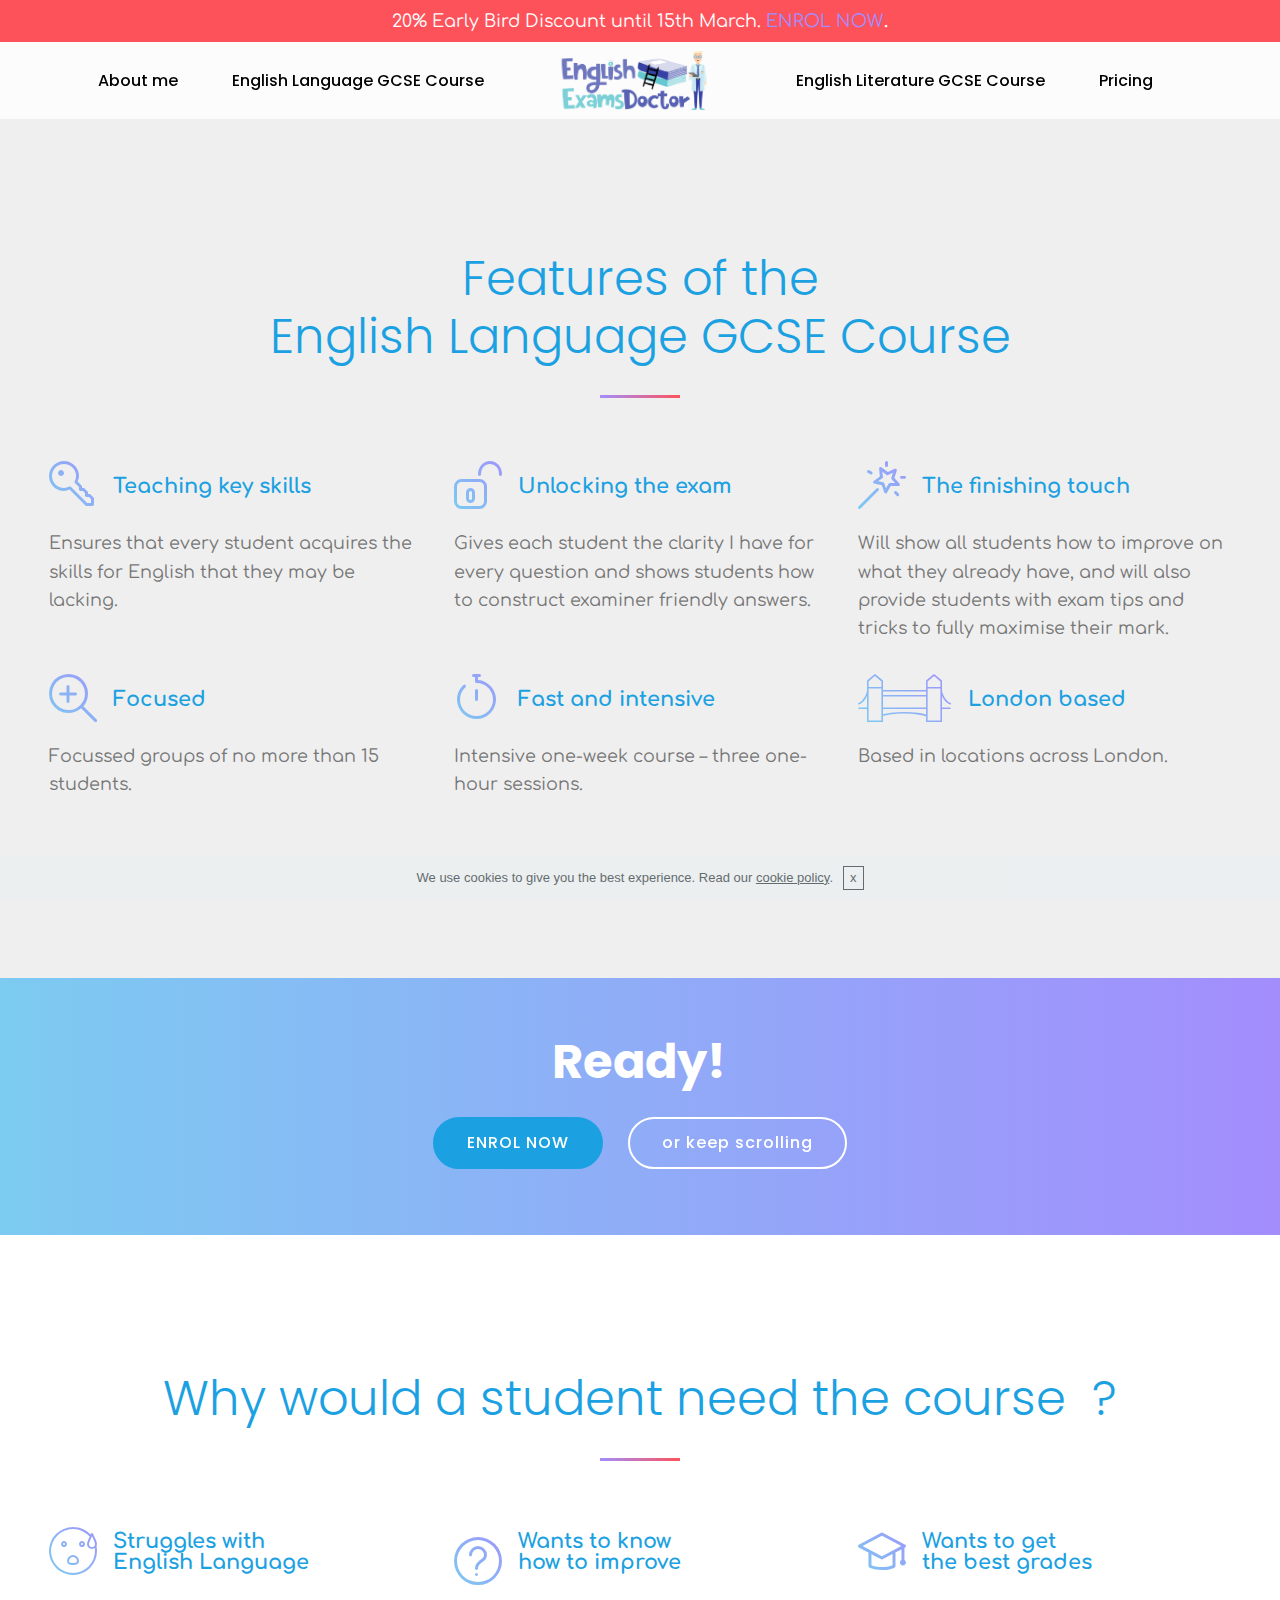
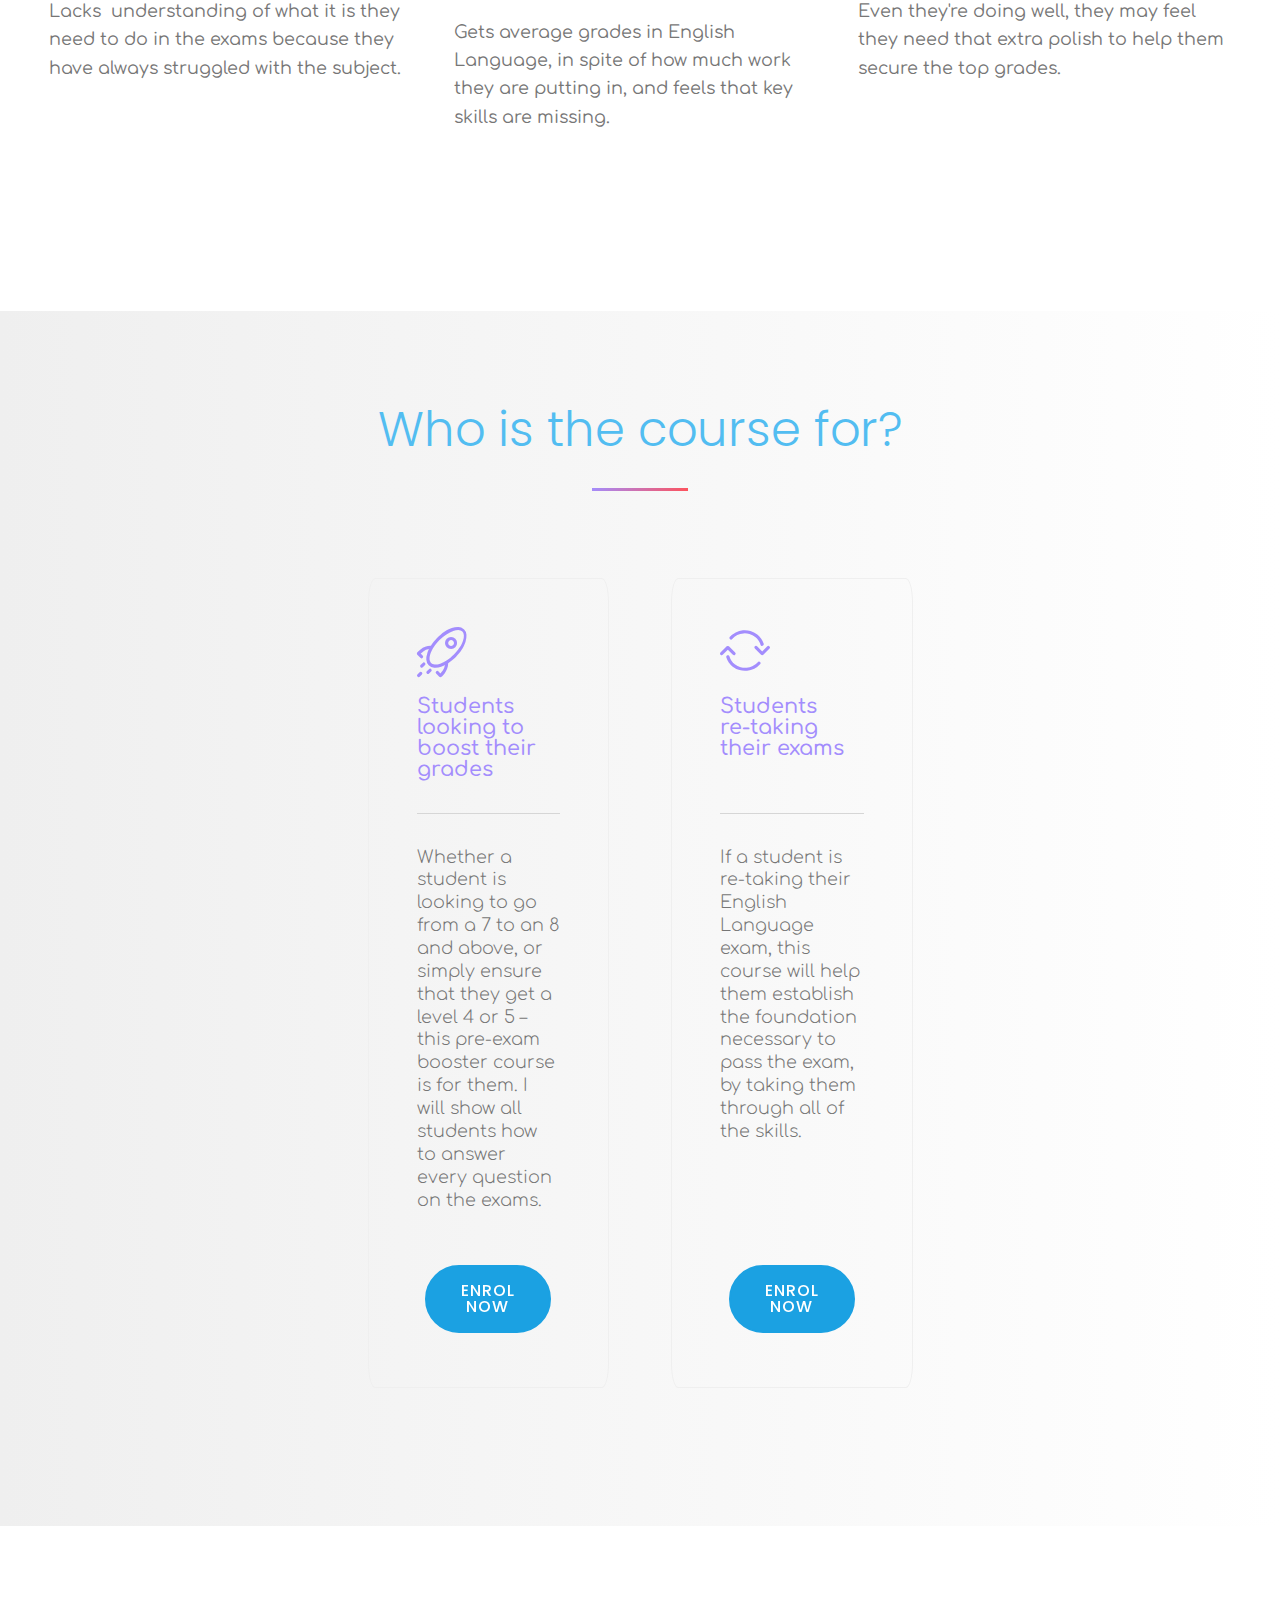
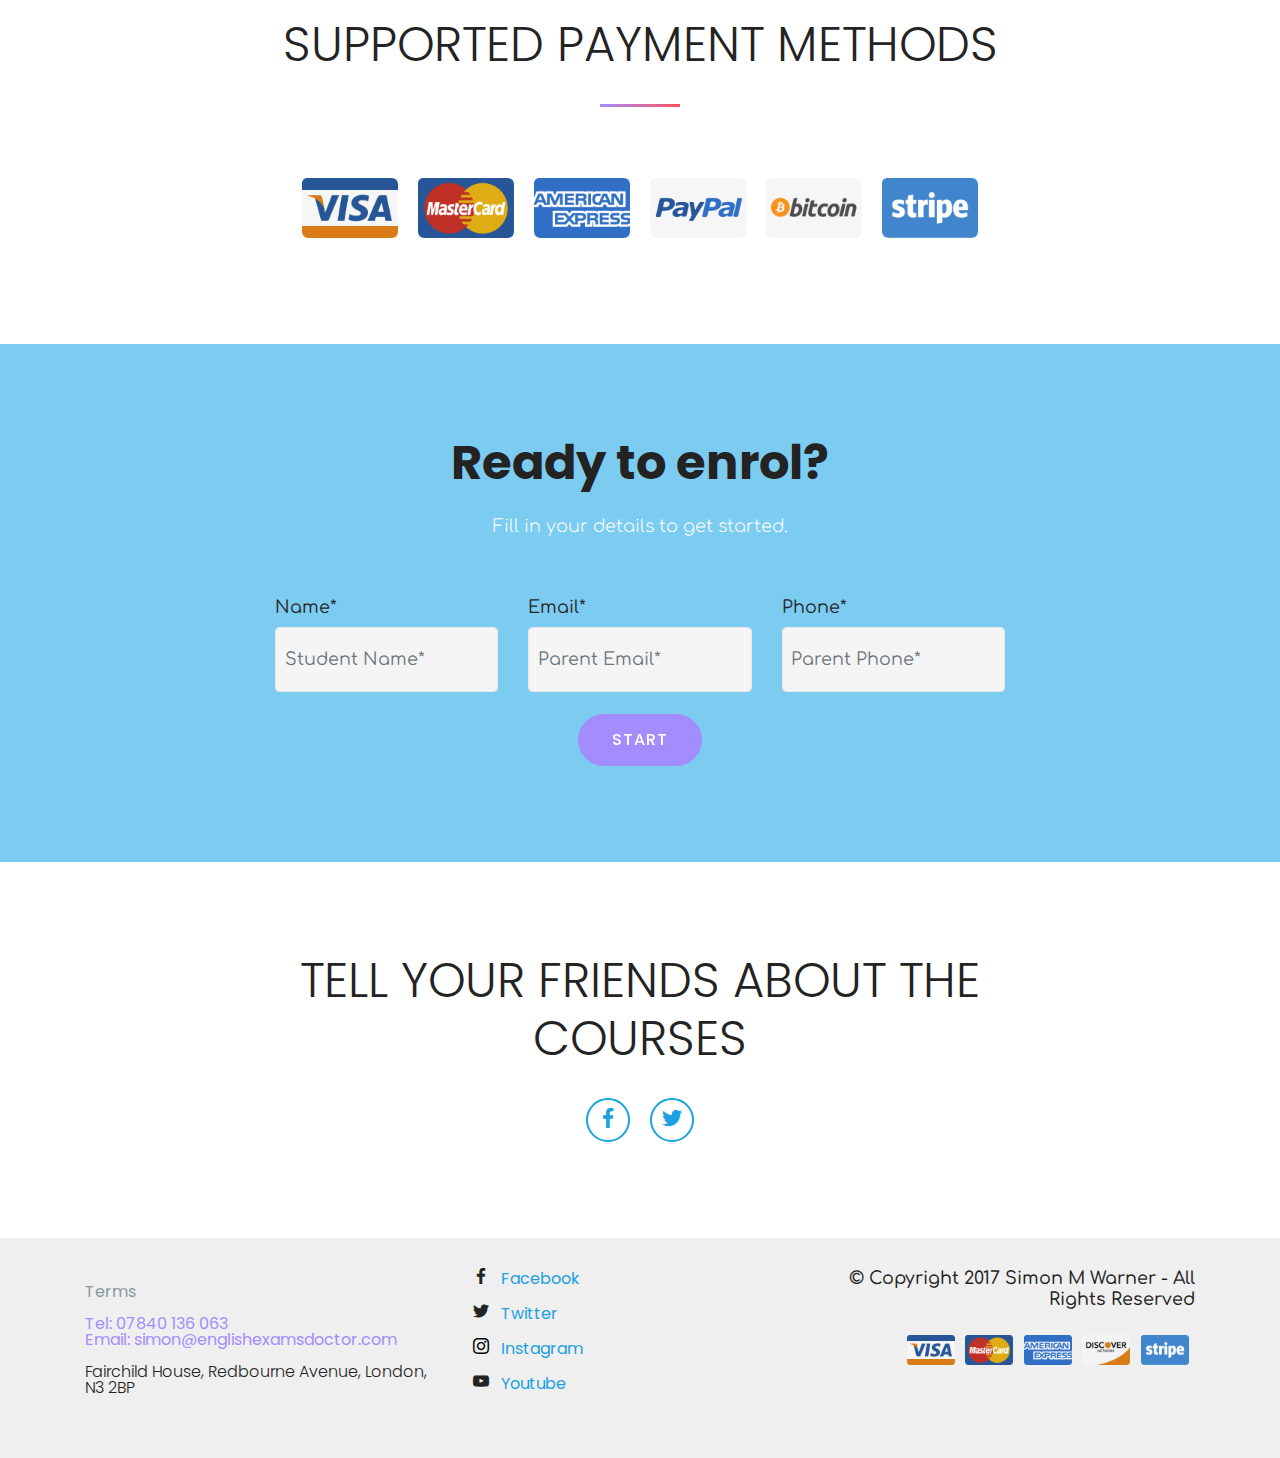
==== commit afe30aca: "create github pages" ====
--- a/english_language_gcse_course.html
+++ b/english_language_gcse_course.html
@@ -359,26 +359,26 @@
             <div class="row justify-content-center col-12 col-md-12 col-lg-10 col-xl-8 pt-5">
                 <ul class="list-inline align-center">
                     <li class="list-inline-item">
-                        <img src="assets/images/visa54.png" alt="Visa">
+                        <img src="assets/images/visa60.png" alt="Visa">
                     </li>
                     <li class="list-inline-item">
-                        <img src="assets/images/master-card55.png" alt="Master Card">
+                        <img src="assets/images/master-card61.png" alt="Master Card">
                     </li>
                     <li class="list-inline-item">
-                        <img src="assets/images/american-express56.png" alt="American Express" title="">
+                        <img src="assets/images/american-express62.png" alt="American Express" title="">
                     </li>
                     <li class="list-inline-item">
-                        <img src="assets/images/paypal58.png" alt="Pay Pal">
+                        <img src="assets/images/paypal64.png" alt="Pay Pal">
                     </li>
                     
                     
                     <li class="list-inline-item">
-                        <img src="assets/images/bitcoin59.png" alt="Bitcoin">
+                        <img src="assets/images/bitcoin65.png" alt="Bitcoin">
                     </li>
                     
                     
                     <li class="list-inline-item">
-                        <img src="assets/images/stripe57.png" alt="Stripe">
+                        <img src="assets/images/stripe63.png" alt="Stripe">
                     </li>
                     
                     
@@ -410,7 +410,7 @@
             <div class="media-container-column col-lg-8" data-form-type="formoid">
                     <div data-form-alert="" hidden="">Thanks for your enrolment request. I'll be in touch very shortly.</div>
             
-                    <form class="mbr-form" action="https://mobirise.com/" method="post" data-form-title="Mobirise Form"><input type="hidden" name="email" data-form-email="true" value="WchE8tuifXmkCwuTZuV+rg0eLAejsuWLRESLO/Fqv89NGA+RViLK8o5bbHqOPKBgj/Zj5NAW2FLpvLdMCxwPcqVRuYIHKjZxzZrrG8ecRzRlHjGBmOv3aSd+3mvDcsTD" data-form-field="Email">
+                    <form class="mbr-form" action="https://mobirise.com/" method="post" data-form-title="Mobirise Form"><input type="hidden" name="email" data-form-email="true" value="o1rftQuYp8Jg0t+RoXCdhneS6CYcS0ZFpMMlYJjC865LQa0e6rbFki2GF17S1hg/aN5le7mDVTL+zF0TP6l8RYq/F5VzL14k/D4HGSF3Gd8LN5oBo5MQBnbymCxU9X7u" data-form-field="Email">
                         <div class="row row-sm-offset">
                             <div class="col-md-4 multi-horizontal" data-for="name">
                                 <div class="form-group">
@@ -488,25 +488,22 @@
             <div class="second-column align-left col-md-4">
                 <ul>
                     <li class="second-column-item mbr-fonts-style display-4">
-                        <span class="mbr-iconfont socicon-facebook socicon"></span><a href="https://facebook.com/englishexamsdoctor" class="text-danger">
+                        <span class="mbr-iconfont socicon-facebook socicon"></span><a href="https://facebook.com/englishexamsdoctor" class="text-info">
                         Facebook</a>
                     </li>
                     <li class="second-column-item mbr-fonts-style display-4">
-                        <span class="mbr-iconfont socicon-twitter socicon"></span><a href="https://twitter.com/englishexamsdoc" class="text-danger">
+                        <span class="mbr-iconfont socicon-twitter socicon"></span><a href="https://twitter.com/englishexamsdoc" class="text-info">
                         Twitter</a>
                     </li>
                     <li class="second-column-item mbr-fonts-style display-4">
-                        <span class="socicon socicon-instagram mbr-iconfont" style="color: rgb(130, 100, 253);"></span><a href="https://instagram.com/englishexamsdoctor" class="text-info">
+                        <span class="socicon socicon-instagram mbr-iconfont" style="color: rgb(0, 0, 0);"></span><a href="https://instagram.com/englishexamsdoctor" class="text-info">
                         Instagram</a>
                     </li>
                     <li class="second-column-item mbr-fonts-style display-4">
-                        <span class="mbr-iconfont socicon-youtube socicon"></span><a href="https://www.youtube.com/channel/UCqeMIK7Pf_t9pNZpmtg5VbQ" class="text-danger">
+                        <span class="mbr-iconfont socicon-youtube socicon"></span><a href="https://www.youtube.com/channel/UCqeMIK7Pf_t9pNZpmtg5VbQ" class="text-info">
                         Youtube</a>
                     </li>
-                    <li class="second-column-item mbr-fonts-style display-4">
-                        <span class="mbr-iconfont socicon-googleplus socicon"></span>
-                        <a href="#" class="text-danger">Google+</a>
-                    </li>
+                    <li class="second-column-item mbr-fonts-style display-4"></li>
                     
                 </ul>
             </div>
@@ -515,13 +512,13 @@
                 </h3>
                 <ul class="card-support">
                     <li>
-                        <img src="assets/images/visa54.png" height="30" alt="Visa" title="">
+                        <img src="assets/images/visa60.png" height="30" alt="Visa" title="">
                     </li>
                     <li>
-                        <img src="assets/images/master-card55.png" height="30" alt="Master Card">
+                        <img src="assets/images/master-card61.png" height="30" alt="Master Card">
                     </li>
                     <li>
-                        <img src="assets/images/american-express56.png" height="30" alt="American Express">
+                        <img src="assets/images/american-express62.png" height="30" alt="American Express">
                     </li>
                     
                     
@@ -532,7 +529,7 @@
                     
                     
                     <li>
-                        <img src="assets/images/stripe57.png" height="30" alt="Stripe">
+                        <img src="assets/images/stripe63.png" height="30" alt="Stripe">
                     </li>
                     
                     
--- a/assets/mobirise/css/mbr-additional.css
+++ b/assets/mobirise/css/mbr-additional.css
@@ -3927,7 +3927,7 @@
 .cid-qLJyICXr5Z {
   padding-top: 120px;
   padding-bottom: 0px;
-  background-color: #ffffff;
+  background-color: #efefef;
 }
 .cid-qLJyICXr5Z .container-fluid {
   padding: 0 3rem;
@@ -3947,8 +3947,8 @@
 }
 .cid-qLJyvDCx1m {
   padding-top: 30px;
-  padding-bottom: 90px;
-  background: #ffffff;
+  padding-bottom: 45px;
+  background: #efefef;
 }
 .cid-qLJyvDCx1m .media-container-row {
   align-items: flex-start;
@@ -4000,7 +4000,7 @@
   position: relative;
 }
 .cid-qLJAmdnHse {
-  padding-top: 90px;
+  padding-top: 0px;
   padding-bottom: 90px;
   background-color: #efefef;
 }
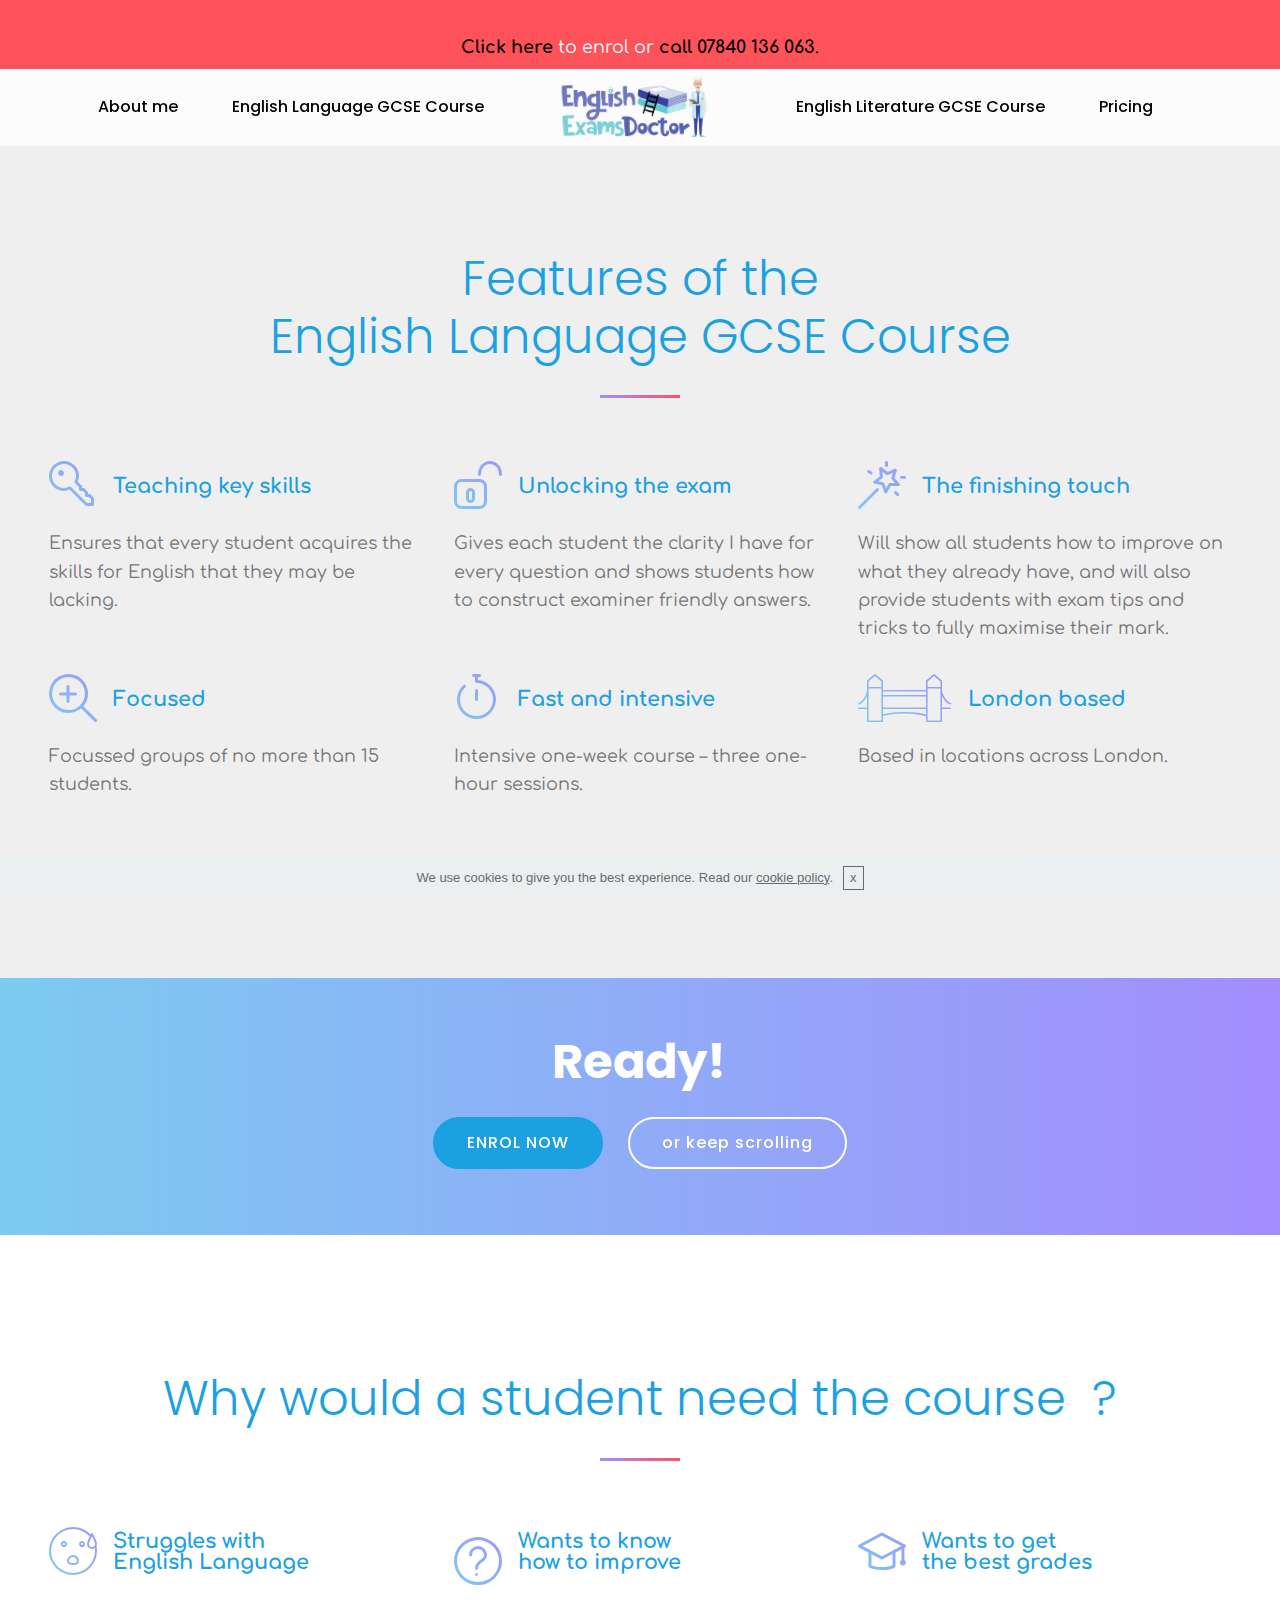
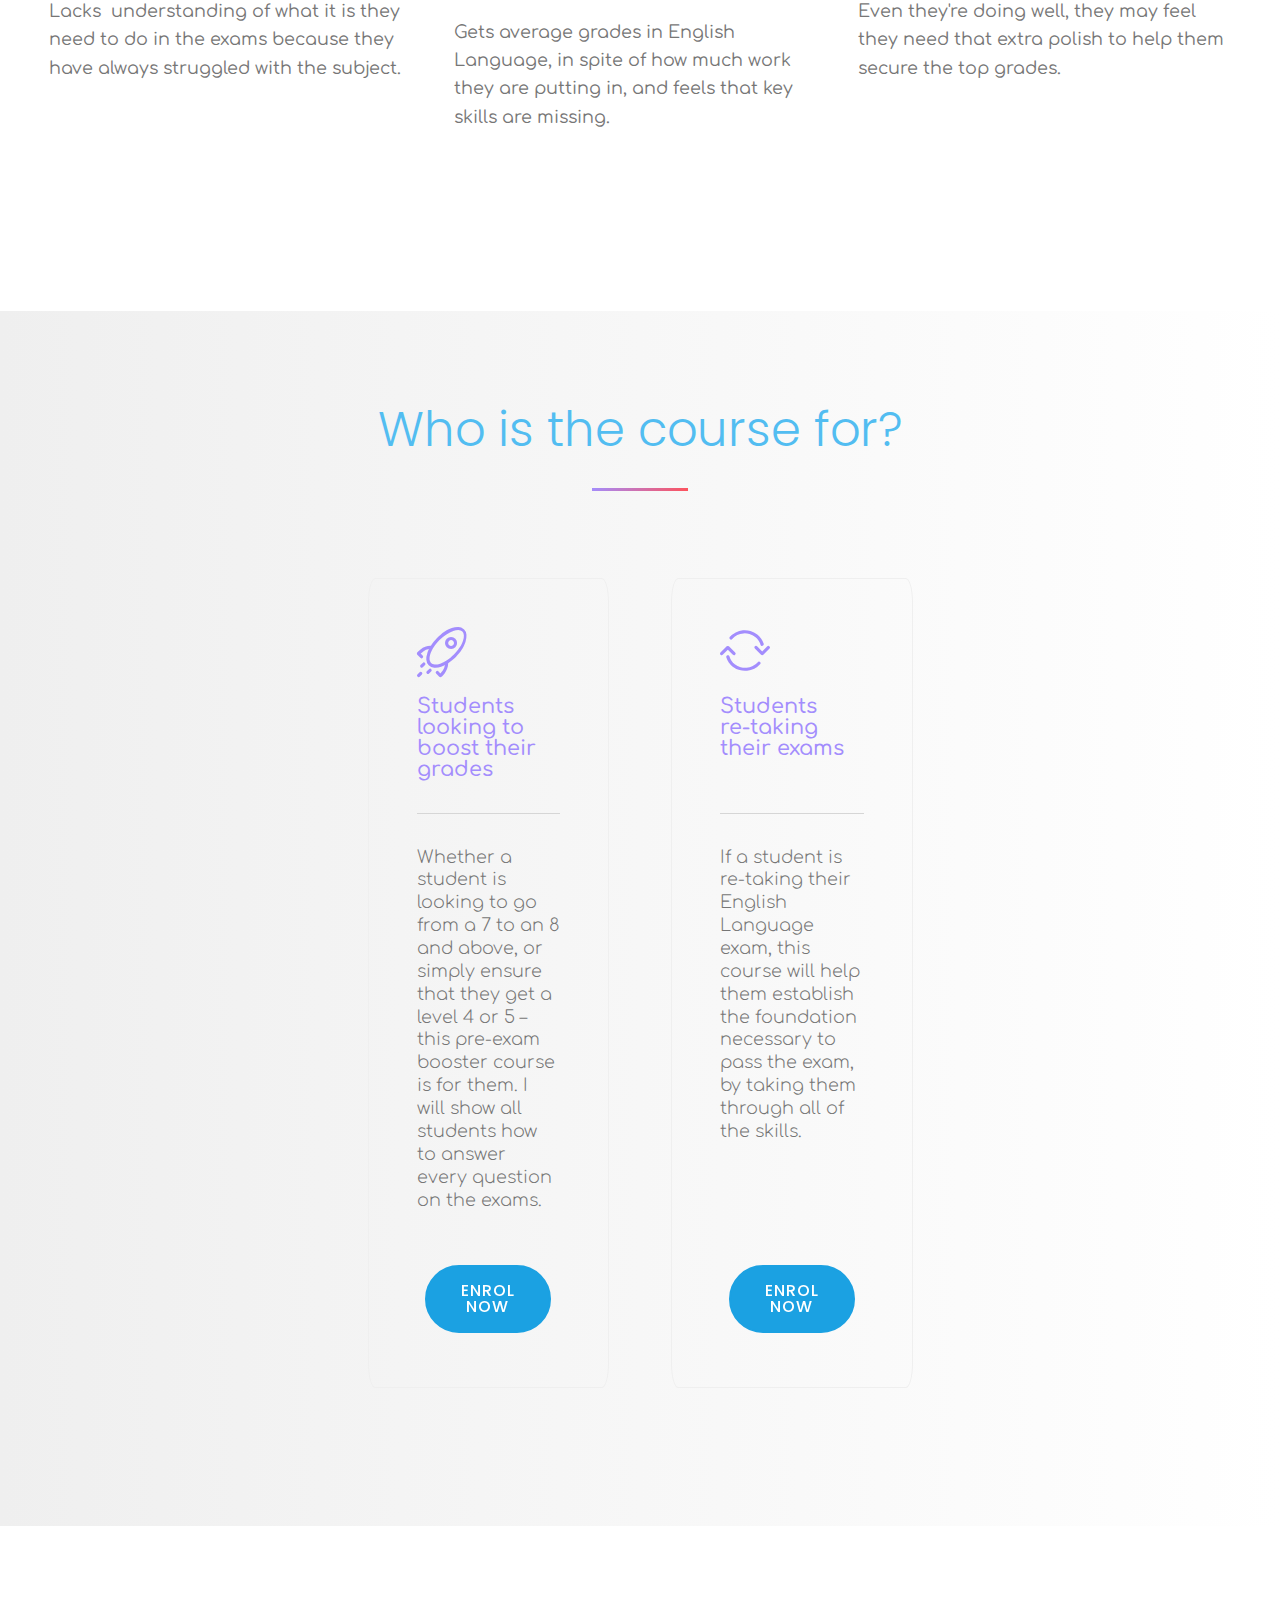
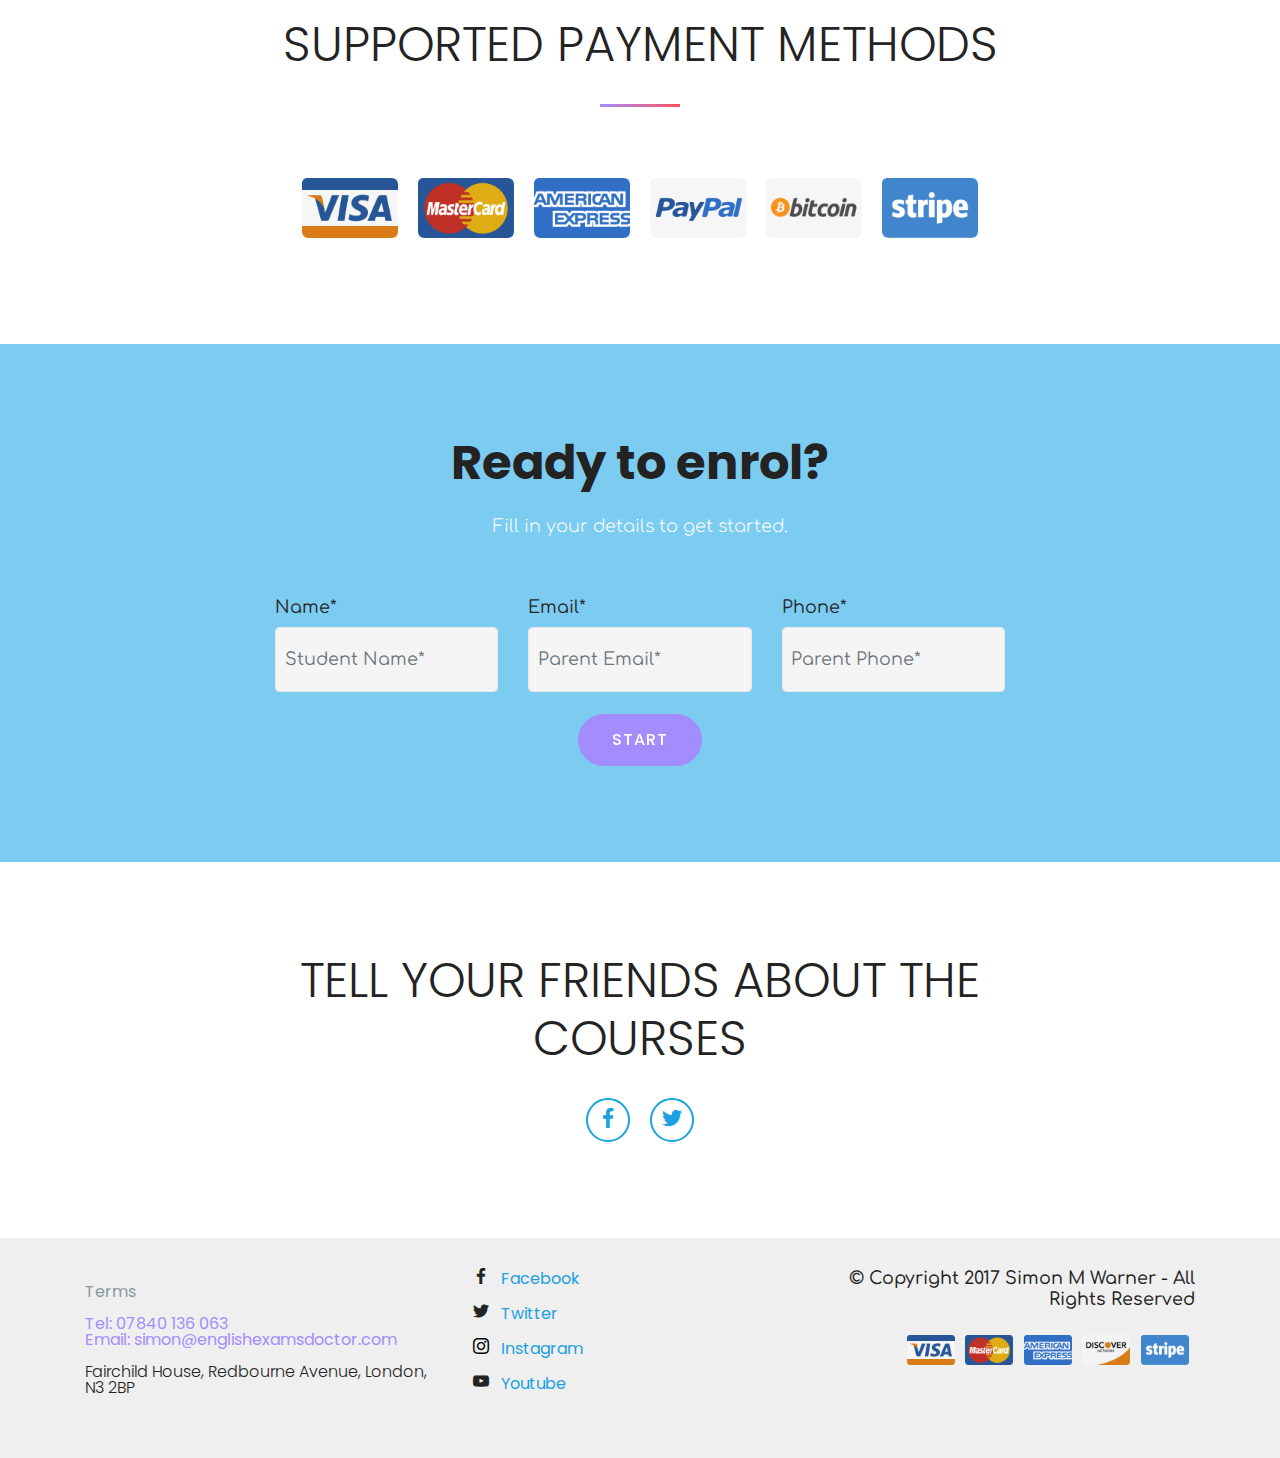
==== commit 87ced724: "create github pages" ====
--- a/english_language_gcse_course.html
+++ b/english_language_gcse_course.html
@@ -34,7 +34,8 @@
         <div class="mbr-overlay" style="opacity: 0.8;"></div>
 
       <a class="full-link" href="https://englishexamsdoctor.com">
-        </a><div class="menu-top card-wrapper mbr-fonts-style mbr-white display-7">20% Early Bird Discount until 15th March<a class="full-link text-white" href="{{linkValue}}">Early Bird Discount - Save 20% until 16th March 2018.&nbsp;</a>.&nbsp;<strong><a href="index.html#form1-5">ENROL NOW</a>.</strong></div>
+        </a><div class="menu-top card-wrapper mbr-fonts-style mbr-white display-7"><a class="full-link text-white" href="{{linkValue}}"> 
+            Early Bird Discount - Save 20% until 16th March 2018.&nbsp;<br></a><a href="index.html#form1-5" class="text-black"><strong>Click here</strong></a> to enrol or <a href="tel:+447840136063" class="text-black"><strong>call 07840 136 063</strong>.</a></div>
       
       <div class="collapse navbar-collapse" id="navbarSupportedContent">
             
@@ -63,7 +64,7 @@
                     English Literature GCSE Course</a>
             </li>
             <li class="nav-item">
-                <a class="nav-link link text-black display-4" href="https://mobirise.com">
+                <a class="nav-link link text-black display-4" href="pricing.html">
                     Pricing</a>
             </li></ul>
         </div>
@@ -359,26 +360,26 @@
             <div class="row justify-content-center col-12 col-md-12 col-lg-10 col-xl-8 pt-5">
                 <ul class="list-inline align-center">
                     <li class="list-inline-item">
-                        <img src="assets/images/visa60.png" alt="Visa">
+                        <img src="assets/images/visa66.png" alt="Visa">
                     </li>
                     <li class="list-inline-item">
-                        <img src="assets/images/master-card61.png" alt="Master Card">
+                        <img src="assets/images/master-card67.png" alt="Master Card">
                     </li>
                     <li class="list-inline-item">
-                        <img src="assets/images/american-express62.png" alt="American Express" title="">
+                        <img src="assets/images/american-express68.png" alt="American Express" title="">
                     </li>
                     <li class="list-inline-item">
-                        <img src="assets/images/paypal64.png" alt="Pay Pal">
+                        <img src="assets/images/paypal70.png" alt="Pay Pal">
                     </li>
                     
                     
                     <li class="list-inline-item">
-                        <img src="assets/images/bitcoin65.png" alt="Bitcoin">
+                        <img src="assets/images/bitcoin71.png" alt="Bitcoin">
                     </li>
                     
                     
                     <li class="list-inline-item">
-                        <img src="assets/images/stripe63.png" alt="Stripe">
+                        <img src="assets/images/stripe69.png" alt="Stripe">
                     </li>
                     
                     
@@ -410,7 +411,7 @@
             <div class="media-container-column col-lg-8" data-form-type="formoid">
                     <div data-form-alert="" hidden="">Thanks for your enrolment request. I'll be in touch very shortly.</div>
             
-                    <form class="mbr-form" action="https://mobirise.com/" method="post" data-form-title="Mobirise Form"><input type="hidden" name="email" data-form-email="true" value="o1rftQuYp8Jg0t+RoXCdhneS6CYcS0ZFpMMlYJjC865LQa0e6rbFki2GF17S1hg/aN5le7mDVTL+zF0TP6l8RYq/F5VzL14k/D4HGSF3Gd8LN5oBo5MQBnbymCxU9X7u" data-form-field="Email">
+                    <form class="mbr-form" action="https://mobirise.com/" method="post" data-form-title="Mobirise Form"><input type="hidden" name="email" data-form-email="true" value="yI46bMfLeYK9cgWQjl0DcbQIjpZMDyFLpxNU2v2SN317ZO+xUPjmB9XMp/ed4JnawtDjf+sPEL9NCF/bWJeyo3ZQ5h5qpjW8A9QHyRTyiv+ylHjxQfara/xv4olYYR0Z" data-form-field="Email">
                         <div class="row row-sm-offset">
                             <div class="col-md-4 multi-horizontal" data-for="name">
                                 <div class="form-group">
@@ -512,13 +513,13 @@
                 </h3>
                 <ul class="card-support">
                     <li>
-                        <img src="assets/images/visa60.png" height="30" alt="Visa" title="">
+                        <img src="assets/images/visa66.png" height="30" alt="Visa" title="">
                     </li>
                     <li>
-                        <img src="assets/images/master-card61.png" height="30" alt="Master Card">
+                        <img src="assets/images/master-card67.png" height="30" alt="Master Card">
                     </li>
                     <li>
-                        <img src="assets/images/american-express62.png" height="30" alt="American Express">
+                        <img src="assets/images/american-express68.png" height="30" alt="American Express">
                     </li>
                     
                     
@@ -529,7 +530,7 @@
                     
                     
                     <li>
-                        <img src="assets/images/stripe63.png" height="30" alt="Stripe">
+                        <img src="assets/images/stripe69.png" height="30" alt="Stripe">
                     </li>
                     
                     
